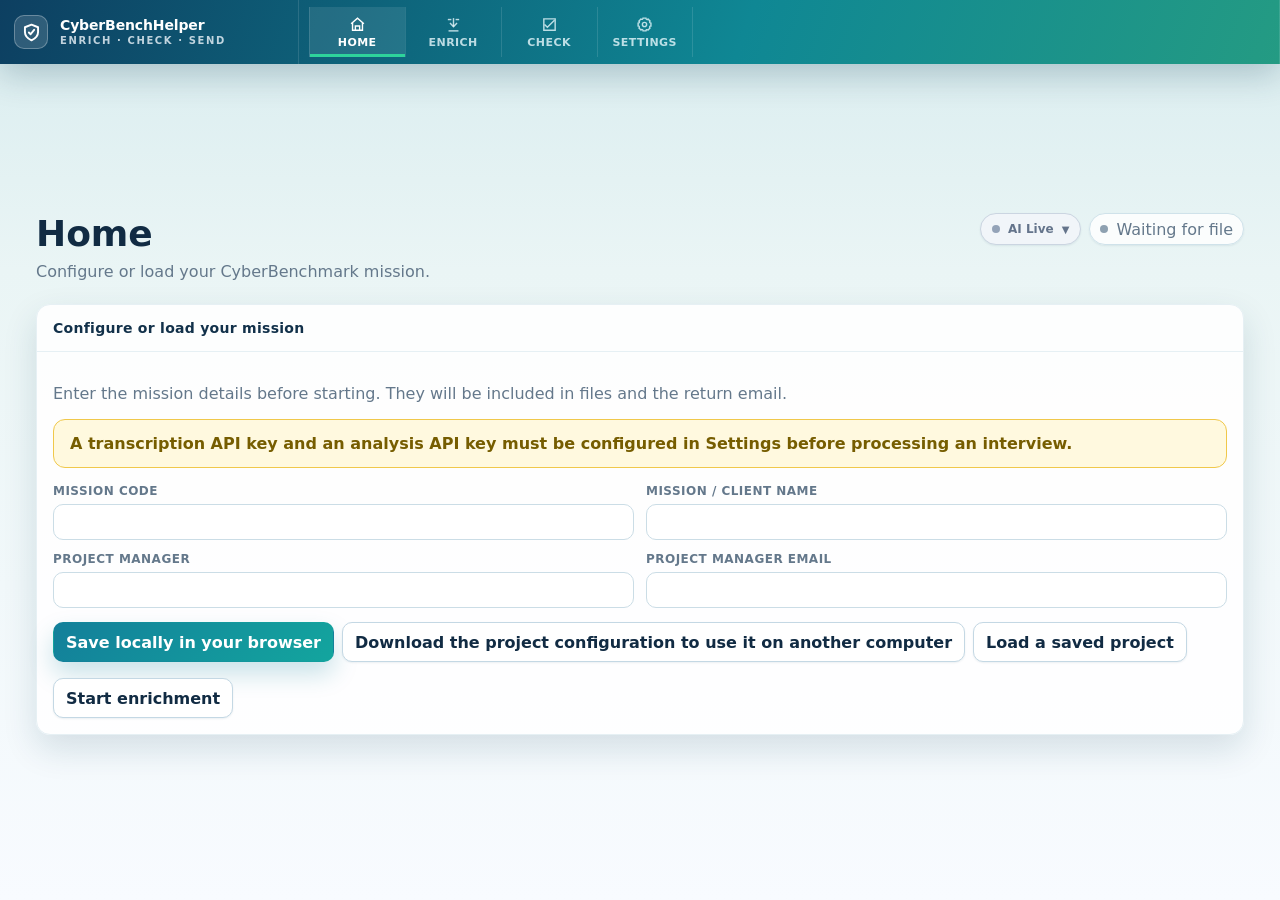
==== CyberBenchHelper.html @ 23df17ab "Complete Helper review workflow updates" ====
<!doctype html>
<html lang="en">
<head>
  <meta charset="utf-8">
  <meta name="viewport" content="width=device-width, initial-scale=1">
  <title>CyberBenchHelper</title>
  <script src="vendor/xlsx.full.min.js"></script>
  <script src="vendor/pptxgen.bundle.js"></script>
  <style>
    :root {
      color-scheme: light;
      --bg: #eaf5f5;
      --bg-soft: #f7fbfb;
      --panel: #ffffff;
      --panel-2: #f7fbfe;
      --panel-3: #e5f8f5;
      --line: #cfe2ea;
      --line-soft: #e6f0f4;
      --line-strong: #b8cbff;
      --text: #112b43;
      --muted: #64788b;
      --muted-2: #8ea1b1;
      --blue: #3679e6;
      --cyan: #1699a8;
      --green: #2ed39b;
      --amber: #f0c84b;
      --red: #d7282f;
      --violet: #7a4ec9;
      --nav-a: #0d3f61;
      --nav-b: #0f8794;
      --nav-c: #249b83;
      --shadow: 0 14px 34px rgba(14, 65, 83, .14);
      --radius: 14px;
      font-family: Inter, ui-sans-serif, system-ui, -apple-system, BlinkMacSystemFont, "Segoe UI", sans-serif;
    }

    * { box-sizing: border-box; }

    html, body { min-height: 100%; }

    body {
      margin: 0;
      background: linear-gradient(180deg, #d8ecef 0, var(--bg) 270px, #f8fbff 100%);
      color: var(--text);
    }

    button, input, select, textarea { font: inherit; }

    button {
      border: 1px solid #c4d8e4;
      background: #fff;
      color: var(--text);
      border-radius: 10px;
      min-height: 40px;
      padding: 0 12px;
      cursor: pointer;
      font-weight: 800;
      box-shadow: 0 1px 2px rgba(15,70,90,.08);
    }

    button:hover { border-color: #8fb5c6; background: #f7fbfe; }
    button:focus-visible { outline: 2px solid rgba(46,211,155,.24); border-color: #54cdb2; }
    button.primary { background: linear-gradient(135deg, #137f9a, #13a59e); color: white; border-color: transparent; box-shadow: 0 12px 24px rgba(14,126,148,.22); }
    button.ghost { background: transparent; }
    button.icon { width: 36px; padding: 0; display: inline-grid; place-items: center; }
    button.active { background: var(--panel-3); border-color: #54cdb2; color: #0b7582; }
    button:disabled { opacity: .45; cursor: not-allowed; }

    input, select, textarea {
      width: 100%;
      min-height: 36px;
      color: var(--text);
      background: #fff;
      border: 1px solid #cbdde6;
      border-radius: 10px;
      padding: 0 10px;
      outline: none;
    }
    textarea { min-height: 180px; padding: 10px; resize: vertical; line-height: 1.45; }
    input:focus, select:focus, textarea:focus { outline: 2px solid rgba(46,211,155,.24); border-color: #54cdb2; }

    input[type="file"] {
      height: auto;
      min-height: 42px;
      padding: 9px;
      color: var(--text);
    }

    label {
      display: block;
      color: var(--muted);
      font-size: 12px;
      font-weight: 700;
      text-transform: uppercase;
      letter-spacing: .04em;
      margin-bottom: 6px;
    }

    .app {
      display: grid;
      grid-template-columns: 1fr;
      min-height: 100vh;
    }

    aside {
      position: sticky;
      top: 0;
      z-index: 20;
      height: 64px;
      min-height: 64px;
      border: 0;
      background: linear-gradient(110deg, var(--nav-a) 0%, var(--nav-b) 58%, var(--nav-c) 100%);
      box-shadow: 0 10px 34px rgba(9, 53, 76, .24);
      padding: 0;
      overflow: visible;
      display: grid;
      grid-template-columns: minmax(250px, .7fr) minmax(680px, 2.3fr);
      align-items: stretch;
    }

    main { min-width: 0; }

    .brand { display: flex; align-items: center; gap: 12px; height: 64px; padding: 9px 14px; margin: 0; border-right: 1px solid rgba(255,255,255,.12); min-width: 0; }
    .mark {
      width: 34px; height: 34px; border-radius: 10px;
      background: rgba(255,255,255,.14);
      display: grid; place-items: center;
      border: 1px solid rgba(255,255,255,.28);
      box-shadow: none;
      flex: 0 0 auto;
    }
    .mark svg { width: 21px; height: 21px; color: #fff; }
    .brand h1 { font-size: 14px; line-height: 1.05; margin: 0; font-weight: 850; letter-spacing: -0.01em; color: #fff; }
    .brand p { margin: 3px 0 0; color: rgba(244,250,255,.78); font-size: 10px; letter-spacing: .16em; font-weight: 800; text-transform: uppercase; }

    .side-section { height: 64px; border-top: 0; border-right: 1px solid rgba(255,255,255,.12); padding: 7px 10px; margin: 0; min-width: 0; }
    .side-section:first-of-type { border-top: 0; padding-top: 0; margin-top: 0; }
    .side-section:first-of-type { padding: 7px 10px; }
    .stack { display: grid; gap: 4px; align-content: center; }
    .side-section label { color: rgba(237,251,255,.78); font-size: 10px; letter-spacing: .08em; margin: 0 0 3px; }
    .side-section input[type="file"] {
      min-height: 31px;
      height: 31px;
      padding: 4px 7px;
      color: #fff;
      background: rgba(255,255,255,.10);
      border: 1px solid rgba(255,255,255,.24);
      border-radius: 10px;
      font-size: 11px;
    }
    .side-section select {
      min-height: 28px;
      height: 28px;
      margin-top: 3px;
      padding: 0 7px;
      font-size: 11px;
      border-color: rgba(255,255,255,.24);
    }
    .side-section .target-label { margin-top: 5px; }
    .help { color: rgba(237,251,255,.82); font-size: 11px; line-height: 1.25; margin: 4px 0 0; }
    .template-link { color: #fff; font-size: 11px; font-weight: 800; text-underline-offset: 2px; }
    .file-meta { color: rgba(237,251,255,.86); font-size: 11px; line-height: 1.25; overflow-wrap: anywhere; max-height: 42px; overflow: hidden; }

    .nav { display: flex; align-items: stretch; gap: 0; min-width: 0; height: 100%; }
    .nav button {
      display: flex;
      flex-direction: column;
      justify-content: center;
      align-items: center;
      gap: 3px;
      min-width: 76px;
      min-height: 100%;
      border: 0;
      border-left: 1px solid rgba(255,255,255,.12);
      border-radius: 0;
      background: transparent;
      color: rgba(237,251,255,.78);
      padding: 6px 8px 5px;
      box-shadow: none;
      text-align: center;
      text-transform: uppercase;
      font-size: 11px;
      font-weight: 800;
      letter-spacing: .04em;
      position: relative;
    }
    .nav button:last-child { border-right: 1px solid rgba(255,255,255,.12); }
    .nav button::after {
      content: "";
      position: absolute;
      left: 0;
      right: 0;
      bottom: 0;
      height: 3px;
      background: transparent;
    }
    .nav button:hover, .nav button.active { background: rgba(255,255,255,.09); color: #fff; }
    .nav button.active::after { background: var(--green); }
    .nav svg { width: 17px; height: 17px; color: currentColor; }
    .workflow-nav button { min-width: 96px; }
    .explore-nav {
      display: flex; flex-wrap: wrap; gap: 6px; margin-bottom: 16px; padding: 7px;
      border: 1px solid var(--line); border-radius: 14px; background: rgba(255,255,255,.86); box-shadow: var(--shadow);
    }
    .explore-nav button { min-height: 34px; padding: 0 11px; font-size: 12px; }
    .arrival-hero {
      min-height: 430px; display: grid; place-items: center; text-align: center; padding: 40px;
      background: linear-gradient(145deg, #0d3f61, #0f8794 62%, #249b83); color: #fff;
      border-radius: 22px; box-shadow: 0 22px 50px rgba(9,53,76,.28);
    }
    .arrival-hero h3 { margin: 0; font-size: clamp(30px, 5vw, 58px); letter-spacing: -.03em; }
    .arrival-hero p { max-width: 760px; margin: 16px auto 0; color: rgba(255,255,255,.82); font-size: 16px; line-height: 1.6; }
    .workflow-steps { display: grid; grid-template-columns: repeat(4, minmax(0, 1fr)); gap: 12px; margin-top: 28px; }
    .workflow-step { padding: 18px; border: 1px solid rgba(255,255,255,.22); border-radius: 14px; background: rgba(255,255,255,.1); text-align: left; }
    .workflow-step b { display: block; font-size: 16px; margin-bottom: 6px; }
    .workflow-step span { color: rgba(255,255,255,.78); font-size: 12px; line-height: 1.45; }
    .source-grid { display: grid; grid-template-columns: repeat(3, minmax(0, 1fr)); gap: 12px; margin-bottom: 16px; }
    .source-card { padding: 14px; border: 1px solid var(--line-soft); border-radius: 12px; background: #f8fbfc; }
    .source-card h4 { margin: 0 0 10px; font-size: 13px; }
    .check-summary { display: grid; grid-template-columns: repeat(3, minmax(0, 1fr)); gap: 12px; margin-bottom: 16px; }
    .check-ok { color: #067647; }
    .check-error { color: #b42318; }
    .export-grid { display: grid; grid-template-columns: repeat(auto-fit, minmax(220px, 1fr)); gap: 16px; }
    .export-card { padding: 20px; }
    .export-card h3 { margin: 0 0 8px; }
    .export-card p { color: var(--muted); font-size: 13px; line-height: 1.5; min-height: 58px; }

    .content { padding: 28px clamp(18px, 3vw, 36px) 44px; }
    .topbar {
      display: flex;
      justify-content: space-between;
      align-items: flex-start;
      gap: 16px;
      margin-bottom: 20px;
    }
    .title h2 { font-size: clamp(24px, 3vw, 36px); margin: 0 0 6px; letter-spacing: 0; }
    .title p { color: var(--muted); margin: 0; max-width: 900px; line-height: 1.5; }
    .status-pill {
      display: inline-flex;
      gap: 8px;
      align-items: center;
      min-height: 32px;
      padding: 0 10px;
      border: 1px solid var(--line);
      border-radius: 999px;
      color: var(--muted);
      white-space: nowrap;
      background: rgba(255,255,255,.84);
      box-shadow: 0 1px 2px rgba(15,70,90,.08);
    }
    .topbar-actions { display: flex; align-items: center; gap: 8px; flex-wrap: wrap; justify-content: flex-end; }
    .pptx-export { min-height: 34px; white-space: nowrap; }
    .dot { width: 8px; height: 8px; border-radius: 50%; background: var(--muted-2); }
    .dot.ready { background: var(--green); box-shadow: 0 0 0 5px rgba(99,210,124,.1); }
    .dot.warn { background: var(--amber); box-shadow: 0 0 0 5px rgba(241,184,75,.1); }
    .ai-live-pill { display:inline-flex; align-items:center; gap:8px; min-height:32px; padding:0 11px; border:1px solid #cbd5e1; border-radius:999px; background:#f1f5f9; color:#64748b; font-size:12px; font-weight:850; white-space:nowrap; cursor:pointer; }
    .ai-live-pill.live { border-color:#a7f3d0; background:#ecfdf5; color:#047857; }
    .ai-live-pill .dot { background:var(--green); box-shadow:0 0 0 4px rgba(46,211,155,.12); }
    .ai-live-pill:not(.live) .dot { background:#94a3b8; box-shadow:none; }
    .ai-live-arrow { font-size:10px; transition:transform .18s ease; }
    .ai-live-pill[aria-expanded="true"] .ai-live-arrow { transform:rotate(180deg); }
    .api-activity { display:grid; grid-template-columns:auto minmax(0,1fr) auto; gap:12px; align-items:center; margin:0 0 16px; padding:11px 13px; border:1px solid #bfdbfe; border-radius:12px; background:#eff6ff; color:#1d4ed8; box-shadow:0 6px 18px rgba(29,78,216,.08); }
    .api-activity.success { border-color:#a7f3d0; background:#ecfdf5; color:#047857; }
    .api-activity.error { border-color:#fecaca; background:#fef2f2; color:#b91c1c; }
    .api-activity-spinner { width:18px; height:18px; border:2px solid currentColor; border-right-color:transparent; border-radius:50%; animation:api-spin .75s linear infinite; }
    .api-activity.success .api-activity-spinner, .api-activity.error .api-activity-spinner { animation:none; border-right-color:currentColor; }
    .api-activity-main { min-width:0; }
    .api-activity-main strong { display:block; overflow:hidden; text-overflow:ellipsis; white-space:nowrap; font-size:12px; }
    .api-activity-track { height:5px; margin-top:6px; overflow:hidden; border-radius:999px; background:rgba(29,78,216,.12); }
    .api-activity-bar { height:100%; width:0; border-radius:999px; background:currentColor; transition:width .2s ease; }
    .api-activity.indeterminate .api-activity-bar { width:38%; animation:api-progress 1.2s ease-in-out infinite; }
    .api-activity-meta { font-size:11px; font-weight:800; white-space:nowrap; }
    .api-exchange { margin:-8px 0 16px; padding:10px 12px; border:1px solid var(--line); border-radius:10px; background:rgba(255,255,255,.82); }
    .api-exchange-log { max-height:300px; overflow:auto; color:#36566b; font:11px/1.55 ui-monospace, SFMono-Regular, Menlo, monospace; }
    .api-exchange-entry { padding:6px 0; border-top:1px solid var(--line-soft); overflow-wrap:anywhere; }
    .api-exchange-entry.error { color:#b91c1c; }
    .api-exchange-entry.success { color:#047857; }
    @keyframes api-spin { to { transform:rotate(360deg); } }
    @keyframes api-progress { 0% { transform:translateX(-110%); } 100% { transform:translateX(285%); } }

    .grid { display: grid; gap: 16px; }
    .grid.kpis { grid-template-columns: repeat(4, minmax(0, 1fr)); margin-bottom: 16px; }
    .grid.two { grid-template-columns: minmax(0, 1.1fr) minmax(340px, .9fr); }
    .grid.three { grid-template-columns: repeat(3, minmax(0, 1fr)); }

    .card {
      background: rgba(255,255,255,.92);
      border: 1px solid var(--line-soft);
      border-radius: var(--radius);
      box-shadow: var(--shadow);
      min-width: 0;
    }
    .card-head {
      display: flex;
      align-items: center;
      justify-content: space-between;
      gap: 12px;
      padding: 15px 16px;
      border-bottom: 1px solid var(--line-soft);
    }
    .card-head h3 { margin: 0; font-size: 14px; letter-spacing: .02em; color: #12314a; }
    .card-body { padding: 16px; }
    .png-export { min-height: 30px; padding: 0 9px; font-size: 11px; }

    .kpi { padding: 15px 16px; }
    .kpi .label { color: var(--muted); font-size: 12px; margin-bottom: 8px; }
    .kpi .value { font-size: 28px; font-weight: 780; line-height: 1; }
    .kpi .sub { margin-top: 8px; color: var(--muted); font-size: 12px; min-height: 18px; }

    .toolbar {
      display: grid;
      grid-template-columns: minmax(200px, 1.2fr) repeat(4, minmax(132px, .65fr));
      gap: 10px;
      align-items: end;
      margin-bottom: 14px;
    }

    .segmented {
      display: inline-flex;
      gap: 4px;
      padding: 4px;
      background: #fff;
      border: 1px solid var(--line);
      border-radius: 12px;
    }
    .segmented button { min-height: 30px; padding: 0 9px; border-color: transparent; background: transparent; }
    .segmented button.active { background: var(--panel-3); border-color: #54cdb2; color: #0b7582; }

    .bars { display: grid; gap: 10px; }
    .bar-row {
      display: grid;
      grid-template-columns: minmax(92px, 130px) minmax(0, 1fr) minmax(54px, 96px);
      gap: 12px;
      align-items: center;
    }
    button.bar-row {
      width: 100%;
      min-height: 34px;
      padding: 0;
      border: 0;
      border-radius: 0;
      background: transparent;
      box-shadow: none;
      text-align: left;
    }
    button.bar-row:hover .bar-label { color: var(--cyan); }
    .bar-label { color: var(--text); font-weight: 700; font-size: 13px; overflow: hidden; text-overflow: ellipsis; white-space: nowrap; }
    .bar-track { height: 10px; border-radius: 999px; background: #edf3f6; overflow: hidden; border: 1px solid #dceaf0; }
    .bar-fill { height: 100%; border-radius: 999px; background: linear-gradient(90deg, var(--red), var(--amber), var(--green)); }
    .bar-value { color: var(--muted); text-align: right; font-variant-numeric: tabular-nums; font-size: 12px; }

    .radar-wrap, .scatter-wrap { min-height: 360px; display: grid; place-items: center; }
    .radar-head-tools { display: flex; align-items: center; gap: 12px; }
    .thumb-grid { display: grid; grid-template-columns: repeat(3, 1fr); gap: 12px; }
    @media (max-width: 980px) { .thumb-grid { grid-template-columns: repeat(2, 1fr); } }
    @media (max-width: 620px) { .thumb-grid { grid-template-columns: 1fr; } }
    .thumb {
      text-align: left; background: var(--card, #fff); border: 1px solid var(--border, rgba(0,0,0,.08));
      border-radius: 12px; padding: 12px; cursor: pointer; display: flex; flex-direction: column; gap: 8px;
      transition: transform .12s ease, box-shadow .12s ease, border-color .12s ease;
    }
    .thumb:hover, .thumb:focus-visible { transform: translateY(-2px); box-shadow: 0 8px 22px rgba(0,0,0,.12); border-color: var(--cyan); outline: none; }
    .thumb-preview { width: 100%; height: 76px; border-radius: 8px; background: rgba(22,153,168,.06); display: grid; place-items: center; overflow: hidden; }
    .thumb-preview svg { width: 100%; height: 100%; }
    .thumb-title { font-size: 13px; font-weight: 800; color: var(--text); }
    .thumb-text { font-size: 12px; color: var(--muted); line-height: 1.35; }
    svg.chart { width: 100%; height: auto; max-height: 410px; overflow: visible; }
    .axis-label { fill: var(--muted); font-size: 11px; }
    .chart-grid { stroke: #dfeaf0; fill: none; }
    .chart-line { stroke: var(--cyan); stroke-width: 2.4; fill: rgba(22,153,168,.16); }
    .chart-line.secondary { stroke: var(--amber); fill: rgba(240,200,75,.13); }

    .list { display: grid; gap: 10px; }
    .finding {
      display: grid;
      grid-template-columns: 58px minmax(0, 1fr) 64px;
      gap: 12px;
      padding: 12px;
      border: 1px solid #dfeaf0;
      border-radius: 12px;
      background: #fbfdfd;
    }
    .finding .id { color: var(--cyan); font-weight: 800; font-size: 12px; }
    .finding .q { color: var(--text); line-height: 1.35; font-size: 13px; }
    .finding .meta { color: var(--muted); font-size: 12px; margin-top: 5px; }
    .score-badge {
      justify-self: end;
      display: inline-grid;
      place-items: center;
      width: 52px;
      height: 30px;
      border: 1px solid var(--line);
      border-radius: 999px;
      font-weight: 800;
      font-variant-numeric: tabular-nums;
    }

    .table-wrap { overflow: auto; border: 1px solid var(--line-soft); border-radius: 12px; background: #fff; }
    table { width: 100%; border-collapse: collapse; min-width: 1320px; }
    th, td { padding: 10px 12px; border-bottom: 1px solid var(--line-soft); text-align: left; vertical-align: top; }
    th {
      position: sticky;
      top: 0;
      background: #f4fbfa;
      color: var(--muted);
      font-size: 11px;
      text-transform: uppercase;
      letter-spacing: .04em;
      z-index: 1;
      cursor: pointer;
    }
    td { color: #23415b; font-size: 13px; line-height: 1.35; }
    td.small, th.small { width: 84px; white-space: nowrap; }
    .muted { color: var(--muted); }
    .hidden { display: none !important; }
    .mission-strip { display:flex; gap:12px; align-items:center; flex-wrap:wrap; margin-bottom:16px; padding:12px 16px; border:1px solid var(--line); border-radius:12px; background:rgba(255,255,255,.82); }
    .mission-strip strong { color:var(--cyan); }
    .config-actions { display:flex; gap:8px; flex-wrap:wrap; margin-top:14px; }
    .config-actions .action-break { flex-basis:100%; height:0; }
    .helper-step { display:grid; grid-template-columns:42px 1fr; gap:14px; align-items:start; padding:18px; border:1px solid var(--line); border-radius:14px; background:var(--panel); }
    .helper-step-number { width:42px; height:42px; display:grid; place-items:center; border-radius:50%; background:linear-gradient(135deg,var(--cyan),var(--green)); color:#fff; font-size:18px; font-weight:900; }
    .helper-step h3 { margin:0 0 6px; }
    .helper-step p { margin:0 0 12px; color:var(--muted); line-height:1.5; }
    .helper-flow { display:grid; gap:14px; }
    .interview-choice-grid { display:grid; grid-template-columns:minmax(190px, .8fr) auto minmax(280px, 2fr); gap:16px; align-items:stretch; margin-bottom:16px; }
    .interview-choice { min-width:0; }
    .choice-separator { display:grid; grid-template-rows:1fr auto 1fr; gap:9px; align-items:center; justify-items:center; color:var(--cyan); font-size:11px; font-weight:900; letter-spacing:.08em; }
    .choice-separator::before, .choice-separator::after { content:""; width:1px; height:100%; background:var(--line); }
    .improve-transcript-action { margin-top:14px; }
    #improveTranscript { width:100%; background:linear-gradient(135deg, #137f9a, #13a59e); color:#fff; border-color:transparent; box-shadow:0 12px 24px rgba(14,126,148,.22); }
    .transcript-result { margin-top:18px; padding:14px; border:1px solid var(--line); border-radius:12px; background:var(--panel-3); }
    .transcript-result textarea { min-height:260px; background:#fff; }
    .transcript-result-actions { display:flex; flex-wrap:wrap; gap:8px; margin-top:12px; }
    .context-check { margin-bottom:16px; }
    .context-grid { display:grid; grid-template-columns:repeat(3,minmax(0,1fr)); gap:12px; }
    .context-item { padding:14px; border:1px solid var(--line); border-radius:12px; background:var(--bg-soft); }
    .api-required { padding:14px 16px; border:1px solid #f0c84b; border-radius:12px; background:#fff9df; color:#765d00; font-weight:750; margin:16px 0; }
    .llm-consent { background:#fef2f2; border:2px solid #dc2626; border-radius:12px; padding:16px; margin-bottom:16px; color:#991b1b; }
    .llm-consent strong { display:block; margin-bottom:8px; }
    .llm-consent label { display:flex; align-items:center; gap:10px; color:#991b1b; text-transform:none; letter-spacing:0; font-size:13px; cursor:pointer; margin:10px 0 0; }
    .llm-consent input { width:18px; min-height:18px; accent-color:#dc2626; }
    .llm-locked { opacity:.42; pointer-events:none; }
    .model-guidance { margin-top:12px; padding:10px 12px; border-left:4px solid var(--cyan); border-radius:8px; background:var(--panel-3); color:var(--text); font-size:13px; line-height:1.45; }
    .model-catalog-status, .connection-status { margin-top:10px; padding:9px 11px; border:1px solid var(--line); border-radius:9px; background:var(--bg-soft); color:var(--muted); font-size:12px; line-height:1.4; }
    .connection-status.testing { border-color:#bfdbfe; background:#eff6ff; color:#1d4ed8; }
    .connection-status.success { border-color:#a7f3d0; background:#ecfdf5; color:#047857; }
    .connection-status.error { border-color:#fecaca; background:#fef2f2; color:#b91c1c; }

    .empty {
      min-height: 360px;
      display: grid;
      place-items: center;
      text-align: center;
      border: 1px dashed var(--line);
      border-radius: var(--radius);
      background: rgba(255,255,255,.72);
      padding: 28px;
    }
    .empty h3 { margin: 0 0 8px; }
    .empty p { color: var(--muted); margin: 0; max-width: 680px; line-height: 1.5; }

    .matrix {
      display: grid;
      grid-template-columns: repeat(2, minmax(0, 1fr));
      gap: 12px;
      min-height: 420px;
    }
    .quadrant {
      border: 1px solid var(--line-soft);
      border-radius: 12px;
      padding: 12px;
      background: #fbfdfd;
      min-height: 190px;
    }
    .quadrant h4 { margin: 0 0 10px; font-size: 13px; color: var(--muted); }
    .chip {
      display: inline-flex;
      align-items: center;
      gap: 6px;
      max-width: 100%;
      margin: 0 6px 6px 0;
      padding: 6px 8px;
      border: 1px solid var(--line);
      border-radius: 999px;
      color: var(--text);
      background: #f3fbfb;
      font-size: 12px;
    }

    .compare-row {
      display: grid;
      grid-template-columns: 150px minmax(0, 1fr);
      gap: 14px;
      align-items: center;
      padding: 11px 0;
      border-bottom: 1px solid var(--line-soft);
    }
    .compare-track {
      position: relative;
      height: 42px;
      border-radius: 10px;
      background: #edf3f6;
      border: 1px solid var(--line-soft);
      overflow: hidden;
    }
    .compare-marker {
      position: absolute;
      top: 7px;
      width: 3px;
      height: 28px;
      border-radius: 4px;
      transform: translateX(-1px);
    }
    .compare-label {
      position: absolute;
      top: 5px;
      transform: translateX(-50%);
      white-space: nowrap;
      font-size: 10px;
      color: var(--muted);
    }

    .legend { display: flex; flex-wrap: wrap; gap: 12px; color: var(--muted); font-size: 12px; }
    .legend span { display: inline-flex; align-items: center; gap: 6px; }
    .legend i { width: 10px; height: 10px; border-radius: 50%; display: inline-block; }
    .legend button {
      display: inline-flex;
      align-items: center;
      gap: 6px;
      min-height: 28px;
      padding: 0 8px;
      border-radius: 999px;
      background: transparent;
      box-shadow: none;
      color: var(--muted);
      font-size: 12px;
      font-weight: 800;
    }
    .legend button.active { background: var(--panel-3); border-color: #54cdb2; color: #0b7582; }

    .dashboard-layout {
      display: grid;
      grid-template-columns: minmax(0, 1fr) minmax(320px, 420px);
      gap: 16px;
      align-items: start;
    }
    .scatter-card {
      background: #f8f8f6;
      color: #5c6670;
      border-color: #e6f0f4;
    }
    .scatter-card .card-head {
      color: #333b44;
      border-bottom-color: rgba(0,0,0,.08);
    }
    .scatter-card .card-body { padding: 10px 14px 14px; }
    .scatter-stage { min-height: 560px; display: grid; place-items: center; }
    .slide-chart { width: 100%; height: auto; min-height: 500px; overflow: visible; }
    .slide-grid { stroke: #e2e2df; stroke-width: 1; }
    .slide-axis { stroke: #bfc4c8; stroke-width: 1.2; }
    .slide-label { fill: #6d747b; font-size: 12px; }
    .bubble-point { cursor: pointer; outline: none; }
    .bubble-point circle {
      stroke: rgba(255,255,255,.72);
      stroke-width: 2;
      filter: drop-shadow(0 2px 2px rgba(0,0,0,.12));
      transition: r .14s ease, stroke-width .14s ease;
    }
    .bubble-point:hover circle,
    .bubble-point.active circle,
    .bubble-point:focus-visible circle {
      r: 11;
      stroke: #222;
      stroke-width: 2.4;
    }
    .bubble-point.dimmed { opacity: .22; }
    .radar-vertex { fill: var(--cyan); stroke: rgba(0,0,0,.25); stroke-width: 1; transition: r .14s ease, fill .14s ease; }
    circle.radar-vertex.bubble-point { cursor: pointer; }
    circle.radar-vertex.bubble-point:hover, circle.radar-vertex.bubble-point:focus-visible { fill: #fff; }
    circle.radar-vertex.active { fill: #fff; stroke: var(--cyan); stroke-width: 2.4; }
    text.axis-label.bubble-point { cursor: pointer; }
    text.axis-label.bubble-point:hover, text.axis-label.bubble-point:focus-visible { fill: var(--text); }
    text.axis-label.active { fill: var(--cyan); font-weight: 800; }
    .bubble-label { fill: #6d747b; font-size: 13px; font-weight: 700; pointer-events: none; }
    .card-actions { display: flex; align-items: center; gap: 8px; flex-wrap: wrap; }
    .drill-stack { display: grid; gap: 12px; }
    .crumbs { display: flex; flex-wrap: wrap; gap: 8px; align-items: center; color: var(--muted); font-size: 12px; }
    .crumbs button { min-height: 30px; padding: 0 9px; }
    .metric-line {
      display: grid;
      grid-template-columns: minmax(0, 1fr) 58px;
      gap: 10px;
      align-items: center;
      width: 100%;
      min-height: 48px;
      text-align: left;
      padding: 8px 10px;
      background: #fbfdfd;
    }
    .metric-line strong {
      display: block;
      overflow: hidden;
      text-overflow: ellipsis;
      white-space: nowrap;
      font-size: 13px;
    }
    .metric-line span { display: block; color: var(--muted); font-size: 12px; margin-top: 3px; }
    .domain-focus-head {
      display: flex;
      align-items: center;
      justify-content: space-between;
      gap: 10px;
      width: 100%;
      margin-bottom: 10px;
    }
    .domain-focus-head strong { font-size: 13px; }
    .question-card {
      padding: 11px;
      border: 1px solid #dfeaf0;
      border-radius: 12px;
      background: #fbfdfd;
    }
    .question-card .q-title { font-size: 13px; line-height: 1.35; font-weight: 750; }
    .question-card .q-meta { color: var(--muted); font-size: 12px; margin-top: 6px; }
    .question-card .q-comment { color: #4c657a; font-size: 12px; margin-top: 8px; line-height: 1.4; }
    .recommendation-toolbar {
      display: grid;
      grid-template-columns: minmax(180px, .5fr) minmax(180px, .5fr) minmax(0, 1fr);
      gap: 12px;
      align-items: end;
      margin-bottom: 16px;
    }
    .recommendation-list { display: grid; gap: 14px; }
    .recommendation-card { overflow: hidden; }
    .recommendation-head {
      display: grid;
      grid-template-columns: minmax(0, 1fr) auto;
      gap: 14px;
      padding: 15px 16px 12px;
      border-bottom: 1px solid var(--line-soft);
    }
    .recommendation-title { font-size: 14px; font-weight: 800; line-height: 1.35; }
    .recommendation-meta { margin-top: 5px; color: var(--muted); font-size: 12px; line-height: 1.4; }
    .priority-badge {
      align-self: start;
      min-width: 84px;
      padding: 7px 9px;
      border-radius: 999px;
      text-align: center;
      font-size: 11px;
      font-weight: 900;
      text-transform: uppercase;
      letter-spacing: .04em;
    }
    .priority-critical { color: #991b1b; background: #fee2e2; border: 1px solid #fecaca; }
    .priority-high { color: #9a4b00; background: #fff0ce; border: 1px solid #f6d48a; }
    .priority-medium { color: #155e75; background: #cffafe; border: 1px solid #a5f3fc; }
    .recommendation-body { padding: 14px 16px 16px; }
    .recommendation-scores { display: flex; flex-wrap: wrap; gap: 8px; margin-bottom: 12px; }
    .recommendation-score { padding: 6px 8px; border-radius: 8px; background: #f1f7f8; color: var(--muted); font-size: 12px; }
    .recommendation-score strong { color: var(--text); }
    .action-list { margin: 8px 0 0; padding-left: 20px; color: #23415b; font-size: 13px; line-height: 1.45; }
    .action-list li + li { margin-top: 6px; }
    .api-future {
      padding: 14px 16px;
      border: 1px dashed #a9c8d5;
      border-radius: 12px;
      background: #f3fafb;
      color: #36566b;
    }
    .api-future strong { color: var(--text); }
    .api-future p { margin: 5px 0 0; font-size: 12px; line-height: 1.45; }
    .ingest-grid { display: grid; grid-template-columns: minmax(0, 1.25fr) minmax(320px, .75fr); gap: 16px; align-items: start; }
    .ingest-fields { display: grid; grid-template-columns: repeat(2, minmax(0, 1fr)); gap: 12px; }
    .ingest-fields .wide { grid-column: 1 / -1; }
    .ingest-actions { display: flex; flex-wrap: wrap; gap: 8px; margin-top: 14px; }
    .ingest-warning { border: 1px solid #f6d48a; border-radius: 10px; background: #fff8df; color: #6b4e00; padding: 11px 12px; font-size: 12px; line-height: 1.45; }
    .ingest-progress { display: grid; gap: 8px; margin-top: 14px; }
    .ingest-progress-line { height: 9px; overflow: hidden; border: 1px solid var(--line); border-radius: 999px; background: #edf3f6; }
    .ingest-progress-line span { display: block; height: 100%; background: linear-gradient(90deg, var(--cyan), var(--green)); transition: width .2s ease; }
    .ingest-log { max-height: 260px; overflow: auto; padding: 10px 12px; border: 1px solid var(--line-soft); border-radius: 10px; background: #f8fbfc; color: #36566b; font-size: 12px; line-height: 1.5; }
    .ingest-review { display: grid; gap: 10px; margin-top: 16px; }
    .ingest-review-card { padding: 12px; border: 1px solid var(--line-soft); border-radius: 12px; background: #fff; }
    .ingest-review-card strong { font-size: 13px; }
    .ingest-review-card p { margin: 6px 0 0; color: var(--muted); font-size: 12px; line-height: 1.45; }
    .review-summary { display:flex; flex-wrap:wrap; align-items:center; justify-content:space-between; gap:10px; margin-top:16px; padding:11px 12px; border:1px solid var(--line); border-radius:10px; background:var(--panel-3); color:var(--muted); font-size:12px; }
    .measure-review { padding:14px; border:1px solid var(--line); border-radius:12px; background:#fff; box-shadow:0 5px 16px rgba(12,45,64,.05); }
    .measure-review.validated { border-color:#86efac; background:#f0fdf4; }
    .measure-review-head { display:flex; align-items:flex-start; justify-content:space-between; gap:12px; margin-bottom:12px; }
    .measure-review-head strong { display:block; color:var(--text); font-size:14px; }
    .measure-review-head span { color:var(--muted); font-size:11px; }
    .review-status { padding:4px 8px; border-radius:999px; background:#fff7ed; color:#9a3412; font-size:11px; font-weight:800; white-space:nowrap; }
    .validated .review-status { background:#dcfce7; color:#166534; }
    .measure-review-grid { display:grid; grid-template-columns:repeat(2,minmax(0,1fr)); gap:12px; }
    .review-version { padding:11px; border:1px solid var(--line-soft); border-radius:10px; background:#f8fbfc; }
    .review-version.final { background:#fff; }
    .review-version h4 { margin:0 0 10px; color:var(--text); font-size:12px; }
    .level-grid { display:grid; grid-template-columns:repeat(5,minmax(0,1fr)); gap:6px; }
    .level-cell { display:grid; gap:4px; text-align:center; color:var(--muted); font-size:10px; font-weight:800; }
    .level-cell input { min-width:0; padding:7px 4px; text-align:center; }
    .level-value { padding:7px 4px; border:1px solid var(--line-soft); border-radius:7px; background:#fff; color:var(--text); font-size:12px; }
    .review-comment { margin-top:10px; }
    .review-comment textarea { min-height:110px; }
    .review-actions { display:flex; flex-wrap:wrap; align-items:center; justify-content:flex-end; gap:8px; margin-top:12px; }
    .review-actions .validation-error { margin-right:auto; color:#b91c1c; font-size:11px; font-weight:750; }
    .level-detail {
      display: grid;
      gap: 8px;
      margin-top: 10px;
    }
    .level-detail-row {
      display: grid;
      grid-template-columns: 62px minmax(0, 1fr);
      gap: 10px;
      align-items: start;
      padding: 8px;
      border: 1px solid var(--line-soft);
      border-radius: 10px;
      background: #fff;
    }
    .level-detail-row b { color: var(--text); font-size: 12px; }
    .level-detail-row p { margin: 0; color: #4c657a; font-size: 12px; line-height: 1.35; }
    .level-strip {
      display: flex;
      flex-wrap: wrap;
      gap: 6px;
      margin-top: 8px;
    }
    .level-chip {
      display: inline-flex;
      align-items: center;
      justify-content: center;
      gap: 4px;
      min-width: 54px;
      min-height: 26px;
      padding: 4px 6px;
      border: 1px solid var(--line);
      border-radius: 8px;
      background: #f6fbfb;
      color: var(--text);
      font-size: 11px;
      font-weight: 800;
      font-variant-numeric: tabular-nums;
      white-space: nowrap;
    }
    .level-chip span { color: var(--muted); font-weight: 800; }
    .findings-filter {
      display: grid;
      grid-template-columns: minmax(220px, 360px);
      margin-bottom: 14px;
    }

    .toast {
      position: fixed;
      right: 18px;
      bottom: 18px;
      width: min(420px, calc(100vw - 36px));
      background: #fff;
      border: 1px solid var(--line);
      border-radius: 12px;
      padding: 13px 14px;
      box-shadow: var(--shadow);
      color: var(--text);
      z-index: 30;
    }
    .toast.success { background:#1f6f4f; border-color:#1f6f4f; color:#fff; }
    .toast.error { background:#8c1d18; border-color:#8c1d18; color:#fff; }
    .toast.info { background:#164e63; border-color:#164e63; color:#fff; }

    @media (max-width: 1100px) {
      .app { grid-template-columns: 1fr; }
      aside {
        position: static;
        height: auto;
        min-height: 0;
        grid-template-columns: 1fr;
      }
      .brand, .side-section { height: auto; border-right: 0; border-bottom: 1px solid rgba(255,255,255,.12); }
      .nav { flex-wrap: wrap; }
      .nav button { flex: 1 1 130px; min-height: 58px; border-bottom: 1px solid rgba(255,255,255,.12); }
      .grid.kpis, .grid.two, .grid.three { grid-template-columns: 1fr; }
      .dashboard-layout { grid-template-columns: 1fr; }
      .toolbar { grid-template-columns: repeat(2, minmax(0, 1fr)); }
    }

    @media (max-width: 700px) {
      .content { padding: 20px 14px 36px; }
      .topbar { display: grid; }
      .toolbar { grid-template-columns: 1fr; }
      .matrix { grid-template-columns: 1fr; }
      .finding { grid-template-columns: 1fr; }
      .score-badge { justify-self: start; }
      .bar-row, .compare-row { grid-template-columns: 1fr; gap: 7px; }
      .recommendation-toolbar, .recommendation-head { grid-template-columns: 1fr; }
      .ingest-grid, .ingest-fields { grid-template-columns: 1fr; }
      .interview-choice-grid { grid-template-columns:1fr; }
      .choice-separator { grid-template-columns:1fr auto 1fr; grid-template-rows:auto; }
      .choice-separator::before, .choice-separator::after { width:100%; height:1px; }
      .workflow-steps, .source-grid, .check-summary, .export-grid, .measure-review-grid { grid-template-columns: 1fr; }
      .ingest-fields .wide { grid-column: auto; }
      .scatter-stage { min-height: 380px; }
      .slide-chart { min-height: 320px; }
      aside { padding: 0; }
      .nav button { flex-basis: 50%; }
    }
  </style>
</head>
<body>
  <div class="app">
    <aside>
      <div class="brand">
        <div class="mark" aria-hidden="true">
          <svg viewBox="0 0 24 24" fill="none" stroke="currentColor" stroke-width="2.2" stroke-linecap="round" stroke-linejoin="round">
            <path d="M12 3 4.5 6v5.5c0 4.7 3.1 7.5 7.5 9.5 4.4-2 7.5-4.8 7.5-9.5V6L12 3Z"></path>
            <path d="m9 12 2 2 4-5"></path>
          </svg>
        </div>
        <div>
          <h1>CyberBenchHelper</h1>
          <p>Enrich · Check · Send</p>
        </div>
      </div>

      <section class="side-section">
        <nav class="nav workflow-nav" id="nav">
          <button data-workflow-tab="arrival" class="active" title="Accueil">
            <svg viewBox="0 0 24 24" fill="none" stroke="currentColor" stroke-width="2"><path d="M3 11 12 3l9 8"></path><path d="M5 10v10h14V10"></path><path d="M9 20v-6h6v6"></path></svg>
            <span data-ui="navHome">Accueil</span>
          </button>
          <button data-workflow-tab="ingest" title="Ingest">
            <svg viewBox="0 0 24 24" fill="none" stroke="currentColor" stroke-width="2"><path d="M12 3v12"></path><path d="m7 10 5 5 5-5"></path><path d="M5 21h14"></path><path d="M4 5h5"></path><path d="M15 5h5"></path></svg>
            <span data-ui="navEnrich">Enrichir</span>
          </button>
          <button data-workflow-tab="check" title="Check">
            <svg viewBox="0 0 24 24" fill="none" stroke="currentColor" stroke-width="2"><path d="m5 12 4 4L19 6"></path><path d="M4 4h16v16H4z"></path></svg>
            <span data-ui="navCheck">Contrôler</span>
          </button>
          <button data-workflow-tab="configuration" title="Configuration">
            <svg viewBox="0 0 24 24" fill="none" stroke="currentColor" stroke-width="2"><circle cx="12" cy="12" r="3"></circle><path d="M19.4 15a1.7 1.7 0 0 0 .3 1.9l.1.1-2.8 2.8-.1-.1a1.7 1.7 0 0 0-1.9-.3 1.7 1.7 0 0 0-1 1.6V21h-4v-.1a1.7 1.7 0 0 0-1-1.6 1.7 1.7 0 0 0-1.9.3l-.1.1L4.2 17l.1-.1a1.7 1.7 0 0 0 .3-1.9A1.7 1.7 0 0 0 3 14H3v-4h.1a1.7 1.7 0 0 0 1.6-1 1.7 1.7 0 0 0-.3-1.9L4.2 7 7 4.2l.1.1a1.7 1.7 0 0 0 1.9.3A1.7 1.7 0 0 0 10 3V3h4v.1a1.7 1.7 0 0 0 1 1.6 1.7 1.7 0 0 0 1.9-.3l.1-.1L19.8 7l-.1.1a1.7 1.7 0 0 0-.3 1.9 1.7 1.7 0 0 0 1.6 1h.1v4H21a1.7 1.7 0 0 0-1.6 1Z"></path></svg>
            <span data-ui="navSettings">Réglages</span>
          </button>
        </nav>
      </section>
    </aside>

    <main>
      <div class="content">
        <div id="missionStrip" class="mission-strip hidden"><span><span data-ui="missionStrip">Mission</span> : <strong id="missionDisplay">non configurée</strong></span><span><span data-ui="managerStrip">Chef de projet</span> : <strong id="managerDisplay">non configuré</strong></span></div>

        <div class="topbar">
          <div class="title">
            <h2 id="pageTitle">Overview</h2>
            <p id="pageIntro">Upload a completed W-CyberBenchmark file to generate indicators, rankings, and exploration views.</p>
          </div>
          <div class="topbar-actions"><button id="aiLivePill" class="ai-live-pill" type="button" aria-expanded="false" aria-controls="apiExchangeDetails"><span class="dot"></span><span data-ui="aiLive">AI Live</span><span class="ai-live-arrow">▼</span></button><div class="status-pill"><span id="statusDot" class="dot"></span><span id="statusText">Waiting for file</span></div></div>
        </div>
        <div id="apiActivity" class="api-activity hidden" role="status" aria-live="polite"><span class="api-activity-spinner"></span><div class="api-activity-main"><strong id="apiActivityText"></strong><div class="api-activity-track"><div id="apiActivityBar" class="api-activity-bar"></div></div></div><span id="apiActivityMeta" class="api-activity-meta"></span></div>
        <div id="apiExchangeDetails" class="api-exchange hidden"><div id="apiExchangeLog" class="api-exchange-log"></div></div>

        <section id="emptyState" class="empty hidden">
          <div>
            <h3 id="emptyTitle">Upload an assessment file</h3>
            <p id="emptyText">The file is parsed in your browser. Domain sheets, maturity levels, comments, and response reliability are extracted to generate the views.</p>
          </div>
        </section>

        <section id="arrival" class="workflow-panel">
          <div class="card">
            <div class="card-head"><h3 data-ui="homeTitle">Configurer ou charger votre mission</h3></div>
            <div class="card-body">
              <p class="muted" data-ui="homeIntro">Renseignez la mission avant de commencer. Ces informations seront reprises dans les fichiers et l’email de retour.</p>
              <div class="api-required" data-ui="apiRequired">Une clé API de transcription et une clé API d’analyse doivent être configurées dans Réglages avant de traiter un entretien.</div>
              <div class="ingest-fields">
                <div><label for="missionCode" data-ui="missionCode">Code mission</label><input id="missionCode"></div>
                <div><label for="missionName" data-ui="missionName">Nom mission / client</label><input id="missionName"></div>
                <div><label for="projectManagerName" data-ui="projectManager">Chef de projet</label><input id="projectManagerName"></div>
                <div><label for="projectManagerEmail" data-ui="projectManagerEmail">Email chef de projet</label><input id="projectManagerEmail" type="email"></div>
              </div>
              <div class="config-actions"><button class="primary" id="saveHelperConfig" data-ui="saveBrowser">Sauvegarder localement dans votre navigateur</button><button id="exportHelperConfig" data-ui="downloadProject">Télécharger la configuration du projet pour l'utiliser sur un autre ordinateur</button><button id="importHelperConfig" data-ui="loadProject">Charger un projet sauvegardé</button><input id="helperConfigFile" class="hidden" type="file" accept=".json"><span class="action-break" aria-hidden="true"></span><button data-go-workflow="ingest" data-ui="startEnrich">Commencer l’enrichissement</button></div>
            </div>
          </div>
        </section>

        <section id="check" class="workflow-panel hidden">
          <div class="card" style="margin-bottom:16px;"><div class="card-body">
            <div class="source-grid" style="margin-bottom:0;">
              <div><label for="checkAssessmentFile" data-ui="checkFileLabel">Fichier Excel à contrôler</label><input id="checkAssessmentFile" type="file" accept=".xls,.xlsx,.xlsm,.xlsb"><div id="checkAssessmentMeta" class="muted"></div></div>
              <div style="align-self:end;"><button class="primary" id="runChecks" data-ui="runChecks">Contrôler le fichier</button></div>
            </div>
          </div></div>
          <div class="check-summary">
            <div class="card kpi"><div class="label" data-ui="checkedQuestions">Questions contrôlées</div><div class="value" id="checkTotal">-</div><div class="sub" data-ui="applicableRules">Règles applicables</div></div>
            <div class="card kpi"><div class="label" data-ui="compliant">Conformes</div><div class="value check-ok" id="checkOk">-</div><div class="sub" data-ui="withoutIssue">Sans anomalie</div></div>
            <div class="card kpi"><div class="label" data-ui="issues">Anomalies</div><div class="value check-error" id="checkErrors">-</div><div class="sub" data-ui="toCorrect">À corriger avant envoi</div></div>
          </div>
          <div class="card context-check">
            <div class="card-head"><h3 data-ui="companyCheckTitle">Complétude des informations sur l’entreprise</h3></div>
            <div class="card-body"><div class="context-grid">
              <div class="context-item"><div class="label" data-ui="contextFields">Champs contrôlés</div><div class="value" id="contextTotal">-</div></div>
              <div class="context-item"><div class="label" data-ui="contextComplete">Statut</div><div class="value" id="contextStatus">-</div></div>
              <div class="context-item"><div class="label" data-ui="contextMissing">Champs manquants</div><div class="value" id="contextMissing">-</div></div>
            </div><div id="contextDetails" class="muted" style="margin-top:12px;"></div></div>
          </div>
          <div class="card">
            <div class="card-head"><h3 data-ui="businessCheckTitle">Contrôle des niveaux et règles métier</h3><div class="config-actions"><button id="saveCheckedExcel" disabled data-ui="saveCheckedExcel">Sauvegarder le fichier Excel</button><button id="emailChecks" disabled data-ui="sendTeam">Envoyer à l’équipe Cyber Bench</button></div></div>
            <div class="card-body">
              <p class="muted" data-ui="businessCheckIntro">Le contrôle vérifie notamment les identifiants, les pourcentages, la somme de L1 à L4 égale à 100 % et la cohérence des réponses N/A.</p>
              <div class="table-wrap"><table id="checkTable"><thead><tr><th class="small">ID</th><th class="small" data-ui="domainHeader">Domaine</th><th class="small" data-ui="severityHeader">Sévérité</th><th data-ui="ruleHeader">Règle</th><th data-ui="detailHeader">Détail</th></tr></thead><tbody></tbody></table></div>
              <div id="checkEditorIntro" class="review-summary hidden"></div>
              <div id="checkEditor" class="ingest-review"></div>
            </div>
          </div>
        </section>

        <section id="export" class="workflow-panel hidden">
          <div class="export-grid">
            <div class="card export-card"><h3>Excel enrichi</h3><p>Questionnaire Cyberbenchmark complété avec les scores, commentaires et niveaux revus.</p><button class="primary" id="exportExcelWorkflow">Télécharger Excel</button></div>
            <div class="card export-card"><h3>CSV base centrale</h3><p>Format tabulaire contrôlé pour ajout dans la base de données centrale Cyberbenchmark.</p><button class="primary" id="exportCentralCsv">Télécharger CSV</button></div>
            <div class="card export-card"><h3>PowerPoint résultats</h3><p>Présentation 16:9 contenant l'ensemble des principaux visuels de l'Explorer.</p><button class="primary pptx-export" id="exportPptx">Télécharger PPTX</button></div>
            <div class="card export-card"><h3 id="exportHtmlTitle">Exploration client autonome</h3><p id="exportHtmlText">Fichier HTML interactif avec résultats pré-calculés, sans benchmark ni données de calcul.</p><button class="primary" id="exportStandaloneHtml">Télécharger HTML autonome</button></div>
          </div>
        </section>

        <section id="configuration" class="workflow-panel hidden">
          <div class="llm-consent">
            <strong data-ui="consentTitle">Avertissement de confidentialité et autorisation LLM</strong>
            <div data-ui="consentText">L’utilisation d’un LLM et des fournisseurs configurés doit être explicitement autorisée par l’organisation évaluée. Les données d’entretien et certaines informations du questionnaire seront transmises aux fournisseurs sélectionnés.</div>
            <label><input id="llmConsent" type="checkbox"><span data-ui="consentLabel">Je dispose d’une validation écrite autorisant l’utilisation d’un LLM et des fournisseurs configurés.</span></label>
          </div>
          <div id="apiConfigurationFields" class="llm-locked">
          <div class="grid two">
            <div class="card" style="grid-column:1/-1;">
              <div class="card-head"><h3 data-ui="transcriptionApiTitle">1. API de transcription</h3></div>
              <div class="card-body">
                <div class="ingest-fields">
                  <div><label for="transcriptionProvider">Fournisseur</label><select id="transcriptionProvider"><option value="openai">OpenAI diarisation</option><option value="azure">Azure Speech</option></select></div>
                  <div><label for="openaiTranscriptionKey">Clé OpenAI transcription</label><input id="openaiTranscriptionKey" type="password" autocomplete="off"></div>
                  <div class="wide"><label for="azureSpeechKey">Clé Azure Speech</label><input id="azureSpeechKey" type="password" autocomplete="off"></div>
                  <div><label for="azureSpeechRegion">Région</label><input id="azureSpeechRegion" value="westeurope"></div>
                  <div><label for="azureSpeechLocale">Langue</label><select id="azureSpeechLocale"><option value="fr-FR">Français</option><option value="en-US">English</option><option value="de-DE">Deutsch</option></select></div>
                </div>
                <p class="muted" data-ui="transcriptionHelp">OpenAI utilise gpt-4o-transcribe-diarize jusqu’à 25 Mo. Au-delà, Helper bascule vers Azure Speech si une clé Azure est configurée. Azure Fast Transcription accepte jusqu’à 250 Mo et moins de 2 heures.</p>
              </div>
            </div>
            <div style="grid-column:1/-1;"><h3 data-ui="analysisChallengeGroup">2. API d'analyse et de vérification</h3></div>
            <div class="card">
              <div class="card-head"><h3 data-ui="analysisApiTitle">Modèle d’analyse</h3></div>
              <div class="card-body">
                <div class="ingest-warning" id="ingestWarning">Les données sont envoyées au fournisseur configuré. Les clés restent uniquement en mémoire.</div>
                <div class="ingest-fields" style="margin-top:14px;">
                  <div><label for="ingestProvider">Fournisseur</label><select id="ingestProvider"><option value="anthropic">Anthropic</option><option value="openai">OpenAI</option><option value="azure_openai">Azure OpenAI</option><option value="google_gemini">Google Gemini</option></select></div>
                  <div><label for="ingestModel">Modèle</label><select id="ingestModel"><option value="claude-opus-4-6">claude-opus-4-6</option></select><div id="analysisModelStatus" class="model-catalog-status"></div></div>
                  <div class="wide" id="ingestApiKeyField"><label for="ingestApiKey">Clé API</label><input id="ingestApiKey" type="password" autocomplete="off"></div>
                  <div class="wide hidden" id="ingestAzureFields"><div class="ingest-fields">
                    <div class="wide"><label for="ingestAzureEndpoint">Endpoint Azure OpenAI</label><input id="ingestAzureEndpoint" type="url" placeholder="https://resource.openai.azure.com"></div>
                    <div><label for="ingestAzureDeployment">Déploiement</label><input id="ingestAzureDeployment"></div>
                    <div><label for="ingestAzureKey">Clé Azure OpenAI</label><input id="ingestAzureKey" type="password" autocomplete="off"></div>
                  </div></div>
                </div>
                <div class="ingest-actions"><button id="refreshAnalysisModels">Récupérer les modèles</button><button id="ingestTest">Tester la connexion LLM</button></div>
                <div id="analysisConnectionStatus" class="connection-status hidden"></div>
                <div class="model-guidance" data-ui="modelGuidance">Pour garantir une qualité suffisante, utilisez au minimum GPT-5.5 ou Claude Opus 4.6, ou une version supérieure.</div>
              </div>
            </div>
            <div class="card">
            <div class="card-head"><h3 data-ui="challengeApiTitle">Modèle de Check &amp; Challenge</h3></div>
            <div class="card-body"><label style="display:flex;gap:10px;align-items:center;text-transform:none;"><input id="challengeEnabled" type="checkbox" checked style="width:auto;"><span data-ui="challengeEnabledLabel">Activer la seconde passe contradictoire par défaut</span></label><p class="muted" data-ui="challengeHelp">Le modèle de contradiction peut utiliser un fournisseur ou modèle différent.</p>
              <div class="ingest-fields"><div><label for="challengeProvider">Fournisseur</label><select id="challengeProvider"><option value="anthropic">Anthropic</option><option value="openai">OpenAI</option><option value="azure_openai">Azure OpenAI</option></select></div><div><label for="challengeModel">Modèle</label><select id="challengeModel"><option value="claude-opus-4-6">claude-opus-4-6</option></select><div id="challengeModelStatus" class="model-catalog-status"></div></div><div class="wide"><label for="challengeApiKey">Clé API dédiée (laisser vide pour reprendre la clé d’analyse)</label><input id="challengeApiKey" type="password" autocomplete="off"></div></div>
              <div class="config-actions"><button id="refreshChallengeModels">Récupérer la liste des modèles existants</button><button id="challengeTest">Tester la connexion</button></div>
              <div id="challengeConnectionStatus" class="connection-status hidden"></div>
              <div class="model-guidance" data-ui="modelGuidance">Pour garantir une qualité suffisante, utilisez au minimum GPT-5.5 ou Claude Opus 4.6, ou une version supérieure.</div>
            </div>
          </div>
          </div>
          </div>
        </section>

        <section id="exploreToolbar" class="workflow-panel hidden">
          <div class="card" style="margin-bottom:16px;"><div class="card-body">
            <div class="source-grid" style="margin-bottom:0;">
              <div><label for="benchmarkFile">Fichier de références des scores</label><input id="benchmarkFile" type="file" accept=".xls,.xlsx,.xlsm,.xlsb,.csv"><div id="benchmarkMeta" class="muted"></div></div>
              <div><label for="benchmarkTarget">Cible de comparaison</label><select id="benchmarkTarget"></select></div>
              <div><a class="template-link" id="benchmarkTemplate" href="data/Scores-CyberBenchmark-03062026.xlsx" download>Télécharger le modèle de référence</a></div>
            </div>
          </div></div>
          <nav class="explore-nav" id="exploreNav">
            <button data-explore-tab="home" class="active">Synthèse</button><button data-explore-tab="dashboard">Matrice</button><button data-explore-tab="overview">Rosace</button><button data-explore-tab="domains">Domaines</button><button data-explore-tab="findings">Constats</button><button data-explore-tab="compare">Comparaison</button><button data-explore-tab="recommendations">Recommandations</button><button data-explore-tab="questions">Détails réponse</button>
          </nav>
        </section>

        <section id="home" class="analysis-panel hidden">
          <div class="grid kpis">
            <div class="card kpi"><div class="label" id="kpiCoverageLabel">Coverage</div><div class="value" id="kpiCoverage">-</div><div class="sub" id="kpiCoverageSub">Excluding N/A</div></div>
            <div class="card kpi"><div class="label" id="kpiScoreLabel">Maturity</div><div class="value" id="kpiScore">-</div><div class="sub" id="kpiScoreSub">Scored questions</div></div>
            <div class="card kpi"><div class="label" id="kpiBestLabel">Strong domain</div><div class="value" id="kpiBest">-</div><div class="sub" id="kpiBestSub">Highest score</div></div>
            <div class="card kpi"><div class="label" id="kpiWeakLabel">Priority</div><div class="value" id="kpiWeak">-</div><div class="sub" id="kpiWeakSub">Lowest score</div></div>
          </div>
          <div class="card">
            <div class="card-head"><h3 id="exploreTitle">Explore</h3></div>
            <div class="card-body"><div class="thumb-grid" id="thumbGrid"></div></div>
          </div>
          <div class="card">
            <div class="card-head"><h3 id="distributionTitle">Maturity distribution</h3><button class="ghost png-export" data-export-target="distributionChart" data-export-name="maturity-distribution">PNG</button></div>
            <div class="card-body" id="distributionChart"></div>
          </div>
        </section>

        <section id="dashboard" class="analysis-panel hidden">
          <div class="dashboard-layout">
            <div class="card scatter-card">
              <div class="card-head">
                <h3 id="bubbleTitle">Maturity by theme</h3>
                <div class="card-actions">
                  <button class="ghost hidden" id="dashboardBack">Back</button>
                  <div class="legend">
                    <span id="legendMaturity"><i style="background:#4db8b4"></i>Maturity</span>
                    <span id="legendLag"><i style="background:#f17778"></i>Lag</span>
                  </div>
                  <button class="ghost png-export" data-export-target="bubbleChart" data-export-name="maturity-by-theme">PNG</button>
                </div>
              </div>
              <div class="card-body scatter-stage" id="bubbleChart"></div>
            </div>
            <div class="card">
              <div class="card-head"><h3 id="drillTitle">Drill-down</h3></div>
              <div class="card-body drill-stack" id="drillPanel"></div>
            </div>
          </div>
        </section>

        <section id="overview" class="analysis-panel hidden">
          <div class="card">
            <div class="card-head">
              <h3 id="radarTitle">Domain radar</h3>
              <div class="radar-head-tools">
                <button class="ghost hidden" id="radarBack">Back</button>
                <div class="legend"><span id="radarEvalLegend"><i style="background:var(--cyan)"></i>Assessment</span><span id="radarBenchmarkLegend" class="hidden"><i style="background:var(--amber)"></i>Benchmark</span></div>
                <button class="ghost png-export" data-export-target="radarChart" data-export-name="domain-radar">PNG</button>
              </div>
            </div>
            <div class="card-body radar-wrap" id="radarChart"></div>
            <div class="card-body hidden" id="radarDetail" style="padding-top:0;"></div>
          </div>
        </section>

        <section id="domains" class="analysis-panel hidden">
          <div class="grid two">
            <div class="card">
              <div class="card-head">
                <h3 id="domainScoresTitle">Scores by domain</h3>
                <div class="card-actions">
                  <div class="segmented" id="domainSort">
                    <button data-sort="asc" class="active">Asc</button>
                    <button data-sort="desc">Desc</button>
                    <button data-sort="alpha">A-Z</button>
                  </div>
                  <button class="ghost png-export" data-export-target="domainBars" data-export-name="scores-by-domain">PNG</button>
                </div>
              </div>
              <div class="card-body"><div class="bars" id="domainBars"></div></div>
            </div>
            <div class="card">
              <div class="card-head"><h3 id="domainScatterTitle">Coverage / score matrix</h3><button class="ghost png-export" data-export-target="domainScatter" data-export-name="coverage-score-matrix">PNG</button></div>
              <div class="card-body scatter-wrap" id="domainScatter"></div>
            </div>
          </div>
        </section>

        <section id="findings" class="analysis-panel hidden">
          <div class="findings-filter">
            <label for="findingsDomainFilter">Domain</label>
            <select id="findingsDomainFilter"><option value="">All</option></select>
          </div>
          <div class="grid three">
            <div class="card">
              <div class="card-head"><h3 id="strengthsTitle">Strengths</h3></div>
              <div class="card-body"><div class="list" id="strengths"></div></div>
            </div>
            <div class="card">
              <div class="card-head"><h3 id="weaknessesTitle">Weaknesses</h3></div>
              <div class="card-body"><div class="list" id="weaknesses"></div></div>
            </div>
            <div class="card">
              <div class="card-head"><h3 id="blindspotsTitle">Blind spots</h3></div>
              <div class="card-body"><div class="list" id="blindspots"></div></div>
            </div>
          </div>
        </section>

        <section id="questions" class="analysis-panel hidden">
          <div class="card">
            <div class="card-head">
              <h3 id="questionsTitle">Detailed exploration</h3>
              <button class="ghost" id="exportCsv">Export CSV</button>
            </div>
            <div class="card-body">
              <div class="toolbar">
                <div><label for="search">Search</label><input id="search" type="search" placeholder="ID, theme, question, comment..."></div>
                <div><label for="domainFilter">Domain</label><select id="domainFilter"><option value="">All</option></select></div>
                <div><label for="typeFilter">Type</label><select id="typeFilter"><option value="">All</option></select></div>
                <div><label for="statusFilter">Status</label><select id="statusFilter"><option value="">All</option><option value="scored">Scored</option><option value="na">N/A</option><option value="missing">Missing</option></select></div>
                <div><label for="scoreFilter">Overall maturity</label><select id="scoreFilter"><option value="">All</option><option value="weak">&lt; 40%</option><option value="medium">40-70%</option><option value="strong">&gt;= 70%</option></select></div>
              </div>
              <div class="table-wrap">
                <table id="questionsTable">
                  <thead>
                    <tr>
                      <th class="small" data-key="id">ID</th>
                      <th class="small" data-key="domain">Domain</th>
                      <th data-key="subtopic">Topic</th>
                      <th data-key="question">Question</th>
                      <th class="small" data-key="type">Type</th>
                      <th class="small">N1</th>
                      <th class="small">N2</th>
                      <th class="small">N3</th>
                      <th class="small">N4</th>
                      <th class="small">N5</th>
                      <th class="small">Top 10</th>
                      <th class="small">Top Lvl</th>
                      <th class="small">Gap</th>
                      <th class="small" data-key="status">Status</th>
                      <th data-key="comment">Comment</th>
                    </tr>
                  </thead>
                  <tbody></tbody>
                </table>
              </div>
            </div>
          </div>
        </section>

        <section id="compare" class="analysis-panel hidden">
          <div id="compareEmpty" class="empty">
            <div>
              <h3 id="compareEmptyTitle">Upload a benchmark referential</h3>
              <p id="compareEmptyText">The second file can contain rows by domain or by question. The explorer detects global average, sector, and top 10 columns, then aligns values with the loaded assessment.</p>
            </div>
          </div>
          <div id="compareContent" class="grid hidden">
            <div class="grid kpis">
              <div class="card kpi"><div class="label" id="cmpAllLabel">Average gap</div><div class="value" id="cmpAll">-</div><div class="sub" id="cmpAllSub">Assessment vs global benchmark</div></div>
              <div class="card kpi"><div class="label" id="cmpSectorLabel">Sector gap</div><div class="value" id="cmpSector">-</div><div class="sub" id="cmpSectorSub">Assessment vs sector</div></div>
              <div class="card kpi"><div class="label" id="cmpTopLabel">Top 10 gap</div><div class="value" id="cmpTop">-</div><div class="sub" id="cmpTopSub">Assessment vs top performers</div></div>
              <div class="card kpi"><div class="label" id="cmpCountLabel">Compared domains</div><div class="value" id="cmpCount">-</div><div class="sub" id="cmpCountSub">Domain or question alignment</div></div>
            </div>
            <div class="card">
              <div class="card-head">
                <h3 id="compareRowsTitle">Comparison by domain</h3>
                <div class="card-actions">
                  <div class="legend">
                    <span id="compareLegendEval"><i style="background:var(--cyan)"></i>Assessment</span>
                    <span id="compareLegendTarget"><i style="background:var(--amber)"></i>Top 10</span>
                  </div>
                  <select id="compareTarget" aria-label="Comparison target"></select>
                  <button class="ghost png-export" data-export-target="compareRows" data-export-name="benchmark-comparison">PNG</button>
                </div>
              </div>
              <div class="card-body" id="compareRows"></div>
            </div>
            <div class="card">
              <div class="card-head">
                <h3 id="lagTitle">Lagging measures</h3>
                <select id="lagTarget" aria-label="Comparison target"></select>
              </div>
              <div class="card-body">
                <div class="toolbar" style="grid-template-columns:minmax(180px,.4fr) minmax(220px,1fr);">
                  <div>
                    <label for="gapFilter">Minimum lag</label>
                    <select id="gapFilter">
                      <option value="0">Tout retard</option>
                      <option value="5" selected>&gt;= 5 pts</option>
                      <option value="10">&gt;= 10 pts</option>
                      <option value="20">&gt;= 20 pts</option>
                    </select>
                  </div>
                  <div class="help" id="lagHelp" style="align-self:end; margin:0;">Measures are available when the benchmark contains rows with the same ID as the questionnaire.</div>
                </div>
                <div class="table-wrap">
                  <table id="lagTable">
                    <thead>
                      <tr>
                        <th class="small">ID</th>
                        <th class="small">Domain</th>
                        <th>Mesure</th>
                        <th class="small">Client</th>
                        <th class="small">Réf.</th>
                        <th class="small">Gap</th>
                      </tr>
                    </thead>
                    <tbody></tbody>
                  </table>
                </div>
              </div>
            </div>
          </div>
        </section>

        <section id="recommendations" class="analysis-panel hidden">
          <div class="card">
            <div class="card-head"><h3 id="recommendationsListTitle">Priority remediation actions</h3></div>
            <div class="card-body">
              <div class="recommendation-toolbar">
                <div><label for="recommendationDomain">Domain</label><select id="recommendationDomain"><option value="">All</option></select></div>
                <div><label for="recommendationLimit">Priorities displayed</label><select id="recommendationLimit"><option value="10">Top 10</option><option value="20">Top 20</option><option value="50">Top 50</option></select></div>
                <div class="api-future">
                  <strong id="recommendationApiTitle">Future API enrichment</strong>
                  <p id="recommendationApiText">A secure API proxy will be able to use assessment comments to suggest owners, milestones, and tailored next steps.</p>
                  <button type="button" class="ghost" id="recommendationEnrich" disabled>API key required</button>
                </div>
              </div>
              <div id="recommendationSummary" class="muted"></div>
              <div id="recommendationList" class="recommendation-list"></div>
            </div>
          </div>
        </section>

        <section id="ingest" class="workflow-panel hidden">
          <div class="api-required" data-ui="ingestGuide">Parcours : chargez le questionnaire prérempli, ajoutez les données d’entretien, lancez l’analyse puis téléchargez le fichier enrichi.</div>
          <div class="helper-flow">
            <div class="helper-step"><div class="helper-step-number">1</div><div>
              <h3 data-ui="stepExcelTitle">Charger le fichier Excel prérempli</h3>
              <p data-ui="stepExcelText">Sélectionnez le questionnaire contenant déjà les niveaux renseignés pendant l’entretien.</p>
              <label for="assessmentFile" data-ui="assessmentFileLabel">Questionnaire Excel</label><input id="assessmentFile" type="file" accept=".xls,.xlsx,.xlsm,.xlsb"><div id="assessmentMeta" class="muted"></div><p id="assessmentHelp" class="muted"></p>
            </div></div>
            <div class="helper-step"><div class="helper-step-number">2</div><div>
              <h3 data-ui="stepInterviewTitle">Ajouter les données issues des entretiens</h3>
              <p data-ui="stepInterviewText">Sélectionnez un fichier audio ou vidéo à transcrire et diariser, ou ajoutez directement votre transcript existant.</p>
              <div class="interview-choice-grid">
                <div class="interview-choice"><label for="ingestMedia" data-ui="mediaLabel">Ajouter un fichier audio ou vidéo (250 Mo maximum avec Azure, 25 Mo avec OpenAI)</label><input id="ingestMedia" type="file" accept="audio/*,video/*"><p id="ingestMediaMeta" class="muted"></p><button id="transcribeMedia" data-ui="transcribeButton">Lancer la transcription de l'amélioration</button></div>
                <div class="choice-separator" data-ui="orSeparator">OU</div>
                <div class="interview-choice"><label for="ingestTranscriptSource" id="ingestTranscriptLabel" data-ui="transcriptLabel">Ajouter directement votre transcript existant</label><textarea id="ingestTranscriptSource" placeholder="Collez la transcription complète ici..."></textarea><div class="improve-transcript-action"><button id="improveTranscript" data-ui="improveTranscript">Lancer l'amélioration du transcript</button></div></div>
              </div>
              <div id="transcriptResult" class="transcript-result hidden"><label for="ingestTranscript">Transcription à relire et à modifiée ci-dessous</label><textarea id="ingestTranscript" placeholder="La transcription traitée apparaîtra ici..."></textarea><div class="transcript-result-actions"><button class="primary" id="saveImprovedTranscript">Valider et enregistrer la transcription</button><button id="loadImprovedTranscript">Charger une transcription améliorée</button><input id="improvedTranscriptFile" class="hidden" type="file" accept=".json,application/json"></div></div>
            </div></div>
            <div class="helper-step"><div class="helper-step-number">3</div><div>
              <h3 data-ui="stepAnalyzeTitle">Analyser et télécharger le fichier enrichi</h3>
              <p data-ui="stepAnalyzeText">L’analyse complète les commentaires et contrôle les niveaux. La seconde passe de Check & Challenge est activée par défaut.</p>
              <label for="ingestDomain" data-ui="scopeLabel">Périmètre d’analyse</label><select id="ingestDomain"><option value="">Tous les domaines, séquentiellement</option></select>
              <div class="ingest-actions"><button class="primary" id="ingestRun" data-ui="analyzeButton">Lancer l’analyse</button><button id="ingestApply" disabled>Valider toutes les propositions</button><button id="ingestDownload" disabled data-ui="downloadEnriched">Télécharger le fichier enrichi</button></div>
              <div class="ingest-progress hidden" id="ingestProgress"><div class="ingest-progress-line"><span id="ingestProgressBar" style="width:0%"></span></div><strong id="ingestProgressText"></strong><div class="ingest-log" id="ingestLog"></div></div>
              <div id="ingestReviewSummary" class="review-summary hidden"></div>
              <div class="ingest-review" id="ingestReview"></div>
            </div></div>
          </div>
        </section>
      </div>
    </main>
  </div>

  <div id="toast" class="toast hidden"></div>

  <script>
    const DOMAIN_NAMES = {
      GOV: "Governance",
      RISK: "Risk Management",
      TP: "Third-Party",
      ASSET: "Asset Management",
      OPS: "Operational Security",
      ENDPT: "Endpoint Security",
      NTW: "Network Security",
      APP: "Application Security",
      DATA: "Data Security",
      IAM: "Identity & Access",
      DET: "Detection",
      INC: "Incident Response",
      RES: "Resilience",
      PHY: "Physical Security",
      ICS: "Industrial Systems",
      CLOUD: "Cloud Security",
      AIS: "AI Security"
    };

    const browserLanguage = typeof navigator !== "undefined" && navigator.language ? navigator.language : "en";
    const lang = /^fr\b/i.test(browserLanguage) ? "fr" : (/^de\b/i.test(browserLanguage) ? "de" : "en");
    if (document.documentElement) document.documentElement.lang = lang;

    const I18N = {
      en: {
        all: "All",
        assessmentLabel: "Assessment XLS/XLSM",
        assessmentHelp: "Local browser parsing. No file is sent.",
        benchmarkLabel: "Benchmark referential",
        benchmarkHelp: "Default benchmark loaded. Import another workbook using the same template.",
        benchmarkTemplate: "Download import template",
        comparisonTarget: "Comparison target",
        selectedTargetGap: "Selected target gap",
        assessmentVsSelected: "Assessment vs selected target",
        exportPng: "Export PNG",
        exportPngError: "The visual could not be exported as PNG.",
        exportPptx: "Export all visuals to PPTX",
        exportPptxWorking: "Creating PPTX...",
        exportPptxError: "The PowerPoint export could not be created.",
        exportHtmlTitle: "Standalone client explorer",
        exportHtmlText: "Interactive HTML file with pre-calculated results, without benchmark or calculation data.",
        exportHtml: "Download standalone HTML",
        exportHtmlError: "The standalone HTML export could not be created.",
        clientExploreIntro: "Interactive client report. Explore the sanitized, pre-calculated assessment results.",
        clientRecommendationSummary: "{shown} pre-calculated priorities displayed out of {total}.",
        scoreVariance: "Score difference",
        belowReference: "below",
        aboveReference: "above",
        navHome: "Summary",
        navDashboard: "Matrix",
        navOverview: "Radar",
        navDomains: "Domains",
        navFindings: "Findings",
        navQuestions: "Response details",
        navCompare: "Comparison",
        navRecommendations: "Recommendations",
        navIngest: "Ingest",
        ingestTranscriptTitle: "Meeting transcript",
        ingestTranscriptLabel: "Transcript to analyze",
        ingestTranscriptPlaceholder: "Paste the complete meeting transcript here...",
        ingestRun: "Run extraction + check & challenge",
        ingestApply: "Validate all proposals",
        ingestExport: "Download completed Excel",
        ingestConfigTitle: "LLM configuration",
        ingestWarning: "The transcript and selected questionnaire requirements are sent to the configured provider. Obtain authorization before processing confidential data. API keys remain in memory and are never saved.",
        ingestProvider: "Provider",
        ingestModel: "Model",
        ingestApiKey: "API key",
        ingestScope: "Scope",
        ingestAllDomains: "All domains, sequentially",
        ingestTest: "Test connection",
        exploreTitle: "Explore the analyses",
        waitingFile: "Waiting for file",
        assessmentLoaded: "Assessment loaded",
        emptyTitle: "Upload an assessment file",
        emptyText: "The file is parsed in your browser. Domain sheets, maturity levels, comments, and response reliability are extracted to generate the views.",
        maturity: "Maturity",
        lag: "Lag",
        averageScore: "Maturity",
        scoredQuestions: "Scored questions",
        coverage: "Coverage",
        excludingNa: "Excluding N/A",
        strongDomain: "Strong domain",
        highestScore: "Highest score",
        priority: "Priority",
        lowestScore: "Lowest score",
        domainRadar: "Domain radar",
        assessment: "Assessment",
        benchmark: "Benchmark",
        maturityDistribution: "Maturity distribution",
        maturityByTheme: "Maturity by theme",
        questionRadarTitle: "{name} · questions",
        backToThemes: "← All themes",
        scoresByDomain: "Scores by domain",
        coverageScoreMatrix: "Coverage / score matrix",
        strengths: "Strengths",
        weaknesses: "Weaknesses",
        blindspots: "Blind spots",
        detailedExploration: "Detailed exploration",
        exportCsv: "Export CSV",
        search: "Search",
        searchPlaceholder: "ID, theme, question, comment...",
        domain: "Domain",
        type: "Type",
        status: "Status",
        scored: "Scored",
        missing: "Missing",
        overallMaturity: "Overall maturity",
        topic: "Topic",
        question: "Question",
        gap: "Gap",
        comment: "Comment",
        measure: "Measure",
        reliability: "Reliability",
        compareEmptyTitle: "Upload a benchmark referential",
        compareEmptyText: "The second file can contain rows by domain or by question. The explorer detects global average, sector, and top 10 columns, then aligns values with the loaded assessment.",
        avgGap: "Average gap",
        sectorGap: "Sector gap",
        topGap: "Top 10 gap",
        comparedDomains: "Compared domains",
        assessmentVsGlobal: "Assessment vs global benchmark",
        assessmentVsSector: "Assessment vs sector",
        assessmentVsTop: "Assessment vs top performers",
        alignment: "Domain or question alignment",
        comparisonByDomain: "Comparison by domain",
        average: "Average",
        sector: "Sector",
        laggingMeasures: "Lagging measures",
        avgShort: "Avg.",
        minimumLag: "Minimum lag",
        back: "Back",
        chooseDomain: "Choose domain",
        selectedQuestion: "Selected question",
        questionDetails: "Question details",
        levelDetails: "Level details",
        lagHelp: "Measures are available when the benchmark contains rows with the same ID as the questionnaire.",
        homeIntro: "Key indicators and quick access to every analysis view.",
        dashboardIntro: "Slide-style view: maturity by theme, benchmark gap, and drill-down to categories then questions.",
        overviewIntro: "Maturity radar by theme, with drill-down to a theme's questions and their level details.",
        domainsIntro: "Domain ranking and cross-view of score versus coverage.",
        findingsIntro: "Quick reading of best points, priorities, and unanswered areas.",
        questionsIntro: "Filterable table to analyze each assessment point, levels 1 to 5, and comments.",
        compareIntro: "Alignment of the assessment with global average, sector, and top 10 benchmarks.",
        recommendationsIntro: "Prioritized remediation actions based on the largest gaps to the market benchmark and the questionnaire requirements.",
        ingestIntro: "Analyze a meeting transcript with a configurable LLM, then independently check and challenge every proposed score.",
        homeTitle: "Summary",
        dashboardTitle: "Matrix",
        overviewTitle: "Radar",
        domainsTitle: "Domains",
        findingsTitle: "Strengths / weaknesses",
        questionsTitle: "Response details",
        compareTitle: "Comparison",
        recommendationsTitle: "Recommendations",
        ingestTitle: "Transcript ingest",
        recommendationsListTitle: "Priority remediation actions",
        recommendationDomain: "Domain",
        recommendationLimit: "Priorities displayed",
        recommendationApiTitle: "Future API enrichment",
        recommendationApiText: "A secure API proxy will be able to use assessment comments to suggest owners, milestones, and tailored next steps.",
        recommendationApiButton: "API key required",
        recommendationSummary: "{shown} priorities displayed out of {total} questions below the market.",
        recommendationEmpty: "No scored question is below the market benchmark.",
        marketScore: "Market",
        currentScore: "Current score",
        targetLevel: "Target level",
        remediationActions: "Remediation actions from requirements",
        priorityCritical: "Critical",
        priorityHigh: "High",
        priorityMedium: "Medium",
        themes: "Themes",
        categories: "Categories",
        noScoredDomain: "No scored domain.",
        noScoredQuestionLevel: "No scored question for this level.",
        noScoredQuestion: "No scored question.",
        noBlindspot: "No blind spot detected.",
        noCommonDomain: "No common domain between the assessment and the benchmark.",
        noLaggingMeasure: "No lagging measure detected for this referential, or the benchmark is not available at question ID level.",
        assessmentReadError: "The file could not be read.",
        missingSheetJs: "SheetJS is not loaded. Check the local vendor file.",
        noDomainSheet: "No W-CyberBenchmark domain sheet detected.",
        noBenchmark: "No benchmark table detected. Expected columns: ID or Domain, then Average, Sector, or Top 10.",
        benchmarkAfterAssessment: "The benchmark will be displayed after the assessment is loaded.",
        questionsScoredOn: "{scored} scored questions out of {total}",
        questionsCovered: "{covered} covered questions, including {na} N/A",
        comparedQuestionCount: "{count} questions",
        domainsCount: "{count} domains",
        rowsSheet: "{rows} rows · sheet {sheet}",
        scoredTotal: "{scored}/{total} scored",
        scoredNa: "{scored}/{total} scored · {na} N/A",
        questionsScored: "{scored}/{total} scored questions",
        gapInternalAverage: "gap to internal average",
        gapRef: "gap to {ref}",
        maturityVs: "Maturity vs {ref}",
        questionsVs: "{domain} questions vs {ref}",
        maturityThemeAria: "Maturity by theme and referential gap",
        gapWith: "Gap with the {ref}",
        maturityEnterprise: "Maturity of the enterprise",
        maturityQuestion: "Maturity of the question",
        coverageAxis: "Coverage",
        scoreAxis: "Score",
        domainQuestionsTop: "{domain} · Questions vs Top 10",
        backDomains: "Domains",
        noQuestionScored: "No scored question.",
        questionScoreAxis: "Question score",
        top10GapAxis: "Top 10 gap",
        evalShort: "Eval",
        avgShortMarker: "Avg.",
        sectorShort: "Sector",
        topShort: "Top",
      },
      fr: {
        all: "Tous",
        assessmentLabel: "Evaluation XLS/XLSM",
        assessmentHelp: "Chargement local dans le navigateur. Aucun fichier n'est envoyé.",
        benchmarkLabel: "Référentiel benchmark",
        benchmarkHelp: "Benchmark par défaut chargé. Importez un autre classeur en suivant le même modèle.",
        benchmarkTemplate: "Télécharger le modèle d'import",
        comparisonTarget: "Cible de comparaison",
        selectedTargetGap: "Ecart cible sélectionnée",
        assessmentVsSelected: "Evaluation vs cible sélectionnée",
        exportPng: "Exporter en PNG",
        exportPngError: "Le visuel n'a pas pu être exporté en PNG.",
        exportPptx: "Exporter tous les visuels en PPTX",
        exportPptxWorking: "Création du PPTX...",
        exportPptxError: "L'export PowerPoint n'a pas pu être généré.",
        exportHtmlTitle: "Exploration client autonome",
        exportHtmlText: "Fichier HTML interactif avec résultats pré-calculés, sans benchmark ni données de calcul.",
        exportHtml: "Télécharger HTML autonome",
        exportHtmlError: "L'export HTML autonome n'a pas pu être généré.",
        clientExploreIntro: "Rapport client interactif. Explorez les résultats sanitizés et pré-calculés.",
        clientRecommendationSummary: "{shown} priorités pré-calculées affichées sur {total}.",
        scoreVariance: "Ecart de notation",
        belowReference: "inférieur",
        aboveReference: "supérieur",
        navHome: "Synthèse",
        navDashboard: "Matrice",
        navOverview: "Rosace",
        navDomains: "Domaines",
        navFindings: "Constats",
        navQuestions: "Détails réponse",
        navCompare: "Comparaison",
        navRecommendations: "Recommandations",
        navIngest: "Ingest",
        ingestTranscriptTitle: "Transcription de réunion",
        ingestTranscriptLabel: "Transcription à analyser",
        ingestTranscriptPlaceholder: "Collez ici la transcription complète de la réunion...",
        ingestRun: "Lancer l'extraction + check & challenge",
        ingestApply: "Valider toutes les propositions",
        ingestExport: "Télécharger l'Excel complété",
        ingestConfigTitle: "Configuration du LLM",
        ingestWarning: "La transcription et les exigences sélectionnées sont envoyées au fournisseur configuré. Obtenez une autorisation avant de traiter des données confidentielles. Les clés API restent en mémoire et ne sont jamais enregistrées.",
        ingestProvider: "Fournisseur",
        ingestModel: "Modèle",
        ingestApiKey: "Clé API",
        ingestScope: "Périmètre",
        ingestAllDomains: "Tous les domaines, séquentiellement",
        ingestTest: "Tester la connexion",
        exploreTitle: "Explorer les analyses",
        waitingFile: "En attente de fichier",
        assessmentLoaded: "Evaluation chargée",
        emptyTitle: "Chargez un fichier d'évaluation",
        emptyText: "Le fichier est analysé côté navigateur. Les feuilles de domaines, les niveaux de maturité, les commentaires et la fiabilité des réponses sont extraits pour générer les vues.",
        maturity: "Maturité",
        lag: "Retard",
        averageScore: "Maturité",
        scoredQuestions: "Questions scorées",
        coverage: "Couverture",
        excludingNa: "Hors N/A",
        strongDomain: "Domaine fort",
        highestScore: "Score le plus élevé",
        priority: "Priorité",
        lowestScore: "Score le plus faible",
        domainRadar: "Radar domaines",
        assessment: "Evaluation",
        benchmark: "Benchmark",
        maturityDistribution: "Distribution des maturités",
        maturityByTheme: "Maturité par thème",
        questionRadarTitle: "{name} · questions",
        backToThemes: "← Tous les thèmes",
        scoresByDomain: "Scores par domaine",
        coverageScoreMatrix: "Matrice couverture / score",
        strengths: "Forces",
        weaknesses: "Faiblesses",
        blindspots: "Angles morts",
        detailedExploration: "Exploration détaillée",
        exportCsv: "Exporter CSV",
        search: "Recherche",
        searchPlaceholder: "ID, thème, question, commentaire...",
        domain: "Domaine",
        type: "Type",
        status: "Statut",
        scored: "Scorées",
        missing: "Non scorées",
        overallMaturity: "Maturité globale",
        topic: "Sujet",
        question: "Question",
        gap: "Ecart",
        comment: "Commentaire",
        measure: "Mesure",
        reliability: "Fiabilité",
        compareEmptyTitle: "Chargez un référentiel benchmark",
        compareEmptyText: "Le second fichier peut contenir des lignes par domaine ou par question. L'explorateur détecte les colonnes de moyenne globale, secteur et top 10 puis aligne les valeurs avec l'évaluation chargée.",
        avgGap: "Ecart moyenne",
        sectorGap: "Ecart secteur",
        topGap: "Ecart top 10",
        comparedDomains: "Domaines comparés",
        assessmentVsGlobal: "Evaluation vs benchmark global",
        assessmentVsSector: "Evaluation vs secteur",
        assessmentVsTop: "Evaluation vs top performers",
        alignment: "Alignement domaine ou question",
        comparisonByDomain: "Comparaison par domaine",
        average: "Moyenne",
        sector: "Secteur",
        laggingMeasures: "Mesures en retard",
        avgShort: "Moy.",
        minimumLag: "Retard minimum",
        back: "Retour",
        chooseDomain: "Choisir un domaine",
        selectedQuestion: "Question sélectionnée",
        questionDetails: "Détail question",
        levelDetails: "Détail des niveaux",
        lagHelp: "Les mesures sont disponibles quand le benchmark contient des lignes avec le même ID que le questionnaire.",
        homeIntro: "Indicateurs clés et accès rapide à toutes les vues d'analyse.",
        dashboardIntro: "Vue type slide : maturité par thème, écart au benchmark et drill-down vers catégories puis questions.",
        overviewIntro: "Rosace de maturité par thème, avec zoom sur les questions d'un thème et le détail de leurs niveaux.",
        domainsIntro: "Classement des domaines et visualisation croisée score / couverture.",
        findingsIntro: "Lecture rapide des meilleurs points, des priorités et des zones sans réponse.",
        questionsIntro: "Table filtrable pour analyser chaque point d'évaluation, ses niveaux 1 à 5 et les commentaires associés.",
        compareIntro: "Alignement de l'évaluation avec un référentiel de moyenne globale, secteur et top 10.",
        recommendationsIntro: "Actions de remédiation priorisées selon les plus grands écarts au marché et les exigences du questionnaire.",
        ingestIntro: "Analyse d'une transcription de réunion par un LLM configurable, suivie d'un contrôle critique indépendant de chaque score proposé.",
        homeTitle: "Synthèse",
        dashboardTitle: "Matrice",
        overviewTitle: "Rosace",
        domainsTitle: "Domaines",
        findingsTitle: "Forces / faiblesses",
        questionsTitle: "Détails réponse",
        compareTitle: "Comparaison",
        recommendationsTitle: "Recommandations",
        ingestTitle: "Ingestion de transcription",
        recommendationsListTitle: "Actions de remédiation prioritaires",
        recommendationDomain: "Domaine",
        recommendationLimit: "Priorités affichées",
        recommendationApiTitle: "Enrichissement API futur",
        recommendationApiText: "Un proxy API sécurisé pourra exploiter les commentaires d'évaluation pour proposer des responsables, jalons et prochaines étapes adaptées.",
        recommendationApiButton: "Clé API requise",
        recommendationSummary: "{shown} priorités affichées sur {total} questions sous le niveau du marché.",
        recommendationEmpty: "Aucune question scorée n'est sous le benchmark marché.",
        marketScore: "Marché",
        currentScore: "Score actuel",
        targetLevel: "Niveau cible",
        remediationActions: "Actions de remédiation issues des exigences",
        priorityCritical: "Critique",
        priorityHigh: "Haute",
        priorityMedium: "Moyenne",
        themes: "Thèmes",
        categories: "Catégories",
        noScoredDomain: "Aucun domaine scoré.",
        noScoredQuestionLevel: "Aucune question scorée pour ce niveau.",
        noScoredQuestion: "Aucune question scorée.",
        noBlindspot: "Aucun angle mort détecté.",
        noCommonDomain: "Aucun domaine commun entre l'évaluation et le benchmark.",
        noLaggingMeasure: "Aucune mesure en retard détectée pour ce référentiel, ou le benchmark n'est pas au niveau ID de question.",
        assessmentReadError: "Lecture du fichier impossible.",
        missingSheetJs: "La librairie SheetJS n'est pas chargée. Vérifiez le fichier local.",
        noDomainSheet: "Aucune feuille de domaine W-CyberBenchmark détectée.",
        noBenchmark: "Aucune table benchmark détectée. Colonnes attendues : ID ou Domain, puis Average/Moyenne, Sector/Secteur ou Top 10.",
        benchmarkAfterAssessment: "Le benchmark sera affiché après chargement de l'évaluation.",
        questionsScoredOn: "{scored} questions scorées sur {total}",
        questionsCovered: "{covered} questions couvertes, dont {na} N/A",
        comparedQuestionCount: "{count} questions",
        domainsCount: "{count} domaines",
        rowsSheet: "{rows} lignes · feuille {sheet}",
        scoredTotal: "{scored}/{total} scorées",
        scoredNa: "{scored}/{total} scorées · {na} N/A",
        questionsScored: "{scored}/{total} questions scorées",
        gapInternalAverage: "écart moyenne interne",
        gapRef: "écart {ref}",
        maturityVs: "Maturité vs {ref}",
        questionsVs: "Questions {domain} vs {ref}",
        maturityThemeAria: "Maturité par thème et écart au référentiel",
        gapWith: "Ecart avec {ref}",
        maturityEnterprise: "Maturité de l'entreprise",
        maturityQuestion: "Maturité de la question",
        coverageAxis: "Couverture",
        scoreAxis: "Score",
        domainQuestionsTop: "{domain} · Questions vs Top 10",
        backDomains: "Domaines",
        noQuestionScored: "Aucune question scorée.",
        questionScoreAxis: "Score question",
        top10GapAxis: "Ecart Top 10",
        evalShort: "Eval",
        avgShortMarker: "Moy.",
        sectorShort: "Sect.",
        topShort: "Top",
      }
    };

    I18N.de = { ...I18N.en, all: "Alle", assessmentLabel: "Bewertungsdatei XLS/XLSM", assessmentHelp: "Lokale Verarbeitung im Browser. Keine Datei wird hochgeladen.", waitingFile: "Warten auf Datei", assessmentLoaded: "Bewertung geladen", assessmentReadError: "Die Datei konnte nicht gelesen werden.", missingSheetJs: "SheetJS ist nicht geladen.", noDomainSheet: "Kein CyberBenchmark-Domainblatt erkannt.", comparedQuestionCount: "{count} Fragen", domainsCount: "{count} Bereiche" };

    const HELPER_UI = {
      fr: {
        navHome:"Accueil", navEnrich:"Enrichir", navCheck:"Contrôler", navSettings:"Réglages", aiLive:"AI Live", followApiExchanges:"Suivre les échanges API", localNotice:"CyberBenchHelper fonctionne localement. Les fichiers restent dans le navigateur, sauf lors des appels directs aux fournisseurs API configurés.",
        homeTitle:"Configurer ou charger votre mission", homeIntro:"Renseignez la mission avant de commencer. Ces informations seront reprises dans les fichiers et l’email de retour.", apiRequired:"Une clé API de transcription et une clé API d’analyse doivent être configurées dans Réglages avant de traiter un entretien.", missionCode:"Code mission", missionName:"Nom mission / client", projectManager:"Chef de projet", projectManagerEmail:"Email chef de projet", saveBrowser:"Sauvegarder localement dans votre navigateur", downloadProject:"Télécharger la configuration du projet pour l'utiliser sur un autre ordinateur", loadProject:"Charger un projet sauvegardé", startEnrich:"Commencer l’enrichissement",
        ingestGuide:"Parcours : chargez le questionnaire prérempli, ajoutez les données d’entretien, lancez l’analyse puis téléchargez le fichier enrichi. Cet enrichissement peut être réalisé thème par thème ou globalement.", stepExcelTitle:"Charger le fichier Excel prérempli", stepExcelText:"Sélectionnez le questionnaire contenant déjà les niveaux renseignés pendant l’entretien.", assessmentFileLabel:"Questionnaire Excel", stepInterviewTitle:"Ajouter les données issues des entretiens", stepInterviewText:"Sélectionnez un fichier audio ou vidéo à transcrire et améliorer, ou ajoutez directement votre transcript existant.", mediaLabel:"Ajouter un fichier audio ou vidéo (250 Mo maximum avec Azure, 25 Mo avec OpenAI)", transcribeButton:"Lancer la transcription de l'amélioration", transcriptLabel:"Ajouter directement votre transcript existant", orSeparator:"OU", improveTranscript:"Lancer l'amélioration du transcript", stepAnalyzeTitle:"Analyser et télécharger le fichier enrichi", stepAnalyzeText:"L’analyse complète les commentaires et contrôle les niveaux. La seconde passe de Check & Challenge est activée par défaut.", scopeLabel:"Périmètre d’analyse", analyzeButton:"Lancer l’analyse", applyButton:"Appliquer les résultats", downloadEnriched:"Télécharger le fichier enrichi", openSettings:"Ouvrir les réglages API",
        checkFileLabel:"Fichier Excel à contrôler", runChecks:"Contrôler le fichier", companyCheckTitle:"Complétude des informations sur l’entreprise", contextFields:"Champs contrôlés", contextComplete:"Statut", contextMissing:"Champs manquants", businessCheckTitle:"Contrôle des niveaux et règles métier", businessCheckIntro:"Le contrôle vérifie notamment les identifiants, les pourcentages, la somme de L1 à L4 égale à 100 % et la cohérence des réponses N/A.", saveCheckedExcel:"Sauvegarder le fichier Excel", sendTeam:"Envoyer à l’équipe Cyber Bench", transcriptionApiTitle:"1. API de transcription", analysisChallengeGroup:"2. API d'analyse et de vérification", analysisApiTitle:"Modèle d’analyse", challengeApiTitle:"Modèle de Check & Challenge", missionStrip:"Mission", managerStrip:"Chef de projet", checkedQuestions:"Questions contrôlées", applicableRules:"Règles applicables", compliant:"Conformes", withoutIssue:"Sans anomalie", issues:"Anomalies", toCorrect:"À corriger avant envoi", domainHeader:"Domaine", severityHeader:"Sévérité", ruleHeader:"Règle", detailHeader:"Détail", transcriptionHelp:"OpenAI accepte les fichiers jusqu’à 25 Mo. Au-delà, Helper bascule vers Azure Speech si une clé Azure est configurée. Azure accepte jusqu’à 250 Mo et moins de 2 heures.", challengeEnabledLabel:"Activer la seconde passe contradictoire par défaut", challengeHelp:"Le modèle de contradiction peut utiliser un fournisseur ou modèle différent.", consentTitle:"Avertissement de confidentialité et autorisation LLM", consentText:"L’utilisation d’un LLM et des fournisseurs configurés doit être explicitement autorisée par l’organisation évaluée. Les données d’entretien et certaines informations du questionnaire seront transmises aux fournisseurs sélectionnés.", consentLabel:"Je dispose d’une validation écrite autorisant l’utilisation d’un LLM et des fournisseurs configurés.", modelGuidance:"Pour garantir une qualité suffisante, utilisez au minimum GPT-5.5 ou Claude Opus 4.6, ou une version supérieure."
      },
      en: {
        navHome:"Home", navEnrich:"Enrich", navCheck:"Check", navSettings:"Settings", aiLive:"AI Live", followApiExchanges:"Follow API exchanges", localNotice:"CyberBenchHelper runs locally. Files stay in the browser except during direct calls to configured API providers.",
        homeTitle:"Configure or load your mission", homeIntro:"Enter the mission details before starting. They will be included in files and the return email.", apiRequired:"A transcription API key and an analysis API key must be configured in Settings before processing an interview.", missionCode:"Mission code", missionName:"Mission / client name", projectManager:"Project manager", projectManagerEmail:"Project manager email", saveBrowser:"Save locally in your browser", downloadProject:"Download the project configuration to use it on another computer", loadProject:"Load a saved project", startEnrich:"Start enrichment",
        ingestGuide:"Process: load the pre-filled questionnaire, add interview data, run the analysis, then download the enriched file. Enrichment can be performed theme by theme or globally.", stepExcelTitle:"Load the pre-filled Excel file", stepExcelText:"Select the questionnaire containing the maturity levels entered during the interview.", assessmentFileLabel:"Excel questionnaire", stepInterviewTitle:"Add interview data", stepInterviewText:"Select an audio or video file to transcribe and improve, or directly add your existing transcript.", mediaLabel:"Add an audio or video file (250 MB maximum with Azure, 25 MB with OpenAI)", transcribeButton:"Start transcription and improvement", transcriptLabel:"Directly add your existing transcript", orSeparator:"OR", improveTranscript:"Start transcript improvement", stepAnalyzeTitle:"Analyze and download the enriched file", stepAnalyzeText:"The analysis completes comments and checks levels. The independent Check & Challenge pass is enabled by default.", scopeLabel:"Analysis scope", analyzeButton:"Run analysis", applyButton:"Apply results", downloadEnriched:"Download enriched file", openSettings:"Open API settings",
        checkFileLabel:"Excel file to check", runChecks:"Check file", companyCheckTitle:"Company information completeness", contextFields:"Fields checked", contextComplete:"Status", contextMissing:"Missing fields", businessCheckTitle:"Level and business-rule checks", businessCheckIntro:"Checks include identifiers, percentages, L1-L4 totaling 100%, and N/A consistency.", saveCheckedExcel:"Save Excel file", sendTeam:"Send to the Cyber Bench team", transcriptionApiTitle:"1. Transcription API", analysisChallengeGroup:"2. Analysis and verification API", analysisApiTitle:"Analysis model", challengeApiTitle:"Check & Challenge model", missionStrip:"Mission", managerStrip:"Project manager", checkedQuestions:"Questions checked", applicableRules:"Applicable rules", compliant:"Compliant", withoutIssue:"Without issue", issues:"Issues", toCorrect:"To correct before sending", domainHeader:"Domain", severityHeader:"Severity", ruleHeader:"Rule", detailHeader:"Detail", transcriptionHelp:"OpenAI accepts files up to 25 MB. Above that limit, Helper switches to Azure Speech when an Azure key is configured. Azure accepts up to 250 MB and less than two hours.", challengeEnabledLabel:"Enable the independent challenge pass by default", challengeHelp:"The challenge model may use a different provider or model.", consentTitle:"Confidentiality warning and LLM authorization", consentText:"The use of an LLM and the configured providers must be explicitly approved by the assessed organization. Interview data and selected questionnaire information will be sent to the selected providers.", consentLabel:"I have written approval authorizing the use of an LLM and the configured providers.", modelGuidance:"For sufficient quality, use at least GPT-5.5 or Claude Opus 4.6, or a later version."
      },
      de: {
        navHome:"Start", navEnrich:"Anreichern", navCheck:"Prüfen", navSettings:"Einstellungen", aiLive:"AI Live", followApiExchanges:"API-Austausch verfolgen", localNotice:"CyberBenchHelper läuft lokal. Dateien bleiben im Browser, außer bei direkten Aufrufen der konfigurierten API-Anbieter.",
        homeTitle:"Mission konfigurieren oder laden", homeIntro:"Geben Sie vor dem Start die Missionsdaten ein. Sie werden in Dateien und Rücksende-E-Mail übernommen.", apiRequired:"Vor der Verarbeitung eines Interviews müssen in den Einstellungen ein Transkriptions-API-Schlüssel und ein Analyse-API-Schlüssel konfiguriert werden.", missionCode:"Missionscode", missionName:"Mission / Kunde", projectManager:"Projektleiter", projectManagerEmail:"E-Mail des Projektleiters", saveBrowser:"Lokal im Browser speichern", downloadProject:"Projektkonfiguration zur Nutzung auf einem anderen Computer herunterladen", loadProject:"Projekt-JSON laden", startEnrich:"Anreicherung starten",
        ingestGuide:"Ablauf: vorausgefüllten Fragebogen laden, Interviewdaten hinzufügen, Analyse starten und angereicherte Datei herunterladen.", stepExcelTitle:"Vorausgefüllte Excel-Datei laden", stepExcelText:"Wählen Sie den Fragebogen mit den während des Interviews eingetragenen Reifegraden.", assessmentFileLabel:"Excel-Fragebogen", stepInterviewTitle:"Interviewdaten hinzufügen", stepInterviewText:"Wählen Sie eine Audio- oder Videodatei zur Transkription und Verbesserung oder fügen Sie ein vorhandenes Transkript hinzu.", mediaLabel:"Audio oder Video", transcribeButton:"Transkription und Verbesserung starten", transcriptLabel:"Vorhandenes Transkript direkt hinzufügen", improveTranscript:"Transkriptverbesserung starten", stepAnalyzeTitle:"Analysieren und angereicherte Datei herunterladen", stepAnalyzeText:"Die Analyse ergänzt Kommentare und prüft die Stufen. Der unabhängige Check & Challenge ist standardmäßig aktiviert.", scopeLabel:"Analyseumfang", analyzeButton:"Analyse starten", applyButton:"Ergebnisse übernehmen", downloadEnriched:"Angereicherte Datei herunterladen", openSettings:"API-Einstellungen öffnen",
        checkFileLabel:"Zu prüfende Excel-Datei", runChecks:"Datei prüfen", companyCheckTitle:"Vollständigkeit der Unternehmensinformationen", contextFields:"Geprüfte Felder", contextComplete:"Status", contextMissing:"Fehlende Felder", businessCheckTitle:"Prüfung der Stufen und Geschäftsregeln", businessCheckIntro:"Geprüft werden Kennungen, Prozentsätze, die Summe L1-L4 von 100 % und die N/A-Konsistenz.", sendTeam:"An das Cyber-Bench-Team senden", transcriptionApiTitle:"1. Transkriptions-API", analysisChallengeGroup:"2. Analyse- und Check-&-Challenge-APIs", analysisApiTitle:"Analysemodell", challengeApiTitle:"Check-&-Challenge-Modell", missionStrip:"Mission", managerStrip:"Projektleiter", checkedQuestions:"Geprüfte Fragen", applicableRules:"Anwendbare Regeln", compliant:"Konform", withoutIssue:"Ohne Fehler", issues:"Probleme", toCorrect:"Vor dem Versand zu korrigieren", domainHeader:"Bereich", severityHeader:"Schweregrad", ruleHeader:"Regel", detailHeader:"Detail", transcriptionHelp:"OpenAI akzeptiert Dateien bis 25 MB. Darüber wechselt Helper zu Azure Speech, wenn ein Azure-Schlüssel konfiguriert ist. Azure akzeptiert bis zu 250 MB und weniger als zwei Stunden.", challengeEnabledLabel:"Unabhängige Gegenprüfung standardmäßig aktivieren", challengeHelp:"Für die Gegenprüfung kann ein anderer Anbieter oder ein anderes Modell verwendet werden.", consentTitle:"Vertraulichkeitshinweis und LLM-Autorisierung", consentText:"Die Nutzung eines LLM und der konfigurierten Anbieter muss von der bewerteten Organisation ausdrücklich genehmigt sein. Interviewdaten und ausgewählte Fragebogeninformationen werden an die ausgewählten Anbieter übermittelt.", consentLabel:"Mir liegt eine schriftliche Genehmigung zur Nutzung eines LLM und der konfigurierten Anbieter vor.", modelGuidance:"Verwenden Sie für ausreichende Qualität mindestens GPT-5.5 oder Claude Opus 4.6 beziehungsweise eine neuere Version."
      }
    };

    function applyHelperLocale() {
      const strings = HELPER_UI[lang] || HELPER_UI.en;
      document.querySelectorAll("[data-ui]").forEach((element) => {
        const value = strings[element.dataset.ui];
        if (value) element.textContent = value;
      });
      const fields = {
        fr: { transcriptionProvider:"Fournisseur", openaiTranscriptionKey:"Clé OpenAI transcription", azureSpeechKey:"Clé Azure Speech", azureSpeechRegion:"Région", azureSpeechLocale:"Langue", ingestProvider:"Fournisseur", ingestModel:"Modèle", ingestApiKey:"Clé API", ingestAzureEndpoint:"Endpoint Azure OpenAI", ingestAzureDeployment:"Déploiement", ingestAzureKey:"Clé Azure OpenAI", challengeProvider:"Fournisseur", challengeModel:"Modèle", challengeApiKey:"Clé API dédiée (laisser vide pour reprendre la clé d’analyse)" },
        en: { transcriptionProvider:"Provider", openaiTranscriptionKey:"OpenAI transcription key", azureSpeechKey:"Azure Speech key", azureSpeechRegion:"Region", azureSpeechLocale:"Language", ingestProvider:"Provider", ingestModel:"Model", ingestApiKey:"API key", ingestAzureEndpoint:"Azure OpenAI endpoint", ingestAzureDeployment:"Deployment", ingestAzureKey:"Azure OpenAI key", challengeProvider:"Provider", challengeModel:"Model", challengeApiKey:"Dedicated API key (leave blank to reuse the analysis key)" },
        de: { transcriptionProvider:"Anbieter", openaiTranscriptionKey:"OpenAI-Transkriptionsschlüssel", azureSpeechKey:"Azure-Speech-Schlüssel", azureSpeechRegion:"Region", azureSpeechLocale:"Sprache", ingestProvider:"Anbieter", ingestModel:"Modell", ingestApiKey:"API-Schlüssel", ingestAzureEndpoint:"Azure-OpenAI-Endpunkt", ingestAzureDeployment:"Bereitstellung", ingestAzureKey:"Azure-OpenAI-Schlüssel", challengeProvider:"Anbieter", challengeModel:"Modell", challengeApiKey:"Eigener API-Schlüssel (leer lassen, um den Analyseschlüssel zu verwenden)" }
      }[lang] || {};
      Object.entries(fields).forEach(([id, value]) => {
        const label = document.querySelector(`label[for="${id}"]`);
        if (label) label.textContent = value;
      });
      const buttons = {
        fr: { refreshAnalysisModels:"Récupérer la liste des modèles existants", ingestTest:"Tester la connexion", refreshChallengeModels:"Récupérer la liste des modèles existants", challengeTest:"Tester la connexion" },
        en: { refreshAnalysisModels:"Retrieve the list of available models", ingestTest:"Test connection", refreshChallengeModels:"Retrieve the list of available models", challengeTest:"Test connection" },
        de: { refreshAnalysisModels:"Liste der vorhandenen Modelle abrufen", ingestTest:"Verbindung testen", refreshChallengeModels:"Liste der vorhandenen Modelle abrufen", challengeTest:"Verbindung testen" }
      }[lang] || {};
      Object.entries(buttons).forEach(([id, value]) => { if ($(id)) $(id).textContent = value; });
      $("ingestTranscriptSource").placeholder = lang === "fr" ? "Collez la transcription complète ici..." : (lang === "de" ? "Vollständiges Transkript hier einfügen..." : "Paste the complete transcript here...");
    }

    const t = (key, vars = {}) => {
      const text = I18N[lang][key] || I18N.en[key] || key;
      return Object.entries(vars).reduce((result, [name, value]) => result.replaceAll(`{${name}}`, value), text);
    };
    const localText = (fr, en, de) => lang === "fr" ? fr : (lang === "de" ? de : en);

    function setText(id, key) {
      const el = $(id);
      if (el) el.textContent = t(key);
    }

    const state = {
      assessment: null,
      benchmark: null,
      workflowTab: "arrival",
      tab: "home",
      domainSort: "asc",
      tableSort: { key: "id", dir: "asc" },
      compareRef: "top",
      compareGap: 5,
      drill: { domain: "", questionId: "" },
      overviewDomain: "",
      overviewQuestion: "",
      findingsDomain: "",
      recommendationDomain: "",
      recommendationLimit: 10,
      recommendationPayload: null,
      clientReport: null,
      ingest: {
        provider: "anthropic",
        model: "claude-sonnet-4-20250514",
        domain: "",
        running: false,
        progress: 0,
        log: [],
        results: [],
        challenges: [],
        transcriptCorrections: [],
        applied: false,
        lastSavedAt: null
      },
      filters: { search: "", domain: "", type: "", status: "", score: "" },
      ai: {
        live: false,
        catalogs: {
          analysis: { status: "idle", message: "" },
          challenge: { status: "idle", message: "" }
        },
        connections: {
          analysis: { status: "idle", message: "" },
          challenge: { status: "idle", message: "" }
        }
      },
      apiActivity: { tasks: new Map(), exchanges: [], sequence: 0, clearTimer: null },
      checkResults: [],
      checkRan: false,
      checkOriginals: new Map()
    };

    const RECOMMENDATION_ENRICHMENT = {
      enabled: false,
      endpoint: "",
      // Keep API keys server-side. Configure this endpoint as a secure proxy when enrichment is enabled.
      async enrich(payload) {
        if (!this.enabled || !this.endpoint) throw new Error("Recommendation enrichment is not configured.");
        const response = await apiFetch(this.endpoint, {
          method: "POST",
          headers: { "Content-Type": "application/json" },
          body: JSON.stringify(payload)
        }, localText("Enrichissement des recommandations…", "Enriching recommendations…", "Empfehlungen werden angereichert…"));
        if (!response.ok) throw new Error("Recommendation enrichment failed.");
        return response.json();
      }
    };

    // Add future Cyberbenchmark controls here without changing the Check workflow.
    const BUSINESS_RULES = [
      {
        id: "percent-total",
        severity: localText("Erreur", "Error", "Fehler"),
        label: localText("Somme des pourcentages", "Percentage total", "Prozentsumme"),
        evaluate(question) {
          if (question.status !== "scored") return null;
          const total = normalizeLevels(question.levels).slice(0, 4).reduce((sum, value) => sum + value, 0);
          return Math.abs(total - 1) > 0.001 ? localText(`La somme des niveaux L1 à L4 vaut ${pct(total * 100)} au lieu de 100 %.`, `The L1 to L4 total is ${pct(total * 100)} instead of 100%.`, `Die Summe der Stufen L1 bis L4 beträgt ${pct(total * 100)} statt 100%.`) : null;
        }
      },
      {
        id: "na-consistency",
        severity: localText("Erreur", "Error", "Fehler"),
        label: localText("Cohérence N/A", "N/A consistency", "N/A-Konsistenz"),
        evaluate(question) {
          const total = normalizeLevels(question.levels).reduce((sum, value) => sum + value, 0);
          return question.status === "na" && total > 0.001 ? localText("Une réponse N/A ne doit contenir aucun pourcentage.", "An N/A answer must not contain percentages.", "Eine N/A-Antwort darf keine Prozentsätze enthalten.") : null;
        }
      },
      {
        id: "assessment-point-required",
        severity: localText("Alerte", "Warning", "Warnung"),
        label: localText("Point d'évaluation requis", "Assessment point required", "Bewertungspunkt erforderlich"),
        evaluate(question) { return question.question ? null : localText("Le libellé du point d'évaluation est vide.", "The assessment point is empty.", "Der Bewertungspunkt ist leer."); }
      }
    ];

    const $ = (id) => document.getElementById(id);
    const fmt = new Intl.NumberFormat("fr-FR", { maximumFractionDigits: 0 });
    const pct = (v) => Number.isFinite(v) ? `${fmt.format(v)}%` : "-";
    const clamp = (n, min, max) => Math.max(min, Math.min(max, n));
    const clean = (value) => String(value ?? "").replace(/_x000D_/g, " ").replace(/\s+/g, " ").trim();
    const normalize = (value) => clean(value).toLowerCase().normalize("NFD").replace(/[\u0300-\u036f]/g, "");
    const html = (value) => String(value ?? "").replace(/[&<>"']/g, (char) => ({ "&": "&amp;", "<": "&lt;", ">": "&gt;", "\"": "&quot;", "'": "&#39;" }[char]));

    const refs = {
      nav: $("nav"),
      emptyState: $("emptyState"),
      assessmentFile: $("assessmentFile"),
      benchmarkFile: $("benchmarkFile"),
      assessmentMeta: $("assessmentMeta"),
      benchmarkMeta: $("benchmarkMeta"),
      statusDot: $("statusDot"),
      statusText: $("statusText"),
      pageTitle: $("pageTitle"),
      pageIntro: $("pageIntro"),
      workflowPanels: [...document.querySelectorAll(".workflow-panel")],
      analysisPanels: [...document.querySelectorAll(".analysis-panel")]
    };
    // Export from the initial, unrendered document so runtime assessment and benchmark values cannot leak through the DOM snapshot.
    const pristineDocumentHtml = document.documentElement.outerHTML;

    function applyLocale() {
      const labelMap = {
        assessmentFile: "assessmentLabel",
        benchmarkFile: "benchmarkLabel",
        benchmarkTarget: "comparisonTarget",
        search: "search",
        domainFilter: "domain",
        typeFilter: "type",
        statusFilter: "status",
        scoreFilter: "overallMaturity",
        gapFilter: "minimumLag",
        findingsDomainFilter: "domain",
        recommendationDomain: "recommendationDomain",
        recommendationLimit: "recommendationLimit"
      };
      Object.entries(labelMap).forEach(([forId, key]) => {
        const label = document.querySelector(`label[for="${forId}"]`);
        if (label) label.textContent = t(key);
      });
      [
        ["assessmentHelp", "assessmentHelp"], ["benchmarkHelp", "benchmarkHelp"], ["emptyTitle", "emptyTitle"], ["emptyText", "emptyText"],
        ["legendMaturity", "maturity"], ["legendLag", "lag"], ["kpiScoreLabel", "averageScore"], ["kpiScoreSub", "scoredQuestions"],
        ["kpiCoverageLabel", "coverage"], ["kpiCoverageSub", "excludingNa"], ["kpiBestLabel", "strongDomain"], ["kpiBestSub", "highestScore"],
        ["kpiWeakLabel", "priority"], ["kpiWeakSub", "lowestScore"], ["radarTitle", "domainRadar"], ["radarEvalLegend", "assessment"],
        ["distributionTitle", "maturityDistribution"], ["domainScoresTitle", "scoresByDomain"], ["domainScatterTitle", "coverageScoreMatrix"],
        ["strengthsTitle", "strengths"], ["weaknessesTitle", "weaknesses"], ["blindspotsTitle", "blindspots"], ["questionsTitle", "detailedExploration"],
        ["exportCsv", "exportCsv"], ["compareEmptyTitle", "compareEmptyTitle"], ["compareEmptyText", "compareEmptyText"], ["cmpAllLabel", "avgGap"],
        ["cmpAllSub", "assessmentVsGlobal"], ["cmpSectorLabel", "sectorGap"], ["cmpSectorSub", "assessmentVsSector"], ["cmpTopLabel", "topGap"],
        ["cmpTopSub", "assessmentVsTop"], ["cmpCountLabel", "comparedDomains"], ["cmpCountSub", "alignment"], ["compareRowsTitle", "comparisonByDomain"],
        ["lagTitle", "laggingMeasures"],
        ["lagHelp", "lagHelp"], ["exploreTitle", "exploreTitle"], ["recommendationsListTitle", "recommendationsListTitle"],
        ["recommendationApiTitle", "recommendationApiTitle"], ["recommendationApiText", "recommendationApiText"], ["recommendationEnrich", "recommendationApiButton"]
      ].forEach(([id, key]) => setText(id, key));
      [
        ["ingestTranscriptTitle", "ingestTranscriptTitle"], ["ingestTranscriptLabel", "ingestTranscriptLabel"], ["ingestRun", "ingestRun"],
        ["ingestApply", "ingestApply"], ["ingestExport", "ingestExport"], ["ingestConfigTitle", "ingestConfigTitle"],
        ["ingestWarning", "ingestWarning"], ["ingestTest", "ingestTest"]
      ].forEach(([id, key]) => setText(id, key));
      $("ingestTranscriptSource").placeholder = t("ingestTranscriptPlaceholder");
      document.querySelector('label[for="ingestProvider"]').textContent = t("ingestProvider");
      document.querySelector('label[for="ingestModel"]').textContent = t("ingestModel");
      document.querySelector('label[for="ingestApiKey"]').textContent = t("ingestApiKey");
      document.querySelector('label[for="ingestDomain"]').textContent = t("ingestScope");

      $("benchmarkTemplate").textContent = t("benchmarkTemplate");
      $("exportPptx").textContent = t("exportPptx");
      setText("exportHtmlTitle", "exportHtmlTitle");
      setText("exportHtmlText", "exportHtmlText");
      setText("exportStandaloneHtml", "exportHtml");
      document.querySelectorAll(".png-export").forEach((button) => button.title = t("exportPng"));
      $("search").placeholder = t("searchPlaceholder");
      document.querySelectorAll("[data-explore-tab]").forEach((button) => {
        const key = { home: "navHome", dashboard: "navDashboard", overview: "navOverview", domains: "navDomains", findings: "navFindings", questions: "navQuestions", compare: "navCompare", recommendations: "navRecommendations" }[button.dataset.exploreTab];
        if (key) button.textContent = t(key);
      });
      const statusOptions = $("statusFilter").options;
      if (statusOptions.length >= 4) {
        statusOptions[0].text = t("all");
        statusOptions[1].text = t("scored");
        statusOptions[2].text = "N/A";
        statusOptions[3].text = t("missing");
      }
      const scoreOptions = $("scoreFilter").options;
      if (scoreOptions.length >= 4) scoreOptions[0].text = t("all");
      $("dashboardBack").textContent = t("back");
      $("compareLegendEval").innerHTML = `<i style="background:var(--cyan)"></i>${t("assessment")}`;
      $("compareTarget").ariaLabel = t("comparisonTarget");
      $("lagTarget").ariaLabel = t("comparisonTarget");

      const questionHeaders = $("questionsTable").querySelectorAll("th");
      const questionHeaderLabels = ["ID", "domain", "topic", "question", "type", "N1", "N2", "N3", "N4", "N5", "Top 10", "Top Lvl", "gap", "status", "comment"];
      questionHeaders.forEach((th, index) => {
        const key = questionHeaderLabels[index];
        if (key) th.textContent = I18N[lang][key] || key;
      });
      const lagHeaders = $("lagTable").querySelectorAll("th");
      const lagHeaderLabels = ["ID", "domain", "measure", "Client", "Ref.", "gap"];
      lagHeaders.forEach((th, index) => {
        const key = lagHeaderLabels[index];
        th.textContent = I18N[lang][key] || I18N.en[key] || key;
      });
    }

    function toast(message, type = "info") {
      const el = $("toast");
      el.textContent = message;
      el.className = `toast ${type}`;
      clearTimeout(window.__toastTimer);
      window.__toastTimer = setTimeout(() => el.classList.add("hidden"), 5200);
    }

    function classifyLLMError(error) {
      const message = String(error?.message || error || "").toLowerCase();
      if (/\b401\b|\b403\b|invalid.*key|api key.*invalid|api key missing|missing.*api key|authentication|unauthorized|permission/.test(message)) return "auth";
      if (/\b429\b|quota|rate.?limit|too many requests|capacity/.test(message)) return "quota";
      if (/network|fetch|connection|failed to fetch|cors|timeout|timed out|offline/.test(message)) return "network";
      if (/empty|no content|no response/.test(message)) return "empty";
      if (/json|parse|malformed|invalid response/.test(message)) return "malformed";
      return "provider";
    }

    function friendlyLLMError(error) {
      const detail = clean(error?.message || error || "");
      const messages = {
        auth: localText("Clé API invalide ou accès refusé. Vérifiez la clé et le fournisseur.", "Invalid API key or access denied. Check the key and provider.", "Ungültiger API-Schlüssel oder Zugriff verweigert. Prüfen Sie Schlüssel und Anbieter."),
        quota: localText("Quota API dépassé ou limite de requêtes atteinte. Réessayez plus tard ou changez de modèle.", "API quota or rate limit reached. Retry later or change model.", "API-Kontingent oder Anfragelimit erreicht. Versuchen Sie es später erneut oder wechseln Sie das Modell."),
        network: localText("Erreur de connexion. Vérifiez votre accès Internet, l’endpoint et les autorisations navigateur.", "Connection error. Check your internet access, endpoint, and browser permissions.", "Verbindungsfehler. Prüfen Sie Internetzugang, Endpunkt und Browserberechtigungen."),
        empty: localText("Le fournisseur n’a renvoyé aucun contenu exploitable.", "The provider returned no usable content.", "Der Anbieter hat keinen nutzbaren Inhalt zurückgegeben."),
        malformed: localText("La réponse du LLM n’est pas exploitable. Réessayez ou changez de modèle.", "The LLM response is not usable. Retry or change model.", "Die LLM-Antwort ist nicht nutzbar. Versuchen Sie es erneut oder wechseln Sie das Modell."),
        provider: localText("Le fournisseur LLM a renvoyé une erreur.", "The LLM provider returned an error.", "Der LLM-Anbieter hat einen Fehler zurückgegeben.")
      };
      const summary = messages[classifyLLMError(error)];
      return detail && !summary.toLowerCase().includes(detail.toLowerCase()) ? `${summary} ${localText("Détail fournisseur :", "Provider detail:", "Anbieterdetail:")} ${detail}` : summary;
    }

    function setConnectionState(kind, status, message = "") {
      state.ai.connections[kind] = { status, message };
      state.ai.live = Object.values(state.ai.connections).some((connection) => connection.status === "success")
        || Object.values(state.ai.catalogs).some((catalog) => catalog.status === "success");
      renderAIStatus();
    }

    function setCatalogState(kind, status, message = "") {
      state.ai.catalogs[kind] = { status, message };
      state.ai.live = Object.values(state.ai.connections).some((connection) => connection.status === "success")
        || Object.values(state.ai.catalogs).some((catalog) => catalog.status === "success");
      renderAIStatus();
    }

    function renderAIStatus() {
      $("aiLivePill").classList.toggle("live", state.ai.live);
      $("aiLivePill").title = state.ai.live
        ? localText("IA configurée. Cliquer pour afficher les échanges API.", "AI configured. Click to display API exchanges.", "KI konfiguriert. Klicken, um API-Austausch anzuzeigen.")
        : localText("Aucune IA configurée. Cliquer pour afficher le journal API.", "No AI configured. Click to display the API log.", "Keine KI konfiguriert. Klicken, um das API-Protokoll anzuzeigen.");
      ["analysis", "challenge"].forEach((kind) => {
        const connection = state.ai.connections[kind];
        const connectionElement = $(`${kind}ConnectionStatus`);
        connectionElement.className = `connection-status ${connection.status}${connection.status === "idle" ? " hidden" : ""}`;
        connectionElement.textContent = connection.message;
        const catalog = state.ai.catalogs[kind];
        const catalogElement = $(`${kind}ModelStatus`);
        catalogElement.textContent = catalog.message || localText("La liste sera chargée depuis le fournisseur après saisie d’une clé valide.", "The list will load from the provider after a valid key is entered.", "Die Liste wird nach Eingabe eines gültigen Schlüssels vom Anbieter geladen.");
      });
    }

    function renderApiActivity() {
      const tasks = [...state.apiActivity.tasks.values()];
      const active = tasks.filter((task) => task.status === "active");
      const current = active.at(-1) || tasks.at(-1);
      const element = $("apiActivity");
      if (!current) {
        element.classList.add("hidden");
        return;
      }
      const progress = Number.isFinite(current.progress) ? clamp(current.progress, 0, 100) : null;
      element.className = `api-activity ${current.status}${current.status === "active" && progress === null ? " indeterminate" : ""}`;
      $("apiActivityText").textContent = current.message;
      $("apiActivityBar").style.width = progress === null ? "" : `${progress}%`;
      $("apiActivityMeta").textContent = current.status === "active"
        ? (progress === null ? localText("En cours…", "In progress…", "In Bearbeitung…") : `${Math.round(progress)}%`)
        : current.status === "success"
        ? localText("Terminé", "Completed", "Abgeschlossen")
        : localText("Échec", "Failed", "Fehlgeschlagen");
    }

    function logApiExchange(message, status = "info") {
      state.apiActivity.exchanges.push({ message: clean(message), status, at: new Date() });
      state.apiActivity.exchanges = state.apiActivity.exchanges.slice(-250);
      $("apiExchangeLog").innerHTML = state.apiActivity.exchanges.map((entry) => `<div class="api-exchange-entry ${entry.status}">[${entry.at.toLocaleTimeString()}] ${html(entry.message)}</div>`).join("");
      $("apiExchangeLog").scrollTop = $("apiExchangeLog").scrollHeight;
    }

    function beginApiAction(message, progress = null) {
      clearTimeout(state.apiActivity.clearTimer);
      const id = ++state.apiActivity.sequence;
      state.apiActivity.tasks.set(id, { id, message, progress, status: "active" });
      logApiExchange(message);
      renderApiActivity();
      return id;
    }

    function updateApiAction(id, message, progress = null) {
      const task = state.apiActivity.tasks.get(id);
      if (!task) return;
      task.message = message || task.message;
      task.progress = progress;
      logApiExchange(`${task.message}${Number.isFinite(progress) ? ` (${Math.round(progress)} %)` : ""}`);
      renderApiActivity();
    }

    function completeApiAction(id, message) {
      const task = state.apiActivity.tasks.get(id);
      if (!task) return;
      task.status = "success";
      task.progress = 100;
      task.message = message || task.message;
      state.apiActivity.tasks.delete(id);
      state.apiActivity.tasks.set(id, task);
      logApiExchange(task.message, "success");
      renderApiActivity();
      scheduleApiActivityClear();
    }

    function failApiAction(id, error, message) {
      const task = state.apiActivity.tasks.get(id);
      if (!task) return;
      task.status = "error";
      task.progress = null;
      task.message = message || friendlyLLMError(error);
      state.apiActivity.tasks.delete(id);
      state.apiActivity.tasks.set(id, task);
      logApiExchange(task.message, "error");
      renderApiActivity();
      scheduleApiActivityClear(8000);
    }

    function scheduleApiActivityClear(delay = 3500) {
      clearTimeout(state.apiActivity.clearTimer);
      state.apiActivity.clearTimer = setTimeout(() => {
        [...state.apiActivity.tasks].forEach(([id, task]) => {
          if (task.status !== "active") state.apiActivity.tasks.delete(id);
        });
        renderApiActivity();
      }, delay);
    }

    async function apiFetch(url, options = {}, label = localText("Appel API en cours…", "API call in progress…", "API-Aufruf läuft…")) {
      const taskId = beginApiAction(label);
      const startedAt = performance.now();
      const method = String(options.method || "GET").toUpperCase();
      const safeEndpoint = (() => {
        try {
          const parsed = new URL(url);
          return `${parsed.host}${parsed.pathname}`;
        } catch {
          return String(url).split("?")[0];
        }
      })();
      logApiExchange(localText(`Préparation de la requête ${method} vers ${safeEndpoint}.`, `Preparing ${method} request to ${safeEndpoint}.`, `${method}-Anfrage an ${safeEndpoint} wird vorbereitet.`));
      logApiExchange(localText("Envoi de la requête au fournisseur…", "Sending request to provider…", "Anfrage wird an den Anbieter gesendet…"));
      try {
        const response = await fetch(url, options);
        const duration = Math.round(performance.now() - startedAt);
        logApiExchange(localText(`Réponse reçue : HTTP ${response.status} ${response.statusText || ""} en ${duration} ms.`, `Response received: HTTP ${response.status} ${response.statusText || ""} in ${duration} ms.`, `Antwort erhalten: HTTP ${response.status} ${response.statusText || ""} in ${duration} ms.`), response.ok ? "success" : "error");
        if (!response.ok) {
          const payload = await response.clone().json().catch(() => ({}));
          const detail = payload.error?.message || payload.message || `HTTP ${response.status}`;
          throw new Error(detail);
        }
        logApiExchange(localText("Réponse valide, traitement des données reçues…", "Valid response, processing received data…", "Gültige Antwort, empfangene Daten werden verarbeitet…"));
        completeApiAction(taskId, localText("Réponse API reçue.", "API response received.", "API-Antwort empfangen."));
        return response;
      } catch (error) {
        logApiExchange(localText(`Interruption de l’échange après ${Math.round(performance.now() - startedAt)} ms.`, `Exchange interrupted after ${Math.round(performance.now() - startedAt)} ms.`, `Austausch nach ${Math.round(performance.now() - startedAt)} ms unterbrochen.`), "error");
        const message = friendlyLLMError(error);
        failApiAction(taskId, error, message);
        const wrapped = new Error(message);
        wrapped.isFriendlyApiError = true;
        throw wrapped;
      }
    }

    function scoreColor(score) {
      if (!Number.isFinite(score)) return "var(--muted-2)";
      if (score < 40) return "var(--red)";
      if (score < 70) return "var(--amber)";
      return "var(--green)";
    }

    function parsePercent(value) {
      if (value === null || value === undefined || value === "") return 0;
      if (typeof value === "number") return value > 1 ? value / 100 : value;
      const raw = String(value).trim().replace(",", ".");
      if (!raw) return 0;
      const n = Number(raw.replace("%", ""));
      if (!Number.isFinite(n)) return 0;
      return n > 1 ? n / 100 : n;
    }

    function parseScore(value) {
      if (value === null || value === undefined || value === "") return null;
      if (typeof value === "number") return value <= 1 ? value * 100 : value;
      const n = Number(String(value).replace(",", ".").replace("%", "").trim());
      if (!Number.isFinite(n)) return null;
      return n <= 1 ? n * 100 : n;
    }

    function referenceKey(label, index) {
      const value = normalize(label);
      if (["marche", "market", "all companies", "global average", "moyenne globale", "moyenne", "average", "benchmark"].includes(value)) return "all";
      if (["sector", "secteur", "sector average", "moyenne secteur"].includes(value)) return "sector";
      if (["top 10", "top10", "top performers", "best performers"].includes(value)) return "top";
      const slug = value.replace(/[^a-z0-9]+/g, "-").replace(/^-|-$/g, "");
      return slug || `reference-${index + 1}`;
    }

    function normalizeLevels(levels, fallbackScore = null, status = "scored") {
      const source = Array.isArray(levels) ? levels.slice(0, 5) : [];
      const values = Array.from({ length: 5 }, (_, index) => {
        const value = source[index];
        if (value === null || value === undefined || value === "") return 0;
        if (typeof value === "number") return clamp(value > 1 ? value / 100 : value, 0, 1);
        const n = Number(String(value).replace(",", ".").replace("%", "").trim());
        return Number.isFinite(n) ? clamp(n > 1 ? n / 100 : n, 0, 1) : 0;
      });
      if (values.some((value) => value > 0) || status !== "scored" || !Number.isFinite(fallbackScore)) return values;
      const score = clamp(fallbackScore, 0, 100);
      if (score <= 25) return [score / 25, 0, 0, 0, 0];
      if (score <= 50) return [0, score / 50, 0, 0, 0];
      if (score <= 75) return [0, 0, score / 75, 0, 0];
      return [0, 0, 0, score / 100, 0];
    }

    function scoreFromLevels(levels) {
      const values = normalizeLevels(levels);
      return clamp(values[0] * 25 + values[1] * 50 + values[2] * 75 + (values[3] + values[4]) * 100, 0, 100);
    }

    function levelPct(question, index) {
      const value = question.levels?.[index];
      return Number.isFinite(value) ? pct(value * 100) : "-";
    }

    function levelStrip(question) {
      return `<div class="level-strip">${[0, 1, 2, 3, 4].map((index) => `<span class="level-chip"><span>N${index + 1}</span>${levelPct(question, index)}</span>`).join("")}</div>`;
    }

    function levelDetail(question) {
      return `<div class="level-detail">${[0, 1, 2, 3, 4].map((index) => `
        <div class="level-detail-row">
          <b>N${index + 1}<br>${levelPct(question, index)}</b>
          <p>${html(question.requirements?.[index] || "-")}</p>
        </div>`).join("")}</div>`;
    }

    function maturityLevelFromScore(score) {
      if (!Number.isFinite(score)) return null;
      return clamp(Math.ceil(clamp(score, 0, 100) / 20), 1, 5);
    }

    function maturityLevelFromLevels(levels) {
      const values = normalizeLevels(levels);
      const max = Math.max(...values);
      if (max <= 0) return null;
      return values.findIndex((value) => value === max) + 1;
    }

    function maturityLabel(level) {
      return Number.isFinite(level) ? `L${level}` : "-";
    }

    function parseMaturityLevel(value) {
      if (value === null || value === undefined || value === "") return null;
      const raw = clean(value);
      const match = raw.match(/[1-5]/);
      const n = match ? Number(match[0]) : Number(raw.replace(",", "."));
      return Number.isFinite(n) ? clamp(Math.round(n), 1, 5) : null;
    }

    function readWorkbook(file) {
      return new Promise((resolve, reject) => {
        const reader = new FileReader();
        reader.onerror = () => reject(new Error(t("assessmentReadError")));
        reader.onload = () => {
          try {
            const data = new Uint8Array(reader.result);
            resolve(XLSX.read(data, { type: "array", cellDates: true }));
          } catch (error) {
            reject(error);
          }
        };
        reader.readAsArrayBuffer(file);
      });
    }

    function sheetRows(workbook, sheetName) {
      const ws = workbook.Sheets[sheetName];
      if (!ws) return [];
      return XLSX.utils.sheet_to_json(ws, { header: 1, defval: null, raw: true });
    }

    function headerIndex(headers, candidates) {
      const normalized = headers.map(normalize);
      for (const candidate of candidates) {
        const target = normalize(candidate);
        const exact = normalized.findIndex((h) => h === target);
        if (exact >= 0) return exact;
      }
      for (const candidate of candidates) {
        const target = normalize(candidate);
        const partial = normalized.findIndex((h) => h && (h.includes(target) || target.includes(h)));
        if (partial >= 0) return partial;
      }
      return -1;
    }

    function detectDomainSheets(workbook) {
      return workbook.SheetNames.filter((name) => {
        const code = name.trim().toUpperCase();
        if (!DOMAIN_NAMES[code]) return false;
        const rows = sheetRows(workbook, name);
        const headers = rows[0] || [];
        return headerIndex(headers, ["ID"]) >= 0 && headerIndex(headers, ["ASSESSMENT POINT"]) >= 0;
      });
    }

    function parseAssessment(workbook) {
      const domains = detectDomainSheets(workbook);
      const questions = [];

      domains.forEach((sheetName) => {
        const rows = sheetRows(workbook, sheetName);
        if (!rows.length) return;
        const headers = rows[0].map(clean);
        const idx = {
          id: headerIndex(headers, ["ID"]),
          order: headerIndex(headers, ["#"]),
          iso2013: headerIndex(headers, ["ISO 27001/2 : 2013"]),
          iso2022: headerIndex(headers, ["ISO 27001/2 : 2022"]),
          nist11: headerIndex(headers, ["NIST SUBCATEGORY V1.1"]),
          nist2: headerIndex(headers, ["NIST SUBCATEGORY V2"]),
          function11: headerIndex(headers, ["NIST FUNCTION V1.1"]),
          function2: headerIndex(headers, ["NIST FUNCTION V2"]),
          type: headerIndex(headers, ["TYPE"]),
          subtopic: headerIndex(headers, ["SUBTOPIC"]),
          question: headerIndex(headers, ["ASSESSMENT POINT"]),
          evidence: headerIndex(headers, ["EVIDENCE REQUIRED"]),
          l1Text: headerIndex(headers, ["REQUIREMENTS L1"]),
          l1: headerIndex(headers, ["(1) %"]),
          l2Text: headerIndex(headers, ["REQUIREMENTS L2"]),
          l2: headerIndex(headers, ["(2) %"]),
          l3Text: headerIndex(headers, ["REQUIREMENTS L3"]),
          l3: headerIndex(headers, ["(3) %"]),
          l4Text: headerIndex(headers, ["REQUIREMENTS L4"]),
          l4: headerIndex(headers, ["(4) %"]),
          l5Text: headerIndex(headers, ["REQUIREMENTS L5"]),
          l5: headerIndex(headers, ["(5) %"]),
          na: headerIndex(headers, ["N/A"]),
          comment: headerIndex(headers, ["COMMENT"]),
          reliability: headerIndex(headers, ["ANSWER RELIABILITY"]),
          control: headerIndex(headers, ["CONTROL"])
        };

        rows.slice(1).forEach((row) => {
          const id = clean(row[idx.id]);
          if (!id || !/^[A-Z]+[.\-]/i.test(id)) return;
          const parts = [idx.l1, idx.l2, idx.l3, idx.l4, idx.l5].map((i) => i >= 0 ? parsePercent(row[i]) : 0);
          const total = parts.reduce((a, b) => a + b, 0);
          const isNa = idx.na >= 0 && normalize(row[idx.na]) === "x";
          const rawScore = parts[0] * 25 + parts[1] * 50 + parts[2] * 75 + (parts[3] + parts[4]) * 100;
          const score = isNa ? null : clamp(rawScore, 0, 100);
          let status = "missing";
          if (isNa) status = "na";
          else if (total > 0) status = "scored";

          questions.push({
            id,
            order: Number(row[idx.order]) || questions.length + 1,
            domain: sheetName.trim().toUpperCase(),
            domainName: DOMAIN_NAMES[sheetName.trim().toUpperCase()] || sheetName,
            type: clean(row[idx.type]) || "-",
            subtopic: clean(row[idx.subtopic]),
            question: clean(row[idx.question]),
            evidence: clean(row[idx.evidence]),
            requirements: [idx.l1Text, idx.l2Text, idx.l3Text, idx.l4Text, idx.l5Text].map((i) => i >= 0 ? clean(row[i]) : ""),
            levels: parts,
            score,
            status,
            comment: clean(row[idx.comment]),
            reliability: clean(row[idx.reliability]),
            control: clean(row[idx.control]),
            iso2013: clean(row[idx.iso2013]),
            iso2022: clean(row[idx.iso2022]),
            nist11: clean(row[idx.nist11]),
            nist2: clean(row[idx.nist2]),
            function11: clean(row[idx.function11]),
            function2: clean(row[idx.function2])
          });
        });
      });

      const domainStats = buildDomainStats(questions);
      const contextSheets = workbook.SheetNames.filter((name) => !domains.includes(name) && /(context|contexte|company|entreprise|information)/i.test(name));
      const contextFields = contextSheets.flatMap((name) => {
        const rows = sheetRows(workbook, name);
        return rows.filter((row) => clean(row?.[0]) && row.length > 1).map((row) => ({ sheet: name, field: clean(row[0]), complete: row.slice(1).some((value) => clean(value)) }));
      });
      const contextIssues = contextFields.filter((field) => !field.complete);
      return { questions, domainStats, sheetCount: domains.length, contextFields, contextIssues };
    }

    function buildDomainStats(questions) {
      const map = new Map();
      questions.forEach((q) => {
        if (!map.has(q.domain)) {
          map.set(q.domain, {
            id: q.domain,
            name: q.domainName,
            total: 0,
            scored: 0,
            na: 0,
            missing: 0,
            sum: 0,
            orga: 0,
            tech: 0
          });
        }
        const d = map.get(q.domain);
        d.total += 1;
        if (q.type.toUpperCase().includes("ORGA")) d.orga += 1;
        if (q.type.toUpperCase().includes("TECH")) d.tech += 1;
        if (q.status === "na") d.na += 1;
        else if (q.status === "scored") { d.scored += 1; d.sum += q.score; }
        else d.missing += 1;
      });
      return [...map.values()].map((d) => ({
        ...d,
        score: d.scored ? d.sum / d.scored : null,
        coverage: d.total ? (d.scored + d.na) / d.total * 100 : 0
      }));
    }

    function parseBenchmark(workbook, fileName = "") {
      const rowsBySheet = workbook.SheetNames.map((name) => ({ name, rows: sheetRows(workbook, name) }))
        .filter((s) => s.rows.length >= 2);
      let best = null;
      for (const sheet of rowsBySheet) {
        for (let headerRow = 0; headerRow < Math.min(10, sheet.rows.length - 1); headerRow++) {
          const headers = sheet.rows[headerRow].map(clean);
          const idIdx = headerIndex(headers, ["ID", "Question ID", "Assessment ID"]);
          const domainIdx = headerIndex(headers, ["Domain", "Domaine", "Area", "Theme", "Thème", "Category", "Categories", "Catégorie", "Catégories", "Functions", "Subcategories"]);
          const allIdx = headerIndex(headers, ["All companies", "Global average", "Average", "Moyenne globale", "Moyenne", "Benchmark"]);
          const marketIdx = headerIndex(headers, ["Marché", "Market"]);
          const sectorIdx = headerIndex(headers, ["Sector", "Secteur", "Sector average", "Moyenne secteur", "Grandes Entreprises", "Large companies"]);
          const topIdx = headerIndex(headers, ["Top 10", "Top10", "Top performers", "Best performers"]);
          const topLevelIdx = headerIndex(headers, ["Top 10 maturity", "Top maturity", "Top level", "Top 10 level", "Niveau Top 10", "Maturité Top 10"]);
          const scoreIdx = headerIndex(headers, ["Score", "Scores"]);
          const effectiveAllIdx = allIdx >= 0 ? allIdx : marketIdx;
          const matrixDomainIdx = domainIdx < 0 && idIdx < 0 && !headers[0] && topIdx >= 0 ? 0 : domainIdx;
          const scoreLike = [effectiveAllIdx, sectorIdx, topIdx, scoreIdx].filter((i) => i >= 0).length;
          if ((idIdx >= 0 || matrixDomainIdx >= 0) && scoreLike > 0) {
            const isMatrix = idIdx < 0 && domainIdx < 0 && matrixDomainIdx === 0;
            best = { sheet, headerRow, headers, isMatrix, idx: { id: idIdx, domain: matrixDomainIdx, all: effectiveAllIdx, sector: sectorIdx, top: topIdx, topLevel: topLevelIdx, score: scoreIdx } };
            break;
          }
        }
        if (best) break;
      }
      if (!best) throw new Error(t("noBenchmark"));

      const records = [];
      const rows = best.sheet.rows.slice(best.headerRow + 1);
      const genericTarget = normalize(`${fileName} ${best.sheet.name}`).includes("top10") || normalize(`${fileName} ${best.sheet.name}`).includes("top 10") ? "top" : "all";
      const fixedColumns = [
        { index: best.idx.all, key: "all", fallbackLabel: t("average") },
        { index: best.idx.sector, key: "sector", fallbackLabel: t("sector") },
        { index: best.idx.top, key: "top", fallbackLabel: "Top 10" }
      ];
      if (best.idx.score >= 0) fixedColumns.push({ index: best.idx.score, key: genericTarget, fallbackLabel: genericTarget === "top" ? "Top 10" : t("average") });
      const referenceColumns = (best.isMatrix
        ? best.headers.map((label, index) => ({ index, key: referenceKey(label, index), fallbackLabel: clean(label) })).filter((column) => column.index !== best.idx.domain && clean(best.headers[column.index]))
        : fixedColumns
      ).filter((column, index, columns) => column.index >= 0 && columns.findIndex((candidate) => candidate.key === column.key) === index)
        .map((column) => ({ ...column, label: clean(best.headers[column.index]) || column.fallbackLabel }));
      rows.forEach((row) => {
        const rawId = best.idx.id >= 0 ? clean(row[best.idx.id]) : "";
        const rawDomain = best.idx.domain >= 0 ? clean(row[best.idx.domain]) : "";
        const domain = inferDomain(rawDomain || rawId);
        const genericScore = best.idx.score >= 0 ? parseScore(row[best.idx.score]) : null;
        const id = rawId || domain;
        const references = Object.fromEntries(referenceColumns.map((column) => [column.key, parseScore(row[column.index])]).filter(([, value]) => Number.isFinite(value)));
        const rec = {
          id,
          domain,
          references,
          all: references.all ?? (genericTarget === "all" ? genericScore : null),
          sector: references.sector ?? null,
          top: references.top ?? (genericTarget === "top" ? genericScore : null),
          topMaturityLevel: best.idx.topLevel >= 0 ? parseMaturityLevel(row[best.idx.topLevel]) : null
        };
        if (!Number.isFinite(rec.topMaturityLevel)) rec.topMaturityLevel = maturityLevelFromScore(rec.top);
        if ((rec.id || rec.domain) && Object.values(rec.references).some(Number.isFinite)) records.push(rec);
      });

      const referenceOptions = referenceColumns.filter((column) => records.some((record) => Number.isFinite(record.references[column.key])));
      const preferredRef = referenceOptions.some((option) => option.key === "top") ? "top" : referenceOptions[0]?.key || genericTarget;
      return {
        sourceSheet: best.sheet.name,
        records,
        recordMap: new Map(records.map((r) => [normalize(r.id), r])),
        domainStats: aggregateBenchmark(records),
        referenceOptions,
        preferredRef
      };
    }

    function inferDomain(value) {
      const text = normalize(value).toUpperCase();
      const direct = String(value || "").trim().toUpperCase();
      if (DOMAIN_NAMES[direct]) return direct;
      const fromId = direct.match(/^([A-Z]+)[.\-]/);
      if (fromId && DOMAIN_NAMES[fromId[1]]) return fromId[1];
      for (const [code, name] of Object.entries(DOMAIN_NAMES)) {
        if (text.includes(normalize(code).toUpperCase()) || text.includes(normalize(name).toUpperCase())) return code;
      }
      return direct || "";
    }

    function aggregateBenchmark(records) {
      const grouped = new Map();
      records.forEach((r) => {
        if (!r.domain) return;
        if (!grouped.has(r.domain)) grouped.set(r.domain, { id: r.domain, references: {} });
        const g = grouped.get(r.domain);
        Object.entries(r.references || {}).forEach(([key, value]) => {
          if (!Number.isFinite(value)) return;
          if (!g.references[key]) g.references[key] = [];
          g.references[key].push(value);
        });
      });
      return [...grouped.values()].map((g) => {
        const references = Object.fromEntries(Object.entries(g.references).map(([key, values]) => [key, average(values)]));
        return { id: g.id, name: DOMAIN_NAMES[g.id] || g.id, references, all: references.all ?? null, sector: references.sector ?? null, top: references.top ?? null };
      });
    }

    const average = (values) => values.length ? values.reduce((a, b) => a + b, 0) / values.length : null;


    async function handleAssessment(file) {
      try {
        if (!window.XLSX) throw new Error(t("missingSheetJs"));
        const workbook = await readWorkbook(file);
        const assessment = parseAssessment(workbook);
        if (!assessment.questions.length) throw new Error(t("noDomainSheet"));
        state.assessment = assessment;
        state.drill = { domain: "", questionId: "" };
        state.overviewDomain = "";
        state.overviewQuestion = "";
        state.findingsDomain = "";
        state.recommendationDomain = "";
        state.ingest.results = [];
        state.ingest.challenges = [];
        state.ingest.log = [];
        state.ingest.applied = false;
        state.filters = { search: "", domain: "", type: "", status: "", score: "" };
        refs.assessmentMeta.innerHTML = `<strong>${file.name}</strong><br>${t("comparedQuestionCount", { count: assessment.questions.length })} · ${t("domainsCount", { count: assessment.sheetCount })}`;
        refs.statusDot.className = "dot ready";
        refs.statusText.textContent = t("assessmentLoaded");
        state.checkResults = [];
        state.checkRan = false;
        state.checkOriginals = new Map(assessment.questions.map((question) => [question.id, {
          status: question.status,
          levels: [...normalizeLevels(question.levels)],
          comment: question.comment || "",
          reliability: question.reliability || ""
        }]));
        saveIngestSession(false);
        render();
      } catch (error) {
        toast(error.message);
      }
    }

    async function handleBenchmark(file) {
      try {
        if (!state.assessment) toast(t("benchmarkAfterAssessment"));
        const workbook = await readWorkbook(file);
        const benchmark = parseBenchmark(workbook, file.name);
        state.benchmark = benchmark;
        if (!benchmark.referenceOptions.some((option) => option.key === state.compareRef)) state.compareRef = benchmark.preferredRef;
        populateBenchmarkSelectors();
        refs.benchmarkMeta.innerHTML = `<strong>${file.name}</strong><br>${t("rowsSheet", { rows: benchmark.records.length, sheet: benchmark.sourceSheet })}`;
        render();
      } catch (error) {
        toast(error.message);
      }
    }

    function ingestConfig() {
      return {
        provider: $("ingestProvider").value,
        model: clean($("ingestModel").value),
        apiKey: $("ingestApiKey").value.trim(),
        azureEndpoint: $("ingestAzureEndpoint").value.trim(),
        azureDeployment: $("ingestAzureDeployment").value.trim(),
        azureKey: $("ingestAzureKey").value.trim()
      };
    }

    function parseLLMJson(text) {
      const trimmed = String(text || "").trim();
      if (!trimmed) throw new Error("Empty LLM response.");
      try { return JSON.parse(trimmed); }
      catch (error) {
        const match = trimmed.match(/(\{[\s\S]*\}|\[[\s\S]*\])/);
        if (!match) throw new Error("The LLM response is not valid JSON.");
        return JSON.parse(match[0]);
      }
    }

    async function callIngestLLMRaw(systemPrompt, userPrompt, config = ingestConfig()) {
      requireLlmAuthorization();
      if (!config.model && config.provider !== "azure_openai") throw new Error("A model name is required.");
      let response;
      if (config.provider === "anthropic") {
        if (!config.apiKey) throw new Error("Anthropic API key missing.");
        response = await apiFetch("https://api.anthropic.com/v1/messages", {
          method: "POST",
          headers: { "Content-Type": "application/json", "x-api-key": config.apiKey, "anthropic-version": "2023-06-01", "anthropic-dangerous-direct-browser-access": "true" },
          body: JSON.stringify({ model: config.model, max_tokens: 8000, system: systemPrompt, messages: [{ role: "user", content: userPrompt }] })
        }, localText("Analyse Anthropic en cours…", "Anthropic analysis in progress…", "Anthropic-Analyse läuft…"));
        const data = await response.json();
        if (!response.ok) throw new Error(data.error?.message || `Anthropic HTTP ${response.status}`);
        return parseLLMJson(data.content?.map((part) => part.text || "").join("") || "");
      }
      if (config.provider === "openai") {
        if (!config.apiKey) throw new Error("OpenAI API key missing.");
        response = await apiFetch("https://api.openai.com/v1/chat/completions", {
          method: "POST",
          headers: { "Content-Type": "application/json", "Authorization": `Bearer ${config.apiKey}` },
          body: JSON.stringify({ model: config.model, messages: [{ role: "system", content: systemPrompt }, { role: "user", content: userPrompt }] })
        }, localText("Analyse OpenAI en cours…", "OpenAI analysis in progress…", "OpenAI-Analyse läuft…"));
        const data = await response.json();
        if (!response.ok) throw new Error(data.error?.message || `OpenAI HTTP ${response.status}`);
        return parseLLMJson(data.choices?.[0]?.message?.content || "");
      }
      if (config.provider === "azure_openai") {
        if (!config.azureEndpoint || !config.azureDeployment || !config.azureKey) throw new Error("Azure endpoint, deployment, and API key are required.");
        const endpoint = config.azureEndpoint.replace(/\/+$/, "");
        if (!endpoint.startsWith("https://")) throw new Error("Azure endpoint must use HTTPS.");
        response = await apiFetch(`${endpoint}/openai/deployments/${encodeURIComponent(config.azureDeployment)}/chat/completions?api-version=2024-02-01`, {
          method: "POST",
          headers: { "Content-Type": "application/json", "api-key": config.azureKey },
          body: JSON.stringify({ messages: [{ role: "system", content: systemPrompt }, { role: "user", content: userPrompt }] })
        }, localText("Analyse Azure OpenAI en cours…", "Azure OpenAI analysis in progress…", "Azure-OpenAI-Analyse läuft…"));
        const data = await response.json();
        if (!response.ok) throw new Error(data.error?.message || `Azure OpenAI HTTP ${response.status}`);
        return parseLLMJson(data.choices?.[0]?.message?.content || "");
      }
      if (config.provider === "google_gemini") {
        if (!config.apiKey) throw new Error("Google Gemini API key missing.");
        response = await apiFetch(`https://generativelanguage.googleapis.com/v1beta/models/${encodeURIComponent(config.model)}:generateContent?key=${encodeURIComponent(config.apiKey)}`, {
          method: "POST",
          headers: { "Content-Type": "application/json" },
          body: JSON.stringify({
            systemInstruction: { parts: [{ text: systemPrompt }] },
            contents: [{ role: "user", parts: [{ text: userPrompt }] }],
            generationConfig: { responseMimeType: "application/json", maxOutputTokens: 8000 }
          })
        }, localText("Analyse Google Gemini en cours…", "Google Gemini analysis in progress…", "Google-Gemini-Analyse läuft…"));
        const data = await response.json();
        if (!response.ok) throw new Error(data.error?.message || `Google Gemini HTTP ${response.status}`);
        return parseLLMJson(data.candidates?.[0]?.content?.parts?.map((part) => part.text || "").join("") || "");
      }
      throw new Error(`Unsupported provider: ${config.provider}`);
    }

    async function callIngestLLM(systemPrompt, userPrompt, config = ingestConfig()) {
      try {
        return await callIngestLLMRaw(systemPrompt, userPrompt, config);
      } catch (error) {
        throw error.isFriendlyApiError ? error : new Error(friendlyLLMError(error));
      }
    }

    function ingestQuestionPayload(questions) {
      return questions.map((q) => ({
        id: q.id,
        domain: q.domain,
        type: q.type,
        subtopic: q.subtopic,
        assessmentPoint: q.question,
        evidenceRequired: q.evidence,
        requirements: Object.fromEntries(q.requirements.map((requirement, index) => [`L${index + 1}`, requirement])),
        existingAnswer: { status: q.status, levels: q.levels, comment: q.comment, reliability: q.reliability, control: q.control }
      }));
    }

    function transcriptGlossaryPayload(questions) {
      return questions.map((q) => ({ id: q.id, domain: q.domain, topic: q.subtopic, assessmentPoint: q.question, evidence: q.evidence, requirements: q.requirements })).slice(0, 220);
    }

    function transcriptCorrectionPrompts(transcript, questions) {
      return {
        system: `You are editing a diarized cybersecurity interview transcript for audit use.
Correct transcription errors only when the intended wording is strongly supported by the surrounding sentences or the supplied CyberBenchmark glossary.
Preserve every factual claim, uncertainty, disagreement, negation, number, product name, date, and speaker boundary. Never add evidence or make a weak statement sound certain.
Keep the original language of each sentence (French, English, or German). Keep speaker labels. Mark genuinely unintelligible passages as [inaudible] and uncertain corrections as [uncertain: ...].
Return strict JSON only:
{"transcript":"complete corrected transcript","corrections":[{"before":"short excerpt","after":"corrected excerpt","reason":"terminology|grammar|speaker attribution"}],"warnings":["possible ambiguity"]}`,
        user: `CYBERBENCHMARK GLOSSARY AND EXPECTED TERMINOLOGY:\n${JSON.stringify(transcriptGlossaryPayload(questions))}\n\nRAW DIARIZED TRANSCRIPT:\n${transcript}`
      };
    }

    function transcriptChallengePrompts(rawTranscript, correctedTranscript, questions) {
      return {
        system: `You are an independent transcript quality reviewer. Compare the raw diarized transcript with the proposed corrected transcript.
Reject semantic embellishment, invented cybersecurity evidence, removed uncertainty, altered numbers, changed negations, and incorrect speaker attribution.
Use the glossary only to resolve obvious recognition errors; it is not evidence that a control exists.
Return a final transcript that remains maximally faithful to the raw recording. Keep the original language and speaker labels.
Return strict JSON only:
{"transcript":"final challenged transcript","corrections":[{"before":"short excerpt","after":"final excerpt","reason":"why retained or reverted"}],"warnings":["remaining ambiguity"]}`,
        user: `CYBERBENCHMARK GLOSSARY:\n${JSON.stringify(transcriptGlossaryPayload(questions))}\n\nRAW TRANSCRIPT:\n${rawTranscript}\n\nPROPOSED CORRECTED TRANSCRIPT:\n${correctedTranscript}`
      };
    }

    function extractionPrompts(transcript, questions) {
      return {
        system: `You are a senior cybersecurity assessor enriching a CyberBenchmark questionnaire from an interview transcript.
Evidence discipline:
- Use only explicit statements from the transcript. Questionnaire wording and the existing answer are context, never evidence.
- Never infer implementation merely because a control was discussed. Preserve uncertainty, scope limitations, exceptions, and negative statements.
- Use "na" only when non-applicability is explicit. Use "missing" when evidence is insufficient.
Scoring discipline:
- Evaluate the exact L1-L5 requirements in order. Higher maturity requires support for relevant lower-level foundations.
- "levels" contains five values between 0 and 1. L1 + L2 + L3 + L4 must sum exactly to 1 for a scored answer. L5 is an additional bonus and is excluded from that 100% total.
- Allocate conservatively around the best-supported maturity position. Do not increase an existing percentage without transcript evidence.
- Detect contradictions between the existing answer, percentages, comment, and transcript.
Comment discipline:
- Produce an audit-ready comment stating implemented practices, scope, gaps, exceptions, contradictions, and missing evidence.
- Keep citations short and verbatim, including the speaker label when available.
Reliability is High only with direct, specific and consistent evidence; Medium with partial evidence; otherwise Low.
Write comments in the transcript's primary language. Return strict JSON only:
{"assessments":[{"id":"...","status":"scored|na|missing","levels":[0,0,0,0,0],"comment":"concise evidence-based rationale","reliability":"High|Medium|Low","citations":["short quote"]}]}`,
        user: `QUESTIONNAIRE:\n${JSON.stringify(ingestQuestionPayload(questions))}\n\nMEETING TRANSCRIPT:\n${transcript}`
      };
    }

    function challengePrompts(transcript, questions, draft) {
      return {
        system: `You are an independent lead cybersecurity auditor performing a strict Check & Challenge.
For every question, independently reconstruct the justified answer from the transcript before comparing it with the draft.
Test that every factual statement and citation is supported; negations, uncertainty, exceptions and scope limitations are preserved; N/A is explicit; each allocation matches the exact L1-L5 requirement; L1 through L4 sum exactly to 1 while L5 remains a separate bonus; and maturity is not overstated because a policy, tool, project, or intention was merely mentioned.
Check that comments expose both strengths and gaps, contradictions are visible, and reliability reflects evidence specificity and consistency.
Correct over-scoring and under-scoring, but remain conservative. Unsupported answers become "missing". Return one challenge record for every material correction or retained contentious decision.
Write comments and challenges in the transcript's primary language.
Return strict JSON only:
{"assessments":[{"id":"...","status":"scored|na|missing","levels":[0,0,0,0,0],"comment":"reviewed evidence-based rationale","reliability":"High|Medium|Low","citations":["short quote"]}],"challenges":[{"id":"...","issue":"what was challenged","correction":"what changed or why retained"}]}`,
        user: `QUESTIONNAIRE:\n${JSON.stringify(ingestQuestionPayload(questions))}\n\nDRAFT ASSESSMENT:\n${JSON.stringify(draft)}\n\nMEETING TRANSCRIPT:\n${transcript}`
      };
    }

    function normalizeIngestAssessments(payload, questions) {
      const rows = Array.isArray(payload?.assessments) ? payload.assessments : [];
      const returned = new Map(rows.map((row) => [clean(row.id), row]));
      return questions.map((question) => {
        const row = returned.get(question.id) || { id: question.id, status: "missing", levels: [], comment: "No sufficiently supported answer returned by the LLM.", reliability: "Low", citations: [] };
        const status = ["scored", "na", "missing"].includes(row.status) ? row.status : "missing";
        const levels = status === "scored" ? normalizeLevels(row.levels) : [0, 0, 0, 0, 0];
        const citations = Array.isArray(row.citations) ? row.citations.map(clean).filter(Boolean).slice(0, 4) : [];
        const rationale = clean(row.comment);
        return {
          id: clean(row.id),
          status: levels.some((value) => value > 0) ? status : (status === "na" ? "na" : "missing"),
          levels,
          comment: [rationale, citations.length ? `Transcript: ${citations.map((quote) => `"${quote}"`).join(" | ")}` : ""].filter(Boolean).join(" "),
          reliability: ["High", "Medium", "Low"].includes(row.reliability) ? row.reliability : "Low",
          citations
        };
      });
    }

    function prepareReviewResults(results, questions) {
      const questionsById = new Map(questions.map((question) => [question.id, question]));
      return results.map((result) => {
        const question = questionsById.get(result.id);
        return {
          ...result,
          levels: normalizeLevels(result.levels),
          original: {
            status: question?.status || "missing",
            levels: normalizeLevels(question?.levels),
            comment: question?.comment || "",
            reliability: question?.reliability || ""
          },
          validated: false,
          validationError: ""
        };
      });
    }

    function reviewValidationError(result) {
      if (result.status !== "scored") return "";
      const total = normalizeLevels(result.levels).slice(0, 4).reduce((sum, value) => sum + value, 0);
      return Math.abs(total - 1) <= 0.001
        ? ""
        : localText(`La somme L1 à L4 doit être égale à 100 % (actuellement ${Math.round(total * 100)} %).`, `L1 to L4 must total 100% (currently ${Math.round(total * 100)}%).`, `L1 bis L4 müssen 100 % ergeben (derzeit ${Math.round(total * 100)} %).`);
    }

    function applyReviewResult(result, rerender = true) {
      const question = state.assessment?.questions?.find((item) => item.id === result.id);
      if (!question) return false;
      result.validationError = reviewValidationError(result);
      if (result.validationError) {
        result.validated = false;
        if (rerender) renderIngest();
        return false;
      }
      result.levels = result.status === "scored" ? normalizeLevels(result.levels) : [0, 0, 0, 0, 0];
      result.validated = true;
      question.status = result.status;
      question.levels = [...result.levels];
      question.score = result.status === "scored" ? scoreFromLevels(result.levels) : null;
      question.comment = result.comment;
      question.reliability = result.reliability;
      state.assessment.domainStats = buildDomainStats(state.assessment.questions);
      state.ingest.applied = state.ingest.results.length > 0 && state.ingest.results.every((row) => row.validated);
      saveIngestSession(false);
      if (rerender) {
        runBusinessChecks();
        render();
      }
      return true;
    }

    function validateAllReviewResults() {
      let valid = 0;
      state.ingest.results.forEach((result) => { if (applyReviewResult(result, false)) valid += 1; });
      state.ingest.applied = valid === state.ingest.results.length && valid > 0;
      runBusinessChecks();
      saveIngestSession(false);
      render();
      toast(state.ingest.applied
        ? localText("Toutes les propositions ont été validées.", "All proposals have been validated.", "Alle Vorschläge wurden validiert.")
        : localText(`${valid} proposition(s) validée(s). Corrigez les répartitions signalées.`, `${valid} proposal(s) validated. Correct the highlighted distributions.`, `${valid} Vorschlag/Vorschläge validiert. Korrigieren Sie die markierten Verteilungen.`),
      state.ingest.applied ? "success" : "error");
    }

    function setIngestProgress(message, progress = state.ingest.progress) {
      state.ingest.progress = progress;
      state.ingest.log.push(message);
      renderIngest();
    }

    function challengeIngestConfig() {
      const baseConfig = ingestConfig();
      return {
        ...baseConfig,
        provider: $("challengeProvider").value,
        model: clean($("challengeModel").value),
        apiKey: $("challengeApiKey").value.trim() || baseConfig.apiKey,
        azureDeployment: $("challengeProvider").value === "azure_openai" ? clean($("challengeModel").value) : baseConfig.azureDeployment,
        azureKey: $("challengeApiKey").value.trim() || baseConfig.azureKey
      };
    }

    function analysisConfigReady() {
      if (!llmUseAuthorized()) return false;
      const config = ingestConfig();
      return config.provider === "azure_openai"
        ? Boolean(config.azureEndpoint && config.azureDeployment && config.azureKey)
        : Boolean(config.model && config.apiKey);
    }

    function transcriptChunks(transcript, maxLength = 26000) {
      const chunks = [];
      let current = "";
      String(transcript).split(/\n+/).forEach((line) => {
        if (current && current.length + line.length + 1 > maxLength) {
          chunks.push(current);
          current = "";
        }
        current += `${current ? "\n" : ""}${line}`;
      });
      if (current) chunks.push(current);
      return chunks;
    }

    function revealTranscriptResult() {
      $("transcriptResult").classList.remove("hidden");
    }

    async function improveTranscript(silent = false) {
      const rawTranscript = $("ingestTranscriptSource").value.trim() || $("ingestTranscript").value.trim();
      if (!rawTranscript) return silent ? null : toast("Ajoutez d’abord un transcript.");
      if (!analysisConfigReady()) return silent ? null : toast("Configurez d’abord le modèle d’analyse.");
      const button = $("improveTranscript");
      const apiTask = beginApiAction(localText("Amélioration du transcript…", "Improving transcript…", "Transkript wird verbessert…"), 0);
      button.disabled = true;
      state.ingest.transcriptCorrections = [];
      try {
        const chunks = transcriptChunks(rawTranscript);
        const improved = [];
        for (let index = 0; index < chunks.length; index++) {
          updateApiAction(apiTask, localText(`Amélioration du transcript ${index + 1}/${chunks.length}…`, `Improving transcript ${index + 1}/${chunks.length}…`, `Transkript wird verbessert ${index + 1}/${chunks.length}…`), index / chunks.length * 100);
          setIngestProgress(`Transcript: correction terminologique ${index + 1}/${chunks.length}.`, (index / chunks.length) * 40);
          const prompts = transcriptCorrectionPrompts(chunks[index], state.assessment.questions);
          const correctedPayload = await callIngestLLM(prompts.system, prompts.user);
          let finalPayload = correctedPayload;
          if ($("challengeEnabled").checked) {
            setIngestProgress(`Transcript: Check & Challenge ${index + 1}/${chunks.length}.`, 40 + (index / chunks.length) * 40);
            const challenge = transcriptChallengePrompts(chunks[index], correctedPayload.transcript || chunks[index], state.assessment.questions);
            finalPayload = await callIngestLLM(challenge.system, challenge.user, challengeIngestConfig());
          }
          improved.push(String(finalPayload.transcript || "").trim() || chunks[index]);
          state.ingest.transcriptCorrections.push(...(Array.isArray(finalPayload.corrections) ? finalPayload.corrections : []));
          (finalPayload.warnings || []).forEach((warning) => state.ingest.transcriptCorrections.push({ before: "", after: "", reason: warning }));
        }
        $("ingestTranscript").value = improved.join("\n\n");
        revealTranscriptResult();
        state.ingest.challenges.unshift(...state.ingest.transcriptCorrections.slice(0, 20).map((item) => ({ id: "Transcript", issue: item.before || item.reason || "Ambiguïté", correction: item.after || item.reason || "À vérifier" })));
        setIngestProgress(`Transcript amélioré et contrôlé : ${state.ingest.transcriptCorrections.length} corrections ou alertes.`, 100);
        toast("Transcript amélioré à partir de la terminologie du questionnaire.");
        completeApiAction(apiTask, localText("Transcript amélioré et vérifié.", "Transcript improved and checked.", "Transkript verbessert und geprüft."));
        return $("ingestTranscript").value;
      } catch (error) {
        setIngestProgress(`Correction du transcript interrompue : ${error.message}`, state.ingest.progress);
        if (!silent) toast(`Amélioration impossible : ${error.message}`, "error");
        failApiAction(apiTask, error, error.message);
        return null;
      } finally {
        button.disabled = false;
        renderIngest();
      }
    }

    async function testModelConnection(kind = "analysis") {
      const challenge = kind === "challenge";
      const button = $(challenge ? "challengeTest" : "ingestTest");
      const apiTask = beginApiAction(challenge ? localText("Test de la connexion de vérification…", "Testing verification connection…", "Prüfverbindung wird getestet…") : localText("Test de la connexion d’analyse…", "Testing analysis connection…", "Analyseverbindung wird getestet…"));
      button.disabled = true;
      setConnectionState(kind, "testing", localText("Vérification de la connexion IA…", "Checking the AI connection…", "KI-Verbindung wird geprüft…"));
      try {
        const result = await callIngestLLM("Return strict JSON only.", 'Reply with {"ok":true,"message":"valid connection"}.', challenge ? challengeIngestConfig() : ingestConfig());
        const message = clean(result?.message) || localText("Connexion confirmée. Le fournisseur a renvoyé une réponse valide.", "Connection confirmed. The provider returned a valid response.", "Verbindung bestätigt. Der Anbieter hat eine gültige Antwort zurückgegeben.");
        setConnectionState(kind, "success", message);
        completeApiAction(apiTask, message);
        toast(localText("Connexion IA validée.", "AI connection validated.", "KI-Verbindung validiert."), "success");
      } catch (error) {
        const message = error.message || friendlyLLMError(error);
        setConnectionState(kind, "error", message);
        failApiAction(apiTask, error, message);
        toast(message, "error");
      } finally {
        button.disabled = false;
      }
    }

    async function runIngest() {
      const transcript = $("ingestTranscript").value.trim();
      if (!transcript) return toast("Paste a meeting transcript before starting ingestion.");
      if (!state.assessment?.questions?.length) return toast(localText("Chargez d’abord le questionnaire.", "Load the questionnaire first.", "Laden Sie zuerst den Fragebogen."), "error");
      if (state.ingest.running) return;
      const apiTask = beginApiAction(localText("Analyse du questionnaire…", "Analyzing questionnaire…", "Fragebogen wird analysiert…"), 0);
      const selectedDomain = $("ingestDomain").value;
      const groups = [...new Set(state.assessment.questions.map((q) => q.domain))]
        .filter((domain) => !selectedDomain || domain === selectedDomain)
        .map((domain) => ({ domain, questions: state.assessment.questions.filter((q) => q.domain === domain) }));
      state.ingest.running = true;
      state.ingest.results = [];
      state.ingest.challenges = [];
      state.ingest.log = [];
      state.ingest.applied = false;
      try {
        for (let index = 0; index < groups.length; index++) {
          const group = groups[index];
          const base = index / groups.length * 100;
          updateApiAction(apiTask, localText(`Analyse du thème ${group.domain}…`, `Analyzing theme ${group.domain}…`, `Thema ${group.domain} wird analysiert…`), base);
          setIngestProgress(`${group.domain}: analyst extraction started.`, base);
          const extraction = extractionPrompts(transcript, group.questions);
          const draftPayload = await callIngestLLM(extraction.system, extraction.user);
          const draft = normalizeIngestAssessments(draftPayload, group.questions);
          let reviewed = draft;
          let reviewedPayload = {};
          if ($("challengeEnabled").checked) {
            setIngestProgress(`${group.domain}: ${draft.length} draft answers extracted; check & challenge started.`, base + 45 / groups.length);
            const challenge = challengePrompts(transcript, group.questions, draft);
            reviewedPayload = await callIngestLLM(challenge.system, challenge.user, challengeIngestConfig());
            reviewed = normalizeIngestAssessments(reviewedPayload, group.questions);
          } else {
            setIngestProgress(`${group.domain}: ${draft.length} draft answers extracted; check & challenge disabled.`, base + 45 / groups.length);
          }
          state.ingest.results.push(...prepareReviewResults(reviewed, group.questions));
          state.ingest.challenges.push(...(Array.isArray(reviewedPayload?.challenges) ? reviewedPayload.challenges : []));
          setIngestProgress(`${group.domain}: ${reviewed.length} reviewed answers ready.`, (index + 1) / groups.length * 100);
        }
        saveIngestSession(false);
        toast(localText(`${state.ingest.results.length} propositions prêtes à être revues.`, `${state.ingest.results.length} proposals ready for review.`, `${state.ingest.results.length} Vorschläge zur Prüfung bereit.`));
        completeApiAction(apiTask, localText("Analyse et vérification terminées.", "Analysis and verification completed.", "Analyse und Prüfung abgeschlossen."));
      } catch (error) {
        setIngestProgress(`Stopped: ${error.message}`, state.ingest.progress);
        toast(`Ingestion failed: ${error.message}`, "error");
        failApiAction(apiTask, error, error.message);
      } finally {
        state.ingest.running = false;
        renderIngest();
      }
    }

    function mediaDurationSeconds(file) {
      return new Promise((resolve) => {
        const media = document.createElement(file.type.startsWith("video/") ? "video" : "audio");
        const url = URL.createObjectURL(file);
        media.preload = "metadata";
        media.onloadedmetadata = () => {
          const duration = Number.isFinite(media.duration) ? media.duration : null;
          URL.revokeObjectURL(url);
          resolve(duration);
        };
        media.onerror = () => {
          URL.revokeObjectURL(url);
          resolve(null);
        };
        media.src = url;
      });
    }

    async function transcribeAzureMedia() {
      const file = $("ingestMedia").files?.[0];
      if (!file) return toast("Sélectionnez un fichier audio ou vidéo.");
      try { requireLlmAuthorization(); }
      catch (error) { return toast(error.message); }
      const openAiMaxBytes = 25 * 1024 * 1024;
      const azureMaxBytes = 250 * 1024 * 1024;
      let provider = $("transcriptionProvider").value;
      if (file.size > azureMaxBytes) return toast("Ce média dépasse 250 Mo. Découpez-le avant transcription.");
      if (provider === "openai" && file.size > openAiMaxBytes) {
        if (!$("azureSpeechKey").value.trim()) return toast("OpenAI accepte au maximum 25 Mo. Configurez Azure Speech ou découpez le média.");
        provider = "azure";
        toast("Fichier supérieur à 25 Mo : basculement automatique vers Azure Speech.");
      }
      if (provider === "azure") {
        const duration = await mediaDurationSeconds(file);
        if (Number.isFinite(duration) && duration >= 2 * 60 * 60) return toast("Azure Fast Transcription exige un média de moins de 2 heures. Découpez-le avant import.");
      }
      const button = $("transcribeMedia");
      const apiTask = beginApiAction(provider === "azure" ? localText("Transcription et diarisation avec Azure…", "Transcribing and diarizing with Azure…", "Transkription und Sprechertrennung mit Azure…") : localText("Transcription et diarisation avec OpenAI…", "Transcribing and diarizing with OpenAI…", "Transkription und Sprechertrennung mit OpenAI…"));
      button.disabled = true;
      button.textContent = "Transcription et diarisation en cours...";
      try {
        const form = new FormData();
        let response;
        if (provider === "openai") {
          const key = $("openaiTranscriptionKey").value.trim();
          if (!key) throw new Error("Configurez la clé OpenAI de transcription.");
          form.append("file", file, file.name);
          form.append("model", "gpt-4o-transcribe-diarize");
          form.append("response_format", "diarized_json");
          form.append("chunking_strategy", "auto");
          response = await apiFetch("https://api.openai.com/v1/audio/transcriptions", { method: "POST", headers: { Authorization: `Bearer ${key}` }, body: form }, localText("Transcription OpenAI en cours…", "OpenAI transcription in progress…", "OpenAI-Transkription läuft…"));
        } else {
          const key = $("azureSpeechKey").value.trim();
          const region = clean($("azureSpeechRegion").value) || "westeurope";
          const locale = clean($("azureSpeechLocale").value) || "fr-FR";
          if (!key) throw new Error("Configurez la clé Azure Speech.");
          form.append("audio", file, file.name);
          form.append("definition", JSON.stringify({ locales: [locale], diarization: { enabled: true, maxSpeakers: 10 } }));
          const endpoint = `https://${encodeURIComponent(region)}.api.cognitive.microsoft.com/speechtotext/transcriptions:transcribe?api-version=2025-10-15`;
          response = await apiFetch(endpoint, { method: "POST", headers: { "Ocp-Apim-Subscription-Key": key }, body: form }, localText("Transcription Azure en cours…", "Azure transcription in progress…", "Azure-Transkription läuft…"));
        }
        const data = await response.json().catch(() => ({}));
        if (!response.ok) throw new Error(data.error?.message || data.message || `Transcription HTTP ${response.status}`);
        const segments = data.segments || data.phrases || [];
        const transcript = segments.map((segment) => {
          const speaker = segment.speaker || segment.speakerId || segment.channel;
          const text = segment.text || segment.display || segment.nBest?.[0]?.display || "";
          return text ? `${speaker !== undefined ? `Speaker ${speaker}: ` : ""}${text}` : "";
        }).filter(Boolean).join("\n") || (data.combinedPhrases || []).map((phrase) => phrase.text || phrase.display || "").filter(Boolean).join("\n") || data.text || "";
        if (!transcript) throw new Error("Aucune transcription exploitable n’a été retournée.");
        $("ingestTranscriptSource").value = "";
        $("ingestTranscript").value = transcript;
        revealTranscriptResult();
        $("ingestMediaMeta").textContent = `${file.name} · transcription prête (${transcript.length} caractères)`;
        toast("Transcription et diarisation terminées.");
        if (analysisConfigReady()) await improveTranscript(true);
        completeApiAction(apiTask, localText("Transcription et diarisation terminées.", "Transcription and diarization completed.", "Transkription und Sprechertrennung abgeschlossen."));
      } catch (error) {
        toast(`Transcription impossible : ${error.message}`, "error");
        failApiAction(apiTask, error, error.message);
      } finally {
        button.disabled = false;
        button.textContent = localText("Lancer la transcription de l'amélioration", "Start transcription and improvement", "Transkription und Verbesserung starten");
      }
    }

    function runBusinessChecks() {
      if (!state.assessment) return [];
      const results = [];
      const ids = new Map();
      state.assessment.questions.forEach((question) => {
        ids.set(question.id, (ids.get(question.id) || 0) + 1);
        BUSINESS_RULES.forEach((rule) => {
          const detail = rule.evaluate(question, state.assessment);
          if (detail) results.push({ id: question.id, domain: question.domain, severity: rule.severity, rule: rule.label, ruleId: rule.id, detail });
        });
      });
      ids.forEach((count, id) => {
        if (count > 1) results.push({ id, domain: inferDomain(id), severity: localText("Erreur", "Error", "Fehler"), rule: localText("Identifiant unique", "Unique identifier", "Eindeutige Kennung"), detail: localText(`${count} occurrences détectées.`, `${count} occurrences detected.`, `${count} Vorkommen erkannt.`) });
      });
      state.checkResults = results;
      state.checkRan = true;
      renderChecks();
      return results;
    }

    function renderChecks() {
      if (!state.assessment) return;
      if (!state.checkRan) {
        $("checkTotal").textContent = "-";
        $("checkErrors").textContent = "-";
        $("checkOk").textContent = "-";
        $("contextTotal").textContent = "-";
        $("contextMissing").textContent = "-";
        $("contextStatus").textContent = "-";
        $("contextStatus").className = "value";
        $("contextDetails").textContent = localText("Chargez un fichier puis cliquez sur Contrôler le fichier.", "Load a file, then click Check file.", "Laden Sie eine Datei und klicken Sie anschließend auf Datei prüfen.");
        $("emailChecks").disabled = true;
        $("saveCheckedExcel").disabled = true;
        $("checkEditorIntro").classList.add("hidden");
        $("checkEditor").innerHTML = "";
        $("checkTable").querySelector("tbody").innerHTML = `<tr><td colspan="5" class="muted">${localText("Le contrôle n’a pas encore été lancé.", "The check has not been run yet.", "Die Prüfung wurde noch nicht gestartet.")}</td></tr>`;
        return;
      }
      const results = state.checkResults;
      $("checkTotal").textContent = String(state.assessment.questions.length);
      $("checkErrors").textContent = String(results.length);
      $("checkOk").textContent = String(state.assessment.questions.length - new Set(results.map((row) => row.id)).size);
      const contextFields = state.assessment.contextFields || [];
      const contextIssues = state.assessment.contextIssues || [];
      $("contextTotal").textContent = String(contextFields.length);
      $("contextMissing").textContent = String(contextIssues.length);
      $("contextStatus").textContent = contextFields.length && !contextIssues.length ? "100 %" : (contextFields.length ? pct((contextFields.length - contextIssues.length) / contextFields.length * 100) : "-");
      $("contextStatus").className = `value ${contextFields.length && !contextIssues.length ? "check-ok" : "check-error"}`;
      const contextMessages = {
        fr: ["Toutes les informations détectées sont complètes.", "Aucun onglet d’informations entreprise détecté."],
        en: ["All detected information is complete.", "No company-information sheet was detected."],
        de: ["Alle erkannten Informationen sind vollständig.", "Kein Blatt mit Unternehmensinformationen wurde erkannt."]
      }[lang] || [];
      $("contextDetails").textContent = contextIssues.length ? contextIssues.map((issue) => `${issue.sheet}: ${issue.field}`).join(" · ") : (contextFields.length ? contextMessages[0] : contextMessages[1]);
      $("emailChecks").disabled = !levelTotalsAreValid();
      $("saveCheckedExcel").disabled = false;
      $("checkTable").querySelector("tbody").innerHTML = results.length ? results.map((row) => `
        <tr><td class="small">${html(row.id)}</td><td class="small">${html(row.domain)}</td><td class="small check-error">${html(row.severity)}</td><td>${html(row.rule)}</td><td>${html(row.detail)}</td></tr>`).join("")
        : `<tr><td colspan="5" class="check-ok"><strong>${localText("Aucune anomalie détectée.", "No issue detected.", "Kein Problem erkannt.")}</strong></td></tr>`;
      renderCheckEditor(results);
    }

    function renderCheckEditor(results) {
      const affectedIds = [...new Set(results.map((result) => result.id).filter((id) => id && id !== "CONTEXT"))];
      const questions = affectedIds.map((id) => state.assessment.questions.find((question) => question.id === id)).filter(Boolean);
      $("checkEditorIntro").classList.toggle("hidden", !questions.length);
      $("checkEditorIntro").innerHTML = questions.length
        ? `<strong>${html(localText(`${questions.length} mesure(s) à corriger directement`, `${questions.length} measure(s) to correct directly`, `${questions.length} Maßnahme(n) direkt zu korrigieren`))}</strong><span>${html(localText("Les contrôles sont relancés après chaque modification.", "Checks rerun after every change.", "Die Prüfungen werden nach jeder Änderung erneut ausgeführt."))}</span>`
        : "";
      $("checkEditor").innerHTML = questions.map((question) => {
        const levels = normalizeLevels(question.levels);
        const original = state.checkOriginals.get(question.id) || { status: question.status, levels, comment: question.comment || "", reliability: question.reliability || "" };
        const originalLevels = normalizeLevels(original.levels);
        return `<article class="measure-review" data-check-id="${html(question.id)}">
          <div class="measure-review-head"><div><strong>${html(question.id)} · ${html(question.question || question.subtopic || "")}</strong><span>${html(question.domain || "")}</span></div><span class="review-status">${html(localText("À corriger", "To correct", "Zu korrigieren"))}</span></div>
          <div class="measure-review-grid">
            <div class="review-version"><h4>${html(localText("État original", "Original state", "Originalzustand"))} · ${html(original.status || "missing")}</h4>
              <div class="level-grid">${originalLevels.map((value, index) => `<div class="level-cell"><span>L${index + 1}</span><div class="level-value">${Math.round(value * 100)} %</div></div>`).join("")}</div>
              <div class="review-comment"><label>${html(localText("Commentaire original", "Original comment", "Ursprünglicher Kommentar"))}</label><p class="muted">${html(original.comment || localText("Aucun commentaire", "No comment", "Kein Kommentar"))}</p></div>
            </div>
            <div class="review-version final"><h4>${html(localText("Résultat modifiable", "Editable result", "Bearbeitbares Ergebnis"))}</h4>
              <div class="ingest-fields"><div><label>${html(localText("Statut", "Status", "Status"))}</label><select data-check-field="status"><option value="scored"${question.status === "scored" ? " selected" : ""}>scored</option><option value="na"${question.status === "na" ? " selected" : ""}>N/A</option><option value="missing"${question.status === "missing" ? " selected" : ""}>missing</option></select></div><div><label>${html(localText("Fiabilité", "Reliability", "Zuverlässigkeit"))}</label><select data-check-field="reliability">${["High", "Medium", "Low"].map((value) => `<option value="${value}"${question.reliability === value ? " selected" : ""}>${value}</option>`).join("")}</select></div></div>
              <div class="level-grid" style="margin-top:10px;">${levels.map((value, index) => `<label class="level-cell"><span>L${index + 1}</span><input type="number" min="0" max="100" step="1" value="${Math.round(value * 100)}" data-check-level="${index}"><span>%</span></label>`).join("")}</div>
              <div class="review-comment"><label>${html(localText("Commentaire modifiable", "Editable comment", "Bearbeitbarer Kommentar"))}</label><textarea data-check-field="comment">${html(question.comment || "")}</textarea></div>
            </div>
          </div>
        </article>`;
      }).join("");
    }

    function levelTotalsAreValid() {
      return Boolean(state.assessment?.questions?.length) && state.assessment.questions.every((question) => question.status !== "scored" || Math.abs(normalizeLevels(question.levels).slice(0, 4).reduce((sum, value) => sum + value, 0) - 1) <= 0.001);
    }

    function exportCentralCsv() {
      if (!state.assessment) return;
      const checks = runBusinessChecks();
      const checksById = new Map();
      checks.forEach((check) => {
        if (!checksById.has(check.id)) checksById.set(check.id, []);
        checksById.get(check.id).push(`${check.rule}: ${check.detail}`);
      });
      const headers = ["ID", "DOMAIN", "TYPE", "SUBTOPIC", "ASSESSMENT_POINT", "L1_PERCENT", "L2_PERCENT", "L3_PERCENT", "L4_PERCENT", "L5_PERCENT", "SCORE", "STATUS", "COMMENT", "ANSWER_RELIABILITY", "CONTROL", "CHECK_STATUS", "CHECK_ERRORS"];
      const rows = state.assessment.questions.map((q) => {
        const errors = checksById.get(q.id) || [];
        return [q.id, q.domain, q.type, q.subtopic, q.question, ...normalizeLevels(q.levels).map((value) => Math.round(value * 10000) / 100), q.score ?? "", q.status, q.comment, q.reliability, q.control, errors.length ? "ERROR" : "OK", errors.join(" | ")];
      });
      const csv = [headers, ...rows].map((row) => row.map((cell) => `"${String(cell ?? "").replace(/"/g, '""')}"`).join(",")).join("\n");
      const link = document.createElement("a");
      link.href = URL.createObjectURL(new Blob(["\ufeff" + csv], { type: "text/csv;charset=utf-8" }));
      link.download = `CyberBenchmark-central-${new Date().toISOString().slice(0, 10)}.csv`;
      link.click();
      URL.revokeObjectURL(link.href);
    }

    function exportAssessmentWorkbook(skipReviewValidation = false) {
      if (!window.XLSX) return toast(t("missingSheetJs"));
      if (!skipReviewValidation && state.ingest.results.length && !state.ingest.results.every((result) => result.validated)) {
        return toast(localText("Validez chaque mesure avant de télécharger le fichier.", "Validate every measure before downloading the file.", "Validieren Sie jede Maßnahme vor dem Herunterladen."), "error");
      }
      const headers = ["#", "ID", "TYPE", "SUBTOPIC", "ASSESSMENT POINT", "EVIDENCE REQUIRED", "REQUIREMENTS L1", "(1) %", "REQUIREMENTS L2", "(2) %", "REQUIREMENTS L3", "(3) %", "REQUIREMENTS L4", "(4) %", "REQUIREMENTS L5", "(5) %", "N/A", "COMMENT", "ANSWER RELIABILITY", "CONTROL"];
      const workbook = XLSX.utils.book_new();
      [...new Set(state.assessment.questions.map((q) => q.domain))].forEach((domain) => {
        const rows = state.assessment.questions.filter((q) => q.domain === domain).map((q) => [
          q.order, q.id, q.type, q.subtopic, q.question, q.evidence,
          q.requirements[0], q.levels[0], q.requirements[1], q.levels[1], q.requirements[2], q.levels[2],
          q.requirements[3], q.levels[3], q.requirements[4], q.levels[4],
          q.status === "na" ? "x" : "", q.comment, q.reliability, q.control
        ]);
        const sheet = XLSX.utils.aoa_to_sheet([headers, ...rows]);
        sheet["!cols"] = headers.map((header) => ({ wch: header.includes("REQUIREMENTS") || header === "COMMENT" ? 45 : 18 }));
        XLSX.utils.book_append_sheet(workbook, sheet, domain);
      });
      XLSX.writeFile(workbook, `CyberBenchmark-ingested-${new Date().toISOString().slice(0, 10)}.xlsx`);
    }

    function varianceRange(value) {
      if (!Number.isFinite(value)) return null;
      const absolute = Math.abs(value);
      const bucket = absolute < 3 ? { label: "0-3%", midpoint: 1.5 }
        : absolute < 5 ? { label: "3-5%", midpoint: 4 }
        : absolute < 10 ? { label: "5-10%", midpoint: 7.5 }
        : absolute < 20 ? { label: "10-20%", midpoint: 15 }
        : { label: "20%+", midpoint: 25 };
      return {
        label: bucket.label,
        direction: value < 0 ? "below" : "above",
        position: value < 0 ? -bucket.midpoint : bucket.midpoint
      };
    }

    function sanitizedClientQuestion(question, questionVariance = null) {
      return {
        id: question.id,
        order: question.order,
        domain: question.domain,
        domainName: question.domainName,
        type: question.type,
        subtopic: question.subtopic,
        question: question.question,
        score: question.score,
        status: question.status,
        comment: question.comment,
        reliability: question.reliability,
        varianceRange: questionVariance
      };
    }

    function standaloneExportPayload() {
      const internalAverages = new Map(state.assessment.domainStats.map((domain) => {
        const scored = state.assessment.questions.filter((question) => question.domain === domain.id && question.status === "scored");
        return [domain.id, average(scored.map((question) => question.score))];
      }));
      const questions = state.assessment.questions.map((question) => {
        const reference = questionReference(question);
        const referenceValue = reference?.value ?? internalAverages.get(question.domain);
        const difference = question.status === "scored" && Number.isFinite(referenceValue) ? question.score - referenceValue : null;
        return sanitizedClientQuestion(question, varianceRange(difference));
      });
      const questionById = new Map(questions.map((question) => [question.id, question]));
      const domains = state.assessment.domainStats.map((domain) => ({
        id: domain.id,
        name: domain.name,
        total: domain.total,
        scored: domain.scored,
        na: domain.na,
        missing: domain.missing,
        orga: domain.orga,
        tech: domain.tech,
        score: domain.score,
        coverage: domain.coverage
      }));
      const scored = questions.filter((question) => question.status === "scored");
      const covered = questions.filter((question) => question.status === "scored" || question.status === "na").length;
      const scoredDomains = domains.filter((domain) => Number.isFinite(domain.score));
      const best = [...scoredDomains].sort((a, b) => b.score - a.score)[0] || null;
      const weak = [...scoredDomains].sort((a, b) => a.score - b.score)[0] || null;
      const distribution = [
        { label: "0-20", min: 0, max: 20 },
        { label: "20-40", min: 20, max: 40 },
        { label: "40-60", min: 40, max: 60 },
        { label: "60-80", min: 60, max: 80 },
        { label: "80-100", min: 80, max: 101 }
      ].map((bucket) => ({
        label: bucket.label,
        count: scored.filter((question) => question.score >= bucket.min && question.score < bucket.max).length
      }));
      const recommendations = recommendationRows().map((row) => ({
        question: questionById.get(row.question.id),
        currentLevel: row.currentLevel,
        targetLevel: row.targetLevel,
        actions: row.actions,
        priority: { key: row.priority.key }
      }));
      const findings = Object.fromEntries(["all", ...domains.map((domain) => domain.id)].map((domainId) => {
        const scoped = domainId === "all" ? questions : questions.filter((question) => question.domain === domainId);
        const scopedScored = scoped.filter((question) => question.status === "scored");
        return [domainId, {
          strengthIds: [...scopedScored].sort((a, b) => b.score - a.score).slice(0, 8).map((question) => question.id),
          weaknessIds: [...scopedScored].sort((a, b) => a.score - b.score).slice(0, 8).map((question) => question.id),
          blindspotIds: scoped.filter((question) => question.status !== "scored").slice(0, 8).map((question) => question.id)
        }];
      }));
      return {
        version: 2,
        exportedAt: new Date().toISOString(),
        assessment: {
          sourceName: state.assessment.sourceName,
          sheetCount: state.assessment.sheetCount,
          questions,
          domainStats: domains
        },
        clientReport: {
          sanitized: true,
          summary: {
            averageScore: average(scored.map((question) => question.score)),
            total: questions.length,
            scored: scored.length,
            covered,
            na: questions.filter((question) => question.status === "na").length,
            best,
            weak
          },
          distribution,
          findings,
          recommendations
        },
        preferences: {
          domainSort: state.domainSort,
          recommendationLimit: state.recommendationLimit
        }
      };
    }

    function exportStandaloneHtml() {
      if (!state.assessment) return;
      try {
        const payload = JSON.stringify(standaloneExportPayload()).replace(/</g, "\\u003c");
        const clientBootstrap = `<script>window.__CYBERBENCH_EXPORT__=${payload};<\/script>`;
        const clientStyles = `<style id="client-export-styles">
          body.client-export .workflow-nav,
          body.client-export #exploreToolbar > .card,
          body.client-export .status-pill,
          body.client-export [data-explore-tab="compare"],
          body.client-export [data-nav-tab="compare"],
          body.client-export #exportCsv,
          body.client-export #questionsTable th:nth-child(n+6):nth-child(-n+10),
          body.client-export #questionsTable td:nth-child(n+6):nth-child(-n+10),
          body.client-export #questionsTable th:nth-child(12),
          body.client-export #questionsTable td:nth-child(12) { display: none !important; }
          body.client-export .app { grid-template-columns: 1fr; }
          body.client-export aside { display: none !important; }
          body.client-export .content { width: min(1600px, 100%); margin: 0 auto; }
        </style>`;
        const documentHtml = `<!doctype html>\n${pristineDocumentHtml}`
          .replace(/<script[^>]+src=["'][^"']+["'][^>]*><\/script>\s*/gi, "")
          .replace("</head>", `${clientStyles}${clientBootstrap}</head>`);
        const link = document.createElement("a");
        link.href = URL.createObjectURL(new Blob([documentHtml], { type: "text/html;charset=utf-8" }));
        link.download = `CyberBenchmark-client-explorer-${new Date().toISOString().slice(0, 10)}.html`;
        link.click();
        URL.revokeObjectURL(link.href);
      } catch (error) {
        console.error(error);
        toast(t("exportHtmlError"));
      }
    }

    function loadEmbeddedExport(payload) {
      if (!payload?.assessment?.questions?.length) throw new Error(t("exportHtmlError"));
      state.assessment = payload.assessment;
      state.benchmark = payload.benchmark || null;
      state.clientReport = payload.clientReport || null;
      if (state.benchmark) {
        state.benchmark.records = state.benchmark.records || [];
        state.benchmark.recordMap = new Map(state.benchmark.records.map((record) => [normalize(record.id), record]));
        state.benchmark.domainStats = state.benchmark.domainStats?.length ? state.benchmark.domainStats : aggregateBenchmark(state.benchmark.records);
      }
      const preferences = payload.preferences || {};
      ["compareRef", "compareGap", "domainSort", "recommendationLimit"].forEach((key) => {
        if (preferences[key] !== undefined) state[key] = preferences[key];
      });
      state.workflowTab = "explore";
      state.tab = "home";
      document.body.classList.add("client-export");
      document.title = lang === "fr" ? "Cyberbenchmark · Rapport client" : "Cyberbenchmark · Client report";
      populateBenchmarkSelectors();
      refs.statusDot.className = "dot ready";
      refs.statusText.textContent = lang === "fr" ? "Rapport client autonome" : "Standalone client report";
      refs.assessmentMeta.innerHTML = `<strong>${html(state.assessment.sourceName || t("assessment"))}</strong><br>${t("comparedQuestionCount", { count: state.assessment.questions.length })}`;
      refs.benchmarkMeta.innerHTML = state.benchmark ? `<strong>${html(state.benchmark.sourceSheet || t("benchmarkLabel"))}</strong><br>${t("rowsSheet", { rows: state.benchmark.records.length, sheet: state.benchmark.sourceSheet || "-" })}` : "";
      if (!state.clientReport?.sanitized) runBusinessChecks();
    }

    function renderIngest() {
      const domains = state.assessment?.domainStats?.map((domain) => domain.id) || [];
      const domainSelect = $("ingestDomain");
      const current = domainSelect.value || state.ingest.domain;
      domainSelect.innerHTML = `<option value="">${html(t("ingestAllDomains"))}</option>`;
      domains.forEach((domain) => domainSelect.add(new Option(`${domain} · ${DOMAIN_NAMES[domain] || domain}`, domain)));
      domainSelect.value = domains.includes(current) ? current : "";
      $("ingestProgress").classList.toggle("hidden", !state.ingest.running && !state.ingest.log.length);
      $("ingestProgressBar").style.width = `${state.ingest.progress}%`;
      $("ingestProgressText").textContent = state.ingest.running ? "Two-pass ingestion in progress..." : `${state.ingest.results.length} reviewed answers ready`;
      $("ingestLog").innerHTML = state.ingest.log.map((line) => `<div>${html(line)}</div>`).join("");
      $("ingestRun").disabled = state.ingest.running;
      $("ingestApply").disabled = state.ingest.running || !state.ingest.results.length;
      const validated = state.ingest.results.filter((result) => result.validated).length;
      state.ingest.applied = state.ingest.results.length > 0 && validated === state.ingest.results.length;
      $("ingestDownload").disabled = !state.assessment;
      $("ingestReviewSummary").classList.toggle("hidden", !state.ingest.results.length);
      $("ingestReviewSummary").innerHTML = state.ingest.results.length ? `
        <strong>${html(localText(`${validated}/${state.ingest.results.length} mesures validées`, `${validated}/${state.ingest.results.length} measures validated`, `${validated}/${state.ingest.results.length} Maßnahmen validiert`))}</strong>
        <span>${html(state.ingest.lastSavedAt
          ? localText(`Sauvegarde locale : ${new Date(state.ingest.lastSavedAt).toLocaleTimeString()}`, `Local save: ${new Date(state.ingest.lastSavedAt).toLocaleTimeString()}`, `Lokale Speicherung: ${new Date(state.ingest.lastSavedAt).toLocaleTimeString()}`)
          : localText("Sauvegarde automatique toutes les 30 secondes", "Automatic save every 30 seconds", "Automatische Speicherung alle 30 Sekunden"))}</span>` : "";
      const questionsById = new Map((state.assessment?.questions || []).map((question) => [question.id, question]));
      $("ingestReview").innerHTML = state.ingest.results.map((result) => {
        const question = questionsById.get(result.id);
        const initial = result.original || { status: question?.status || "missing", levels: question?.levels || [], comment: question?.comment || "", reliability: question?.reliability || "" };
        const initialLevels = normalizeLevels(initial.levels);
        const finalLevels = normalizeLevels(result.levels);
        const initialLevelHtml = initialLevels.map((value, index) => `<div class="level-cell"><span>L${index + 1}</span><div class="level-value">${Math.round(value * 100)} %</div></div>`).join("");
        const finalLevelHtml = finalLevels.map((value, index) => `<label class="level-cell"><span>L${index + 1}</span><input type="number" min="0" max="100" step="1" value="${Math.round(value * 100)}" data-review-level="${index}"><span>%</span></label>`).join("");
        return `<article class="measure-review${result.validated ? " validated" : ""}" data-review-id="${html(result.id)}">
          <div class="measure-review-head"><div><strong>${html(result.id)} · ${html(question?.question || question?.subtopic || "")}</strong><span>${html(question?.domain || "")}</span></div><span class="review-status">${html(result.validated ? localText("Validée", "Validated", "Validiert") : localText("À valider", "To validate", "Zu validieren"))}</span></div>
          <div class="measure-review-grid">
            <div class="review-version"><h4>${html(localText("État initial", "Initial state", "Ausgangszustand"))} · ${html(initial.status || "missing")}</h4><div class="level-grid">${initialLevelHtml}</div><div class="review-comment"><label>${html(localText("Commentaire initial", "Initial comment", "Ursprünglicher Kommentar"))}</label><p class="muted">${html(initial.comment || localText("Aucun commentaire", "No comment", "Kein Kommentar"))}</p></div></div>
            <div class="review-version final"><h4>${html(localText("Proposition finale modifiable", "Editable final proposal", "Bearbeitbarer endgültiger Vorschlag"))}</h4>
              <div class="ingest-fields"><div><label>${html(localText("Statut", "Status", "Status"))}</label><select data-review-field="status"><option value="scored"${result.status === "scored" ? " selected" : ""}>scored</option><option value="na"${result.status === "na" ? " selected" : ""}>N/A</option><option value="missing"${result.status === "missing" ? " selected" : ""}>missing</option></select></div><div><label>${html(localText("Fiabilité", "Reliability", "Zuverlässigkeit"))}</label><select data-review-field="reliability">${["High", "Medium", "Low"].map((value) => `<option value="${value}"${result.reliability === value ? " selected" : ""}>${value}</option>`).join("")}</select></div></div>
              <div class="level-grid" style="margin-top:10px;">${finalLevelHtml}</div>
              <div class="review-comment"><label>${html(localText("Commentaire amélioré", "Improved comment", "Verbesserter Kommentar"))}</label><textarea data-review-field="comment">${html(result.comment || "")}</textarea></div>
            </div>
          </div>
          <div class="review-actions"><span class="validation-error">${html(result.validationError || "")}</span><button class="primary" data-review-validate>${html(result.validated ? localText("Revalider cette mesure", "Revalidate this measure", "Diese Maßnahme erneut validieren") : localText("Valider cette mesure", "Validate this measure", "Diese Maßnahme validieren"))}</button></div>
        </article>`;
      }).join("");
    }

    function render() {
      const ready = Boolean(state.assessment);
      $("missionStrip").classList.toggle("hidden", state.workflowTab === "arrival");
      renderAIStatus();
      refs.emptyState.classList.add("hidden");
      refs.workflowPanels.forEach((panel) => panel.classList.toggle("hidden", panel.id !== state.workflowTab && !(panel.id === "exploreToolbar" && state.workflowTab === "explore")));
      refs.analysisPanels.forEach((panel) => panel.classList.toggle("hidden", state.workflowTab !== "explore" || !ready || panel.id !== state.tab));
      document.querySelectorAll("[data-workflow-tab]").forEach((btn) => btn.classList.toggle("active", btn.dataset.workflowTab === state.workflowTab));
      document.querySelectorAll("[data-explore-tab]").forEach((btn) => btn.classList.toggle("active", btn.dataset.exploreTab === state.tab));
      updateTitle();
      if (!ready) return;
      renderFilters();
      renderHome();
      renderDashboard();
      renderOverview();
      renderDomains();
      renderFindings();
      renderRecommendations();
      renderIngest();
      renderQuestions();
      renderCompare();
      renderChecks();
    }

    function updateTitle() {
      const titlesByLanguage = {
        fr: { arrival:["Accueil","Configurez ou chargez votre mission CyberBenchmark."], ingest:["Enrichir","Complétez le questionnaire à partir des données issues des entretiens."], check:["Contrôler","Vérifiez le questionnaire avant de l’envoyer à l’équipe Cyber Bench."], configuration:["Réglages","Configurez les API de transcription, d’analyse et de Check & Challenge."] },
        en: { arrival:["Home","Configure or load your CyberBenchmark mission."], ingest:["Enrich","Complete the questionnaire using interview data."], check:["Check","Validate the questionnaire before sending it to the Cyber Bench team."], configuration:["Settings","Configure transcription, analysis, and Check & Challenge APIs."] },
        de: { arrival:["Start","Konfigurieren oder laden Sie Ihre CyberBenchmark-Mission."], ingest:["Anreichern","Ergänzen Sie den Fragebogen anhand der Interviewdaten."], check:["Prüfen","Prüfen Sie den Fragebogen vor dem Versand an das Cyber-Bench-Team."], configuration:["Einstellungen","Konfigurieren Sie Transkriptions-, Analyse- und Check-&-Challenge-APIs."] }
      };
      const titles = titlesByLanguage[lang] || titlesByLanguage.en;
      const [title, intro] = titles[state.workflowTab];
      refs.pageTitle.textContent = title;
      refs.pageIntro.textContent = document.body.classList.contains("client-export") && state.workflowTab === "explore" ? t("clientExploreIntro") : intro;
    }

    function renderFilters() {
      const domains = state.assessment.domainStats.map((d) => d.id);
      const domainSelect = $("domainFilter");
      const currentDomain = state.filters.domain;
      domainSelect.innerHTML = "";
      domainSelect.add(new Option(t("all"), ""));
      domains.forEach((domain) => domainSelect.add(new Option(`${domain} · ${DOMAIN_NAMES[domain] || domain}`, domain)));
      if (domains.includes(currentDomain)) domainSelect.value = currentDomain;
      else state.filters.domain = "";

      const typeSelect = $("typeFilter");
      const types = [...new Set(state.assessment.questions.map((q) => q.type).filter(Boolean))].sort();
      const currentType = state.filters.type;
      typeSelect.innerHTML = "";
      typeSelect.add(new Option(t("all"), ""));
      types.forEach((type) => typeSelect.add(new Option(type, type)));
      if (types.includes(currentType)) typeSelect.value = currentType;
      else state.filters.type = "";
      $("search").value = state.filters.search;
      $("statusFilter").value = state.filters.status;
      $("scoreFilter").value = state.filters.score;
    }

    function benchmarkValue(record, key = state.compareRef) {
      if (!record) return null;
      const value = record.references?.[key] ?? record[key];
      return Number.isFinite(value) ? value : null;
    }

    function referenceLabel(key = state.compareRef) {
      return state.benchmark?.referenceOptions?.find((option) => option.key === key)?.label || key;
    }

    function populateBenchmarkSelectors() {
      const options = state.benchmark?.referenceOptions || [];
      ["benchmarkTarget", "compareTarget", "lagTarget"].forEach((id) => {
        const select = $(id);
        const current = state.compareRef;
        select.innerHTML = "";
        options.forEach((option) => select.add(new Option(option.label, option.key)));
        select.value = options.some((option) => option.key === current) ? current : (options[0]?.key || "");
      });
    }

    function setComparisonTarget(key) {
      if (!state.benchmark?.referenceOptions?.some((option) => option.key === key)) return;
      state.compareRef = key;
      populateBenchmarkSelectors();
      if (state.assessment) render();
    }

    function benchmarkReference(domainId) {
      if (!state.benchmark) return null;
      const bench = state.benchmark.domainStats.find((d) => d.id === domainId);
      if (!bench) return null;
      const order = [state.compareRef, state.benchmark.preferredRef, ...state.benchmark.referenceOptions.map((option) => option.key)];
      const key = order.find((candidate) => Number.isFinite(benchmarkValue(bench, candidate)));
      if (!key) return null;
      return { key, label: referenceLabel(key), value: benchmarkValue(bench, key), maturityLevel: key === "top" ? bench.topMaturityLevel : null, levels: key === "top" ? bench.topLevels : null };
    }

    function questionReference(question, order = [state.compareRef]) {
      if (!state.benchmark) return null;
      const bench = state.benchmark.recordMap.get(normalize(question.id));
      if (!bench) return null;
      const key = order.find((candidate) => Number.isFinite(benchmarkValue(bench, candidate)));
      if (!key) return null;
      return { key, label: referenceLabel(key), value: benchmarkValue(bench, key), maturityLevel: key === "top" ? bench.topMaturityLevel : null, levels: key === "top" ? bench.topLevels : null };
    }

    function questionGap(question, order = [state.compareRef]) {
      const ref = questionReference(question, order);
      const gap = ref && Number.isFinite(question.score) ? question.score - ref.value : null;
      return { ref, gap };
    }

    function questionVarianceText(question) {
      const range = question?.varianceRange;
      if (!range) return "";
      return `${t("scoreVariance")} ${range.label} · ${t(range.direction === "below" ? "belowReference" : "aboveReference")}`;
    }

    function pointDifferenceText(point) {
      return point?.varianceRange ? questionVarianceText(point) : `${point.gapLabel} ${signedPct(point.gap)}`;
    }

    function questionDashboardPoints(domainId) {
      const scored = state.assessment.questions
        .filter((q) => q.domain === domainId && q.status === "scored");
      const internalAverage = average(scored.map((q) => q.score));
      return scored.map((q) => {
        if (state.clientReport?.sanitized && q.varianceRange) {
          return {
            ...q,
            name: q.question || q.subtopic || q.id,
            display: q.id,
            ref: null,
            gap: q.varianceRange.position,
            gapLabel: t("scoreVariance")
          };
        }
        const ref = questionReference(q);
        const refValue = ref ? ref.value : internalAverage;
        return {
          ...q,
          name: q.question || q.subtopic || q.id,
          display: q.id,
          ref,
          gap: Number.isFinite(refValue) ? q.score - refValue : 0,
          gapLabel: ref ? t("gapRef", { ref: ref.label }) : t("gapInternalAverage")
        };
      });
    }

    function dashboardPoints() {
      const scored = state.assessment.domainStats.filter((d) => Number.isFinite(d.score));
      const internalAverage = average(scored.map((d) => d.score));
      return scored.map((d) => {
        const ref = benchmarkReference(d.id);
        const refValue = ref ? ref.value : internalAverage;
        return {
          ...d,
          ref,
          gap: Number.isFinite(refValue) ? d.score - refValue : 0,
          gapLabel: ref ? t("gapRef", { ref: ref.label }) : t("gapInternalAverage")
        };
      });
    }

    function renderDashboard() {
      const domainPoints = dashboardPoints();
      if (!domainPoints.length) {
        $("bubbleChart").innerHTML = `<p class="muted">${t("noScoredDomain")}</p>`;
        $("drillPanel").innerHTML = "";
        return;
      }
      if (state.drill.domain && !domainPoints.some((d) => d.id === state.drill.domain)) state.drill = { domain: "", questionId: "" };
      const selectedDomain = domainPoints.find((d) => d.id === state.drill.domain);
      const points = selectedDomain ? questionDashboardPoints(selectedDomain.id) : domainPoints;
      const selectedQuestion = selectedDomain && state.drill.questionId
        ? points.find((q) => q.id === state.drill.questionId)
        : null;
      if (state.drill.questionId && !selectedQuestion) state.drill.questionId = "";
      $("dashboardBack").classList.toggle("hidden", !selectedDomain);
      const refLabel = points.find((d) => d.ref)?.ref?.label || t("gapInternalAverage").replace(/^gap to |^écart /, "");
      $("bubbleTitle").textContent = selectedDomain
        ? (state.clientReport?.sanitized ? `${selectedDomain.id} · ${t("scoreVariance")}` : t("questionsVs", { domain: selectedDomain.id, ref: refLabel }))
        : t("maturityVs", { ref: refLabel });

      if (!points.length) {
        $("bubbleChart").innerHTML = `<p class="muted">${t("noScoredQuestionLevel")}</p>`;
        renderDrillPanel(domainPoints);
        bindDashboardInteractions();
        return;
      }

      const w = 980, h = 560, pad = { top: 28, right: 34, bottom: 58, left: 72 };
      const maxGap = Math.max(35, Math.ceil(Math.max(...points.map((d) => Math.abs(d.gap))) / 10) * 10);
      const xMin = -maxGap, xMax = maxGap, yMin = 0, yMax = 100;
      const x = (value) => pad.left + (w - pad.left - pad.right) * ((clamp(value, xMin, xMax) - xMin) / (xMax - xMin));
      const y = (value) => h - pad.bottom - (h - pad.top - pad.bottom) * ((clamp(value, yMin, yMax) - yMin) / (yMax - yMin));
      const xTicks = [];
      for (let tick = xMin + 10; tick < xMax; tick += 10) xTicks.push(tick);
      const yTicks = [0, 20, 40, 60, 80, 100];
      const colors = ["#4db8b4", "#f17778", "#6f82a7", "#6e5a99", "#efcc62", "#9da0c8", "#c85c84", "#7a877a", "#d7a7aa", "#8a9799", "#5f78a0", "#63c9bf", "#f27d7d", "#788a8d", "#b9b7d5", "#8f9b75"];
      const grid = [
        ...xTicks.map((tick) => `<line class="slide-grid" x1="${x(tick)}" y1="${pad.top}" x2="${x(tick)}" y2="${h - pad.bottom}"></line><text class="slide-label" x="${x(tick)}" y="${h - 22}" text-anchor="middle">${tick} %</text>`),
        ...yTicks.map((tick) => `<line class="slide-grid" x1="${pad.left}" y1="${y(tick)}" x2="${w - pad.right}" y2="${y(tick)}"></line><text class="slide-label" x="${pad.left - 16}" y="${y(tick) + 4}" text-anchor="end">${tick} %</text>`)
      ].join("");
      const bubbles = points.map((d, i) => {
        const active = selectedDomain
          ? (state.drill.questionId === d.id ? " active" : "")
          : (state.drill.domain === d.id ? " active" : "");
        const dimmed = selectedDomain && state.drill.questionId && state.drill.questionId !== d.id ? " dimmed" : "";
        const labelY = d.score > 45 ? y(d.score) - 14 : y(d.score) + 24;
        const display = selectedDomain ? d.id : (d.id === "CLOUD" ? "Cloud" : d.id);
        const dataAttr = selectedDomain
          ? `data-drill-question="${html(d.id)}"`
          : `data-drill-domain="${html(d.id)}"`;
        const title = selectedDomain
          ? `${d.id} · ${d.question || d.subtopic} · maturité ${pct(d.score)} · ${pointDifferenceText(d)}`
          : `${d.name} · maturité ${pct(d.score)} · ${d.gapLabel} ${signedPct(d.gap)}`;
        return `<g class="bubble-point${active}${dimmed}" ${dataAttr} tabindex="0" role="button">
          <circle cx="${x(d.gap)}" cy="${y(d.score)}" r="8.5" fill="${colors[i % colors.length]}"></circle>
          <text class="bubble-label" x="${x(d.gap)}" y="${labelY}" text-anchor="middle">${html(display)}</text>
          <title>${html(title)}</title>
        </g>`;
      }).join("");

      $("bubbleChart").innerHTML = `<svg class="slide-chart" viewBox="0 0 ${w} ${h}" role="img" aria-label="${t("maturityThemeAria")}">
        <rect x="0" y="0" width="${w}" height="${h}" fill="#f8f8f6"></rect>
        ${grid}
        <line class="slide-axis" x1="${pad.left}" y1="${h - pad.bottom}" x2="${w - pad.right}" y2="${h - pad.bottom}"></line>
        <line class="slide-axis" x1="${pad.left}" y1="${pad.top}" x2="${pad.left}" y2="${h - pad.bottom}"></line>
        <text class="slide-label" x="${w / 2}" y="${h - 4}" text-anchor="middle">${selectedDomain && state.clientReport?.sanitized ? t("scoreVariance") : t("gapWith", { ref: refLabel })}</text>
        <text class="slide-label" x="18" y="${h / 2}" transform="rotate(-90 18 ${h / 2})" text-anchor="middle">${selectedDomain ? t("maturityQuestion") : t("maturityEnterprise")}</text>
        ${bubbles}
      </svg>`;
      renderDrillPanel(domainPoints);
      bindDashboardInteractions();
    }

    function renderDrillPanel(points) {
      const domain = points.find((d) => d.id === state.drill.domain);
      if (!domain) {
        $("drillTitle").textContent = t("themes");
        $("drillPanel").innerHTML = points
          .sort((a, b) => a.gap - b.gap || (a.score ?? 0) - (b.score ?? 0))
          .map((d) => `<button class="metric-line" data-drill-domain="${html(d.id)}">
            <span><strong>${html(d.id)} · ${html(d.name)}</strong><span>${d.gapLabel} ${signedPct(d.gap)} · ${t("scoredTotal", { scored: d.scored, total: d.total })}</span></span>
            <b style="color:${scoreColor(d.score)}">${pct(d.score)}</b>
          </button>`).join("");
        return;
      }

      const questions = questionDashboardPoints(domain.id).sort((a, b) => a.gap - b.gap || (a.score ?? 999) - (b.score ?? 999));
      const selectedQuestion = state.drill.questionId ? questions.find((q) => q.id === state.drill.questionId) : null;
      $("drillTitle").textContent = selectedQuestion ? t("questionDetails") : t("questionsTitle");
      const crumbs = `<div class="crumbs">
        <button class="ghost" data-drill-reset="all">${t("themes")}</button>
        <span>/</span>
        <button class="ghost" data-drill-domain="${html(domain.id)}">${html(domain.id)}</button>
        ${selectedQuestion ? `<span>/</span><span>${html(selectedQuestion.id)}</span>` : ""}
      </div>`;
      const summary = `<div class="kpi" style="padding:0;">
        <div class="label">${html(domain.name)}</div>
        <div class="value" style="font-size:34px; color:${scoreColor(domain.score)}">${pct(domain.score)}</div>
        <div class="sub">${domain.gapLabel} ${signedPct(domain.gap)} · ${t("questionsScored", { scored: domain.scored, total: domain.total })}</div>
      </div>`;

      if (!selectedQuestion) {
        $("drillPanel").innerHTML = `${crumbs}${summary}${questions.map((q) => `<button class="metric-line" data-drill-question="${html(q.id)}">
          <span><strong>${html(q.id)} · ${html(q.subtopic || "-")}</strong><span>${html(q.question || "-")} · ${html(pointDifferenceText(q))}</span></span>
          <b style="color:${scoreColor(q.score)}">${pct(q.score)}</b>
        </button>`).join("")}`;
        return;
      }

      $("drillPanel").innerHTML = `${crumbs}${questionDetailCard(selectedQuestion)}`;
    }

    function questionDetailCard(question) {
      if (state.clientReport?.sanitized) {
        return `<div class="question-card">
          <div class="q-title">${html(question.question || question.subtopic || question.id)}</div>
          <div class="q-meta">${html(question.id)} · ${html(question.type)} · ${html(question.status)}</div>
          <div class="score-badge" style="margin-top:12px; color:${scoreColor(question.score)}">${question.status === "na" ? "N/A" : pct(question.score)}</div>
          ${question.varianceRange ? `<div class="q-meta" style="margin-top:8px;">${html(questionVarianceText(question))}</div>` : ""}
          <div class="q-comment">${html(question.comment || "-")}</div>
        </div>`;
      }
      const top = questionGap(question);
      return `<div class="question-card">
        <div class="q-title">${html(question.question || question.subtopic || question.id)}</div>
        <div class="q-meta">${html(question.id)} · ${html(question.type)} · ${html(question.status)}${top.ref ? ` · ${html(top.ref.label)} ${pct(top.ref.value)} · ${maturityLabel(top.ref.maturityLevel)} · ${signedPct(top.gap)}` : ""}</div>
        ${levelStrip(question)}
        <div class="q-comment">${html(question.comment || "-")}</div>
        <h4 style="margin:12px 0 0; font-size:12px; color:var(--muted);">${t("levelDetails")}</h4>
        ${levelDetail(question)}
      </div>`;
    }

    function bindDashboardInteractions() {
      document.querySelectorAll("[data-drill-domain]").forEach((el) => {
        el.addEventListener("click", () => {
          state.drill = { domain: el.dataset.drillDomain, questionId: "" };
          renderDashboard();
        });
        el.addEventListener("keydown", (event) => {
          if (event.key === "Enter" || event.key === " ") {
            event.preventDefault();
            state.drill = { domain: el.dataset.drillDomain, questionId: "" };
            renderDashboard();
          }
        });
      });
      document.querySelectorAll("[data-drill-question]").forEach((el) => {
        el.addEventListener("click", () => {
          state.drill.questionId = el.dataset.drillQuestion;
          renderDashboard();
        });
        el.addEventListener("keydown", (event) => {
          if (event.key === "Enter" || event.key === " ") {
            event.preventDefault();
            state.drill.questionId = el.dataset.drillQuestion;
            renderDashboard();
          }
        });
      });
      document.querySelectorAll("[data-drill-reset]").forEach((el) => {
        el.addEventListener("click", () => {
          state.drill = { domain: "", questionId: "" };
          renderDashboard();
        });
      });
      $("dashboardBack").onclick = () => {
        if (state.drill.questionId) state.drill.questionId = "";
        else state.drill = { domain: "", questionId: "" };
        renderDashboard();
      };
    }

    function renderHome() {
      const qs = state.assessment.questions;
      const scored = qs.filter((q) => q.status === "scored");
      const domains = state.assessment.domainStats.filter((d) => Number.isFinite(d.score));
      const precomputed = state.clientReport?.sanitized ? state.clientReport.summary : null;
      const avg = precomputed?.averageScore ?? average(scored.map((q) => q.score));
      const covered = precomputed?.covered ?? qs.filter((q) => q.status === "scored" || q.status === "na").length;
      const best = precomputed?.best ?? [...domains].sort((a, b) => b.score - a.score)[0];
      const weak = precomputed?.weak ?? [...domains].sort((a, b) => a.score - b.score)[0];
      $("kpiScore").textContent = pct(avg);
      $("kpiScoreSub").textContent = t("questionsScoredOn", { scored: precomputed?.scored ?? scored.length, total: precomputed?.total ?? qs.length });
      $("kpiCoverage").textContent = pct(covered / (precomputed?.total ?? qs.length) * 100);
      $("kpiCoverageSub").textContent = t("questionsCovered", { covered, na: precomputed?.na ?? qs.filter((q) => q.status === "na").length });
      $("kpiBest").textContent = best ? best.id : "-";
      $("kpiBestSub").textContent = best ? `${best.name} · ${pct(best.score)}` : t("highestScore");
      $("kpiWeak").textContent = weak ? weak.id : "-";
      $("kpiWeakSub").textContent = weak ? `${weak.name} · ${pct(weak.score)}` : t("lowestScore");
      renderThumbnails();
      renderDistribution();
    }

    function renderThumbnails() {
      const tiles = [
        { tab: "dashboard", title: t("navDashboard"), text: t("dashboardIntro"), preview: miniMatrix() },
        { tab: "overview", title: t("navOverview"), text: t("overviewIntro"), preview: miniRadar() },
        { tab: "domains", title: t("navDomains"), text: t("domainsIntro"), preview: miniBars() },
        { tab: "findings", title: t("navFindings"), text: t("findingsIntro"), preview: miniFindings() },
        { tab: "compare", title: t("navCompare"), text: t("compareIntro"), preview: miniCompare() },
        { tab: "recommendations", title: t("navRecommendations"), text: t("recommendationsIntro"), preview: miniRecommendations() },
        { tab: "questions", title: t("navQuestions"), text: t("questionsIntro"), preview: miniTable() }
      ].filter((tile) => !(state.clientReport?.sanitized && tile.tab === "compare"));
      $("thumbGrid").innerHTML = tiles.map((tile) => `
        <button class="thumb" type="button" data-nav-tab="${tile.tab}">
          <div class="thumb-preview">${tile.preview}</div>
          <div class="thumb-title">${html(tile.title)}</div>
          <div class="thumb-text">${html(tile.text)}</div>
        </button>`).join("");
      document.querySelectorAll("[data-nav-tab]").forEach((el) => {
        el.addEventListener("click", () => {
          state.tab = el.dataset.navTab;
          render();
        });
      });
    }

    // --- Mini previews for the home thumbnails (non-interactive, real data) ---
    function miniColor(score) { return scoreColor(Number.isFinite(score) ? score : 0); }

    function miniRadar() {
      const domains = state.assessment.domainStats;
      const cx = 60, cy = 38, R = 30, n = Math.max(domains.length, 3);
      const at = (i, r) => `${cx + Math.cos(-Math.PI / 2 + i * 2 * Math.PI / n) * r},${cy + Math.sin(-Math.PI / 2 + i * 2 * Math.PI / n) * r}`;
      const ring = `<polygon points="${domains.map((_, i) => at(i, R)).join(" ")}" fill="none" stroke="rgba(0,0,0,.12)"></polygon>`;
      const poly = `<polygon points="${domains.map((d, i) => at(i, R * (d.score || 0) / 100)).join(" ")}" fill="rgba(22,153,168,.25)" stroke="var(--cyan)" stroke-width="1.5"></polygon>`;
      return `<svg viewBox="0 0 120 76">${ring}${poly}</svg>`;
    }

    function miniBars() {
      const domains = [...state.assessment.domainStats].sort((a, b) => (b.score || 0) - (a.score || 0)).slice(0, 5);
      const rows = domains.map((d, i) => {
        const w = Math.max(2, (d.score || 0) / 100 * 96);
        return `<rect x="8" y="${8 + i * 13}" width="${w}" height="8" rx="2" fill="${miniColor(d.score)}"></rect>`;
      }).join("");
      return `<svg viewBox="0 0 120 76">${rows}</svg>`;
    }

    function miniMatrix() {
      const domains = state.assessment.domainStats;
      const dots = domains.map((d) => {
        const x = 12 + (d.score || 0) / 100 * 96;
        const cov = d.total ? (d.scored + d.na) / d.total : 0;
        const y = 66 - cov * 56;
        return `<circle cx="${x.toFixed(1)}" cy="${y.toFixed(1)}" r="3.5" fill="${miniColor(d.score)}" opacity=".85"></circle>`;
      }).join("");
      return `<svg viewBox="0 0 120 76"><line x1="10" y1="68" x2="116" y2="68" stroke="rgba(0,0,0,.15)"></line><line x1="10" y1="8" x2="10" y2="68" stroke="rgba(0,0,0,.15)"></line>${dots}</svg>`;
    }

    function miniCompare() {
      const domains = [...state.assessment.domainStats].slice(0, 5);
      const benchMap = state.benchmark ? new Map(state.benchmark.domainStats.map((d) => [d.id, d])) : null;
      const groups = domains.map((d, i) => {
        const x = 10 + i * 22;
        const evalH = (d.score || 0) / 100 * 56;
        const b = benchMap ? benchMap.get(d.id) : null;
        const refVal = benchmarkValue(b) ?? 0;
        const refH = refVal / 100 * 56;
        const refBar = benchMap ? `<rect x="${x + 8}" y="${68 - refH}" width="7" height="${refH}" rx="1.5" fill="var(--amber)"></rect>` : "";
        return `<rect x="${x}" y="${68 - evalH}" width="7" height="${evalH}" rx="1.5" fill="var(--cyan)"></rect>${refBar}`;
      }).join("");
      return `<svg viewBox="0 0 120 76"><line x1="6" y1="68" x2="116" y2="68" stroke="rgba(0,0,0,.15)"></line>${groups}</svg>`;
    }

    function miniFindings() {
      const domains = [...state.assessment.domainStats].filter((d) => Number.isFinite(d.score)).sort((a, b) => b.score - a.score);
      const top = domains.slice(0, 2);
      const low = domains.slice(-2).reverse();
      const line = (label, color, y) => `<rect x="8" y="${y}" width="6" height="6" rx="1.5" fill="${color}"></rect><rect x="20" y="${y + 1}" width="${Math.max(10, 80)}" height="4" rx="2" fill="rgba(0,0,0,.08)"></rect>`;
      const rows = [
        ...top.map((d, i) => line(d.id, "var(--cyan)", 8 + i * 15)),
        ...low.map((d, i) => line(d.id, "#f17778", 40 + i * 15))
      ].join("");
      return `<svg viewBox="0 0 120 76">${rows}</svg>`;
    }

    function miniTable() {
      const rows = [0, 1, 2, 3].map((i) => `
        <rect x="8" y="${8 + i * 15}" width="14" height="9" rx="2" fill="rgba(22,153,168,.5)"></rect>
        <rect x="28" y="${10 + i * 15}" width="84" height="5" rx="2.5" fill="rgba(0,0,0,.1)"></rect>`).join("");
      return `<svg viewBox="0 0 120 76">${rows}</svg>`;
    }

    function miniRecommendations() {
      const rows = [0, 1, 2].map((i) => `
        <circle cx="13" cy="${15 + i * 20}" r="5" fill="${i === 0 ? "#f17778" : "var(--amber)"}"></circle>
        <rect x="25" y="${11 + i * 20}" width="${82 - i * 8}" height="5" rx="2.5" fill="rgba(0,0,0,.12)"></rect>
        <rect x="25" y="${19 + i * 20}" width="${58 - i * 5}" height="4" rx="2" fill="rgba(22,153,168,.25)"></rect>`).join("");
      return `<svg viewBox="0 0 120 76">${rows}</svg>`;
    }

    function renderOverview() {
      renderRadar();
    }

    function renderRadar() {
      const domains = state.assessment.domainStats;
      // Drop a stale drill-down if the selected theme no longer exists.
      if (state.overviewDomain && !domains.some((d) => d.id === state.overviewDomain)) {
        state.overviewDomain = "";
        state.overviewQuestion = "";
      }
      const hasBenchmark = Boolean(state.benchmark);
      $("radarBenchmarkLegend").classList.toggle("hidden", !hasBenchmark);
      if (hasBenchmark) $("radarBenchmarkLegend").innerHTML = `<i style="background:var(--amber)"></i>${html(referenceLabel())}`;

      let items, ariaLabel, selectedQuestion = null;
      if (state.overviewDomain) {
        const benchMap = state.benchmark ? state.benchmark.recordMap : null;
        const name = DOMAIN_NAMES[state.overviewDomain] || state.overviewDomain;
        const questions = state.assessment.questions.filter((q) => q.domain === state.overviewDomain);
        // Drop a stale question selection that no longer belongs to the theme.
        if (state.overviewQuestion && !questions.some((q) => q.id === state.overviewQuestion)) state.overviewQuestion = "";
        selectedQuestion = state.overviewQuestion ? questions.find((q) => q.id === state.overviewQuestion) : null;
        $("radarTitle").textContent = t("questionRadarTitle", { name });
        $("radarBack").textContent = selectedQuestion ? `← ${name}` : t("backToThemes");
        items = questions.map((q) => {
          const ref = benchMap ? benchMap.get(normalize(q.id)) : null;
          const refVal = benchmarkValue(ref);
          return {
            label: q.id,
            value: Number.isFinite(q.score) ? q.score : 0,
            benchValue: Number.isFinite(refVal) ? refVal : null,
            tooltip: `${q.id} · ${q.subtopic || q.question || ""} · ${pct(q.score)}`,
            overviewQuestion: q.id,
            active: q.id === state.overviewQuestion
          };
        });
        ariaLabel = `Radar des questions du thème ${name}`;
      } else {
        const benchMap = state.benchmark ? new Map(state.benchmark.domainStats.map((d) => [d.id, d])) : null;
        $("radarTitle").textContent = t("domainRadar");
        $("radarBack").textContent = t("backToThemes");
        items = domains.map((d) => {
          const b = benchMap ? benchMap.get(d.id) : null;
          const refVal = benchmarkValue(b);
          return {
            label: d.id,
            value: Number.isFinite(d.score) ? d.score : 0,
            benchValue: Number.isFinite(refVal) ? refVal : null,
            tooltip: `${d.name} · ${pct(d.score)}`,
            drillDomain: d.id
          };
        });
        ariaLabel = "Radar des scores par domaine";
      }

      $("radarBack").classList.toggle("hidden", !state.overviewDomain);
      $("radarChart").innerHTML = radarSvg(items, ariaLabel);
      const detail = $("radarDetail");
      detail.classList.toggle("hidden", !selectedQuestion);
      detail.innerHTML = selectedQuestion ? questionDetailCard(selectedQuestion) : "";
      bindOverviewInteractions();
    }

    function radarSvg(items, ariaLabel) {
      const size = 390, center = size / 2, radius = 142;
      const n = Math.max(items.length, 1);
      const angleAt = (i) => -Math.PI / 2 + i * 2 * Math.PI / n;
      const itemAttrs = (item) => {
        if (item.drillDomain) return ` data-overview-domain="${html(item.drillDomain)}" tabindex="0" role="button"`;
        if (item.overviewQuestion) return ` data-overview-question="${html(item.overviewQuestion)}" tabindex="0" role="button"`;
        return "";
      };
      const grid = [25, 50, 75, 100].map((level) => {
        const r = radius * level / 100;
        return `<polygon class="chart-grid" points="${items.map((_, i) => {
          const a = angleAt(i);
          return `${center + Math.cos(a) * r},${center + Math.sin(a) * r}`;
        }).join(" ")}"></polygon>`;
      }).join("");
      const axes = items.map((item, i) => {
        const a = angleAt(i);
        const x = center + Math.cos(a) * (radius + 26);
        const y = center + Math.sin(a) * (radius + 26);
        const interactive = item.drillDomain || item.overviewQuestion;
        const cls = interactive ? `axis-label bubble-point${item.active ? " active" : ""}` : "axis-label";
        return `<line x1="${center}" y1="${center}" x2="${center + Math.cos(a) * radius}" y2="${center + Math.sin(a) * radius}" stroke="rgba(255,255,255,.08)"></line><text class="${cls}"${itemAttrs(item)} x="${x}" y="${y}" text-anchor="middle" dominant-baseline="middle">${html(item.label)}<title>${html(item.tooltip || "")}</title></text>`;
      }).join("");
      const vertices = items.map((item, i) => {
        const a = angleAt(i), r = radius * (item.value || 0) / 100;
        const cx = center + Math.cos(a) * r, cy = center + Math.sin(a) * r;
        const interactive = item.drillDomain || item.overviewQuestion;
        const cls = interactive ? `radar-vertex bubble-point${item.active ? " active" : ""}` : "radar-vertex";
        return `<circle class="${cls}" cx="${cx}" cy="${cy}" r="${item.active ? 6 : 4}"${itemAttrs(item)}><title>${html(item.tooltip || "")}</title></circle>`;
      }).join("");
      const mainPoly = `<polygon class="chart-line" points="${items.map((item, i) => {
        const a = angleAt(i), r = radius * (item.value || 0) / 100;
        return `${center + Math.cos(a) * r},${center + Math.sin(a) * r}`;
      }).join(" ")}"></polygon>`;
      let secondary = "";
      if (items.some((item) => Number.isFinite(item.benchValue))) {
        const pts = items.map((item, i) => {
          const a = angleAt(i), r = radius * (Number.isFinite(item.benchValue) ? item.benchValue : 0) / 100;
          return `${center + Math.cos(a) * r},${center + Math.sin(a) * r}`;
        });
        secondary = `<polygon class="chart-line secondary" points="${pts.join(" ")}"></polygon>`;
      }
      return `<svg class="chart" viewBox="0 0 ${size} ${size}" role="img" aria-label="${html(ariaLabel)}">${grid}${axes}${secondary}${mainPoly}${vertices}</svg>`;
    }

    function openOverviewDomain(domainId) {
      state.overviewDomain = domainId;
      state.overviewQuestion = "";
      renderOverview();
    }

    function openOverviewQuestion(questionId) {
      state.overviewQuestion = questionId;
      renderOverview();
    }

    function openDashboardDomain(domainId) {
      state.drill = { domain: domainId, questionId: "" };
      state.tab = "dashboard";
      render();
    }

    function bindOverviewInteractions() {
      const activate = (el) => {
        if (el.dataset.overviewDomain) openOverviewDomain(el.dataset.overviewDomain);
        else if (el.dataset.overviewQuestion) openOverviewQuestion(el.dataset.overviewQuestion);
      };
      document.querySelectorAll("[data-overview-domain], [data-overview-question]").forEach((el) => {
        el.addEventListener("click", () => activate(el));
        el.addEventListener("keydown", (event) => {
          if (event.key === "Enter" || event.key === " ") {
            event.preventDefault();
            activate(el);
          }
        });
      });
      $("radarBack").onclick = () => {
        // Step back one level: question detail -> theme radar -> domain radar.
        if (state.overviewQuestion) state.overviewQuestion = "";
        else state.overviewDomain = "";
        renderOverview();
      };
    }

    function renderDistribution() {
      const precomputed = state.clientReport?.sanitized ? state.clientReport.distribution : null;
      const buckets = precomputed || [
        { label: "0-20", min: 0, max: 20 },
        { label: "20-40", min: 20, max: 40 },
        { label: "40-60", min: 40, max: 60 },
        { label: "60-80", min: 60, max: 80 },
        { label: "80-100", min: 80, max: 101 }
      ];
      if (!precomputed) {
        const scored = state.assessment.questions.filter((q) => q.status === "scored");
        buckets.forEach((b) => b.count = scored.filter((q) => q.score >= b.min && q.score < b.max).length);
      }
      const max = Math.max(1, ...buckets.map((b) => b.count));
      $("distributionChart").innerHTML = `<div class="bars">${buckets.map((b) => `
        <div class="bar-row">
          <div class="bar-label">${b.label}%</div>
          <div class="bar-track"><div class="bar-fill" style="width:${b.count / max * 100}%"></div></div>
          <div class="bar-value">${b.count}</div>
        </div>`).join("")}</div>`;
    }

    function renderDomains() {
      let domains = [...state.assessment.domainStats];
      if (state.domainSort === "asc") domains.sort((a, b) => (a.score ?? 999) - (b.score ?? 999));
      if (state.domainSort === "desc") domains.sort((a, b) => (b.score ?? -1) - (a.score ?? -1));
      if (state.domainSort === "alpha") domains.sort((a, b) => a.id.localeCompare(b.id));
      $("domainBars").innerHTML = domains.map((d) => `
        <button class="bar-row" data-domain-focus="${html(d.id)}" title="${d.name}">
          <div class="bar-label">${d.id}</div>
          <div class="bar-track"><div class="bar-fill" style="width:${d.score ?? 0}%; background:${scoreColor(d.score)}"></div></div>
          <div class="bar-value">${pct(d.score)}${benchmarkReference(d.id) ? `<br>${signedPct(d.score - benchmarkReference(d.id).value)}` : ""}</div>
        </button>`).join("");
      renderScatter(domains);
      bindDomainInteractions();
    }

    function renderScatter(domains) {
      const focused = domains.find((d) => d.id === state.drill.domain);
      if (focused) {
        renderQuestionScatter(focused);
        return;
      }
      const w = 430, h = 330, pad = 42;
      const dots = domains.map((d) => {
        const x = pad + (w - pad * 2) * d.coverage / 100;
        const y = h - pad - (h - pad * 2) * ((d.score ?? 0) / 100);
        return `<g class="bubble-point" data-domain-focus="${html(d.id)}" tabindex="0" role="button"><circle cx="${x}" cy="${y}" r="7" fill="${scoreColor(d.score)}"></circle><text class="axis-label" x="${x + 10}" y="${y + 4}">${d.id}</text><title>${d.name}: ${pct(d.score)} · couverture ${pct(d.coverage)}</title></g>`;
      }).join("");
      $("domainScatter").innerHTML = `<svg class="chart" viewBox="0 0 ${w} ${h}" role="img" aria-label="Matrice score couverture">
        <line x1="${pad}" y1="${h-pad}" x2="${w-pad}" y2="${h-pad}" stroke="rgba(255,255,255,.2)"></line>
        <line x1="${pad}" y1="${pad}" x2="${pad}" y2="${h-pad}" stroke="rgba(255,255,255,.2)"></line>
        <line x1="${pad}" y1="${h-pad-(h-pad*2)*.7}" x2="${w-pad}" y2="${h-pad-(h-pad*2)*.7}" stroke="rgba(255,255,255,.08)" stroke-dasharray="4 5"></line>
        <line x1="${pad+(w-pad*2)*.8}" y1="${pad}" x2="${pad+(w-pad*2)*.8}" y2="${h-pad}" stroke="rgba(255,255,255,.08)" stroke-dasharray="4 5"></line>
        <text class="axis-label" x="${w/2}" y="${h-8}" text-anchor="middle">${t("coverageAxis")}</text>
        <text class="axis-label" x="12" y="${h/2}" transform="rotate(-90 12 ${h/2})" text-anchor="middle">${t("scoreAxis")}</text>
        ${dots}
      </svg>`;
    }

    function renderQuestionScatter(domain) {
      const points = questionDashboardPoints(domain.id);
      if (!points.length) {
        $("domainScatter").innerHTML = `<div class="domain-focus-head"><strong>${html(domain.id)} · ${html(domain.name)}</strong><button class="ghost" data-domain-reset="1">${t("backDomains")}</button></div><p class="muted">${t("noQuestionScored")}</p>`;
        return;
      }
      const w = 430, h = 330, pad = 42;
      const maxGap = Math.max(30, Math.ceil(Math.max(...points.map((q) => Math.abs(q.gap))) / 10) * 10);
      const x = (value) => pad + (w - pad * 2) * ((clamp(value, -maxGap, maxGap) + maxGap) / (maxGap * 2));
      const y = (value) => h - pad - (h - pad * 2) * ((value ?? 0) / 100);
      const dots = points.map((q) => `<g>
        <circle cx="${x(q.gap)}" cy="${y(q.score)}" r="7" fill="${scoreColor(q.score)}"></circle>
        <text class="axis-label" x="${x(q.gap) + 10}" y="${y(q.score) + 4}">${html(q.id)}</text>
        <title>${html(q.question)} · ${pct(q.score)} · ${html(pointDifferenceText(q))}</title>
      </g>`).join("");
      const scatterTitle = state.clientReport?.sanitized ? `${domain.id} · ${t("scoreVariance")}` : t("questionsVs", { domain: domain.id, ref: referenceLabel() });
      $("domainScatter").innerHTML = `<div class="domain-focus-head"><strong>${html(scatterTitle)}</strong><button class="ghost" data-domain-reset="1">${t("backDomains")}</button></div>
        <svg class="chart" viewBox="0 0 ${w} ${h}" role="img" aria-label="${html(scatterTitle)}">
          <line x1="${pad}" y1="${h-pad}" x2="${w-pad}" y2="${h-pad}" stroke="rgba(255,255,255,.2)"></line>
          <line x1="${pad}" y1="${pad}" x2="${pad}" y2="${h-pad}" stroke="rgba(255,255,255,.2)"></line>
          <line x1="${x(0)}" y1="${pad}" x2="${x(0)}" y2="${h-pad}" stroke="rgba(255,255,255,.18)" stroke-dasharray="4 5"></line>
          <text class="axis-label" x="${w/2}" y="${h-8}" text-anchor="middle">${html(state.clientReport?.sanitized ? t("scoreVariance") : t("gapWith", { ref: referenceLabel() }))}</text>
          <text class="axis-label" x="12" y="${h/2}" transform="rotate(-90 12 ${h/2})" text-anchor="middle">${t("questionScoreAxis")}</text>
          ${dots}
        </svg>`;
    }

    function bindDomainInteractions() {
      document.querySelectorAll("[data-domain-focus]").forEach((el) => {
        el.addEventListener("click", () => {
          openDashboardDomain(el.dataset.domainFocus);
        });
        el.addEventListener("keydown", (event) => {
          if (event.key === "Enter" || event.key === " ") {
            event.preventDefault();
            openDashboardDomain(el.dataset.domainFocus);
          }
        });
      });
      document.querySelectorAll("[data-domain-reset]").forEach((el) => {
        el.addEventListener("click", () => {
          state.drill = { domain: "", questionId: "" };
          renderDomains();
        });
      });
    }

    function findingItem(q) {
      const top = questionGap(q);
      return `<div class="finding">
        <div class="id">${q.id}</div>
        <div><div class="q">${q.question || q.subtopic}</div><div class="meta">${q.domain} · ${q.subtopic || "-"} · ${q.type}${q.varianceRange ? ` · ${html(questionVarianceText(q))}` : (top.ref ? ` · ${html(top.ref.label)} ${pct(top.ref.value)} · ${maturityLabel(top.ref.maturityLevel)} · ${signedPct(top.gap)}` : "")}</div></div>
        <div class="score-badge" style="color:${scoreColor(q.score)}">${q.status === "na" ? "N/A" : pct(q.score)}</div>
      </div>`;
    }

    function renderFindings() {
      renderFindingsFilter();
      let scoped = state.assessment.questions;
      if (state.findingsDomain) scoped = scoped.filter((q) => q.domain === state.findingsDomain);
      const precomputed = state.clientReport?.sanitized ? state.clientReport.findings[state.findingsDomain || "all"] : null;
      const byIds = (ids) => (ids || []).map((id) => scoped.find((question) => question.id === id)).filter(Boolean);
      const scored = scoped.filter((q) => q.status === "scored");
      const strengths = precomputed ? byIds(precomputed.strengthIds) : [...scored].sort((a, b) => b.score - a.score).slice(0, 8);
      const weaknesses = precomputed ? byIds(precomputed.weaknessIds) : [...scored].sort((a, b) => a.score - b.score).slice(0, 8);
      const blindspots = precomputed ? byIds(precomputed.blindspotIds) : scoped.filter((q) => q.status !== "scored").slice(0, 8);
      $("strengths").innerHTML = strengths.length ? strengths.map(findingItem).join("") : `<p class="muted">${t("noScoredQuestion")}</p>`;
      $("weaknesses").innerHTML = weaknesses.length ? weaknesses.map(findingItem).join("") : `<p class="muted">${t("noScoredQuestion")}</p>`;
      $("blindspots").innerHTML = blindspots.length ? blindspots.map(findingItem).join("") : `<p class="muted">${t("noBlindspot")}</p>`;
    }

    function renderFindingsFilter() {
      const select = $("findingsDomainFilter");
      const domains = state.assessment.domainStats.map((d) => d.id);
      const current = state.findingsDomain;
      select.innerHTML = "";
      select.add(new Option(t("all"), ""));
      domains.forEach((domain) => select.add(new Option(`${domain} · ${DOMAIN_NAMES[domain] || domain}`, domain)));
      if (domains.includes(current)) select.value = current;
      else state.findingsDomain = "";
    }

    function recommendationActions(question, targetLevel) {
      const currentLevel = maturityLevelFromLevels(question.levels) || maturityLevelFromScore(question.score) || 1;
      const start = clamp(currentLevel, 1, 5);
      const end = clamp(Math.max(start + 1, targetLevel), 1, 5);
      const actions = [];
      for (let level = start + 1; level <= end; level++) {
        const requirement = question.requirements?.[level - 1];
        String(requirement || "").split(/\n+/).forEach((line) => {
          const action = clean(line).replace(/^[-*•]\s*/, "");
          if (action && !actions.includes(action)) actions.push(action);
        });
      }
      if (!actions.length) {
        const fallback = clean(question.requirements?.[end - 1] || question.evidence || question.question);
        if (fallback) actions.push(fallback);
      }
      return { currentLevel, targetLevel: end, actions: actions.slice(0, 8) };
    }

    function recommendationPriority(gap) {
      if (gap <= -30) return { key: "critical", label: t("priorityCritical") };
      if (gap <= -15) return { key: "high", label: t("priorityHigh") };
      return { key: "medium", label: t("priorityMedium") };
    }

    function recommendationRows() {
      if (state.clientReport?.sanitized) {
        return state.clientReport.recommendations
          .filter((row) => !state.recommendationDomain || row.question.domain === state.recommendationDomain);
      }
      if (!state.assessment || !state.benchmark) return [];
      const marketByDomain = new Map(state.benchmark.domainStats.map((domain) => [domain.id, benchmarkValue(domain, "all")]));
      return state.assessment.questions
        .filter((question) => question.status === "scored" && (!state.recommendationDomain || question.domain === state.recommendationDomain))
        .map((question) => {
          const market = marketByDomain.get(question.domain);
          const gap = Number.isFinite(market) ? question.score - market : null;
          const targetLevel = maturityLevelFromScore(market);
          const remediation = recommendationActions(question, targetLevel);
          return { question, market, gap, ...remediation, priority: recommendationPriority(gap) };
        })
        .filter((row) => Number.isFinite(row.gap) && row.gap < 0)
        .sort((a, b) => a.gap - b.gap);
    }

    function buildRecommendationEnrichmentPayload(rows) {
      return {
        version: 1,
        objective: "Enrich static remediation recommendations with owners, milestones, dependencies, and tailored actions.",
        requestedOutputs: ["suggestedOwner", "supportingTeams", "milestones", "dependencies", "tailoredActions", "rationale"],
        security: "Send this payload only to a secure server-side proxy. Never expose provider API keys in the browser.",
        comparisonTarget: { key: "all", label: referenceLabel("all") },
        recommendations: rows.map((row) => ({
          id: row.question.id,
          domain: row.question.domain,
          subtopic: row.question.subtopic,
          question: row.question.question,
          score: row.question.score,
          marketScore: row.market,
          gap: row.gap,
          currentLevel: row.currentLevel,
          targetLevel: row.targetLevel,
          staticActions: row.actions,
          assessmentContext: {
            comment: clean(row.question.comment),
            reliability: clean(row.question.reliability),
            evidenceExpected: clean(row.question.evidence),
            control: clean(row.question.control)
          }
        }))
      };
    }

    function renderRecommendations() {
      const domainSelect = $("recommendationDomain");
      const domains = state.assessment.domainStats.map((domain) => domain.id);
      domainSelect.innerHTML = "";
      domainSelect.add(new Option(t("all"), ""));
      domains.forEach((domain) => domainSelect.add(new Option(`${domain} · ${DOMAIN_NAMES[domain] || domain}`, domain)));
      domainSelect.value = domains.includes(state.recommendationDomain) ? state.recommendationDomain : "";
      $("recommendationLimit").value = String(state.recommendationLimit);

      const rows = recommendationRows();
      const visible = rows.slice(0, state.recommendationLimit);
      $("recommendationSummary").textContent = rows.length
        ? t(state.clientReport?.sanitized ? "clientRecommendationSummary" : "recommendationSummary", { shown: visible.length, total: rows.length })
        : t("recommendationEmpty");
      $("recommendationList").innerHTML = visible.map((row) => `
        <article class="card recommendation-card">
          <div class="recommendation-head">
            <div>
              <div class="recommendation-title">${html(row.question.id)} · ${html(row.question.question || row.question.subtopic)}</div>
              <div class="recommendation-meta">${html(row.question.domain)} · ${html(row.question.subtopic || "-")} · ${html(row.question.type)}</div>
            </div>
            <div class="priority-badge priority-${row.priority.key}">${html(row.priority.label || t({ critical: "priorityCritical", high: "priorityHigh", medium: "priorityMedium" }[row.priority.key]))}</div>
          </div>
          <div class="recommendation-body">
            <div class="recommendation-scores">
              <span class="recommendation-score">${t("currentScore")} <strong>${pct(row.question.score)}</strong></span>
              ${state.clientReport?.sanitized && row.question.varianceRange ? `<span class="recommendation-score">${html(questionVarianceText(row.question))}</span>` : ""}
              ${state.clientReport?.sanitized ? "" : `<span class="recommendation-score">${t("marketScore")} <strong>${pct(row.market)}</strong></span>
              <span class="recommendation-score">${t("gap")} <strong style="color:var(--red)">${signedPct(row.gap)}</strong></span>`}
              <span class="recommendation-score">${t("targetLevel")} <strong>L${row.targetLevel}</strong></span>
            </div>
            <strong>${t("remediationActions")}</strong>
            <ul class="action-list">${row.actions.map((action) => `<li>${html(action)}</li>`).join("")}</ul>
          </div>
        </article>`).join("");

      // The payload stays in memory; sending it requires a configured secure API proxy.
      state.recommendationPayload = state.clientReport?.sanitized ? null : buildRecommendationEnrichmentPayload(visible);
    }

    function filteredQuestions() {
      let qs = [...state.assessment.questions];
      const f = state.filters;
      if (f.search) {
        const term = normalize(f.search);
        qs = qs.filter((q) => normalize([q.id, q.domain, q.subtopic, q.question, q.comment, q.reliability].join(" ")).includes(term));
      }
      if (f.domain) qs = qs.filter((q) => q.domain === f.domain);
      if (f.type) qs = qs.filter((q) => q.type === f.type);
      if (f.status) qs = qs.filter((q) => q.status === f.status);
      if (f.score === "weak") qs = qs.filter((q) => q.status === "scored" && q.score < 40);
      if (f.score === "medium") qs = qs.filter((q) => q.status === "scored" && q.score >= 40 && q.score < 70);
      if (f.score === "strong") qs = qs.filter((q) => q.status === "scored" && q.score >= 70);

      const { key, dir } = state.tableSort;
      qs.sort((a, b) => {
        const av = a[key], bv = b[key];
        let result;
        if (typeof av === "number" || typeof bv === "number") result = (av ?? -1) - (bv ?? -1);
        else result = String(av ?? "").localeCompare(String(bv ?? ""), "fr");
        return dir === "asc" ? result : -result;
      });
      return qs;
    }

    function renderQuestions() {
      const rows = filteredQuestions();
      const tbody = $("questionsTable").querySelector("tbody");
      const sanitized = Boolean(state.clientReport?.sanitized);
      $("questionsTable").querySelectorAll("th")[10].textContent = sanitized ? t("scoreAxis") : referenceLabel();
      tbody.innerHTML = rows.map((q) => {
        const top = questionGap(q);
        return `
          <tr>
            <td class="small">${q.id}</td>
            <td class="small">${q.domain}</td>
            <td>${q.subtopic || "-"}</td>
            <td>${q.question || "-"}</td>
            <td class="small">${q.type}</td>
            <td class="small">${levelPct(q, 0)}</td>
            <td class="small">${levelPct(q, 1)}</td>
            <td class="small">${levelPct(q, 2)}</td>
            <td class="small">${levelPct(q, 3)}</td>
            <td class="small">${levelPct(q, 4)}</td>
            <td class="small">${sanitized ? pct(q.score) : (top.ref ? pct(top.ref.value) : "-")}</td>
            <td class="small">${top.ref ? maturityLabel(top.ref.maturityLevel) : "-"}</td>
            <td class="small" style="color:${(sanitized && q.varianceRange?.direction === "below") || (Number.isFinite(top.gap) && top.gap < 0) ? "var(--red)" : "var(--muted)"}; font-weight:800">${sanitized ? html(questionVarianceText(q)) : signedPct(top.gap)}</td>
            <td class="small">${q.status}</td>
            <td>${q.comment || `<span class="muted">-</span>`}</td>
          </tr>`;
      }).join("");
    }

    function renderCompare() {
      const has = Boolean(state.assessment && state.benchmark);
      $("compareEmpty").classList.toggle("hidden", has);
      $("compareContent").classList.toggle("hidden", !has);
      if (!has) return;

      const benchMap = new Map(state.benchmark.domainStats.map((d) => [d.id, d]));
      const rows = state.assessment.domainStats
        .map((d) => ({ ...d, benchmark: benchMap.get(d.id) }))
        .filter((d) => d.benchmark && Number.isFinite(d.score));

      const diffs = (key) => rows.map((d) => {
        const value = benchmarkValue(d.benchmark, key);
        return Number.isFinite(value) ? d.score - value : null;
      }).filter(Number.isFinite);
      $("cmpAll").textContent = signedPct(average(diffs("all")));
      $("cmpSectorLabel").textContent = t("selectedTargetGap");
      $("cmpSectorSub").textContent = `${t("assessmentVsSelected")} · ${referenceLabel()}`;
      $("cmpSector").textContent = signedPct(average(diffs(state.compareRef)));
      $("cmpTop").textContent = signedPct(average(diffs("top")));
      $("cmpCount").textContent = String(rows.length);
      $("compareLegendTarget").innerHTML = `<i style="background:var(--amber)"></i>${html(referenceLabel())}`;

      $("compareRows").innerHTML = rows.length ? rows.map(compareRow).join("") : `<p class="muted">${t("noCommonDomain")}</p>`;
      populateBenchmarkSelectors();
      renderLaggingMeasures();
    }

    function signedPct(value) {
      if (!Number.isFinite(value)) return "-";
      return `${value >= 0 ? "+" : ""}${fmt.format(value)} pts`;
    }

    function compareRow(d) {
      const markers = [
        { key: "score", label: t("evalShort"), value: d.score, color: "var(--cyan)" },
        { key: state.compareRef, label: referenceLabel(), value: benchmarkValue(d.benchmark), color: "var(--amber)" }
      ].filter((m) => Number.isFinite(m.value));
      return `<div class="compare-row">
        <div><strong>${d.id}</strong><div class="muted">${d.name}</div></div>
        <div class="compare-track">
          ${markers.map((m, i) => `<span class="compare-marker" style="left:${clamp(m.value,0,100)}%; background:${m.color}"></span><span class="compare-label" style="left:${clamp(m.value,4,96)}%; top:${4 + (i % 2) * 20}px">${m.label} ${pct(m.value)}</span>`).join("")}
        </div>
      </div>`;
    }

    function renderLaggingMeasures() {
      const ref = state.compareRef;
      const minGap = state.compareGap;
      const tbody = $("lagTable").querySelector("tbody");
      const rows = state.assessment.questions
        .filter((q) => q.status === "scored")
        .map((q) => {
          const bench = state.benchmark.recordMap.get(normalize(q.id));
          const refScore = benchmarkValue(bench, ref);
          const gap = Number.isFinite(refScore) ? q.score - refScore : null;
          return { q, refScore, gap };
        })
        .filter((row) => Number.isFinite(row.gap) && row.gap < 0 && Math.abs(row.gap) >= minGap)
        .sort((a, b) => a.gap - b.gap);

      if (!rows.length) {
        tbody.innerHTML = `<tr><td colspan="6" class="muted">${t("noLaggingMeasure")}</td></tr>`;
        return;
      }

      tbody.innerHTML = rows.map(({ q, refScore, gap }) => `
        <tr>
          <td class="small">${q.id}</td>
          <td class="small">${q.domain}</td>
          <td><strong>${q.subtopic || "-"}</strong><br><span class="muted">${q.question || "-"}</span></td>
          <td class="small" style="color:${scoreColor(q.score)}; font-weight:800">${pct(q.score)}</td>
          <td class="small">${pct(refScore)}</td>
          <td class="small" style="color:var(--red); font-weight:800">${signedPct(gap)}</td>
        </tr>`).join("");
    }

    function exportCsv() {
      if (!state.assessment) return;
      const rows = filteredQuestions();
      const headers = ["ID", t("domain"), t("topic"), t("question"), t("type"), "N1", "N2", "N3", "N4", "N5", referenceLabel(), `${referenceLabel()} maturity`, t("gap"), t("status"), t("reliability"), t("comment")];
      const data = rows.map((q) => {
        const top = questionGap(q);
        return [q.id, q.domain, q.subtopic, q.question, q.type, ...[0, 1, 2, 3, 4].map((index) => Number.isFinite(q.levels?.[index]) ? q.levels[index] * 100 : ""), top.ref?.value ?? "", maturityLabel(top.ref?.maturityLevel), top.gap ?? "", q.status, q.reliability, q.comment];
      });
      const csv = [headers, ...data].map((row) => row.map((cell) => `"${String(cell ?? "").replace(/"/g, '""')}"`).join(",")).join("\n");
      const blob = new Blob(["\ufeff" + csv], { type: "text/csv;charset=utf-8" });
      const url = URL.createObjectURL(blob);
      const a = document.createElement("a");
      a.href = url;
      a.download = "cyberbench-questions.csv";
      a.click();
      URL.revokeObjectURL(url);
    }

    async function captureVisual(target) {
      const width = Math.max(1, Math.ceil(target.scrollWidth || target.getBoundingClientRect().width));
      const height = Math.max(1, Math.ceil(target.scrollHeight || target.getBoundingClientRect().height));
      const clone = target.cloneNode(true);
      clone.querySelectorAll("button").forEach((element) => element.removeAttribute("tabindex"));
      const css = [...document.styleSheets].map((sheet) => {
        try { return [...sheet.cssRules].map((rule) => rule.cssText).join("\n"); }
        catch (error) { return ""; }
      }).join("\n");
      const serialized = new XMLSerializer().serializeToString(clone);
      const svg = `<svg xmlns="http://www.w3.org/2000/svg" width="${width}" height="${height}" viewBox="0 0 ${width} ${height}"><rect width="100%" height="100%" fill="#ffffff"/><foreignObject width="100%" height="100%"><div xmlns="http://www.w3.org/1999/xhtml" style="width:${width}px;height:${height}px;background:#ffffff;color:#112b43;"><style>${css}</style>${serialized}</div></foreignObject></svg>`;
      const url = `data:image/svg+xml;charset=utf-8,${encodeURIComponent(svg)}`;
      const image = new Image();
      await new Promise((resolve, reject) => {
        image.onload = resolve;
        image.onerror = reject;
        image.src = url;
      });
      const scale = 2;
      const canvas = document.createElement("canvas");
      canvas.width = width * scale;
      canvas.height = height * scale;
      const context = canvas.getContext("2d");
      context.scale(scale, scale);
      context.drawImage(image, 0, 0, width, height);
      return { data: canvas.toDataURL("image/png"), width, height };
    }

    async function exportVisualPng(button) {
      const target = $(button.dataset.exportTarget);
      if (!target) return;
      button.disabled = true;
      try {
        const image = await captureVisual(target);
        const link = document.createElement("a");
        link.href = image.data;
        link.download = `${button.dataset.exportName || button.dataset.exportTarget}.png`;
        link.click();
      } catch (error) {
        toast(t("exportPngError"));
      } finally {
        button.disabled = false;
      }
    }

    function addPptxHeader(slide, title, subtitle = "") {
      slide.background = { color: "F7FBFE" };
      slide.addShape("rect", { x: 0, y: 0, w: 13.333, h: 0.12, line: { color: "1699A8", transparency: 100 }, fill: { color: "1699A8" } });
      slide.addText(title, { x: 0.55, y: 0.28, w: 12.2, h: 0.42, fontFace: "Aptos Display", fontSize: 22, bold: true, color: "112B43", margin: 0 });
      if (subtitle) slide.addText(subtitle, { x: 0.57, y: 0.76, w: 12, h: 0.24, fontFace: "Aptos", fontSize: 9, color: "64788B", margin: 0 });
    }

    function addPptxImage(slide, image) {
      const box = { x: 0.55, y: 1.15, w: 12.23, h: 5.85 };
      const ratio = image.width / image.height;
      let width = box.w;
      let height = width / ratio;
      if (height > box.h) {
        height = box.h;
        width = height * ratio;
      }
      slide.addImage({ data: image.data, x: box.x + (box.w - width) / 2, y: box.y + (box.h - height) / 2, w: width, h: height });
    }

    async function exportAllVisualsPptx() {
      if (!state.assessment) return;
      if (!window.PptxGenJS) return toast(t("exportPptxError"));
      const button = $("exportPptx");
      const originalTab = state.tab;
      const originalWorkflowTab = state.workflowTab;
      const visuals = [
        { tab: "home", target: "distributionChart", title: t("maturityDistribution") },
        { tab: "dashboard", target: "bubbleChart", title: t("maturityByTheme") },
        { tab: "overview", target: "radarChart", title: t("domainRadar") },
        { tab: "domains", target: "domainBars", title: t("scoresByDomain") },
        { tab: "domains", target: "domainScatter", title: t("coverageScoreMatrix") },
        { tab: "compare", target: "compareRows", title: t("comparisonByDomain"), enabled: Boolean(state.benchmark) }
      ].filter((visual) => visual.enabled !== false);
      button.disabled = true;
      button.textContent = t("exportPptxWorking");
      try {
        const pptx = new PptxGenJS();
        pptx.layout = "LAYOUT_WIDE";
        pptx.author = "Wavestone Cyberbenchmark Explorer";
        pptx.company = "Wavestone";
        pptx.subject = "Cyberbenchmark assessment visuals";
        pptx.title = "Cyberbenchmark assessment";
        pptx.lang = lang === "fr" ? "fr-FR" : "en-US";

        const titleSlide = pptx.addSlide();
        titleSlide.background = { color: "0D3F61" };
        titleSlide.addShape("rect", { x: 0, y: 5.92, w: 13.333, h: 1.58, line: { color: "1699A8", transparency: 100 }, fill: { color: "1699A8" } });
        titleSlide.addText("Wavestone Cyberbenchmark Explorer", { x: 0.72, y: 1.48, w: 11.9, h: 0.7, fontFace: "Aptos Display", fontSize: 30, bold: true, color: "FFFFFF", margin: 0 });
        titleSlide.addText(lang === "fr" ? "Export de tous les visuels" : "All visuals export", { x: 0.74, y: 2.32, w: 11.5, h: 0.45, fontFace: "Aptos", fontSize: 18, color: "BFEDEF", margin: 0 });
        titleSlide.addText(new Date().toLocaleDateString(lang === "fr" ? "fr-FR" : "en-US"), { x: 0.74, y: 6.52, w: 4, h: 0.3, fontFace: "Aptos", fontSize: 12, color: "FFFFFF", margin: 0 });

        for (const visual of visuals) {
          state.workflowTab = "explore";
          state.tab = visual.tab;
          render();
          await new Promise((resolve) => requestAnimationFrame(() => requestAnimationFrame(resolve)));
          const target = $(visual.target);
          if (!target) continue;
          const image = await captureVisual(target);
          const slide = pptx.addSlide();
          addPptxHeader(slide, visual.title, `${t("assessment")} · ${new Date().toLocaleDateString(lang === "fr" ? "fr-FR" : "en-US")}`);
          addPptxImage(slide, image);
        }
        await pptx.writeFile({ fileName: `CyberBenchmark-visuals-${new Date().toISOString().slice(0, 10)}.pptx` });
      } catch (error) {
        console.error(error);
        toast(t("exportPptxError"));
      } finally {
        state.workflowTab = originalWorkflowTab;
        state.tab = originalTab;
        render();
        button.disabled = false;
        button.textContent = t("exportPptx");
      }
    }

    const HELPER_CONFIG_KEY = "cyberbench-helper-config-v1";
    const INGEST_SESSION_KEY = "cyberbench-helper-ingest-session-v1";
    const helperConfigIds = ["missionCode", "missionName", "projectManagerName", "projectManagerEmail", "llmConsent", "ingestProvider", "ingestModel", "ingestApiKey", "ingestAzureEndpoint", "ingestAzureDeployment", "ingestAzureKey", "transcriptionProvider", "openaiTranscriptionKey", "azureSpeechKey", "azureSpeechRegion", "azureSpeechLocale", "challengeEnabled", "challengeProvider", "challengeModel", "challengeApiKey"];
    const modelRefreshTimers = {};
    const DEFAULT_MODEL_OPTIONS = {
      anthropic: ["claude-opus-4-6", "claude-sonnet-4-20250514"],
      openai: ["gpt-5.5", "gpt-4.1"],
      azure_openai: [],
      google_gemini: ["gemini-2.5-pro", "gemini-2.5-flash"]
    };

    function llmUseAuthorized() {
      return $("llmConsent").checked;
    }

    function updateLlmConsentState() {
      const locked = !llmUseAuthorized();
      $("apiConfigurationFields").classList.toggle("llm-locked", locked);
      $("apiConfigurationFields").inert = locked;
      $("apiConfigurationFields").setAttribute("aria-disabled", String(locked));
      if (locked) {
        ["analysis", "challenge"].forEach((kind) => {
          state.ai.connections[kind] = { status: "idle", message: "" };
          state.ai.catalogs[kind] = { status: "idle", message: "" };
        });
        state.ai.live = false;
        renderAIStatus();
      }
    }

    function requireLlmAuthorization() {
      if (!llmUseAuthorized()) {
        throw new Error(localText(
          "Confirmez d’abord que vous disposez d’une validation écrite autorisant l’utilisation d’un LLM.",
          "First confirm that you have written approval authorizing the use of an LLM.",
          "Bestätigen Sie zuerst, dass Ihnen eine schriftliche Genehmigung zur Nutzung eines LLM vorliegt."
        ));
      }
    }

    function helperConfigPayload(includeConsent = true) {
      const values = Object.fromEntries(helperConfigIds.map((id) => [id, $(id).type === "checkbox" ? $(id).checked : $(id).value]));
      if (!includeConsent) values.llmConsent = false;
      return { version: 1, application: "CyberBenchHelper", exportedAt: new Date().toISOString(), mission: { code: values.missionCode, name: values.missionName, projectManager: { name: values.projectManagerName, email: values.projectManagerEmail } }, values };
    }

    function populateModelSelect(kind, models, preferred = "") {
      const select = $(kind === "challenge" ? "challengeModel" : "ingestModel");
      const provider = $(kind === "challenge" ? "challengeProvider" : "ingestProvider").value;
      const selected = preferred || select.value;
      const options = [...new Set([selected, ...(models || []), ...(DEFAULT_MODEL_OPTIONS[provider] || [])].filter(Boolean))];
      select.innerHTML = options.map((model) => `<option value="${html(model)}">${html(model)}</option>`).join("");
      if (options.includes(selected)) select.value = selected;
    }

    async function refreshModelList(kind) {
      requireLlmAuthorization();
      const challenge = kind === "challenge";
      const provider = $(challenge ? "challengeProvider" : "ingestProvider").value;
      const key = $(challenge ? "challengeApiKey" : "ingestApiKey").value.trim() || $("ingestApiKey").value.trim();
      const apiTask = beginApiAction(localText("Récupération de la liste des modèles…", "Retrieving the model list…", "Modellliste wird abgerufen…"));
      setCatalogState(kind, "loading", localText("Chargement des modèles depuis le fournisseur…", "Loading models from the provider…", "Modelle werden vom Anbieter geladen…"));
      try {
        let response;
        if (provider === "openai") {
          if (!key) throw new Error(localText("Clé OpenAI manquante.", "OpenAI key missing.", "OpenAI-Schlüssel fehlt."));
          response = await apiFetch("https://api.openai.com/v1/models", { headers: { Authorization: `Bearer ${key}` } }, localText("Chargement des modèles OpenAI…", "Loading OpenAI models…", "OpenAI-Modelle werden geladen…"));
        } else if (provider === "anthropic") {
          if (!key) throw new Error(localText("Clé Anthropic manquante.", "Anthropic key missing.", "Anthropic-Schlüssel fehlt."));
          response = await apiFetch("https://api.anthropic.com/v1/models?limit=100", { headers: { "x-api-key": key, "anthropic-version": "2023-06-01", "anthropic-dangerous-direct-browser-access": "true" } }, localText("Chargement des modèles Anthropic…", "Loading Anthropic models…", "Anthropic-Modelle werden geladen…"));
        } else if (provider === "google_gemini") {
          if (!key) throw new Error(localText("Clé Google Gemini manquante.", "Google Gemini key missing.", "Google-Gemini-Schlüssel fehlt."));
          response = await apiFetch(`https://generativelanguage.googleapis.com/v1beta/models?key=${encodeURIComponent(key)}`, {}, localText("Chargement des modèles Google Gemini…", "Loading Google Gemini models…", "Google-Gemini-Modelle werden geladen…"));
        } else {
          const endpoint = $("ingestAzureEndpoint").value.trim().replace(/\/+$/, "");
          const azureKey = challenge ? ($("challengeApiKey").value.trim() || $("ingestAzureKey").value.trim()) : $("ingestAzureKey").value.trim();
          if (!endpoint || !azureKey) throw new Error(localText("Endpoint et clé Azure OpenAI manquants.", "Azure OpenAI endpoint and key missing.", "Azure-OpenAI-Endpunkt und Schlüssel fehlen."));
          response = await apiFetch(`${endpoint}/openai/deployments?api-version=2024-10-21`, { headers: { "api-key": azureKey } }, localText("Chargement des déploiements Azure OpenAI…", "Loading Azure OpenAI deployments…", "Azure-OpenAI-Bereitstellungen werden geladen…"));
        }
        const data = await response.json().catch(() => ({}));
        if (!response.ok) throw new Error(data.error?.message || `HTTP ${response.status}`);
        let source = data.data || data.value || data.models || [];
        if (provider === "google_gemini") source = source.filter((item) => !item.supportedGenerationMethods || item.supportedGenerationMethods.includes("generateContent"));
        let models = source.map((item) => item.id || item.name || item.model).filter(Boolean);
        if (provider === "openai") models = models.filter((model) => /^(gpt-|o[1-9]|chatgpt-)/i.test(model) && !/(audio|transcribe|tts|realtime|image|embedding|moderation|search|instruct)/i.test(model));
        if (provider === "google_gemini") models = models.map((model) => model.replace(/^models\//, "")).filter((model) => /gemini/i.test(model));
        models = [...new Set(models)].sort((a, b) => a.localeCompare(b));
        if (!models.length) throw new Error(localText("Le fournisseur n’a renvoyé aucun modèle compatible.", "The provider returned no compatible models.", "Der Anbieter hat keine kompatiblen Modelle zurückgegeben."));
        populateModelSelect(kind, models);
        const message = localText(`${models.length} modèles chargés depuis le fournisseur.`, `${models.length} models loaded from the provider.`, `${models.length} Modelle vom Anbieter geladen.`);
        setCatalogState(kind, "success", message);
        completeApiAction(apiTask, message);
        toast(message, "success");
        return models;
      } catch (error) {
        const message = error.isFriendlyApiError ? error.message : friendlyLLMError(error);
        setCatalogState(kind, "error", localText(`Liste de repli affichée. ${message}`, `Fallback list shown. ${message}`, `Standardliste wird angezeigt. ${message}`));
        failApiAction(apiTask, error, message);
        populateModelSelect(kind, []);
        throw new Error(message);
      }
    }

    function modelConfigReady(kind) {
      const challenge = kind === "challenge";
      const provider = $(challenge ? "challengeProvider" : "ingestProvider").value;
      if (provider === "azure_openai") {
        return Boolean($("ingestAzureEndpoint").value.trim() && (challenge ? ($("challengeApiKey").value.trim() || $("ingestAzureKey").value.trim()) : $("ingestAzureKey").value.trim()));
      }
      return Boolean($(challenge ? "challengeApiKey" : "ingestApiKey").value.trim() || (challenge && $("ingestApiKey").value.trim()));
    }

    function scheduleModelRefresh(kind) {
      clearTimeout(modelRefreshTimers[kind]);
      modelRefreshTimers[kind] = setTimeout(() => {
        if (!llmUseAuthorized() || !modelConfigReady(kind)) return;
        refreshModelList(kind).catch((error) => console.warn(`Dynamic ${kind} model refresh failed:`, error));
      }, 500);
    }

    function refreshAvailableModels() {
      scheduleModelRefresh("analysis");
      scheduleModelRefresh("challenge");
    }

    function resetAIState(kind) {
      state.ai.connections[kind] = { status: "idle", message: "" };
      state.ai.catalogs[kind] = { status: "idle", message: "" };
      state.ai.live = Object.values(state.ai.connections).some((connection) => connection.status === "success")
        || Object.values(state.ai.catalogs).some((catalog) => catalog.status === "success");
      renderAIStatus();
    }

    function applyHelperConfig(payload, allowImportedConsent = true) {
      const values = payload?.values || {};
      helperConfigIds.forEach((id) => {
        if (values[id] === undefined) return;
        if (id === "llmConsent" && !allowImportedConsent) return;
        if ($(id).type === "checkbox") $(id).checked = Boolean(values[id]);
        else if ($(id).tagName === "SELECT" && ![...$(id).options].some((option) => option.value === values[id])) {
          $(id).add(new Option(values[id], values[id]));
          $(id).value = values[id];
        } else $(id).value = values[id];
      });
      if (!allowImportedConsent) $("llmConsent").checked = false;
      $("ingestAzureFields").classList.toggle("hidden", $("ingestProvider").value !== "azure_openai");
      $("ingestApiKeyField").classList.toggle("hidden", $("ingestProvider").value === "azure_openai");
      updateLlmConsentState();
      refreshAvailableModels();
      updateMissionDisplay();
    }

    function updateMissionDisplay() {
      const empty = lang === "fr" ? ["non configurée", "non configuré"] : (lang === "de" ? ["nicht konfiguriert", "nicht konfiguriert"] : ["not configured", "not configured"]);
      $("missionDisplay").textContent = [$("missionCode").value, $("missionName").value].filter(Boolean).join(" · ") || empty[0];
      $("managerDisplay").textContent = [$("projectManagerName").value, $("projectManagerEmail").value].filter(Boolean).join(" · ") || empty[1];
    }

    function saveHelperConfig() {
      localStorage.setItem(HELPER_CONFIG_KEY, JSON.stringify(helperConfigPayload()));
      updateMissionDisplay();
      toast("Configuration enregistrée dans ce navigateur.");
    }

    function saveImprovedTranscript() {
      const transcript = $("ingestTranscript").value.trim();
      if (!transcript) return toast(localText("Aucune transcription à enregistrer.", "No transcript to save.", "Kein Transkript zum Speichern."), "error");
      const code = clean($("missionCode").value) || "mission";
      const payload = {
        format: "CyberBenchHelper-improved-transcript",
        version: 1,
        missionCode: clean($("missionCode").value),
        savedAt: new Date().toISOString(),
        transcript
      };
      downloadBlob(`CyberBenchHelper-transcription-${code}.json`, new Blob([JSON.stringify(payload, null, 2)], { type: "application/json" }));
      saveIngestSession(false);
      toast(localText("Transcription validée et enregistrée.", "Transcript validated and saved.", "Transkript validiert und gespeichert."), "success");
    }

    async function loadImprovedTranscriptFile(file) {
      if (!file) return;
      try {
        const payload = JSON.parse(await file.text());
        const transcript = typeof payload === "string" ? payload : payload?.transcript;
        if (!clean(transcript)) throw new Error(localText("Le JSON ne contient aucune transcription.", "The JSON contains no transcript.", "Die JSON-Datei enthält kein Transkript."));
        $("ingestTranscript").value = String(transcript);
        revealTranscriptResult();
        saveIngestSession(false);
        toast(localText("Transcription améliorée chargée.", "Improved transcript loaded.", "Verbessertes Transkript geladen."), "success");
      } catch (error) {
        toast(localText(`Transcription JSON invalide : ${error.message}`, `Invalid transcript JSON: ${error.message}`, `Ungültige Transkript-JSON-Datei: ${error.message}`), "error");
      }
    }

    function saveIngestSession(showToast = false) {
      if (!state.assessment) return;
      try {
        state.ingest.lastSavedAt = new Date().toISOString();
        localStorage.setItem(INGEST_SESSION_KEY, JSON.stringify({
          savedAt: state.ingest.lastSavedAt,
          assessment: state.assessment,
          transcriptSource: $("ingestTranscriptSource").value,
          transcript: $("ingestTranscript").value,
          ingest: {
            domain: state.ingest.domain,
            progress: state.ingest.progress,
            log: state.ingest.log,
            results: state.ingest.results,
            challenges: state.ingest.challenges,
            transcriptCorrections: state.ingest.transcriptCorrections,
            applied: state.ingest.applied
          }
        }));
        if ($("ingestReviewSummary") && state.ingest.results.length) {
          const status = $("ingestReviewSummary").querySelector("span");
          if (status) status.textContent = localText(`Sauvegarde locale : ${new Date(state.ingest.lastSavedAt).toLocaleTimeString()}`, `Local save: ${new Date(state.ingest.lastSavedAt).toLocaleTimeString()}`, `Lokale Speicherung: ${new Date(state.ingest.lastSavedAt).toLocaleTimeString()}`);
        }
        if (showToast) toast(localText("Session d’enrichissement sauvegardée.", "Enrichment session saved.", "Anreicherungssitzung gespeichert."), "success");
      } catch (error) {
        console.warn("Unable to save enrichment session:", error);
        if (showToast) toast(localText("La sauvegarde locale a échoué.", "Local save failed.", "Lokale Speicherung fehlgeschlagen."), "error");
      }
    }

    function restoreIngestSession() {
      try {
        const payload = JSON.parse(localStorage.getItem(INGEST_SESSION_KEY) || "null");
        if (!payload?.assessment?.questions?.length) return false;
        state.assessment = payload.assessment;
        state.assessment.domainStats = buildDomainStats(state.assessment.questions);
        Object.assign(state.ingest, payload.ingest || {});
        state.ingest.running = false;
        state.ingest.lastSavedAt = payload.savedAt || null;
        $("ingestTranscriptSource").value = payload.transcriptSource || "";
        $("ingestTranscript").value = payload.transcript || "";
        $("transcriptResult").classList.toggle("hidden", !payload.transcript);
        refs.assessmentMeta.innerHTML = `<strong>${html(state.assessment.sourceName || localText("Session locale restaurée", "Restored local session", "Lokale Sitzung wiederhergestellt"))}</strong><br>${state.assessment.questions.length} questions`;
        refs.statusDot.className = "dot ready";
        refs.statusText.textContent = localText("Session locale restaurée", "Local session restored", "Lokale Sitzung wiederhergestellt");
        return true;
      } catch (error) {
        console.warn("Unable to restore enrichment session:", error);
        return false;
      }
    }

    function downloadBlob(name, blob) {
      const link = document.createElement("a");
      link.href = URL.createObjectURL(blob);
      link.download = name;
      link.click();
      setTimeout(() => URL.revokeObjectURL(link.href), 1000);
    }

    function exportHelperConfig() {
      const code = clean($("missionCode").value) || "mission";
      downloadBlob(`CyberBenchHelper-config-${code}.json`, new Blob([JSON.stringify(helperConfigPayload(false), null, 2)], { type: "application/json" }));
    }

    function arrayBufferBase64(buffer) {
      const bytes = new Uint8Array(buffer);
      let binary = "";
      for (let offset = 0; offset < bytes.length; offset += 32768) binary += String.fromCharCode(...bytes.subarray(offset, offset + 32768));
      return btoa(binary);
    }

    function assessmentWorkbookArray() {
      const headers = ["#", "ID", "TYPE", "SUBTOPIC", "ASSESSMENT POINT", "EVIDENCE REQUIRED", "REQUIREMENTS L1", "(1) %", "REQUIREMENTS L2", "(2) %", "REQUIREMENTS L3", "(3) %", "REQUIREMENTS L4", "(4) %", "REQUIREMENTS L5", "(5) %", "N/A", "COMMENT", "ANSWER RELIABILITY", "CONTROL"];
      const workbook = XLSX.utils.book_new();
      [...new Set(state.assessment.questions.map((q) => q.domain))].forEach((domain) => {
        const rows = state.assessment.questions.filter((q) => q.domain === domain).map((q) => [q.order, q.id, q.type, q.subtopic, q.question, q.evidence, q.requirements[0], q.levels[0], q.requirements[1], q.levels[1], q.requirements[2], q.levels[2], q.requirements[3], q.levels[3], q.requirements[4], q.levels[4], q.status === "na" ? "x" : "", q.comment, q.reliability, q.control]);
        XLSX.utils.book_append_sheet(workbook, XLSX.utils.aoa_to_sheet([headers, ...rows]), domain);
      });
      return XLSX.write(workbook, { type: "array", bookType: "xlsx" });
    }

    function emailChecks() {
      if (!state.assessment) return toast("Chargez d’abord le questionnaire.");
      if (!levelTotalsAreValid()) return toast("L’envoi reste désactivé tant que toutes les sommes L1 à L4 ne sont pas égales à 100 %.");
      const checks = runBusinessChecks();
      const code = clean($("missionCode").value) || "mission";
      const report = ["Résultat du contrôle CyberBenchmark", `Mission: ${code}`, `Anomalies: ${checks.length}`, "", ...checks.map((row) => `${row.severity} | ${row.id} | ${row.rule} | ${row.detail}`)].join("\r\n");
      const boundary = `CyberBench-${Date.now()}`;
      const xlsx64 = arrayBufferBase64(assessmentWorkbookArray()).replace(/(.{76})/g, "$1\r\n");
      const report64 = btoa(unescape(encodeURIComponent(report))).replace(/(.{76})/g, "$1\r\n");
      const eml = [`To: ${$("projectManagerEmail").value}`, `Subject: [${code}] Questionnaire CyberBenchmark contrôlé`, "MIME-Version: 1.0", `Content-Type: multipart/mixed; boundary="${boundary}"`, "", `--${boundary}`, 'Content-Type: text/plain; charset="UTF-8"', "", `Bonjour ${$("projectManagerName").value || ""},\r\n\r\nVeuillez trouver en pièces jointes le questionnaire enrichi et le résultat du contrôle.\r\n\r\nAnomalies détectées : ${checks.length}`, `--${boundary}`, 'Content-Type: application/vnd.openxmlformats-officedocument.spreadsheetml.sheet; name="questionnaire.xlsx"', "Content-Transfer-Encoding: base64", 'Content-Disposition: attachment; filename="questionnaire.xlsx"', "", xlsx64, `--${boundary}`, 'Content-Type: text/plain; name="check-result.txt"', "Content-Transfer-Encoding: base64", 'Content-Disposition: attachment; filename="check-result.txt"', "", report64, `--${boundary}--`].join("\r\n");
      downloadBlob(`CyberBench-${code}.eml`, new Blob([eml], { type: "message/rfc822" }));
    }

    refs.assessmentFile.addEventListener("change", (event) => {
      const [file] = event.target.files;
      if (file) handleAssessment(file);
    });
    $("checkAssessmentFile").addEventListener("change", async (event) => {
      const [file] = event.target.files;
      if (!file) return;
      await handleAssessment(file);
      $("checkAssessmentMeta").textContent = `${file.name} · ${state.assessment?.questions?.length || 0} questions`;
      state.checkResults = [];
      renderChecks();
    });
    refs.benchmarkFile.addEventListener("change", (event) => {
      const [file] = event.target.files;
      if (file) handleBenchmark(file);
    });
    document.querySelectorAll("[data-workflow-tab]").forEach((btn) => btn.addEventListener("click", () => {
      state.workflowTab = btn.dataset.workflowTab;
      render();
    }));
    document.querySelectorAll("[data-go-workflow]").forEach((btn) => btn.addEventListener("click", () => {
      state.workflowTab = btn.dataset.goWorkflow;
      render();
    }));
    document.querySelectorAll("[data-explore-tab]").forEach((btn) => btn.addEventListener("click", () => {
      state.tab = btn.dataset.exploreTab;
      render();
    }));
    document.querySelectorAll("#domainSort button").forEach((btn) => btn.addEventListener("click", () => {
      state.domainSort = btn.dataset.sort;
      document.querySelectorAll("#domainSort button").forEach((b) => b.classList.toggle("active", b === btn));
      renderDomains();
    }));
    ["benchmarkTarget", "compareTarget", "lagTarget"].forEach((id) => {
      $(id).addEventListener("change", (event) => setComparisonTarget(event.target.value));
    });
    $("gapFilter").addEventListener("input", (event) => {
      state.compareGap = Number(event.target.value) || 0;
      if (state.assessment && state.benchmark) renderLaggingMeasures();
    });
    $("findingsDomainFilter").addEventListener("input", (event) => {
      state.findingsDomain = event.target.value;
      if (state.assessment) renderFindings();
    });
    $("recommendationDomain").addEventListener("input", (event) => {
      state.recommendationDomain = event.target.value;
      if (state.assessment) renderRecommendations();
    });
    $("recommendationLimit").addEventListener("input", (event) => {
      state.recommendationLimit = Number(event.target.value) || 10;
      if (state.assessment) renderRecommendations();
    });
    $("ingestProvider").addEventListener("change", (event) => {
      const defaults = { anthropic: "claude-opus-4-6", openai: "gpt-5.5", azure_openai: "", google_gemini: "gemini-2.5-pro" };
      state.ingest.provider = event.target.value;
      populateModelSelect("analysis", DEFAULT_MODEL_OPTIONS[event.target.value], defaults[event.target.value]);
      resetAIState("analysis");
      $("ingestAzureFields").classList.toggle("hidden", event.target.value !== "azure_openai");
      $("ingestApiKeyField").classList.toggle("hidden", event.target.value === "azure_openai");
      scheduleModelRefresh("analysis");
    });
    $("challengeProvider").addEventListener("change", (event) => {
      const defaults = { anthropic: "claude-opus-4-6", openai: "gpt-5.5", azure_openai: "" };
      populateModelSelect("challenge", DEFAULT_MODEL_OPTIONS[event.target.value], defaults[event.target.value]);
      resetAIState("challenge");
      scheduleModelRefresh("challenge");
    });
    $("llmConsent").addEventListener("change", () => {
      updateLlmConsentState();
      localStorage.setItem(HELPER_CONFIG_KEY, JSON.stringify(helperConfigPayload()));
      if (llmUseAuthorized()) refreshAvailableModels();
    });
    ["ingestApiKey", "ingestAzureEndpoint", "ingestAzureKey"].forEach((id) => $(id).addEventListener("change", () => { resetAIState("analysis"); scheduleModelRefresh("analysis"); }));
    ["challengeApiKey", "ingestApiKey", "ingestAzureEndpoint", "ingestAzureKey"].forEach((id) => $(id).addEventListener("change", () => { resetAIState("challenge"); scheduleModelRefresh("challenge"); }));
    $("ingestDomain").addEventListener("change", (event) => { state.ingest.domain = event.target.value; });
    $("ingestTest").addEventListener("click", () => testModelConnection("analysis"));
    $("challengeTest").addEventListener("click", () => testModelConnection("challenge"));
    $("ingestRun").addEventListener("click", runIngest);
    $("improveTranscript").addEventListener("click", () => improveTranscript(false));
    $("saveImprovedTranscript").addEventListener("click", saveImprovedTranscript);
    $("loadImprovedTranscript").addEventListener("click", () => $("improvedTranscriptFile").click());
    $("improvedTranscriptFile").addEventListener("change", async (event) => {
      await loadImprovedTranscriptFile(event.target.files?.[0]);
      event.target.value = "";
    });
    $("ingestApply").addEventListener("click", validateAllReviewResults);
    $("ingestDownload").addEventListener("click", () => exportAssessmentWorkbook(true));
    $("ingestReview").addEventListener("input", (event) => {
      const card = event.target.closest("[data-review-id]");
      if (!card) return;
      const result = state.ingest.results.find((row) => row.id === card.dataset.reviewId);
      if (!result) return;
      if (event.target.matches("[data-review-level]")) {
        result.levels[Number(event.target.dataset.reviewLevel)] = clamp(Number(event.target.value) || 0, 0, 100) / 100;
      } else if (event.target.matches('[data-review-field="comment"]')) {
        result.comment = event.target.value;
      } else if (event.target.matches('[data-review-field="status"]')) {
        result.status = event.target.value;
      } else if (event.target.matches('[data-review-field="reliability"]')) {
        result.reliability = event.target.value;
      }
      result.validated = false;
      result.validationError = "";
      state.ingest.applied = false;
      card.classList.remove("validated");
      card.querySelector(".review-status").textContent = localText("À valider", "To validate", "Zu validieren");
      card.querySelector("[data-review-validate]").textContent = localText("Valider cette mesure", "Validate this measure", "Diese Maßnahme validieren");
      $("ingestDownload").disabled = !state.assessment;
    });
    $("ingestReview").addEventListener("click", (event) => {
      const button = event.target.closest("[data-review-validate]");
      if (!button) return;
      const card = button.closest("[data-review-id]");
      const result = state.ingest.results.find((row) => row.id === card?.dataset.reviewId);
      if (!result) return;
      const valid = applyReviewResult(result);
      toast(valid
        ? localText(`Mesure ${result.id} validée.`, `Measure ${result.id} validated.`, `Maßnahme ${result.id} validiert.`)
        : result.validationError,
      valid ? "success" : "error");
    });
    $("transcribeMedia").addEventListener("click", transcribeAzureMedia);
    $("ingestMedia").addEventListener("change", (event) => {
      const file = event.target.files?.[0];
      $("ingestMediaMeta").textContent = file ? `${file.name} · ${fmt.format(file.size / 1024 / 1024)} Mo` : "Configuration Azure Speech requise.";
    });
    ["search", "domainFilter", "typeFilter", "statusFilter", "scoreFilter"].forEach((id) => {
      $(id).addEventListener("input", (event) => {
        const key = id.replace("Filter", "");
        state.filters[key] = event.target.value;
        renderQuestions();
      });
    });
    document.querySelectorAll("th[data-key]").forEach((th) => th.addEventListener("click", () => {
      const key = th.dataset.key;
      state.tableSort = { key, dir: state.tableSort.key === key && state.tableSort.dir === "asc" ? "desc" : "asc" };
      renderQuestions();
    }));
    $("exportCsv").addEventListener("click", exportCsv);
    $("runChecks").addEventListener("click", runBusinessChecks);
    $("checkEditor").addEventListener("change", (event) => {
      const card = event.target.closest("[data-check-id]");
      const question = state.assessment?.questions?.find((item) => item.id === card?.dataset.checkId);
      if (!question) return;
      if (event.target.matches("[data-check-level]")) {
        question.levels[Number(event.target.dataset.checkLevel)] = clamp(Number(event.target.value) || 0, 0, 100) / 100;
      } else if (event.target.matches('[data-check-field="status"]')) {
        question.status = event.target.value;
        if (question.status !== "scored") question.levels = [0, 0, 0, 0, 0];
      } else if (event.target.matches('[data-check-field="reliability"]')) {
        question.reliability = event.target.value;
      } else if (event.target.matches('[data-check-field="comment"]')) {
        question.comment = event.target.value;
      }
      question.levels = normalizeLevels(question.levels);
      question.score = question.status === "scored" ? scoreFromLevels(question.levels) : null;
      state.assessment.domainStats = buildDomainStats(state.assessment.questions);
      saveIngestSession(false);
      runBusinessChecks();
      toast(localText(`Mesure ${question.id} mise à jour et contrôlée.`, `Measure ${question.id} updated and checked.`, `Maßnahme ${question.id} aktualisiert und geprüft.`), "success");
    });
    $("saveCheckedExcel").addEventListener("click", () => exportAssessmentWorkbook(true));
    $("emailChecks").addEventListener("click", emailChecks);
    $("aiLivePill").addEventListener("click", () => {
      const details = $("apiExchangeDetails");
      const opening = details.classList.contains("hidden");
      details.classList.toggle("hidden", !opening);
      $("aiLivePill").setAttribute("aria-expanded", String(opening));
      if (opening && !state.apiActivity.exchanges.length) {
        logApiExchange(state.ai.live
          ? localText("IA configurée. Aucun échange API enregistré pour cette session.", "AI configured. No API exchange recorded for this session.", "KI konfiguriert. Kein API-Austausch für diese Sitzung aufgezeichnet.")
          : localText("Aucune IA configurée. Configurez un fournisseur dans Réglages pour démarrer les échanges.", "No AI configured. Configure a provider in Settings to start exchanges.", "Keine KI konfiguriert. Konfigurieren Sie einen Anbieter in den Einstellungen."));
      }
    });
    $("saveHelperConfig").addEventListener("click", saveHelperConfig);
    $("refreshAnalysisModels").addEventListener("click", () => refreshModelList("analysis").catch((error) => toast(error.message, "error")));
    $("refreshChallengeModels").addEventListener("click", () => refreshModelList("challenge").catch((error) => toast(error.message, "error")));
    $("exportHelperConfig").addEventListener("click", exportHelperConfig);
    $("importHelperConfig").addEventListener("click", () => $("helperConfigFile").click());
    $("helperConfigFile").addEventListener("change", async (event) => {
      try {
        const payload = JSON.parse(await event.target.files?.[0]?.text());
        applyHelperConfig(payload, false);
        saveHelperConfig();
      } catch (error) { toast(`Configuration invalide : ${error.message}`); }
    });
    $("exportExcelWorkflow").addEventListener("click", () => exportAssessmentWorkbook(false));
    $("exportCentralCsv").addEventListener("click", exportCentralCsv);
    $("exportPptx").addEventListener("click", exportAllVisualsPptx);
    $("exportStandaloneHtml").addEventListener("click", exportStandaloneHtml);
    document.querySelectorAll(".png-export").forEach((button) => button.addEventListener("click", () => exportVisualPng(button)));

    applyLocale();
    applyHelperLocale();
    try {
      const savedHelperConfig = localStorage.getItem(HELPER_CONFIG_KEY);
      if (savedHelperConfig) applyHelperConfig(JSON.parse(savedHelperConfig));
    } catch (error) { console.warn(error); }
    const restoredIngestSession = !window.__CYBERBENCH_EXPORT__ && restoreIngestSession();
    setInterval(() => saveIngestSession(false), 30000);
    populateModelSelect("analysis", []);
    populateModelSelect("challenge", []);
    updateLlmConsentState();
    renderAIStatus();
    updateMissionDisplay();
    if (window.__CYBERBENCH_EXPORT__) {
      try {
        loadEmbeddedExport(window.__CYBERBENCH_EXPORT__);
        render();
      } catch (error) {
        console.error(error);
        toast(t("exportHtmlError"));
      }
    } else {
      render();
      if (restoredIngestSession) toast(localText("La dernière session d’enrichissement a été restaurée.", "The latest enrichment session was restored.", "Die letzte Anreicherungssitzung wurde wiederhergestellt."), "success");
    }
  </script>
</body>
</html>
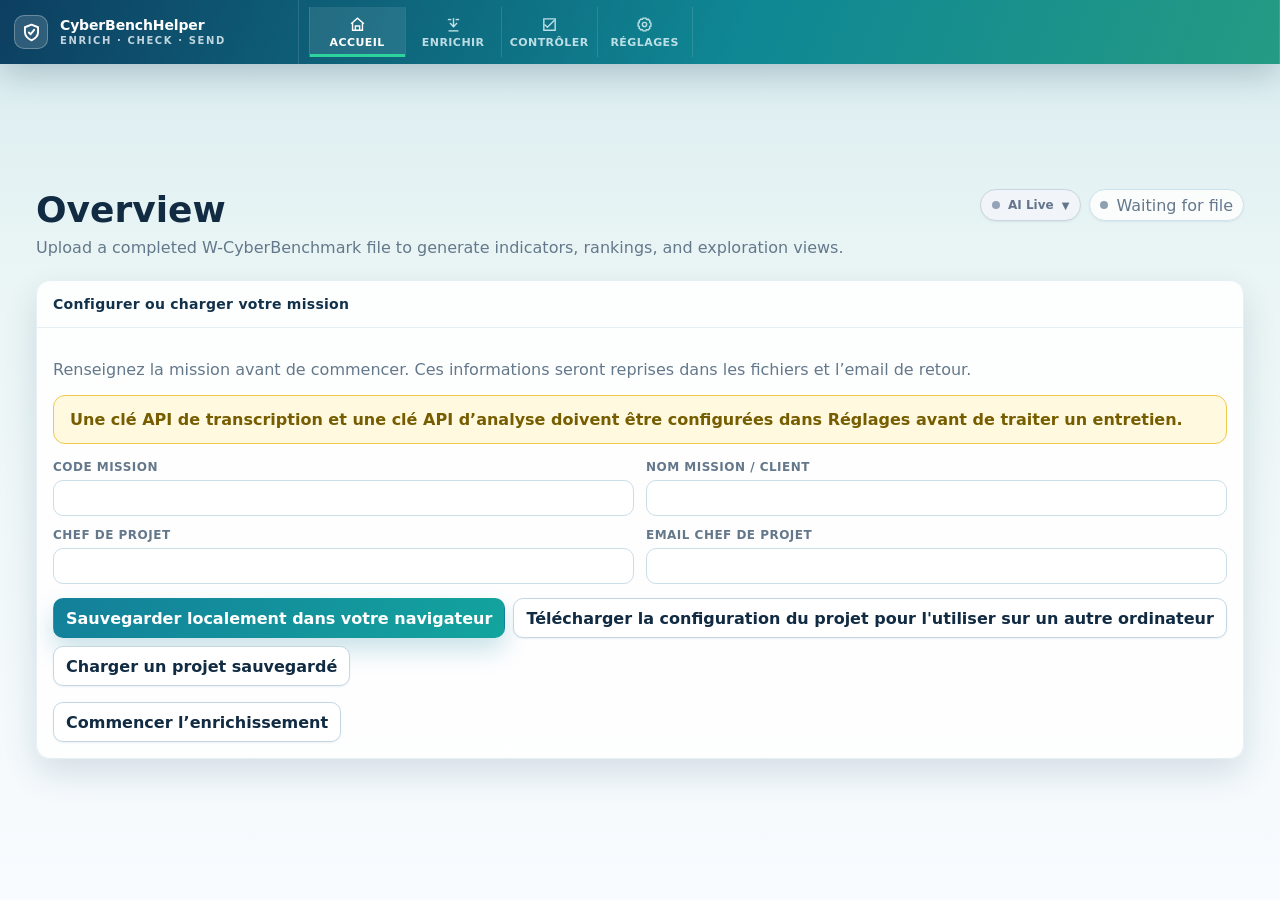
==== commit 0e7991c5: "fix(check): corriger la détection et l'affichage des champs Scope - Supprimer le filtre row.length >" ====
--- a/CyberBenchHelper.html
+++ b/CyberBenchHelper.html
@@ -426,6 +426,8 @@
     .interview-choice { min-width:0; }
     .choice-separator { display:grid; grid-template-rows:1fr auto 1fr; gap:9px; align-items:center; justify-items:center; color:var(--cyan); font-size:11px; font-weight:900; letter-spacing:.08em; }
     .choice-separator::before, .choice-separator::after { content:""; width:1px; height:100%; background:var(--line); }
+    .anonymize-option { display:flex; gap:10px; align-items:flex-start; margin:6px 0 14px; padding:11px 13px; border:1px solid var(--line); border-radius:10px; background:var(--panel-3); font-size:12.5px; line-height:1.45; color:var(--text); text-transform:none; }
+    .anonymize-option input { width:auto; margin-top:2px; flex:0 0 auto; }
     .improve-transcript-action { margin-top:14px; }
     #improveTranscript { width:100%; background:linear-gradient(135deg, #137f9a, #13a59e); color:#fff; border-color:transparent; box-shadow:0 12px 24px rgba(14,126,148,.22); }
     .transcript-result { margin-top:18px; padding:14px; border:1px solid var(--line); border-radius:12px; background:var(--panel-3); }
@@ -690,7 +692,12 @@
     .measure-review-head strong { display:block; color:var(--text); font-size:14px; }
     .measure-review-head span { color:var(--muted); font-size:11px; }
     .review-status { padding:4px 8px; border-radius:999px; background:#fff7ed; color:#9a3412; font-size:11px; font-weight:800; white-space:nowrap; }
+    .review-status-error { background:#fee2e2; color:#b91c1c; }
     .validated .review-status { background:#dcfce7; color:#166534; }
+    .measure-review-flagged { border-color:#fca5a5; box-shadow:0 5px 16px rgba(185,28,28,.08); }
+    .check-issues { list-style:none; margin:0 0 12px; padding:10px 12px; border:1px solid #fecaca; border-left:4px solid #ef4444; border-radius:10px; background:#fef2f2; display:grid; gap:6px; }
+    .check-issues li { color:#7f1d1d; font-size:12px; line-height:1.45; }
+    .check-issue-severity { display:inline-block; margin-right:6px; padding:1px 7px; border-radius:999px; background:#ef4444; color:#fff; font-size:10px; font-weight:800; text-transform:uppercase; }
     .measure-review-grid { display:grid; grid-template-columns:repeat(2,minmax(0,1fr)); gap:12px; }
     .review-version { padding:11px; border:1px solid var(--line-soft); border-radius:10px; background:#f8fbfc; }
     .review-version.final { background:#fff; }
@@ -904,8 +911,7 @@
           <div class="card">
             <div class="card-head"><h3 data-ui="businessCheckTitle">Contrôle des niveaux et règles métier</h3><div class="config-actions"><button id="saveCheckedExcel" disabled data-ui="saveCheckedExcel">Sauvegarder le fichier Excel</button><button id="emailChecks" disabled data-ui="sendTeam">Envoyer à l’équipe Cyber Bench</button></div></div>
             <div class="card-body">
-              <p class="muted" data-ui="businessCheckIntro">Le contrôle vérifie notamment les identifiants, les pourcentages, la somme de L1 à L4 égale à 100 % et la cohérence des réponses N/A.</p>
-              <div class="table-wrap"><table id="checkTable"><thead><tr><th class="small">ID</th><th class="small" data-ui="domainHeader">Domaine</th><th class="small" data-ui="severityHeader">Sévérité</th><th data-ui="ruleHeader">Règle</th><th data-ui="detailHeader">Détail</th></tr></thead><tbody></tbody></table></div>
+              <p class="muted" data-ui="businessCheckIntro">Le contrôle vérifie notamment les identifiants, les pourcentages, la somme de L1 à L4 égale à 100 % et la cohérence des réponses N/A. Les anomalies sont indiquées directement sur chaque mesure ci-dessous, modifiable sur place.</p>
               <div id="checkEditorIntro" class="review-summary hidden"></div>
               <div id="checkEditor" class="ingest-review"></div>
             </div>
@@ -914,7 +920,7 @@
 
         <section id="export" class="workflow-panel hidden">
           <div class="export-grid">
-            <div class="card export-card"><h3>Excel enrichi</h3><p>Questionnaire Cyberbenchmark complété avec les scores, commentaires et niveaux revus.</p><button class="primary" id="exportExcelWorkflow">Télécharger Excel</button></div>
+            <div class="card export-card"><h3>Excel enrichi</h3><p>Met à jour le fichier d'origine (.xlsm/.xlsx) avec les scores, commentaires et niveaux revus, sans recréer de nouveau fichier ni perdre les macros.</p><button class="primary" id="exportExcelWorkflow">Mettre à jour le fichier d'origine</button></div>
             <div class="card export-card"><h3>CSV base centrale</h3><p>Format tabulaire contrôlé pour ajout dans la base de données centrale Cyberbenchmark.</p><button class="primary" id="exportCentralCsv">Télécharger CSV</button></div>
             <div class="card export-card"><h3>PowerPoint résultats</h3><p>Présentation 16:9 contenant l'ensemble des principaux visuels de l'Explorer.</p><button class="primary pptx-export" id="exportPptx">Télécharger PPTX</button></div>
             <div class="card export-card"><h3 id="exportHtmlTitle">Exploration client autonome</h3><p id="exportHtmlText">Fichier HTML interactif avec résultats pré-calculés, sans benchmark ni données de calcul.</p><button class="primary" id="exportStandaloneHtml">Télécharger HTML autonome</button></div>
@@ -1225,6 +1231,7 @@
             <div class="helper-step"><div class="helper-step-number">2</div><div>
               <h3 data-ui="stepInterviewTitle">Ajouter les données issues des entretiens</h3>
               <p data-ui="stepInterviewText">Sélectionnez un fichier audio ou vidéo à transcrire et diariser, ou ajoutez directement votre transcript existant.</p>
+              <label class="anonymize-option"><input id="anonymizeTranscript" type="checkbox" checked><span data-ui="anonymizeLabel">Anonymiser la transcription et les commentaires (remplacer les noms des personnes ayant fourni les informations par des rôles génériques). Décochez pour conserver les noms.</span></label>
               <div class="interview-choice-grid">
                 <div class="interview-choice"><label for="ingestMedia" data-ui="mediaLabel">Ajouter un fichier audio ou vidéo (250 Mo maximum avec Azure, 25 Mo avec OpenAI)</label><input id="ingestMedia" type="file" accept="audio/*,video/*"><p id="ingestMediaMeta" class="muted"></p><button id="transcribeMedia" data-ui="transcribeButton">Lancer la transcription de l'amélioration</button></div>
                 <div class="choice-separator" data-ui="orSeparator">OU</div>
@@ -1656,19 +1663,19 @@
         navHome:"Accueil", navEnrich:"Enrichir", navCheck:"Contrôler", navSettings:"Réglages", aiLive:"AI Live", followApiExchanges:"Suivre les échanges API", localNotice:"CyberBenchHelper fonctionne localement. Les fichiers restent dans le navigateur, sauf lors des appels directs aux fournisseurs API configurés.",
         homeTitle:"Configurer ou charger votre mission", homeIntro:"Renseignez la mission avant de commencer. Ces informations seront reprises dans les fichiers et l’email de retour.", apiRequired:"Une clé API de transcription et une clé API d’analyse doivent être configurées dans Réglages avant de traiter un entretien.", missionCode:"Code mission", missionName:"Nom mission / client", projectManager:"Chef de projet", projectManagerEmail:"Email chef de projet", saveBrowser:"Sauvegarder localement dans votre navigateur", downloadProject:"Télécharger la configuration du projet pour l'utiliser sur un autre ordinateur", loadProject:"Charger un projet sauvegardé", startEnrich:"Commencer l’enrichissement",
         ingestGuide:"Parcours : chargez le questionnaire prérempli, ajoutez les données d’entretien, lancez l’analyse puis téléchargez le fichier enrichi. Cet enrichissement peut être réalisé thème par thème ou globalement.", stepExcelTitle:"Charger le fichier Excel prérempli", stepExcelText:"Sélectionnez le questionnaire contenant déjà les niveaux renseignés pendant l’entretien.", assessmentFileLabel:"Questionnaire Excel", stepInterviewTitle:"Ajouter les données issues des entretiens", stepInterviewText:"Sélectionnez un fichier audio ou vidéo à transcrire et améliorer, ou ajoutez directement votre transcript existant.", mediaLabel:"Ajouter un fichier audio ou vidéo (250 Mo maximum avec Azure, 25 Mo avec OpenAI)", transcribeButton:"Lancer la transcription de l'amélioration", transcriptLabel:"Ajouter directement votre transcript existant", orSeparator:"OU", improveTranscript:"Lancer l'amélioration du transcript", stepAnalyzeTitle:"Analyser et télécharger le fichier enrichi", stepAnalyzeText:"L’analyse complète les commentaires et contrôle les niveaux. La seconde passe de Check & Challenge est activée par défaut.", scopeLabel:"Périmètre d’analyse", analyzeButton:"Lancer l’analyse", applyButton:"Appliquer les résultats", downloadEnriched:"Télécharger le fichier enrichi", openSettings:"Ouvrir les réglages API",
-        checkFileLabel:"Fichier Excel à contrôler", runChecks:"Contrôler le fichier", companyCheckTitle:"Complétude des informations sur l’entreprise", contextFields:"Champs contrôlés", contextComplete:"Statut", contextMissing:"Champs manquants", businessCheckTitle:"Contrôle des niveaux et règles métier", businessCheckIntro:"Le contrôle vérifie notamment les identifiants, les pourcentages, la somme de L1 à L4 égale à 100 % et la cohérence des réponses N/A.", saveCheckedExcel:"Sauvegarder le fichier Excel", sendTeam:"Envoyer à l’équipe Cyber Bench", transcriptionApiTitle:"1. API de transcription", analysisChallengeGroup:"2. API d'analyse et de vérification", analysisApiTitle:"Modèle d’analyse", challengeApiTitle:"Modèle de Check & Challenge", missionStrip:"Mission", managerStrip:"Chef de projet", checkedQuestions:"Questions contrôlées", applicableRules:"Règles applicables", compliant:"Conformes", withoutIssue:"Sans anomalie", issues:"Anomalies", toCorrect:"À corriger avant envoi", domainHeader:"Domaine", severityHeader:"Sévérité", ruleHeader:"Règle", detailHeader:"Détail", transcriptionHelp:"OpenAI accepte les fichiers jusqu’à 25 Mo. Au-delà, Helper bascule vers Azure Speech si une clé Azure est configurée. Azure accepte jusqu’à 250 Mo et moins de 2 heures.", challengeEnabledLabel:"Activer la seconde passe contradictoire par défaut", challengeHelp:"Le modèle de contradiction peut utiliser un fournisseur ou modèle différent.", consentTitle:"Avertissement de confidentialité et autorisation LLM", consentText:"L’utilisation d’un LLM et des fournisseurs configurés doit être explicitement autorisée par l’organisation évaluée. Les données d’entretien et certaines informations du questionnaire seront transmises aux fournisseurs sélectionnés.", consentLabel:"Je dispose d’une validation écrite autorisant l’utilisation d’un LLM et des fournisseurs configurés.", modelGuidance:"Pour garantir une qualité suffisante, utilisez au minimum GPT-5.5 ou Claude Opus 4.6, ou une version supérieure."
+        checkFileLabel:"Fichier Excel à contrôler", runChecks:"Contrôler le fichier", companyCheckTitle:"Complétude des informations sur l’entreprise", contextFields:"Champs contrôlés", contextComplete:"Statut", contextMissing:"Champs manquants", businessCheckTitle:"Contrôle des niveaux et règles métier", businessCheckIntro:"Le contrôle vérifie notamment les identifiants, les pourcentages, la somme de L1 à L4 égale à 100 % et la cohérence des réponses N/A.", saveCheckedExcel:"Sauvegarder le fichier Excel", sendTeam:"Envoyer à l’équipe Cyber Bench", transcriptionApiTitle:"1. API de transcription", analysisChallengeGroup:"2. API d'analyse et de vérification", analysisApiTitle:"Modèle d’analyse", challengeApiTitle:"Modèle de Check & Challenge", anonymizeLabel:"Anonymiser la transcription et les commentaires (remplacer les noms des personnes ayant fourni les informations par des rôles génériques). Décochez pour conserver les noms.", missionStrip:"Mission", managerStrip:"Chef de projet", checkedQuestions:"Questions contrôlées", applicableRules:"Règles applicables", compliant:"Conformes", withoutIssue:"Sans anomalie", issues:"Anomalies", toCorrect:"À corriger avant envoi", domainHeader:"Domaine", severityHeader:"Sévérité", ruleHeader:"Règle", detailHeader:"Détail", transcriptionHelp:"OpenAI accepte les fichiers jusqu’à 25 Mo. Au-delà, Helper bascule vers Azure Speech si une clé Azure est configurée. Azure accepte jusqu’à 250 Mo et moins de 2 heures.", challengeEnabledLabel:"Activer la seconde passe contradictoire par défaut", challengeHelp:"Le modèle de contradiction peut utiliser un fournisseur ou modèle différent.", consentTitle:"Avertissement de confidentialité et autorisation LLM", consentText:"L’utilisation d’un LLM et des fournisseurs configurés doit être explicitement autorisée par l’organisation évaluée. Les données d’entretien et certaines informations du questionnaire seront transmises aux fournisseurs sélectionnés.", consentLabel:"Je dispose d’une validation écrite autorisant l’utilisation d’un LLM et des fournisseurs configurés.", modelGuidance:"Pour garantir une qualité suffisante, utilisez au minimum GPT-5.5 ou Claude Opus 4.6, ou une version supérieure."
       },
       en: {
         navHome:"Home", navEnrich:"Enrich", navCheck:"Check", navSettings:"Settings", aiLive:"AI Live", followApiExchanges:"Follow API exchanges", localNotice:"CyberBenchHelper runs locally. Files stay in the browser except during direct calls to configured API providers.",
         homeTitle:"Configure or load your mission", homeIntro:"Enter the mission details before starting. They will be included in files and the return email.", apiRequired:"A transcription API key and an analysis API key must be configured in Settings before processing an interview.", missionCode:"Mission code", missionName:"Mission / client name", projectManager:"Project manager", projectManagerEmail:"Project manager email", saveBrowser:"Save locally in your browser", downloadProject:"Download the project configuration to use it on another computer", loadProject:"Load a saved project", startEnrich:"Start enrichment",
         ingestGuide:"Process: load the pre-filled questionnaire, add interview data, run the analysis, then download the enriched file. Enrichment can be performed theme by theme or globally.", stepExcelTitle:"Load the pre-filled Excel file", stepExcelText:"Select the questionnaire containing the maturity levels entered during the interview.", assessmentFileLabel:"Excel questionnaire", stepInterviewTitle:"Add interview data", stepInterviewText:"Select an audio or video file to transcribe and improve, or directly add your existing transcript.", mediaLabel:"Add an audio or video file (250 MB maximum with Azure, 25 MB with OpenAI)", transcribeButton:"Start transcription and improvement", transcriptLabel:"Directly add your existing transcript", orSeparator:"OR", improveTranscript:"Start transcript improvement", stepAnalyzeTitle:"Analyze and download the enriched file", stepAnalyzeText:"The analysis completes comments and checks levels. The independent Check & Challenge pass is enabled by default.", scopeLabel:"Analysis scope", analyzeButton:"Run analysis", applyButton:"Apply results", downloadEnriched:"Download enriched file", openSettings:"Open API settings",
-        checkFileLabel:"Excel file to check", runChecks:"Check file", companyCheckTitle:"Company information completeness", contextFields:"Fields checked", contextComplete:"Status", contextMissing:"Missing fields", businessCheckTitle:"Level and business-rule checks", businessCheckIntro:"Checks include identifiers, percentages, L1-L4 totaling 100%, and N/A consistency.", saveCheckedExcel:"Save Excel file", sendTeam:"Send to the Cyber Bench team", transcriptionApiTitle:"1. Transcription API", analysisChallengeGroup:"2. Analysis and verification API", analysisApiTitle:"Analysis model", challengeApiTitle:"Check & Challenge model", missionStrip:"Mission", managerStrip:"Project manager", checkedQuestions:"Questions checked", applicableRules:"Applicable rules", compliant:"Compliant", withoutIssue:"Without issue", issues:"Issues", toCorrect:"To correct before sending", domainHeader:"Domain", severityHeader:"Severity", ruleHeader:"Rule", detailHeader:"Detail", transcriptionHelp:"OpenAI accepts files up to 25 MB. Above that limit, Helper switches to Azure Speech when an Azure key is configured. Azure accepts up to 250 MB and less than two hours.", challengeEnabledLabel:"Enable the independent challenge pass by default", challengeHelp:"The challenge model may use a different provider or model.", consentTitle:"Confidentiality warning and LLM authorization", consentText:"The use of an LLM and the configured providers must be explicitly approved by the assessed organization. Interview data and selected questionnaire information will be sent to the selected providers.", consentLabel:"I have written approval authorizing the use of an LLM and the configured providers.", modelGuidance:"For sufficient quality, use at least GPT-5.5 or Claude Opus 4.6, or a later version."
+        checkFileLabel:"Excel file to check", runChecks:"Check file", companyCheckTitle:"Company information completeness", contextFields:"Fields checked", contextComplete:"Status", contextMissing:"Missing fields", businessCheckTitle:"Level and business-rule checks", businessCheckIntro:"Checks include identifiers, percentages, L1-L4 totaling 100%, and N/A consistency.", saveCheckedExcel:"Save Excel file", sendTeam:"Send to the Cyber Bench team", transcriptionApiTitle:"1. Transcription API", analysisChallengeGroup:"2. Analysis and verification API", analysisApiTitle:"Analysis model", challengeApiTitle:"Check & Challenge model", anonymizeLabel:"Anonymize the transcript and comments (replace the names of the people who provided the information with generic roles). Uncheck to keep the names.", missionStrip:"Mission", managerStrip:"Project manager", checkedQuestions:"Questions checked", applicableRules:"Applicable rules", compliant:"Compliant", withoutIssue:"Without issue", issues:"Issues", toCorrect:"To correct before sending", domainHeader:"Domain", severityHeader:"Severity", ruleHeader:"Rule", detailHeader:"Detail", transcriptionHelp:"OpenAI accepts files up to 25 MB. Above that limit, Helper switches to Azure Speech when an Azure key is configured. Azure accepts up to 250 MB and less than two hours.", challengeEnabledLabel:"Enable the independent challenge pass by default", challengeHelp:"The challenge model may use a different provider or model.", consentTitle:"Confidentiality warning and LLM authorization", consentText:"The use of an LLM and the configured providers must be explicitly approved by the assessed organization. Interview data and selected questionnaire information will be sent to the selected providers.", consentLabel:"I have written approval authorizing the use of an LLM and the configured providers.", modelGuidance:"For sufficient quality, use at least GPT-5.5 or Claude Opus 4.6, or a later version."
       },
       de: {
         navHome:"Start", navEnrich:"Anreichern", navCheck:"Prüfen", navSettings:"Einstellungen", aiLive:"AI Live", followApiExchanges:"API-Austausch verfolgen", localNotice:"CyberBenchHelper läuft lokal. Dateien bleiben im Browser, außer bei direkten Aufrufen der konfigurierten API-Anbieter.",
         homeTitle:"Mission konfigurieren oder laden", homeIntro:"Geben Sie vor dem Start die Missionsdaten ein. Sie werden in Dateien und Rücksende-E-Mail übernommen.", apiRequired:"Vor der Verarbeitung eines Interviews müssen in den Einstellungen ein Transkriptions-API-Schlüssel und ein Analyse-API-Schlüssel konfiguriert werden.", missionCode:"Missionscode", missionName:"Mission / Kunde", projectManager:"Projektleiter", projectManagerEmail:"E-Mail des Projektleiters", saveBrowser:"Lokal im Browser speichern", downloadProject:"Projektkonfiguration zur Nutzung auf einem anderen Computer herunterladen", loadProject:"Projekt-JSON laden", startEnrich:"Anreicherung starten",
         ingestGuide:"Ablauf: vorausgefüllten Fragebogen laden, Interviewdaten hinzufügen, Analyse starten und angereicherte Datei herunterladen.", stepExcelTitle:"Vorausgefüllte Excel-Datei laden", stepExcelText:"Wählen Sie den Fragebogen mit den während des Interviews eingetragenen Reifegraden.", assessmentFileLabel:"Excel-Fragebogen", stepInterviewTitle:"Interviewdaten hinzufügen", stepInterviewText:"Wählen Sie eine Audio- oder Videodatei zur Transkription und Verbesserung oder fügen Sie ein vorhandenes Transkript hinzu.", mediaLabel:"Audio oder Video", transcribeButton:"Transkription und Verbesserung starten", transcriptLabel:"Vorhandenes Transkript direkt hinzufügen", improveTranscript:"Transkriptverbesserung starten", stepAnalyzeTitle:"Analysieren und angereicherte Datei herunterladen", stepAnalyzeText:"Die Analyse ergänzt Kommentare und prüft die Stufen. Der unabhängige Check & Challenge ist standardmäßig aktiviert.", scopeLabel:"Analyseumfang", analyzeButton:"Analyse starten", applyButton:"Ergebnisse übernehmen", downloadEnriched:"Angereicherte Datei herunterladen", openSettings:"API-Einstellungen öffnen",
-        checkFileLabel:"Zu prüfende Excel-Datei", runChecks:"Datei prüfen", companyCheckTitle:"Vollständigkeit der Unternehmensinformationen", contextFields:"Geprüfte Felder", contextComplete:"Status", contextMissing:"Fehlende Felder", businessCheckTitle:"Prüfung der Stufen und Geschäftsregeln", businessCheckIntro:"Geprüft werden Kennungen, Prozentsätze, die Summe L1-L4 von 100 % und die N/A-Konsistenz.", sendTeam:"An das Cyber-Bench-Team senden", transcriptionApiTitle:"1. Transkriptions-API", analysisChallengeGroup:"2. Analyse- und Check-&-Challenge-APIs", analysisApiTitle:"Analysemodell", challengeApiTitle:"Check-&-Challenge-Modell", missionStrip:"Mission", managerStrip:"Projektleiter", checkedQuestions:"Geprüfte Fragen", applicableRules:"Anwendbare Regeln", compliant:"Konform", withoutIssue:"Ohne Fehler", issues:"Probleme", toCorrect:"Vor dem Versand zu korrigieren", domainHeader:"Bereich", severityHeader:"Schweregrad", ruleHeader:"Regel", detailHeader:"Detail", transcriptionHelp:"OpenAI akzeptiert Dateien bis 25 MB. Darüber wechselt Helper zu Azure Speech, wenn ein Azure-Schlüssel konfiguriert ist. Azure akzeptiert bis zu 250 MB und weniger als zwei Stunden.", challengeEnabledLabel:"Unabhängige Gegenprüfung standardmäßig aktivieren", challengeHelp:"Für die Gegenprüfung kann ein anderer Anbieter oder ein anderes Modell verwendet werden.", consentTitle:"Vertraulichkeitshinweis und LLM-Autorisierung", consentText:"Die Nutzung eines LLM und der konfigurierten Anbieter muss von der bewerteten Organisation ausdrücklich genehmigt sein. Interviewdaten und ausgewählte Fragebogeninformationen werden an die ausgewählten Anbieter übermittelt.", consentLabel:"Mir liegt eine schriftliche Genehmigung zur Nutzung eines LLM und der konfigurierten Anbieter vor.", modelGuidance:"Verwenden Sie für ausreichende Qualität mindestens GPT-5.5 oder Claude Opus 4.6 beziehungsweise eine neuere Version."
+        checkFileLabel:"Zu prüfende Excel-Datei", runChecks:"Datei prüfen", companyCheckTitle:"Vollständigkeit der Unternehmensinformationen", contextFields:"Geprüfte Felder", contextComplete:"Status", contextMissing:"Fehlende Felder", businessCheckTitle:"Prüfung der Stufen und Geschäftsregeln", businessCheckIntro:"Geprüft werden Kennungen, Prozentsätze, die Summe L1-L4 von 100 % und die N/A-Konsistenz.", sendTeam:"An das Cyber-Bench-Team senden", transcriptionApiTitle:"1. Transkriptions-API", analysisChallengeGroup:"2. Analyse- und Check-&-Challenge-APIs", analysisApiTitle:"Analysemodell", challengeApiTitle:"Check-&-Challenge-Modell", anonymizeLabel:"Transkript und Kommentare anonymisieren (Namen der Personen, die Informationen bereitgestellt haben, durch generische Rollen ersetzen). Zum Beibehalten der Namen abwählen.", missionStrip:"Mission", managerStrip:"Projektleiter", checkedQuestions:"Geprüfte Fragen", applicableRules:"Anwendbare Regeln", compliant:"Konform", withoutIssue:"Ohne Fehler", issues:"Probleme", toCorrect:"Vor dem Versand zu korrigieren", domainHeader:"Bereich", severityHeader:"Schweregrad", ruleHeader:"Regel", detailHeader:"Detail", transcriptionHelp:"OpenAI akzeptiert Dateien bis 25 MB. Darüber wechselt Helper zu Azure Speech, wenn ein Azure-Schlüssel konfiguriert ist. Azure akzeptiert bis zu 250 MB und weniger als zwei Stunden.", challengeEnabledLabel:"Unabhängige Gegenprüfung standardmäßig aktivieren", challengeHelp:"Für die Gegenprüfung kann ein anderer Anbieter oder ein anderes Modell verwendet werden.", consentTitle:"Vertraulichkeitshinweis und LLM-Autorisierung", consentText:"Die Nutzung eines LLM und der konfigurierten Anbieter muss von der bewerteten Organisation ausdrücklich genehmigt sein. Interviewdaten und ausgewählte Fragebogeninformationen werden an die ausgewählten Anbieter übermittelt.", consentLabel:"Mir liegt eine schriftliche Genehmigung zur Nutzung eines LLM und der konfigurierten Anbieter vor.", modelGuidance:"Verwenden Sie für ausreichende Qualität mindestens GPT-5.5 oder Claude Opus 4.6 beziehungsweise eine neuere Version."
       }
     };
 
@@ -1678,6 +1685,7 @@
         const value = strings[element.dataset.ui];
         if (value) element.textContent = value;
       });
+      if (!state.assessment) $("contextDetails").textContent = localText("Chargez un fichier puis lancez le contrôle pour voir les champs de l'onglet Scope.", "Load a file and run the check to see the Scope tab fields.", "Laden Sie eine Datei und starten Sie die Prüfung, um die Scope-Felder anzuzeigen.");
       const fields = {
         fr: { transcriptionProvider:"Fournisseur", openaiTranscriptionKey:"Clé OpenAI transcription", azureSpeechKey:"Clé Azure Speech", azureSpeechRegion:"Région", azureSpeechLocale:"Langue", ingestProvider:"Fournisseur", ingestModel:"Modèle", ingestApiKey:"Clé API", ingestAzureEndpoint:"Endpoint Azure OpenAI", ingestAzureDeployment:"Déploiement", ingestAzureKey:"Clé Azure OpenAI", challengeProvider:"Fournisseur", challengeModel:"Modèle", challengeApiKey:"Clé API dédiée (laisser vide pour reprendre la clé d’analyse)" },
         en: { transcriptionProvider:"Provider", openaiTranscriptionKey:"OpenAI transcription key", azureSpeechKey:"Azure Speech key", azureSpeechRegion:"Region", azureSpeechLocale:"Language", ingestProvider:"Provider", ingestModel:"Model", ingestApiKey:"API key", ingestAzureEndpoint:"Azure OpenAI endpoint", ingestAzureDeployment:"Deployment", ingestAzureKey:"Azure OpenAI key", challengeProvider:"Provider", challengeModel:"Model", challengeApiKey:"Dedicated API key (leave blank to reuse the analysis key)" },
@@ -1752,7 +1760,11 @@
       apiActivity: { tasks: new Map(), exchanges: [], sequence: 0, clearTimer: null },
       checkResults: [],
       checkRan: false,
-      checkOriginals: new Map()
+      checkOriginals: new Map(),
+      sourceWorkbook: null,
+      sourceBytes: null,
+      sourceFileName: "",
+      sourceFileType: "xlsx"
     };
 
     const RECOMMENDATION_ENRICHMENT = {
@@ -2191,7 +2203,7 @@
         reader.onload = () => {
           try {
             const data = new Uint8Array(reader.result);
-            resolve(XLSX.read(data, { type: "array", cellDates: true }));
+            resolve(XLSX.read(data, { type: "array", cellDates: true, bookVBA: true, cellStyles: true, cellNF: true }));
           } catch (error) {
             reject(error);
           }
@@ -2238,6 +2250,10 @@
       domains.forEach((sheetName) => {
         const rows = sheetRows(workbook, sheetName);
         if (!rows.length) return;
+        const worksheet = workbook.Sheets[sheetName];
+        const range = worksheet && worksheet["!ref"] ? XLSX.utils.decode_range(worksheet["!ref"]) : { s: { r: 0, c: 0 } };
+        const originRow = range.s.r;
+        const originCol = range.s.c;
         const headers = rows[0].map(clean);
         const idx = {
           id: headerIndex(headers, ["ID"]),
@@ -2268,7 +2284,19 @@
           control: headerIndex(headers, ["CONTROL"])
         };
 
-        rows.slice(1).forEach((row) => {
+        const levelColumns = [idx.l1, idx.l2, idx.l3, idx.l4, idx.l5];
+        // Detect, per level column, whether the workbook stores whole percentages (25) or fractions (0.25),
+        // so values written back in place keep the template's original scale.
+        const levelScales = levelColumns.map((col) => {
+          if (col < 0) return 100;
+          for (let r = 1; r < rows.length; r++) {
+            const value = rows[r][col];
+            if (typeof value === "number" && value > 0) return value > 1 ? 100 : 1;
+          }
+          return 100;
+        });
+
+        rows.slice(1).forEach((row, sliceIndex) => {
           const id = clean(row[idx.id]);
           if (!id || !/^[A-Z]+[.\-]/i.test(id)) return;
           const parts = [idx.l1, idx.l2, idx.l3, idx.l4, idx.l5].map((i) => i >= 0 ? parsePercent(row[i]) : 0);
@@ -2301,16 +2329,38 @@
             nist11: clean(row[idx.nist11]),
             nist2: clean(row[idx.nist2]),
             function11: clean(row[idx.function11]),
-            function2: clean(row[idx.function2])
+            function2: clean(row[idx.function2]),
+            _src: {
+              sheet: sheetName,
+              row: originRow + sliceIndex + 1,
+              levelCols: levelColumns.map((col) => col >= 0 ? originCol + col : -1),
+              levelScales,
+              naCol: idx.na >= 0 ? originCol + idx.na : -1,
+              commentCol: idx.comment >= 0 ? originCol + idx.comment : -1,
+              reliabilityCol: idx.reliability >= 0 ? originCol + idx.reliability : -1
+            }
           });
         });
       });
 
       const domainStats = buildDomainStats(questions);
-      const contextSheets = workbook.SheetNames.filter((name) => !domains.includes(name) && /(context|contexte|company|entreprise|information)/i.test(name));
+      const SCOPE_RE = /(context|contexte|company|entreprise|information|scope|p.rim.tre|perimetre|mission|client|organisation|organization)/i;
+      const EXCLUDE_RE = /^(instructions?|guide|dashboard|summary|scores?|r.sultats?|readme|template|mod.le|example|exemple|changelog|help|aide)/i;
+      const contextSheets = workbook.SheetNames.filter((name) => {
+        if (domains.includes(name)) return false;
+        if (EXCLUDE_RE.test(name.trim())) return false;
+        if (SCOPE_RE.test(name)) return true;
+        const ws = workbook.Sheets[name];
+        if (!ws || !ws["!ref"]) return false;
+        return XLSX.utils.decode_range(ws["!ref"]).e.c >= 1;
+      });
       const contextFields = contextSheets.flatMap((name) => {
+        const ws = workbook.Sheets[name];
+        if (!ws || !ws["!ref"]) return [];
+        const range = XLSX.utils.decode_range(ws["!ref"]);
+        if (range.e.c < 1) return [];
         const rows = sheetRows(workbook, name);
-        return rows.filter((row) => clean(row?.[0]) && row.length > 1).map((row) => ({ sheet: name, field: clean(row[0]), complete: row.slice(1).some((value) => clean(value)) }));
+        return rows.filter((row) => clean(row?.[0])).map((row) => ({ sheet: name, field: clean(row[0]), complete: row.slice(1).some((value) => clean(value)) }));
       });
       const contextIssues = contextFields.filter((field) => !field.complete);
       return { questions, domainStats, sheetCount: domains.length, contextFields, contextIssues };
@@ -2457,10 +2507,15 @@
     async function handleAssessment(file) {
       try {
         if (!window.XLSX) throw new Error(t("missingSheetJs"));
-        const workbook = await readWorkbook(file);
+        state.sourceBytes = new Uint8Array(await file.arrayBuffer());
+        const workbook = XLSX.read(state.sourceBytes, { type: "array", cellDates: true, cellNF: true });
         const assessment = parseAssessment(workbook);
         if (!assessment.questions.length) throw new Error(t("noDomainSheet"));
         state.assessment = assessment;
+        state.sourceWorkbook = workbook;
+        state.sourceFileName = file.name;
+        const ext = (file.name.split(".").pop() || "xlsx").toLowerCase();
+        state.sourceFileType = ["xlsm", "xlsb", "xlsx"].includes(ext) ? ext : "xlsx";
         state.drill = { domain: "", questionId: "" };
         state.overviewDomain = "";
         state.overviewQuestion = "";
@@ -2608,33 +2663,48 @@
       return questions.map((q) => ({ id: q.id, domain: q.domain, topic: q.subtopic, assessmentPoint: q.question, evidence: q.evidence, requirements: q.requirements })).slice(0, 220);
     }
 
-    function transcriptCorrectionPrompts(transcript, questions) {
+    // Whether the transcript and generated comments should be anonymized (default true / box checked).
+    function anonymizeComments() {
+      const box = $("anonymizeTranscript");
+      return !box || box.checked;
+    }
+
+    function anonymizationDirective(anonymize) {
+      return anonymize
+        ? `PRIVACY / ANONYMIZATION: Replace every personal name of individuals (interviewees, colleagues, third parties) with a neutral role-based or generic placeholder such as [Interviewee], [CISO], [IT Manager], or [Speaker 1]. Remove first names, last names, initials, email addresses, phone numbers, and any other direct personal identifier from the transcript, comments, and citations. Keep company, product, and tool names. Preserve all factual content, attribution by role, and speaker boundaries.`
+        : `NAMES: You may keep the names of the people who provided the information when they help attribute statements. Do not invent names.`;
+    }
+
+    function transcriptCorrectionPrompts(transcript, questions, anonymize = true) {
       return {
         system: `You are editing a diarized cybersecurity interview transcript for audit use.
 Correct transcription errors only when the intended wording is strongly supported by the surrounding sentences or the supplied CyberBenchmark glossary.
 Preserve every factual claim, uncertainty, disagreement, negation, number, product name, date, and speaker boundary. Never add evidence or make a weak statement sound certain.
 Keep the original language of each sentence (French, English, or German). Keep speaker labels. Mark genuinely unintelligible passages as [inaudible] and uncertain corrections as [uncertain: ...].
+${anonymizationDirective(anonymize)}
 Return strict JSON only:
 {"transcript":"complete corrected transcript","corrections":[{"before":"short excerpt","after":"corrected excerpt","reason":"terminology|grammar|speaker attribution"}],"warnings":["possible ambiguity"]}`,
         user: `CYBERBENCHMARK GLOSSARY AND EXPECTED TERMINOLOGY:\n${JSON.stringify(transcriptGlossaryPayload(questions))}\n\nRAW DIARIZED TRANSCRIPT:\n${transcript}`
       };
     }
 
-    function transcriptChallengePrompts(rawTranscript, correctedTranscript, questions) {
+    function transcriptChallengePrompts(rawTranscript, correctedTranscript, questions, anonymize = true) {
       return {
         system: `You are an independent transcript quality reviewer. Compare the raw diarized transcript with the proposed corrected transcript.
 Reject semantic embellishment, invented cybersecurity evidence, removed uncertainty, altered numbers, changed negations, and incorrect speaker attribution.
 Use the glossary only to resolve obvious recognition errors; it is not evidence that a control exists.
 Return a final transcript that remains maximally faithful to the raw recording. Keep the original language and speaker labels.
+${anonymizationDirective(anonymize)}
 Return strict JSON only:
 {"transcript":"final challenged transcript","corrections":[{"before":"short excerpt","after":"final excerpt","reason":"why retained or reverted"}],"warnings":["remaining ambiguity"]}`,
         user: `CYBERBENCHMARK GLOSSARY:\n${JSON.stringify(transcriptGlossaryPayload(questions))}\n\nRAW TRANSCRIPT:\n${rawTranscript}\n\nPROPOSED CORRECTED TRANSCRIPT:\n${correctedTranscript}`
       };
     }
 
-    function extractionPrompts(transcript, questions) {
+    function extractionPrompts(transcript, questions, anonymize = true) {
       return {
         system: `You are a senior cybersecurity assessor enriching a CyberBenchmark questionnaire from an interview transcript.
+${anonymizationDirective(anonymize)}
 Evidence discipline:
 - Use only explicit statements from the transcript. Questionnaire wording and the existing answer are context, never evidence.
 - Never infer implementation merely because a control was discussed. Preserve uncertainty, scope limitations, exceptions, and negative statements.
@@ -2654,9 +2724,10 @@
       };
     }
 
-    function challengePrompts(transcript, questions, draft) {
+    function challengePrompts(transcript, questions, draft, anonymize = true) {
       return {
         system: `You are an independent lead cybersecurity auditor performing a strict Check & Challenge.
+${anonymizationDirective(anonymize)}
 For every question, independently reconstruct the justified answer from the transcript before comparing it with the draft.
 Test that every factual statement and citation is supported; negations, uncertainty, exceptions and scope limitations are preserved; N/A is explicit; each allocation matches the exact L1-L5 requirement; L1 through L4 sum exactly to 1 while L5 remains a separate bonus; and maturity is not overstated because a policy, tool, project, or intention was merely mentioned.
 Check that comments expose both strengths and gaps, contradictions are visible, and reliability reflects evidence specificity and consistency.
@@ -2806,18 +2877,19 @@
       const apiTask = beginApiAction(localText("Amélioration du transcript…", "Improving transcript…", "Transkript wird verbessert…"), 0);
       button.disabled = true;
       state.ingest.transcriptCorrections = [];
+      const anonymize = anonymizeComments();
       try {
         const chunks = transcriptChunks(rawTranscript);
         const improved = [];
         for (let index = 0; index < chunks.length; index++) {
           updateApiAction(apiTask, localText(`Amélioration du transcript ${index + 1}/${chunks.length}…`, `Improving transcript ${index + 1}/${chunks.length}…`, `Transkript wird verbessert ${index + 1}/${chunks.length}…`), index / chunks.length * 100);
           setIngestProgress(`Transcript: correction terminologique ${index + 1}/${chunks.length}.`, (index / chunks.length) * 40);
-          const prompts = transcriptCorrectionPrompts(chunks[index], state.assessment.questions);
+          const prompts = transcriptCorrectionPrompts(chunks[index], state.assessment.questions, anonymize);
           const correctedPayload = await callIngestLLM(prompts.system, prompts.user);
           let finalPayload = correctedPayload;
           if ($("challengeEnabled").checked) {
             setIngestProgress(`Transcript: Check & Challenge ${index + 1}/${chunks.length}.`, 40 + (index / chunks.length) * 40);
-            const challenge = transcriptChallengePrompts(chunks[index], correctedPayload.transcript || chunks[index], state.assessment.questions);
+            const challenge = transcriptChallengePrompts(chunks[index], correctedPayload.transcript || chunks[index], state.assessment.questions, anonymize);
             finalPayload = await callIngestLLM(challenge.system, challenge.user, challengeIngestConfig());
           }
           improved.push(String(finalPayload.transcript || "").trim() || chunks[index]);
@@ -2879,20 +2951,21 @@
       state.ingest.challenges = [];
       state.ingest.log = [];
       state.ingest.applied = false;
+      const anonymize = anonymizeComments();
       try {
         for (let index = 0; index < groups.length; index++) {
           const group = groups[index];
           const base = index / groups.length * 100;
           updateApiAction(apiTask, localText(`Analyse du thème ${group.domain}…`, `Analyzing theme ${group.domain}…`, `Thema ${group.domain} wird analysiert…`), base);
           setIngestProgress(`${group.domain}: analyst extraction started.`, base);
-          const extraction = extractionPrompts(transcript, group.questions);
+          const extraction = extractionPrompts(transcript, group.questions, anonymize);
           const draftPayload = await callIngestLLM(extraction.system, extraction.user);
           const draft = normalizeIngestAssessments(draftPayload, group.questions);
           let reviewed = draft;
           let reviewedPayload = {};
           if ($("challengeEnabled").checked) {
             setIngestProgress(`${group.domain}: ${draft.length} draft answers extracted; check & challenge started.`, base + 45 / groups.length);
-            const challenge = challengePrompts(transcript, group.questions, draft);
+            const challenge = challengePrompts(transcript, group.questions, draft, anonymize);
             reviewedPayload = await callIngestLLM(challenge.system, challenge.user, challengeIngestConfig());
             reviewed = normalizeIngestAssessments(reviewedPayload, group.questions);
           } else {
@@ -3031,12 +3104,11 @@
         $("contextMissing").textContent = "-";
         $("contextStatus").textContent = "-";
         $("contextStatus").className = "value";
-        $("contextDetails").textContent = localText("Chargez un fichier puis cliquez sur Contrôler le fichier.", "Load a file, then click Check file.", "Laden Sie eine Datei und klicken Sie anschließend auf Datei prüfen.");
+        $("contextDetails").textContent = localText("Cliquez sur « Contrôler le fichier » pour voir les champs de l'onglet Scope.", "Click "Check file" to see the Scope tab fields.", "Klicken Sie auf „Datei prüfen", um die Scope-Felder anzuzeigen.");
         $("emailChecks").disabled = true;
         $("saveCheckedExcel").disabled = true;
         $("checkEditorIntro").classList.add("hidden");
-        $("checkEditor").innerHTML = "";
-        $("checkTable").querySelector("tbody").innerHTML = `<tr><td colspan="5" class="muted">${localText("Le contrôle n’a pas encore été lancé.", "The check has not been run yet.", "Die Prüfung wurde noch nicht gestartet.")}</td></tr>`;
+        $("checkEditor").innerHTML = `<p class="muted">${localText("Le contrôle n’a pas encore été lancé.", "The check has not been run yet.", "Die Prüfung wurde noch nicht gestartet.")}</p>`;
         return;
       }
       const results = state.checkResults;
@@ -3049,33 +3121,42 @@
       $("contextMissing").textContent = String(contextIssues.length);
       $("contextStatus").textContent = contextFields.length && !contextIssues.length ? "100 %" : (contextFields.length ? pct((contextFields.length - contextIssues.length) / contextFields.length * 100) : "-");
       $("contextStatus").className = `value ${contextFields.length && !contextIssues.length ? "check-ok" : "check-error"}`;
-      const contextMessages = {
-        fr: ["Toutes les informations détectées sont complètes.", "Aucun onglet d’informations entreprise détecté."],
-        en: ["All detected information is complete.", "No company-information sheet was detected."],
-        de: ["Alle erkannten Informationen sind vollständig.", "Kein Blatt mit Unternehmensinformationen wurde erkannt."]
-      }[lang] || [];
-      $("contextDetails").textContent = contextIssues.length ? contextIssues.map((issue) => `${issue.sheet}: ${issue.field}`).join(" · ") : (contextFields.length ? contextMessages[0] : contextMessages[1]);
-      $("emailChecks").disabled = !levelTotalsAreValid();
+      const noSheetMsg = { fr: "Aucun onglet Scope / informations entreprise détecté.", en: "No Scope / company-information sheet was detected.", de: "Kein Scope-Blatt mit Unternehmensinformationen wurde erkannt." }[lang] || "";
+      if (!contextFields.length) {
+        $("contextDetails").textContent = noSheetMsg;
+      } else {
+        $("contextDetails").innerHTML = contextFields.map((f) => `<span class="${f.complete ? "check-ok" : "check-error"}" style="display:inline-block;margin:2px 8px 2px 0;white-space:nowrap">${f.complete ? "✓" : "✗"} ${html(f.field)}</span>`).join("");
+      }
+      $("emailChecks").disabled = !levelTotalsAreValid() || contextIssues.length > 0;
       $("saveCheckedExcel").disabled = false;
-      $("checkTable").querySelector("tbody").innerHTML = results.length ? results.map((row) => `
-        <tr><td class="small">${html(row.id)}</td><td class="small">${html(row.domain)}</td><td class="small check-error">${html(row.severity)}</td><td>${html(row.rule)}</td><td>${html(row.detail)}</td></tr>`).join("")
-        : `<tr><td colspan="5" class="check-ok"><strong>${localText("Aucune anomalie détectée.", "No issue detected.", "Kein Problem erkannt.")}</strong></td></tr>`;
       renderCheckEditor(results);
     }
 
     function renderCheckEditor(results) {
-      const affectedIds = [...new Set(results.map((result) => result.id).filter((id) => id && id !== "CONTEXT"))];
+      const errorsById = new Map();
+      results.filter((result) => result.id && result.id !== "CONTEXT").forEach((result) => {
+        if (!errorsById.has(result.id)) errorsById.set(result.id, []);
+        errorsById.get(result.id).push(result);
+      });
+      const affectedIds = [...errorsById.keys()];
       const questions = affectedIds.map((id) => state.assessment.questions.find((question) => question.id === id)).filter(Boolean);
       $("checkEditorIntro").classList.toggle("hidden", !questions.length);
       $("checkEditorIntro").innerHTML = questions.length
-        ? `<strong>${html(localText(`${questions.length} mesure(s) à corriger directement`, `${questions.length} measure(s) to correct directly`, `${questions.length} Maßnahme(n) direkt zu korrigieren`))}</strong><span>${html(localText("Les contrôles sont relancés après chaque modification.", "Checks rerun after every change.", "Die Prüfungen werden nach jeder Änderung erneut ausgeführt."))}</span>`
+        ? `<strong>${html(localText(`${questions.length} mesure(s) en anomalie à corriger directement`, `${questions.length} measure(s) flagged to correct directly`, `${questions.length} Maßnahme(n) mit Anomalie direkt zu korrigieren`))}</strong><span>${html(localText("Les contrôles sont relancés après chaque modification.", "Checks rerun after every change.", "Die Prüfungen werden nach jeder Änderung erneut ausgeführt."))}</span>`
         : "";
+      if (!questions.length) {
+        $("checkEditor").innerHTML = `<div class="review-summary"><strong class="check-ok">${html(localText("Aucune anomalie détectée sur les mesures.", "No measure-level issue detected.", "Keine Anomalie auf Maßnahmenebene erkannt."))}</strong><span>${html(localText("Le fichier peut être sauvegardé et envoyé.", "The file can be saved and sent.", "Die Datei kann gespeichert und gesendet werden."))}</span></div>`;
+        return;
+      }
       $("checkEditor").innerHTML = questions.map((question) => {
         const levels = normalizeLevels(question.levels);
         const original = state.checkOriginals.get(question.id) || { status: question.status, levels, comment: question.comment || "", reliability: question.reliability || "" };
         const originalLevels = normalizeLevels(original.levels);
-        return `<article class="measure-review" data-check-id="${html(question.id)}">
-          <div class="measure-review-head"><div><strong>${html(question.id)} · ${html(question.question || question.subtopic || "")}</strong><span>${html(question.domain || "")}</span></div><span class="review-status">${html(localText("À corriger", "To correct", "Zu korrigieren"))}</span></div>
+        const issues = errorsById.get(question.id) || [];
+        const issuesHtml = `<ul class="check-issues">${issues.map((issue) => `<li><span class="check-issue-severity">${html(issue.severity)}</span> <strong>${html(issue.rule)}</strong> — ${html(issue.detail)}</li>`).join("")}</ul>`;
+        return `<article class="measure-review measure-review-flagged" data-check-id="${html(question.id)}">
+          <div class="measure-review-head"><div><strong>${html(question.id)} · ${html(question.question || question.subtopic || "")}</strong><span>${html(question.domain || "")}</span></div><span class="review-status review-status-error">${html(localText(`${issues.length} anomalie(s)`, `${issues.length} issue(s)`, `${issues.length} Anomalie(n)`))}</span></div>
+          ${issuesHtml}
           <div class="measure-review-grid">
             <div class="review-version"><h4>${html(localText("État original", "Original state", "Originalzustand"))} · ${html(original.status || "missing")}</h4>
               <div class="level-grid">${originalLevels.map((value, index) => `<div class="level-cell"><span>L${index + 1}</span><div class="level-value">${Math.round(value * 100)} %</div></div>`).join("")}</div>
@@ -3135,6 +3216,284 @@
         XLSX.utils.book_append_sheet(workbook, sheet, domain);
       });
       XLSX.writeFile(workbook, `CyberBenchmark-ingested-${new Date().toISOString().slice(0, 10)}.xlsx`);
+    }
+
+    // ---------------------------------------------------------------------------
+    // In-browser OOXML (.xlsx/.xlsm) cell patcher.
+    // SheetJS cannot rewrite a macro-enabled workbook without dropping macros,
+    // styles, charts and other sheets, which corrupts the file. Instead we edit
+    // the existing file's ZIP directly: only the targeted worksheet cells are
+    // changed; every other entry (vbaProject.bin, styles, drawings, other sheets)
+    // is copied back byte for byte.
+    // ---------------------------------------------------------------------------
+    const ZIP_REL_NS = "http://schemas.openxmlformats.org/officeDocument/2006/relationships";
+    const XML_NS = "http://www.w3.org/XML/1998/namespace";
+
+    const CRC32_TABLE = (() => {
+      const table = new Uint32Array(256);
+      for (let n = 0; n < 256; n++) {
+        let c = n;
+        for (let k = 0; k < 8; k++) c = (c & 1) ? (0xedb88320 ^ (c >>> 1)) : (c >>> 1);
+        table[n] = c >>> 0;
+      }
+      return table;
+    })();
+
+    function crc32(bytes) {
+      let crc = 0xffffffff;
+      for (let i = 0; i < bytes.length; i++) crc = (crc >>> 8) ^ CRC32_TABLE[(crc ^ bytes[i]) & 0xff];
+      return (crc ^ 0xffffffff) >>> 0;
+    }
+
+    async function inflateRaw(bytes) {
+      const stream = new Blob([bytes]).stream().pipeThrough(new DecompressionStream("deflate-raw"));
+      return new Uint8Array(await new Response(stream).arrayBuffer());
+    }
+
+    const readU16 = (d, o) => d[o] | (d[o + 1] << 8);
+    const readU32 = (d, o) => (d[o] | (d[o + 1] << 8) | (d[o + 2] << 16) | (d[o + 3] << 24)) >>> 0;
+
+    // Parse a ZIP using its central directory (authoritative for sizes and offsets).
+    function parseZip(bytes) {
+      let eocd = -1;
+      for (let i = bytes.length - 22; i >= 0; i--) { if (readU32(bytes, i) === 0x06054b50) { eocd = i; break; } }
+      if (eocd < 0) throw new Error("ZIP end-of-directory not found");
+      const count = readU16(bytes, eocd + 10);
+      let p = readU32(bytes, eocd + 16);
+      const decoder = new TextDecoder();
+      const entries = [];
+      for (let i = 0; i < count; i++) {
+        if (readU32(bytes, p) !== 0x02014b50) throw new Error("Corrupt central directory");
+        const versionMadeBy = readU16(bytes, p + 4);
+        const versionNeeded = readU16(bytes, p + 6);
+        const flags = readU16(bytes, p + 8);
+        const method = readU16(bytes, p + 10);
+        const time = readU16(bytes, p + 12);
+        const date = readU16(bytes, p + 14);
+        const crc = readU32(bytes, p + 16);
+        const compSize = readU32(bytes, p + 20);
+        const uncompSize = readU32(bytes, p + 24);
+        const nameLen = readU16(bytes, p + 28);
+        const extraLen = readU16(bytes, p + 30);
+        const commentLen = readU16(bytes, p + 32);
+        const internalAttrs = readU16(bytes, p + 36);
+        const externalAttrs = readU32(bytes, p + 38);
+        const localOffset = readU32(bytes, p + 42);
+        const name = decoder.decode(bytes.subarray(p + 46, p + 46 + nameLen));
+        const lNameLen = readU16(bytes, localOffset + 26);
+        const lExtraLen = readU16(bytes, localOffset + 28);
+        const dataStart = localOffset + 30 + lNameLen + lExtraLen;
+        entries.push({
+          name, versionMadeBy, versionNeeded, flags, method, time, date, crc, compSize, uncompSize,
+          internalAttrs, externalAttrs,
+          localExtra: bytes.subarray(localOffset + 30 + lNameLen, dataStart),
+          data: bytes.subarray(dataStart, dataStart + compSize)
+        });
+        p += 46 + nameLen + extraLen + commentLen;
+      }
+      return entries;
+    }
+
+    async function zipEntryText(entry) {
+      const raw = entry.method === 8 ? await inflateRaw(entry.data) : entry.data;
+      return new TextDecoder().decode(raw);
+    }
+
+    // Rebuild a ZIP. Unchanged entries are copied verbatim; changed entries are
+    // stored uncompressed (method 0) so no compressor dependency is required.
+    function buildZip(entries) {
+      const encoder = new TextEncoder();
+      const chunks = [];
+      const central = [];
+      let offset = 0;
+      for (const e of entries) {
+        let { data, method, crc, compSize, uncompSize, localExtra } = e;
+        let flags = e.flags & ~0x08;
+        if (e.newText !== undefined) {
+          data = encoder.encode(e.newText);
+          method = 0; crc = crc32(data); compSize = data.length; uncompSize = data.length; localExtra = new Uint8Array(0);
+        }
+        const nameBytes = encoder.encode(e.name);
+        const header = new Uint8Array(30 + nameBytes.length + localExtra.length);
+        const hv = new DataView(header.buffer);
+        hv.setUint32(0, 0x04034b50, true);
+        hv.setUint16(4, e.versionNeeded, true);
+        hv.setUint16(6, flags, true);
+        hv.setUint16(8, method, true);
+        hv.setUint16(10, e.time, true);
+        hv.setUint16(12, e.date, true);
+        hv.setUint32(14, crc, true);
+        hv.setUint32(18, compSize, true);
+        hv.setUint32(22, uncompSize, true);
+        hv.setUint16(26, nameBytes.length, true);
+        hv.setUint16(28, localExtra.length, true);
+        header.set(nameBytes, 30);
+        header.set(localExtra, 30 + nameBytes.length);
+        chunks.push(header, data);
+        central.push({ e, flags, method, crc, compSize, uncompSize, nameBytes, offset });
+        offset += header.length + compSize;
+      }
+      const cdStart = offset;
+      for (const c of central) {
+        const cd = new Uint8Array(46 + c.nameBytes.length);
+        const cv = new DataView(cd.buffer);
+        cv.setUint32(0, 0x02014b50, true);
+        cv.setUint16(4, c.e.versionMadeBy, true);
+        cv.setUint16(6, c.e.versionNeeded, true);
+        cv.setUint16(8, c.flags, true);
+        cv.setUint16(10, c.method, true);
+        cv.setUint16(12, c.e.time, true);
+        cv.setUint16(14, c.e.date, true);
+        cv.setUint32(16, c.crc, true);
+        cv.setUint32(20, c.compSize, true);
+        cv.setUint32(24, c.uncompSize, true);
+        cv.setUint16(28, c.nameBytes.length, true);
+        cv.setUint16(36, c.e.internalAttrs, true);
+        cv.setUint32(38, c.e.externalAttrs, true);
+        cv.setUint32(42, c.offset, true);
+        cd.set(c.nameBytes, 46);
+        chunks.push(cd);
+        offset += cd.length;
+      }
+      const eocd = new Uint8Array(22);
+      const ev = new DataView(eocd.buffer);
+      ev.setUint32(0, 0x06054b50, true);
+      ev.setUint16(8, central.length, true);
+      ev.setUint16(10, central.length, true);
+      ev.setUint32(12, offset - cdStart, true);
+      ev.setUint32(16, cdStart, true);
+      chunks.push(eocd);
+      let total = 0;
+      chunks.forEach((c) => { total += c.length; });
+      const out = new Uint8Array(total);
+      let q = 0;
+      chunks.forEach((c) => { out.set(c, q); q += c.length; });
+      return out;
+    }
+
+    // Set one cell (numeric or inline string) in a parsed worksheet XML document,
+    // preserving the cell's style index and inserting rows/cells in order if needed.
+    function setWorksheetCell(doc, ns, ref, rowNum, type, value) {
+      const sheetData = doc.getElementsByTagName("sheetData")[0];
+      if (!sheetData) return;
+      const colIndex = XLSX.utils.decode_cell(ref).c;
+      let row = null;
+      const rows = sheetData.getElementsByTagName("row");
+      for (let i = 0; i < rows.length; i++) { if (rows[i].getAttribute("r") === String(rowNum)) { row = rows[i]; break; } }
+      if (!row) {
+        row = doc.createElementNS(ns, "row");
+        row.setAttribute("r", String(rowNum));
+        let placed = false;
+        for (let i = 0; i < rows.length; i++) { if (parseInt(rows[i].getAttribute("r"), 10) > rowNum) { sheetData.insertBefore(row, rows[i]); placed = true; break; } }
+        if (!placed) sheetData.appendChild(row);
+      }
+      let cell = null;
+      const cells = row.getElementsByTagName("c");
+      for (let i = 0; i < cells.length; i++) { if (cells[i].getAttribute("r") === ref) { cell = cells[i]; break; } }
+      if (!cell) {
+        cell = doc.createElementNS(ns, "c");
+        cell.setAttribute("r", ref);
+        let placed = false;
+        for (let i = 0; i < cells.length; i++) { if (XLSX.utils.decode_cell(cells[i].getAttribute("r")).c > colIndex) { row.insertBefore(cell, cells[i]); placed = true; break; } }
+        if (!placed) row.appendChild(cell);
+      }
+      while (cell.firstChild) cell.removeChild(cell.firstChild);
+      if (type === "n" && value !== "") {
+        cell.removeAttribute("t");
+        const v = doc.createElementNS(ns, "v");
+        v.textContent = String(value);
+        cell.appendChild(v);
+      } else if (type === "s" && value !== "") {
+        cell.setAttribute("t", "inlineStr");
+        const is = doc.createElementNS(ns, "is");
+        const tn = doc.createElementNS(ns, "t");
+        tn.setAttributeNS(XML_NS, "xml:space", "preserve");
+        tn.textContent = String(value);
+        is.appendChild(tn);
+        cell.appendChild(is);
+      } else {
+        cell.removeAttribute("t");
+      }
+    }
+
+    // Patch the original file bytes: returns the updated .xlsm/.xlsx bytes.
+    async function patchExistingWorkbookBytes(bytes) {
+      const entries = parseZip(bytes);
+      const byName = new Map(entries.map((e) => [e.name, e]));
+      if (!byName.has("xl/workbook.xml")) throw new Error("unsupported");
+      const parser = new DOMParser();
+      const workbookDoc = parser.parseFromString(await zipEntryText(byName.get("xl/workbook.xml")), "application/xml");
+      const relsEntry = byName.get("xl/_rels/workbook.xml.rels");
+      const relsDoc = parser.parseFromString(relsEntry ? await zipEntryText(relsEntry) : "<x/>", "application/xml");
+      const relTarget = new Map();
+      Array.from(relsDoc.getElementsByTagName("Relationship")).forEach((rel) => relTarget.set(rel.getAttribute("Id"), rel.getAttribute("Target") || ""));
+      const sheetPath = new Map();
+      Array.from(workbookDoc.getElementsByTagName("sheet")).forEach((sheet) => {
+        const rid = sheet.getAttributeNS(ZIP_REL_NS, "id") || sheet.getAttribute("r:id");
+        const target = (relTarget.get(rid) || "").replace(/^\/?xl\//, "").replace(/^\//, "");
+        if (target) sheetPath.set(sheet.getAttribute("name"), "xl/" + target);
+      });
+      const bySheet = new Map();
+      state.assessment.questions.forEach((q) => {
+        if (!q._src) return;
+        if (!bySheet.has(q._src.sheet)) bySheet.set(q._src.sheet, []);
+        bySheet.get(q._src.sheet).push(q);
+      });
+      let patched = 0;
+      for (const [sheetName, questions] of bySheet) {
+        const path = sheetPath.get(sheetName);
+        if (!path || !byName.has(path)) continue;
+        const entry = byName.get(path);
+        const xml = await zipEntryText(entry);
+        const declaration = (xml.match(/^<\?xml[^?]*\?>/) || [""])[0];
+        const doc = parser.parseFromString(xml, "application/xml");
+        if (doc.getElementsByTagName("parsererror").length) continue;
+        const ns = doc.documentElement.namespaceURI;
+        questions.forEach((question) => {
+          const src = question._src;
+          const rowNum = src.row + 1;
+          const levels = normalizeLevels(question.levels);
+          src.levelCols.forEach((col, index) => {
+            if (col < 0) return;
+            const scale = src.levelScales[index] || 100;
+            const numeric = question.status === "scored" ? levels[index] * scale : 0;
+            setWorksheetCell(doc, ns, XLSX.utils.encode_cell({ r: src.row, c: col }), rowNum, "n", Math.round(numeric * 1e6) / 1e6);
+          });
+          if (src.naCol >= 0) setWorksheetCell(doc, ns, XLSX.utils.encode_cell({ r: src.row, c: src.naCol }), rowNum, "s", question.status === "na" ? "x" : "");
+          if (src.commentCol >= 0) setWorksheetCell(doc, ns, XLSX.utils.encode_cell({ r: src.row, c: src.commentCol }), rowNum, "s", question.comment || "");
+          if (src.reliabilityCol >= 0) setWorksheetCell(doc, ns, XLSX.utils.encode_cell({ r: src.row, c: src.reliabilityCol }), rowNum, "s", question.reliability || "");
+        });
+        let serialized = new XMLSerializer().serializeToString(doc);
+        if (declaration && !serialized.startsWith("<?xml")) serialized = declaration + "\r\n" + serialized;
+        entry.newText = serialized;
+        patched += 1;
+      }
+      if (!patched) throw new Error("no domain sheet matched");
+      return buildZip(entries);
+    }
+
+    // Save corrections/enrichment back into the existing file instead of creating a new one.
+    async function saveAssessmentInPlace() {
+      if (!state.assessment) return;
+      const supportsZipEdit = typeof DecompressionStream !== "undefined" && state.sourceBytes && /\.(xlsm|xlsx)$/i.test(state.sourceFileName || "");
+      if (!supportsZipEdit) {
+        // No original bytes (restored session) or unsupported format/browser: build a fresh file as a fallback.
+        if (!window.XLSX) return toast(t("missingSheetJs"));
+        toast(localText("Édition en place indisponible : un nouveau fichier est généré.", "In-place editing unavailable: a new file is generated.", "Bearbeitung in der Originaldatei nicht möglich: Eine neue Datei wird erzeugt."), "error");
+        return exportAssessmentWorkbook(true);
+      }
+      try {
+        const output = await patchExistingWorkbookBytes(state.sourceBytes);
+        const fileName = state.sourceFileName;
+        const link = document.createElement("a");
+        link.href = URL.createObjectURL(new Blob([output], { type: "application/octet-stream" }));
+        link.download = fileName;
+        link.click();
+        URL.revokeObjectURL(link.href);
+        toast(localText(`Fichier « ${fileName} » mis à jour (macros et mise en forme conservées).`, `File "${fileName}" updated (macros and formatting preserved).`, `Datei „${fileName}" aktualisiert (Makros und Formatierung erhalten).`), "success");
+      } catch (error) {
+        toast(localText(`Enregistrement impossible : ${error.message}`, `Could not save: ${error.message}`, `Speichern nicht möglich: ${error.message}`), "error");
+      }
     }
 
     function varianceRange(value) {
@@ -4770,6 +5129,8 @@
     function emailChecks() {
       if (!state.assessment) return toast("Chargez d’abord le questionnaire.");
       if (!levelTotalsAreValid()) return toast("L’envoi reste désactivé tant que toutes les sommes L1 à L4 ne sont pas égales à 100 %.");
+      const contextIssues = state.assessment.contextIssues || [];
+      if (contextIssues.length) return toast(localText("Les informations de l’onglet Scope sont incomplètes. Complétez tous les champs avant l’envoi.", "Scope tab information is incomplete. Fill in all fields before sending.", "Die Scope-Informationen sind unvollständig. Füllen Sie alle Felder aus."));
       const checks = runBusinessChecks();
       const code = clean($("missionCode").value) || "mission";
       const report = ["Résultat du contrôle CyberBenchmark", `Mission: ${code}`, `Anomalies: ${checks.length}`, "", ...checks.map((row) => `${row.severity} | ${row.id} | ${row.rule} | ${row.detail}`)].join("\r\n");
@@ -4866,7 +5227,7 @@
       event.target.value = "";
     });
     $("ingestApply").addEventListener("click", validateAllReviewResults);
-    $("ingestDownload").addEventListener("click", () => exportAssessmentWorkbook(true));
+    $("ingestDownload").addEventListener("click", saveAssessmentInPlace);
     $("ingestReview").addEventListener("input", (event) => {
       const card = event.target.closest("[data-review-id]");
       if (!card) return;
@@ -4941,7 +5302,7 @@
       runBusinessChecks();
       toast(localText(`Mesure ${question.id} mise à jour et contrôlée.`, `Measure ${question.id} updated and checked.`, `Maßnahme ${question.id} aktualisiert und geprüft.`), "success");
     });
-    $("saveCheckedExcel").addEventListener("click", () => exportAssessmentWorkbook(true));
+    $("saveCheckedExcel").addEventListener("click", saveAssessmentInPlace);
     $("emailChecks").addEventListener("click", emailChecks);
     $("aiLivePill").addEventListener("click", () => {
       const details = $("apiExchangeDetails");
@@ -4966,7 +5327,7 @@
         saveHelperConfig();
       } catch (error) { toast(`Configuration invalide : ${error.message}`); }
     });
-    $("exportExcelWorkflow").addEventListener("click", () => exportAssessmentWorkbook(false));
+    $("exportExcelWorkflow").addEventListener("click", saveAssessmentInPlace);
     $("exportCentralCsv").addEventListener("click", exportCentralCsv);
     $("exportPptx").addEventListener("click", exportAllVisualsPptx);
     $("exportStandaloneHtml").addEventListener("click", exportStandaloneHtml);
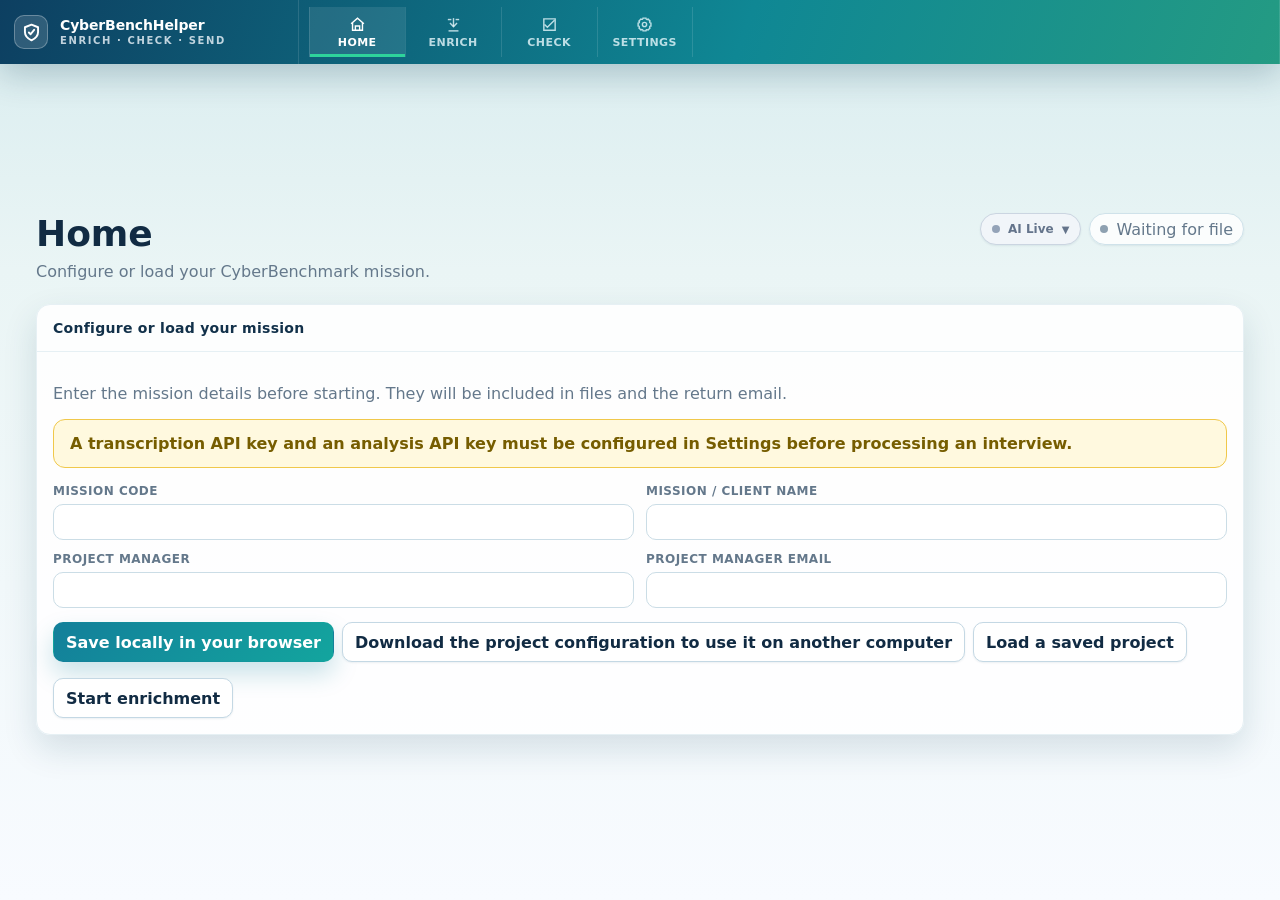
==== commit 3dda9379: "Add Wavestone theme and Azure API settings" ====
--- a/CyberBenchHelper.html
+++ b/CyberBenchHelper.html
@@ -6,6 +6,12 @@
   <title>CyberBenchHelper</title>
   <script src="vendor/xlsx.full.min.js"></script>
   <script src="vendor/pptxgen.bundle.js"></script>
+  <link rel="stylesheet" href="design-system/wavestone-theme.css">
+  <script>
+    try {
+      if (localStorage.getItem("cyberbench-design-system") === "wavestone") document.documentElement.dataset.designSystem = "wavestone";
+    } catch (error) {}
+  </script>
   <style>
     :root {
       color-scheme: light;
@@ -812,7 +818,7 @@
     }
   </style>
 </head>
-<body>
+<body data-design-system="">
   <div class="app">
     <aside>
       <div class="brand">
@@ -928,6 +934,10 @@
         </section>
 
         <section id="configuration" class="workflow-panel hidden">
+          <div class="card" style="margin-bottom:16px;">
+            <div class="card-head"><h3>Apparence</h3></div>
+            <div class="card-body"><label for="designSystem">Design system</label><select id="designSystem"><option value="current">Style actuel (par défaut)</option><option value="wavestone">Wavestone</option></select><p class="muted">Le choix est appliqué à CyberBench Explorer, Helper et Manager dans ce navigateur.</p></div>
+          </div>
           <div class="llm-consent">
             <strong data-ui="consentTitle">Avertissement de confidentialité et autorisation LLM</strong>
             <div data-ui="consentText">L’utilisation d’un LLM et des fournisseurs configurés doit être explicitement autorisée par l’organisation évaluée. Les données d’entretien et certaines informations du questionnaire seront transmises aux fournisseurs sélectionnés.</div>
@@ -942,7 +952,7 @@
                   <div><label for="transcriptionProvider">Fournisseur</label><select id="transcriptionProvider"><option value="openai">OpenAI diarisation</option><option value="azure">Azure Speech</option></select></div>
                   <div><label for="openaiTranscriptionKey">Clé OpenAI transcription</label><input id="openaiTranscriptionKey" type="password" autocomplete="off"></div>
                   <div class="wide"><label for="azureSpeechKey">Clé Azure Speech</label><input id="azureSpeechKey" type="password" autocomplete="off"></div>
-                  <div><label for="azureSpeechRegion">Région</label><input id="azureSpeechRegion" value="westeurope"></div>
+                  <div><label for="azureSpeechRegion">Région Azure Speech</label><select id="azureSpeechRegion"><option value="westeurope">West Europe</option><option value="francecentral">France Central</option><option value="northeurope">North Europe</option><option value="uksouth">UK South</option><option value="eastus">East US</option><option value="eastus2">East US 2</option><option value="westus">West US</option><option value="westus2">West US 2</option><option value="southeastasia">Southeast Asia</option><option value="eastasia">East Asia</option><option value="centralus">Central US</option><option value="germanywestcentral">Germany West Central</option><option value="japaneast">Japan East</option><option value="australiaeast">Australia East</option><option value="canadacentral">Canada Central</option></select></div>
                   <div><label for="azureSpeechLocale">Langue</label><select id="azureSpeechLocale"><option value="fr-FR">Français</option><option value="en-US">English</option><option value="de-DE">Deutsch</option></select></div>
                 </div>
                 <p class="muted" data-ui="transcriptionHelp">OpenAI utilise gpt-4o-transcribe-diarize jusqu’à 25 Mo. Au-delà, Helper bascule vers Azure Speech si une clé Azure est configurée. Azure Fast Transcription accepte jusqu’à 250 Mo et moins de 2 heures.</p>
@@ -959,8 +969,10 @@
                   <div class="wide" id="ingestApiKeyField"><label for="ingestApiKey">Clé API</label><input id="ingestApiKey" type="password" autocomplete="off"></div>
                   <div class="wide hidden" id="ingestAzureFields"><div class="ingest-fields">
                     <div class="wide"><label for="ingestAzureEndpoint">Endpoint Azure OpenAI</label><input id="ingestAzureEndpoint" type="url" placeholder="https://resource.openai.azure.com"></div>
-                    <div><label for="ingestAzureDeployment">Déploiement</label><input id="ingestAzureDeployment"></div>
+                    <div><label for="ingestAzureRegion">Région Azure</label><select id="ingestAzureRegion"><option value="westeurope">West Europe</option><option value="francecentral">France Central</option><option value="northeurope">North Europe</option><option value="uksouth">UK South</option><option value="eastus">East US</option><option value="eastus2">East US 2</option><option value="westus">West US</option><option value="swedencentral">Sweden Central</option><option value="germanywestcentral">Germany West Central</option><option value="switzerlandnorth">Switzerland North</option></select></div>
+                    <div><label for="ingestAzureDeployment">Nom du déploiement Azure</label><input id="ingestAzureDeployment" placeholder="gpt-4o"></div>
                     <div><label for="ingestAzureKey">Clé Azure OpenAI</label><input id="ingestAzureKey" type="password" autocomplete="off"></div>
+                    <p class="muted wide">La région documente la zone Azure utilisée. L’endpoint HTTPS reste l’adresse effectivement appelée.</p>
                   </div></div>
                 </div>
                 <div class="ingest-actions"><button id="refreshAnalysisModels">Récupérer les modèles</button><button id="ingestTest">Tester la connexion LLM</button></div>
@@ -971,7 +983,7 @@
             <div class="card">
             <div class="card-head"><h3 data-ui="challengeApiTitle">Modèle de Check &amp; Challenge</h3></div>
             <div class="card-body"><label style="display:flex;gap:10px;align-items:center;text-transform:none;"><input id="challengeEnabled" type="checkbox" checked style="width:auto;"><span data-ui="challengeEnabledLabel">Activer la seconde passe contradictoire par défaut</span></label><p class="muted" data-ui="challengeHelp">Le modèle de contradiction peut utiliser un fournisseur ou modèle différent.</p>
-              <div class="ingest-fields"><div><label for="challengeProvider">Fournisseur</label><select id="challengeProvider"><option value="anthropic">Anthropic</option><option value="openai">OpenAI</option><option value="azure_openai">Azure OpenAI</option></select></div><div><label for="challengeModel">Modèle</label><select id="challengeModel"><option value="claude-opus-4-6">claude-opus-4-6</option></select><div id="challengeModelStatus" class="model-catalog-status"></div></div><div class="wide"><label for="challengeApiKey">Clé API dédiée (laisser vide pour reprendre la clé d’analyse)</label><input id="challengeApiKey" type="password" autocomplete="off"></div></div>
+              <div class="ingest-fields"><div><label for="challengeProvider">Fournisseur</label><select id="challengeProvider"><option value="anthropic">Anthropic</option><option value="openai">OpenAI</option><option value="azure_openai">Azure OpenAI</option></select></div><div><label for="challengeModel">Modèle</label><select id="challengeModel"><option value="claude-opus-4-6">claude-opus-4-6</option></select><div id="challengeModelStatus" class="model-catalog-status"></div></div><div class="wide" id="challengeApiKeyField"><label for="challengeApiKey">Clé API dédiée (laisser vide pour reprendre la clé d’analyse)</label><input id="challengeApiKey" type="password" autocomplete="off"></div><div class="wide hidden" id="challengeAzureFields"><div class="ingest-fields"><div class="wide"><label for="challengeAzureEndpoint">Endpoint Azure OpenAI dédié</label><input id="challengeAzureEndpoint" type="url" placeholder="Laisser vide pour reprendre l’endpoint d’analyse"></div><div><label for="challengeAzureRegion">Région Azure</label><select id="challengeAzureRegion"><option value="">Reprendre la région d’analyse</option><option value="westeurope">West Europe</option><option value="francecentral">France Central</option><option value="northeurope">North Europe</option><option value="uksouth">UK South</option><option value="eastus">East US</option><option value="eastus2">East US 2</option><option value="westus">West US</option><option value="swedencentral">Sweden Central</option><option value="germanywestcentral">Germany West Central</option><option value="switzerlandnorth">Switzerland North</option></select></div><div><label for="challengeAzureDeployment">Nom du déploiement Azure</label><input id="challengeAzureDeployment" placeholder="Laisser vide pour reprendre le déploiement d’analyse"></div><div><label for="challengeAzureKey">Clé Azure OpenAI dédiée</label><input id="challengeAzureKey" type="password" autocomplete="off" placeholder="Laisser vide pour reprendre la clé d’analyse"></div></div></div></div>
               <div class="config-actions"><button id="refreshChallengeModels">Récupérer la liste des modèles existants</button><button id="challengeTest">Tester la connexion</button></div>
               <div id="challengeConnectionStatus" class="connection-status hidden"></div>
               <div class="model-guidance" data-ui="modelGuidance">Pour garantir une qualité suffisante, utilisez au minimum GPT-5.5 ou Claude Opus 4.6, ou une version supérieure.</div>
@@ -1685,11 +1697,10 @@
         const value = strings[element.dataset.ui];
         if (value) element.textContent = value;
       });
-      if (!state.assessment) $("contextDetails").textContent = localText("Chargez un fichier puis lancez le contrôle pour voir les champs de l'onglet Scope.", "Load a file and run the check to see the Scope tab fields.", "Laden Sie eine Datei und starten Sie die Prüfung, um die Scope-Felder anzuzeigen.");
       const fields = {
-        fr: { transcriptionProvider:"Fournisseur", openaiTranscriptionKey:"Clé OpenAI transcription", azureSpeechKey:"Clé Azure Speech", azureSpeechRegion:"Région", azureSpeechLocale:"Langue", ingestProvider:"Fournisseur", ingestModel:"Modèle", ingestApiKey:"Clé API", ingestAzureEndpoint:"Endpoint Azure OpenAI", ingestAzureDeployment:"Déploiement", ingestAzureKey:"Clé Azure OpenAI", challengeProvider:"Fournisseur", challengeModel:"Modèle", challengeApiKey:"Clé API dédiée (laisser vide pour reprendre la clé d’analyse)" },
-        en: { transcriptionProvider:"Provider", openaiTranscriptionKey:"OpenAI transcription key", azureSpeechKey:"Azure Speech key", azureSpeechRegion:"Region", azureSpeechLocale:"Language", ingestProvider:"Provider", ingestModel:"Model", ingestApiKey:"API key", ingestAzureEndpoint:"Azure OpenAI endpoint", ingestAzureDeployment:"Deployment", ingestAzureKey:"Azure OpenAI key", challengeProvider:"Provider", challengeModel:"Model", challengeApiKey:"Dedicated API key (leave blank to reuse the analysis key)" },
-        de: { transcriptionProvider:"Anbieter", openaiTranscriptionKey:"OpenAI-Transkriptionsschlüssel", azureSpeechKey:"Azure-Speech-Schlüssel", azureSpeechRegion:"Region", azureSpeechLocale:"Sprache", ingestProvider:"Anbieter", ingestModel:"Modell", ingestApiKey:"API-Schlüssel", ingestAzureEndpoint:"Azure-OpenAI-Endpunkt", ingestAzureDeployment:"Bereitstellung", ingestAzureKey:"Azure-OpenAI-Schlüssel", challengeProvider:"Anbieter", challengeModel:"Modell", challengeApiKey:"Eigener API-Schlüssel (leer lassen, um den Analyseschlüssel zu verwenden)" }
+        fr: { transcriptionProvider:"Fournisseur", openaiTranscriptionKey:"Clé OpenAI transcription", azureSpeechKey:"Clé Azure Speech", azureSpeechRegion:"Région Azure Speech", azureSpeechLocale:"Langue", ingestProvider:"Fournisseur", ingestModel:"Modèle", ingestApiKey:"Clé API", ingestAzureEndpoint:"Endpoint Azure OpenAI", ingestAzureRegion:"Région Azure", ingestAzureDeployment:"Nom du déploiement Azure", ingestAzureKey:"Clé Azure OpenAI", challengeProvider:"Fournisseur", challengeModel:"Modèle", challengeApiKey:"Clé API dédiée (laisser vide pour reprendre la clé d’analyse)", challengeAzureEndpoint:"Endpoint Azure OpenAI dédié", challengeAzureRegion:"Région Azure", challengeAzureDeployment:"Nom du déploiement Azure", challengeAzureKey:"Clé Azure OpenAI dédiée" },
+        en: { transcriptionProvider:"Provider", openaiTranscriptionKey:"OpenAI transcription key", azureSpeechKey:"Azure Speech key", azureSpeechRegion:"Azure Speech region", azureSpeechLocale:"Language", ingestProvider:"Provider", ingestModel:"Model", ingestApiKey:"API key", ingestAzureEndpoint:"Azure OpenAI endpoint", ingestAzureRegion:"Azure region", ingestAzureDeployment:"Azure deployment name", ingestAzureKey:"Azure OpenAI key", challengeProvider:"Provider", challengeModel:"Model", challengeApiKey:"Dedicated API key (leave blank to reuse the analysis key)", challengeAzureEndpoint:"Dedicated Azure OpenAI endpoint", challengeAzureRegion:"Azure region", challengeAzureDeployment:"Azure deployment name", challengeAzureKey:"Dedicated Azure OpenAI key" },
+        de: { transcriptionProvider:"Anbieter", openaiTranscriptionKey:"OpenAI-Transkriptionsschlüssel", azureSpeechKey:"Azure-Speech-Schlüssel", azureSpeechRegion:"Azure-Speech-Region", azureSpeechLocale:"Sprache", ingestProvider:"Anbieter", ingestModel:"Modell", ingestApiKey:"API-Schlüssel", ingestAzureEndpoint:"Azure-OpenAI-Endpunkt", ingestAzureRegion:"Azure-Region", ingestAzureDeployment:"Azure-Bereitstellungsname", ingestAzureKey:"Azure-OpenAI-Schlüssel", challengeProvider:"Anbieter", challengeModel:"Modell", challengeApiKey:"Eigener API-Schlüssel (leer lassen, um den Analyseschlüssel zu verwenden)", challengeAzureEndpoint:"Eigener Azure-OpenAI-Endpunkt", challengeAzureRegion:"Azure-Region", challengeAzureDeployment:"Azure-Bereitstellungsname", challengeAzureKey:"Eigener Azure-OpenAI-Schlüssel" }
       }[lang] || {};
       Object.entries(fields).forEach(([id, value]) => {
         const label = document.querySelector(`label[for="${id}"]`);
@@ -2344,23 +2355,10 @@
       });
 
       const domainStats = buildDomainStats(questions);
-      const SCOPE_RE = /(context|contexte|company|entreprise|information|scope|p.rim.tre|perimetre|mission|client|organisation|organization)/i;
-      const EXCLUDE_RE = /^(instructions?|guide|dashboard|summary|scores?|r.sultats?|readme|template|mod.le|example|exemple|changelog|help|aide)/i;
-      const contextSheets = workbook.SheetNames.filter((name) => {
-        if (domains.includes(name)) return false;
-        if (EXCLUDE_RE.test(name.trim())) return false;
-        if (SCOPE_RE.test(name)) return true;
-        const ws = workbook.Sheets[name];
-        if (!ws || !ws["!ref"]) return false;
-        return XLSX.utils.decode_range(ws["!ref"]).e.c >= 1;
-      });
+      const contextSheets = workbook.SheetNames.filter((name) => !domains.includes(name) && /(context|contexte|company|entreprise|information|scope|p.rim.tre|perimetre)/i.test(name));
       const contextFields = contextSheets.flatMap((name) => {
-        const ws = workbook.Sheets[name];
-        if (!ws || !ws["!ref"]) return [];
-        const range = XLSX.utils.decode_range(ws["!ref"]);
-        if (range.e.c < 1) return [];
         const rows = sheetRows(workbook, name);
-        return rows.filter((row) => clean(row?.[0])).map((row) => ({ sheet: name, field: clean(row[0]), complete: row.slice(1).some((value) => clean(value)) }));
+        return rows.filter((row) => clean(row?.[0]) && row.length > 1).map((row) => ({ sheet: name, field: clean(row[0]), complete: row.slice(1).some((value) => clean(value)) }));
       });
       const contextIssues = contextFields.filter((field) => !field.complete);
       return { questions, domainStats, sheetCount: domains.length, contextFields, contextIssues };
@@ -2565,9 +2563,19 @@
         model: clean($("ingestModel").value),
         apiKey: $("ingestApiKey").value.trim(),
         azureEndpoint: $("ingestAzureEndpoint").value.trim(),
+        azureRegion: $("ingestAzureRegion").value,
         azureDeployment: $("ingestAzureDeployment").value.trim(),
         azureKey: $("ingestAzureKey").value.trim()
       };
+    }
+
+    function normalizedAzureEndpoint(value) {
+      const endpoint = String(value || "").trim().replace(/\/+$/, "");
+      let parsed;
+      try { parsed = new URL(endpoint); }
+      catch { throw new Error(localText("URL d’endpoint Azure invalide.", "Invalid Azure endpoint URL.", "Ungültige Azure-Endpunkt-URL.")); }
+      if (parsed.protocol !== "https:") throw new Error(localText("L’endpoint Azure doit utiliser HTTPS.", "Azure endpoint must use HTTPS.", "Der Azure-Endpunkt muss HTTPS verwenden."));
+      return endpoint;
     }
 
     function parseLLMJson(text) {
@@ -2609,13 +2617,12 @@
       }
       if (config.provider === "azure_openai") {
         if (!config.azureEndpoint || !config.azureDeployment || !config.azureKey) throw new Error("Azure endpoint, deployment, and API key are required.");
-        const endpoint = config.azureEndpoint.replace(/\/+$/, "");
-        if (!endpoint.startsWith("https://")) throw new Error("Azure endpoint must use HTTPS.");
+        const endpoint = normalizedAzureEndpoint(config.azureEndpoint);
         response = await apiFetch(`${endpoint}/openai/deployments/${encodeURIComponent(config.azureDeployment)}/chat/completions?api-version=2024-02-01`, {
           method: "POST",
           headers: { "Content-Type": "application/json", "api-key": config.azureKey },
           body: JSON.stringify({ messages: [{ role: "system", content: systemPrompt }, { role: "user", content: userPrompt }] })
-        }, localText("Analyse Azure OpenAI en cours…", "Azure OpenAI analysis in progress…", "Azure-OpenAI-Analyse läuft…"));
+        }, localText(`Analyse Azure OpenAI (${config.azureRegion || "région non précisée"}) en cours…`, `Azure OpenAI analysis (${config.azureRegion || "region not specified"}) in progress…`, `Azure-OpenAI-Analyse (${config.azureRegion || "Region nicht angegeben"}) läuft…`));
         const data = await response.json();
         if (!response.ok) throw new Error(data.error?.message || `Azure OpenAI HTTP ${response.status}`);
         return parseLLMJson(data.choices?.[0]?.message?.content || "");
@@ -2833,13 +2840,16 @@
 
     function challengeIngestConfig() {
       const baseConfig = ingestConfig();
+      const azureChallenge = $("challengeProvider").value === "azure_openai";
       return {
         ...baseConfig,
         provider: $("challengeProvider").value,
         model: clean($("challengeModel").value),
         apiKey: $("challengeApiKey").value.trim() || baseConfig.apiKey,
-        azureDeployment: $("challengeProvider").value === "azure_openai" ? clean($("challengeModel").value) : baseConfig.azureDeployment,
-        azureKey: $("challengeApiKey").value.trim() || baseConfig.azureKey
+        azureEndpoint: azureChallenge ? ($("challengeAzureEndpoint").value.trim() || baseConfig.azureEndpoint) : baseConfig.azureEndpoint,
+        azureRegion: azureChallenge ? ($("challengeAzureRegion").value || baseConfig.azureRegion) : baseConfig.azureRegion,
+        azureDeployment: azureChallenge ? ($("challengeAzureDeployment").value.trim() || baseConfig.azureDeployment) : baseConfig.azureDeployment,
+        azureKey: azureChallenge ? ($("challengeAzureKey").value.trim() || $("challengeApiKey").value.trim() || baseConfig.azureKey) : baseConfig.azureKey
       };
     }
 
@@ -3104,7 +3114,7 @@
         $("contextMissing").textContent = "-";
         $("contextStatus").textContent = "-";
         $("contextStatus").className = "value";
-        $("contextDetails").textContent = localText("Cliquez sur « Contrôler le fichier » pour voir les champs de l'onglet Scope.", "Click "Check file" to see the Scope tab fields.", "Klicken Sie auf „Datei prüfen", um die Scope-Felder anzuzeigen.");
+        $("contextDetails").textContent = localText("Chargez un fichier puis cliquez sur Contrôler le fichier.", "Load a file, then click Check file.", "Laden Sie eine Datei und klicken Sie anschließend auf Datei prüfen.");
         $("emailChecks").disabled = true;
         $("saveCheckedExcel").disabled = true;
         $("checkEditorIntro").classList.add("hidden");
@@ -3614,11 +3624,14 @@
       };
     }
 
-    function exportStandaloneHtml() {
+    async function exportStandaloneHtml() {
       if (!state.assessment) return;
       try {
         const payload = JSON.stringify(standaloneExportPayload()).replace(/</g, "\\u003c");
         const clientBootstrap = `<script>window.__CYBERBENCH_EXPORT__=${payload};<\/script>`;
+        const themeResponse = await fetch("design-system/wavestone-theme.css");
+        if (!themeResponse.ok) throw new Error(`Wavestone theme unavailable (${themeResponse.status})`);
+        const themeStyles = `<style id="wavestone-theme">${(await themeResponse.text()).replace(/<\/style/gi, "<\\/style")}</style>`;
         const clientStyles = `<style id="client-export-styles">
           body.client-export .workflow-nav,
           body.client-export #exploreToolbar > .card,
@@ -3636,6 +3649,8 @@
         </style>`;
         const documentHtml = `<!doctype html>\n${pristineDocumentHtml}`
           .replace(/<script[^>]+src=["'][^"']+["'][^>]*><\/script>\s*/gi, "")
+          .replace(/<link[^>]+href=["']design-system\/wavestone-theme\.css["'][^>]*>\s*/i, themeStyles)
+          .replace(/<html\b([^>]*)>/i, (match, attrs) => `<html${attrs.replace(/\sdata-design-system="[^"]*"/i, "")} data-design-system="${document.documentElement.dataset.designSystem || ""}">`)
           .replace("</head>", `${clientStyles}${clientBootstrap}</head>`);
         const link = document.createElement("a");
         link.href = URL.createObjectURL(new Blob([documentHtml], { type: "text/html;charset=utf-8" }));
@@ -4851,7 +4866,8 @@
 
     const HELPER_CONFIG_KEY = "cyberbench-helper-config-v1";
     const INGEST_SESSION_KEY = "cyberbench-helper-ingest-session-v1";
-    const helperConfigIds = ["missionCode", "missionName", "projectManagerName", "projectManagerEmail", "llmConsent", "ingestProvider", "ingestModel", "ingestApiKey", "ingestAzureEndpoint", "ingestAzureDeployment", "ingestAzureKey", "transcriptionProvider", "openaiTranscriptionKey", "azureSpeechKey", "azureSpeechRegion", "azureSpeechLocale", "challengeEnabled", "challengeProvider", "challengeModel", "challengeApiKey"];
+    const DESIGN_SYSTEM_KEY = "cyberbench-design-system";
+    const helperConfigIds = ["missionCode", "missionName", "projectManagerName", "projectManagerEmail", "llmConsent", "ingestProvider", "ingestModel", "ingestApiKey", "ingestAzureEndpoint", "ingestAzureRegion", "ingestAzureDeployment", "ingestAzureKey", "transcriptionProvider", "openaiTranscriptionKey", "azureSpeechKey", "azureSpeechRegion", "azureSpeechLocale", "challengeEnabled", "challengeProvider", "challengeModel", "challengeApiKey", "challengeAzureEndpoint", "challengeAzureRegion", "challengeAzureDeployment", "challengeAzureKey"];
     const modelRefreshTimers = {};
     const DEFAULT_MODEL_OPTIONS = {
       anthropic: ["claude-opus-4-6", "claude-sonnet-4-20250514"],
@@ -4859,6 +4875,13 @@
       azure_openai: [],
       google_gemini: ["gemini-2.5-pro", "gemini-2.5-flash"]
     };
+
+    function applyDesignSystem(value) {
+      const designSystem = value === "wavestone" ? "wavestone" : "current";
+      document.body.dataset.designSystem = designSystem === "wavestone" ? "wavestone" : "";
+      document.documentElement.dataset.designSystem = document.body.dataset.designSystem;
+      $("designSystem").value = designSystem;
+    }
 
     function llmUseAuthorized() {
       return $("llmConsent").checked;
@@ -4923,9 +4946,10 @@
           if (!key) throw new Error(localText("Clé Google Gemini manquante.", "Google Gemini key missing.", "Google-Gemini-Schlüssel fehlt."));
           response = await apiFetch(`https://generativelanguage.googleapis.com/v1beta/models?key=${encodeURIComponent(key)}`, {}, localText("Chargement des modèles Google Gemini…", "Loading Google Gemini models…", "Google-Gemini-Modelle werden geladen…"));
         } else {
-          const endpoint = $("ingestAzureEndpoint").value.trim().replace(/\/+$/, "");
-          const azureKey = challenge ? ($("challengeApiKey").value.trim() || $("ingestAzureKey").value.trim()) : $("ingestAzureKey").value.trim();
-          if (!endpoint || !azureKey) throw new Error(localText("Endpoint et clé Azure OpenAI manquants.", "Azure OpenAI endpoint and key missing.", "Azure-OpenAI-Endpunkt und Schlüssel fehlen."));
+          const endpointValue = challenge ? ($("challengeAzureEndpoint").value.trim() || $("ingestAzureEndpoint").value.trim()) : $("ingestAzureEndpoint").value.trim();
+          const azureKey = challenge ? ($("challengeAzureKey").value.trim() || $("challengeApiKey").value.trim() || $("ingestAzureKey").value.trim()) : $("ingestAzureKey").value.trim();
+          if (!endpointValue || !azureKey) throw new Error(localText("Endpoint et clé Azure OpenAI manquants.", "Azure OpenAI endpoint and key missing.", "Azure-OpenAI-Endpunkt und Schlüssel fehlen."));
+          const endpoint = normalizedAzureEndpoint(endpointValue);
           response = await apiFetch(`${endpoint}/openai/deployments?api-version=2024-10-21`, { headers: { "api-key": azureKey } }, localText("Chargement des déploiements Azure OpenAI…", "Loading Azure OpenAI deployments…", "Azure-OpenAI-Bereitstellungen werden geladen…"));
         }
         const data = await response.json().catch(() => ({}));
@@ -4938,6 +4962,10 @@
         models = [...new Set(models)].sort((a, b) => a.localeCompare(b));
         if (!models.length) throw new Error(localText("Le fournisseur n’a renvoyé aucun modèle compatible.", "The provider returned no compatible models.", "Der Anbieter hat keine kompatiblen Modelle zurückgegeben."));
         populateModelSelect(kind, models);
+        if (provider === "azure_openai") {
+          const deploymentField = $(challenge ? "challengeAzureDeployment" : "ingestAzureDeployment");
+          if (!deploymentField.value.trim()) deploymentField.value = models[0];
+        }
         const message = localText(`${models.length} modèles chargés depuis le fournisseur.`, `${models.length} models loaded from the provider.`, `${models.length} Modelle vom Anbieter geladen.`);
         setCatalogState(kind, "success", message);
         completeApiAction(apiTask, message);
@@ -4956,7 +4984,10 @@
       const challenge = kind === "challenge";
       const provider = $(challenge ? "challengeProvider" : "ingestProvider").value;
       if (provider === "azure_openai") {
-        return Boolean($("ingestAzureEndpoint").value.trim() && (challenge ? ($("challengeApiKey").value.trim() || $("ingestAzureKey").value.trim()) : $("ingestAzureKey").value.trim()));
+        return Boolean(
+          (challenge ? ($("challengeAzureEndpoint").value.trim() || $("ingestAzureEndpoint").value.trim()) : $("ingestAzureEndpoint").value.trim())
+          && (challenge ? ($("challengeAzureKey").value.trim() || $("challengeApiKey").value.trim() || $("ingestAzureKey").value.trim()) : $("ingestAzureKey").value.trim())
+        );
       }
       return Boolean($(challenge ? "challengeApiKey" : "ingestApiKey").value.trim() || (challenge && $("ingestApiKey").value.trim()));
     }
@@ -4996,6 +5027,8 @@
       if (!allowImportedConsent) $("llmConsent").checked = false;
       $("ingestAzureFields").classList.toggle("hidden", $("ingestProvider").value !== "azure_openai");
       $("ingestApiKeyField").classList.toggle("hidden", $("ingestProvider").value === "azure_openai");
+      $("challengeAzureFields").classList.toggle("hidden", $("challengeProvider").value !== "azure_openai");
+      $("challengeApiKeyField").classList.toggle("hidden", $("challengeProvider").value === "azure_openai");
       updateLlmConsentState();
       refreshAvailableModels();
       updateMissionDisplay();
@@ -5206,6 +5239,8 @@
       const defaults = { anthropic: "claude-opus-4-6", openai: "gpt-5.5", azure_openai: "" };
       populateModelSelect("challenge", DEFAULT_MODEL_OPTIONS[event.target.value], defaults[event.target.value]);
       resetAIState("challenge");
+      $("challengeAzureFields").classList.toggle("hidden", event.target.value !== "azure_openai");
+      $("challengeApiKeyField").classList.toggle("hidden", event.target.value === "azure_openai");
       scheduleModelRefresh("challenge");
     });
     $("llmConsent").addEventListener("change", () => {
@@ -5213,8 +5248,8 @@
       localStorage.setItem(HELPER_CONFIG_KEY, JSON.stringify(helperConfigPayload()));
       if (llmUseAuthorized()) refreshAvailableModels();
     });
-    ["ingestApiKey", "ingestAzureEndpoint", "ingestAzureKey"].forEach((id) => $(id).addEventListener("change", () => { resetAIState("analysis"); scheduleModelRefresh("analysis"); }));
-    ["challengeApiKey", "ingestApiKey", "ingestAzureEndpoint", "ingestAzureKey"].forEach((id) => $(id).addEventListener("change", () => { resetAIState("challenge"); scheduleModelRefresh("challenge"); }));
+    ["ingestApiKey", "ingestAzureEndpoint", "ingestAzureRegion", "ingestAzureDeployment", "ingestAzureKey"].forEach((id) => $(id).addEventListener("change", () => { resetAIState("analysis"); scheduleModelRefresh("analysis"); }));
+    ["challengeApiKey", "challengeAzureEndpoint", "challengeAzureRegion", "challengeAzureDeployment", "challengeAzureKey", "ingestApiKey", "ingestAzureEndpoint", "ingestAzureRegion", "ingestAzureDeployment", "ingestAzureKey"].forEach((id) => $(id).addEventListener("change", () => { resetAIState("challenge"); scheduleModelRefresh("challenge"); }));
     $("ingestDomain").addEventListener("change", (event) => { state.ingest.domain = event.target.value; });
     $("ingestTest").addEventListener("click", () => testModelConnection("analysis"));
     $("challengeTest").addEventListener("click", () => testModelConnection("challenge"));
@@ -5316,6 +5351,10 @@
       }
     });
     $("saveHelperConfig").addEventListener("click", saveHelperConfig);
+    $("designSystem").addEventListener("change", (event) => {
+      localStorage.setItem(DESIGN_SYSTEM_KEY, event.target.value);
+      applyDesignSystem(event.target.value);
+    });
     $("refreshAnalysisModels").addEventListener("click", () => refreshModelList("analysis").catch((error) => toast(error.message, "error")));
     $("refreshChallengeModels").addEventListener("click", () => refreshModelList("challenge").catch((error) => toast(error.message, "error")));
     $("exportHelperConfig").addEventListener("click", exportHelperConfig);
@@ -5335,6 +5374,7 @@
 
     applyLocale();
     applyHelperLocale();
+    applyDesignSystem(localStorage.getItem(DESIGN_SYSTEM_KEY) || "current");
     try {
       const savedHelperConfig = localStorage.getItem(HELPER_CONFIG_KEY);
       if (savedHelperConfig) applyHelperConfig(JSON.parse(savedHelperConfig));
--- a/design-system/wavestone-theme.css
+++ b/design-system/wavestone-theme.css
@@ -0,0 +1,177 @@
+/* Opt-in CyberBench skin based on ../NotPetyaTimeline/design-system. */
+html[data-design-system="wavestone"] body {
+  --ws-indigo-50: #f1eefb;
+  --ws-indigo-100: #d1caf2;
+  --ws-indigo-500: #5a2be0;
+  --ws-indigo-600: #451dc7;
+  --ws-indigo-700: #36169b;
+  --ws-indigo-800: #2d1380;
+  --ws-indigo-900: #1e0d57;
+  --ws-green-50: #e1fded;
+  --ws-green-400: #04f06a;
+  --ws-green-700: #088a42;
+  --ws-ink-50: #f5f4f9;
+  --ws-ink-100: #e6e4ee;
+  --ws-ink-200: #cfccdc;
+  --ws-ink-400: #817c95;
+  --ws-ink-500: #6b6580;
+  --ws-ink-900: #16121f;
+  --bg: var(--ws-ink-50);
+  --bg-soft: #faf9fc;
+  --panel: #fff;
+  --panel-2: #faf9fc;
+  --panel-3: var(--ws-indigo-50);
+  --line: var(--ws-ink-100);
+  --line-soft: #efedf4;
+  --line-strong: var(--ws-ink-200);
+  --text: var(--ws-ink-900);
+  --muted: var(--ws-ink-500);
+  --muted-2: var(--ws-ink-400);
+  --blue: var(--ws-indigo-600);
+  --cyan: #228d95;
+  --green: var(--ws-green-400);
+  --amber: #c8861a;
+  --red: #d8412f;
+  --violet: var(--ws-indigo-500);
+  --nav-a: var(--ws-indigo-600);
+  --nav-b: var(--ws-indigo-700);
+  --nav-c: var(--ws-indigo-800);
+  --shadow: 0 12px 28px rgba(22, 18, 31, .12);
+  --radius: 16px;
+  background: linear-gradient(180deg, var(--ws-indigo-50) 0, var(--bg) 280px, #fff 100%);
+  font-family: Inter, system-ui, -apple-system, "Segoe UI", sans-serif;
+}
+
+html[data-design-system="wavestone"] body aside {
+  background: radial-gradient(120% 120% at 25% 15%, #5226e0 0%, #451dc7 38%, #2d1380 100%);
+  box-shadow: 0 12px 28px rgba(69, 29, 199, .28);
+}
+
+html[data-design-system="wavestone"] body .brand h1,
+html[data-design-system="wavestone"] body .title h2,
+html[data-design-system="wavestone"] body .arrival-hero h3,
+html[data-design-system="wavestone"] body .card-head h3,
+html[data-design-system="wavestone"] body .empty h3,
+html[data-design-system="wavestone"] body h3 {
+  font-family: Poppins, Inter, system-ui, sans-serif;
+}
+
+html[data-design-system="wavestone"] body .brand h1 {
+  letter-spacing: .02em;
+}
+
+html[data-design-system="wavestone"] body .mark {
+  background: var(--ws-green-400);
+  border-color: var(--ws-green-400);
+}
+
+html[data-design-system="wavestone"] body .mark svg {
+  color: var(--ws-indigo-900);
+}
+
+html[data-design-system="wavestone"] body .nav button.active::after {
+  background: var(--ws-green-400);
+}
+
+html[data-design-system="wavestone"] body .arrival-hero {
+  background: radial-gradient(120% 120% at 25% 15%, #5226e0 0%, #451dc7 38%, #2d1380 100%);
+  box-shadow: 0 24px 48px rgba(69, 29, 199, .3);
+}
+
+html[data-design-system="wavestone"] body button {
+  border-color: var(--ws-ink-200);
+  border-radius: 999px;
+  box-shadow: 0 1px 3px rgba(22, 18, 31, .08);
+  font-weight: 600;
+}
+
+html[data-design-system="wavestone"] body button:hover {
+  border-color: var(--ws-indigo-500);
+  background: var(--ws-indigo-50);
+}
+
+html[data-design-system="wavestone"] body button:focus-visible,
+html[data-design-system="wavestone"] body input:focus,
+html[data-design-system="wavestone"] body select:focus,
+html[data-design-system="wavestone"] body textarea:focus {
+  outline: none;
+  border-color: var(--ws-indigo-500);
+  box-shadow: 0 0 0 3px rgba(90, 43, 224, .35);
+}
+
+html[data-design-system="wavestone"] body button.primary {
+  background: var(--ws-indigo-600);
+  border-color: var(--ws-indigo-600);
+  color: #fff;
+  box-shadow: 0 14px 30px rgba(69, 29, 199, .3);
+}
+
+html[data-design-system="wavestone"] body button.primary:hover {
+  background: var(--ws-indigo-700);
+  border-color: var(--ws-indigo-700);
+}
+
+html[data-design-system="wavestone"] body button.active {
+  background: var(--ws-indigo-50);
+  border-color: var(--ws-indigo-600);
+  color: var(--ws-indigo-600);
+}
+
+html[data-design-system="wavestone"] body input,
+html[data-design-system="wavestone"] body select,
+html[data-design-system="wavestone"] body textarea {
+  border-color: var(--ws-ink-200);
+  border-radius: 8px;
+}
+
+html[data-design-system="wavestone"] body .card,
+html[data-design-system="wavestone"] body .empty,
+html[data-design-system="wavestone"] body .table-wrap,
+html[data-design-system="wavestone"] body .mission-strip,
+html[data-design-system="wavestone"] body .explore-nav {
+  border-color: var(--ws-ink-100);
+  border-radius: 16px;
+  background: #fff;
+  box-shadow: 0 1px 3px rgba(22, 18, 31, .08), 0 1px 2px rgba(22, 18, 31, .06);
+}
+
+html[data-design-system="wavestone"] body .card-head {
+  border-bottom-color: var(--ws-ink-100);
+  background: linear-gradient(90deg, var(--ws-indigo-50), #fff);
+}
+
+html[data-design-system="wavestone"] body .card-head h3,
+html[data-design-system="wavestone"] body .title h2,
+html[data-design-system="wavestone"] body .kpi .value {
+  color: var(--ws-indigo-600);
+}
+
+html[data-design-system="wavestone"] body .kpi {
+  border-top: 3px solid var(--ws-green-400);
+}
+
+html[data-design-system="wavestone"] body .status-pill {
+  border-color: var(--ws-indigo-100);
+  background: var(--ws-indigo-50);
+}
+
+html[data-design-system="wavestone"] body .score-badge,
+html[data-design-system="wavestone"] body .chip {
+  background: var(--ws-indigo-50);
+  color: var(--ws-indigo-600);
+  border-color: var(--ws-indigo-100);
+}
+
+html[data-design-system="wavestone"] body .bar-fill {
+  background: linear-gradient(90deg, var(--ws-indigo-600), #228d95, var(--ws-green-400));
+}
+
+html[data-design-system="wavestone"] body a,
+html[data-design-system="wavestone"] body .template-link,
+html[data-design-system="wavestone"] body .mission-strip strong {
+  color: var(--ws-indigo-600);
+}
+
+html[data-design-system="wavestone"] body .side-section .template-link {
+  color: #fff;
+}
